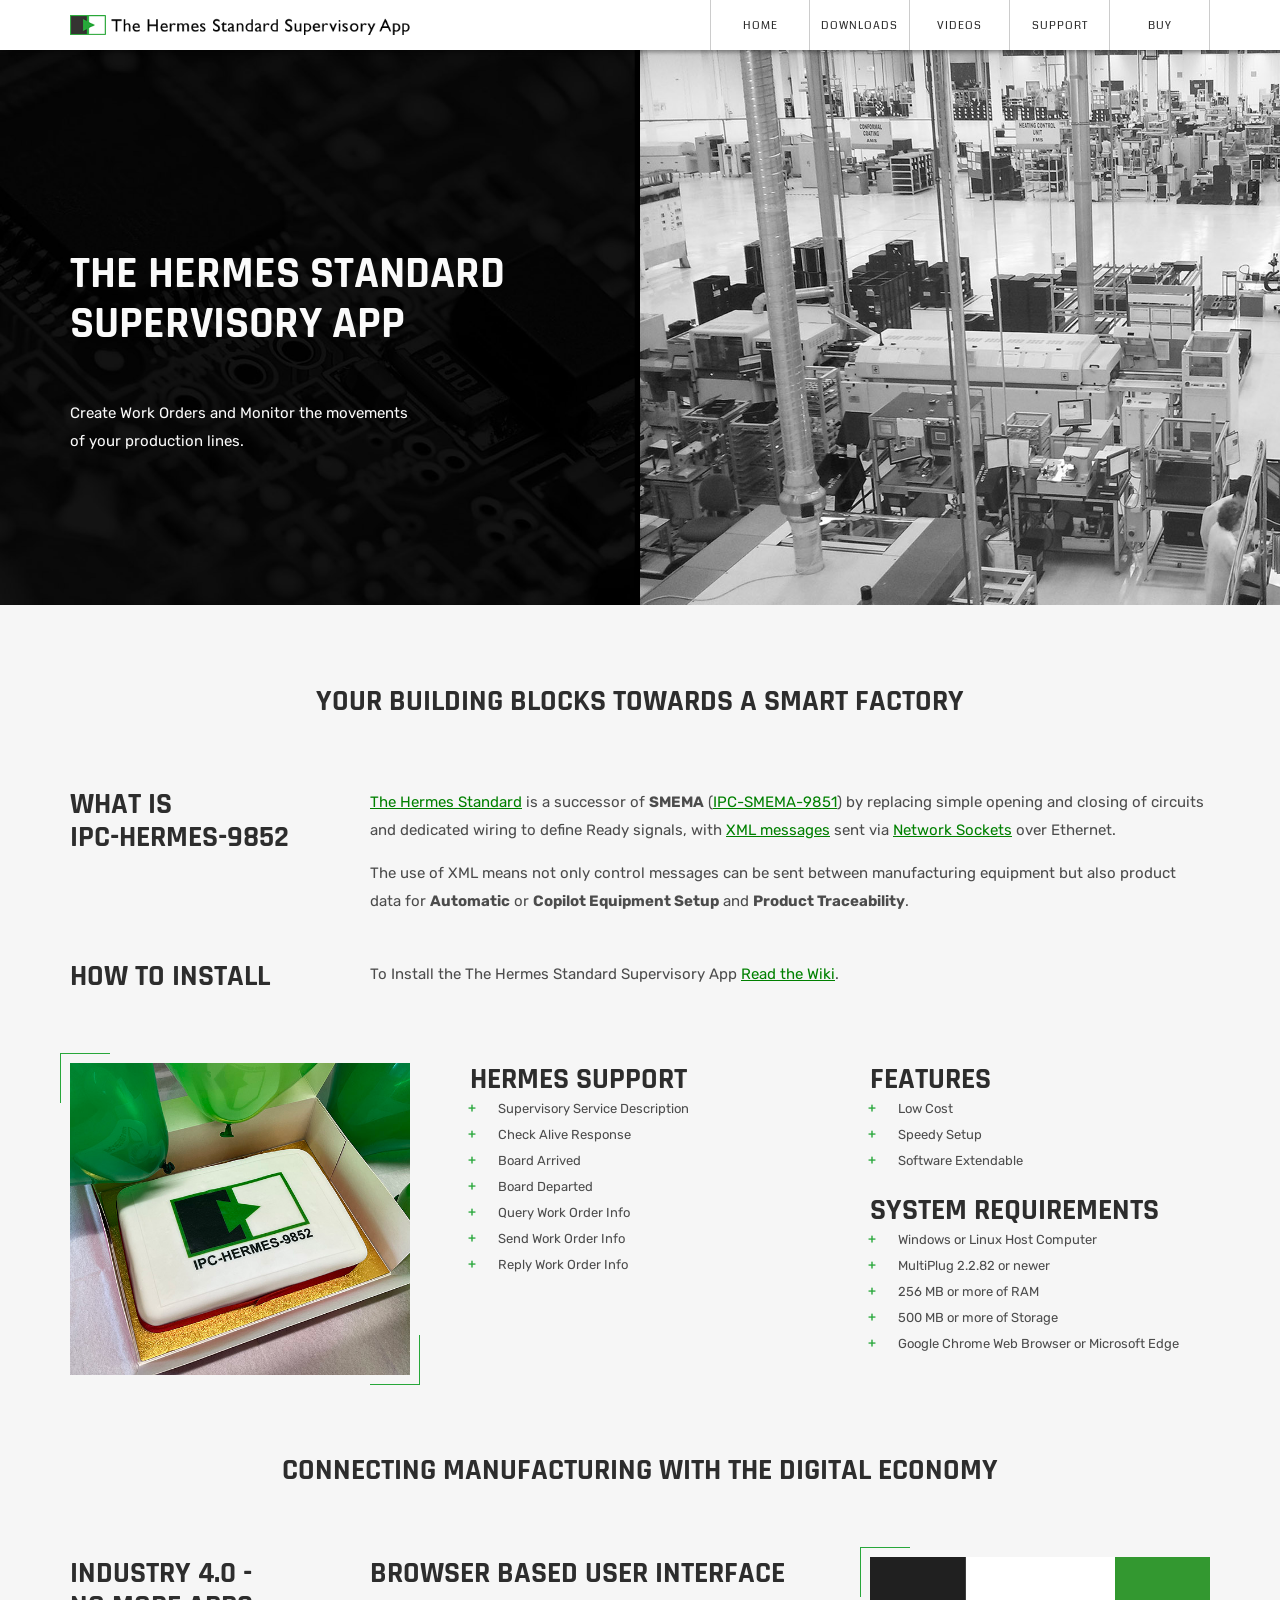
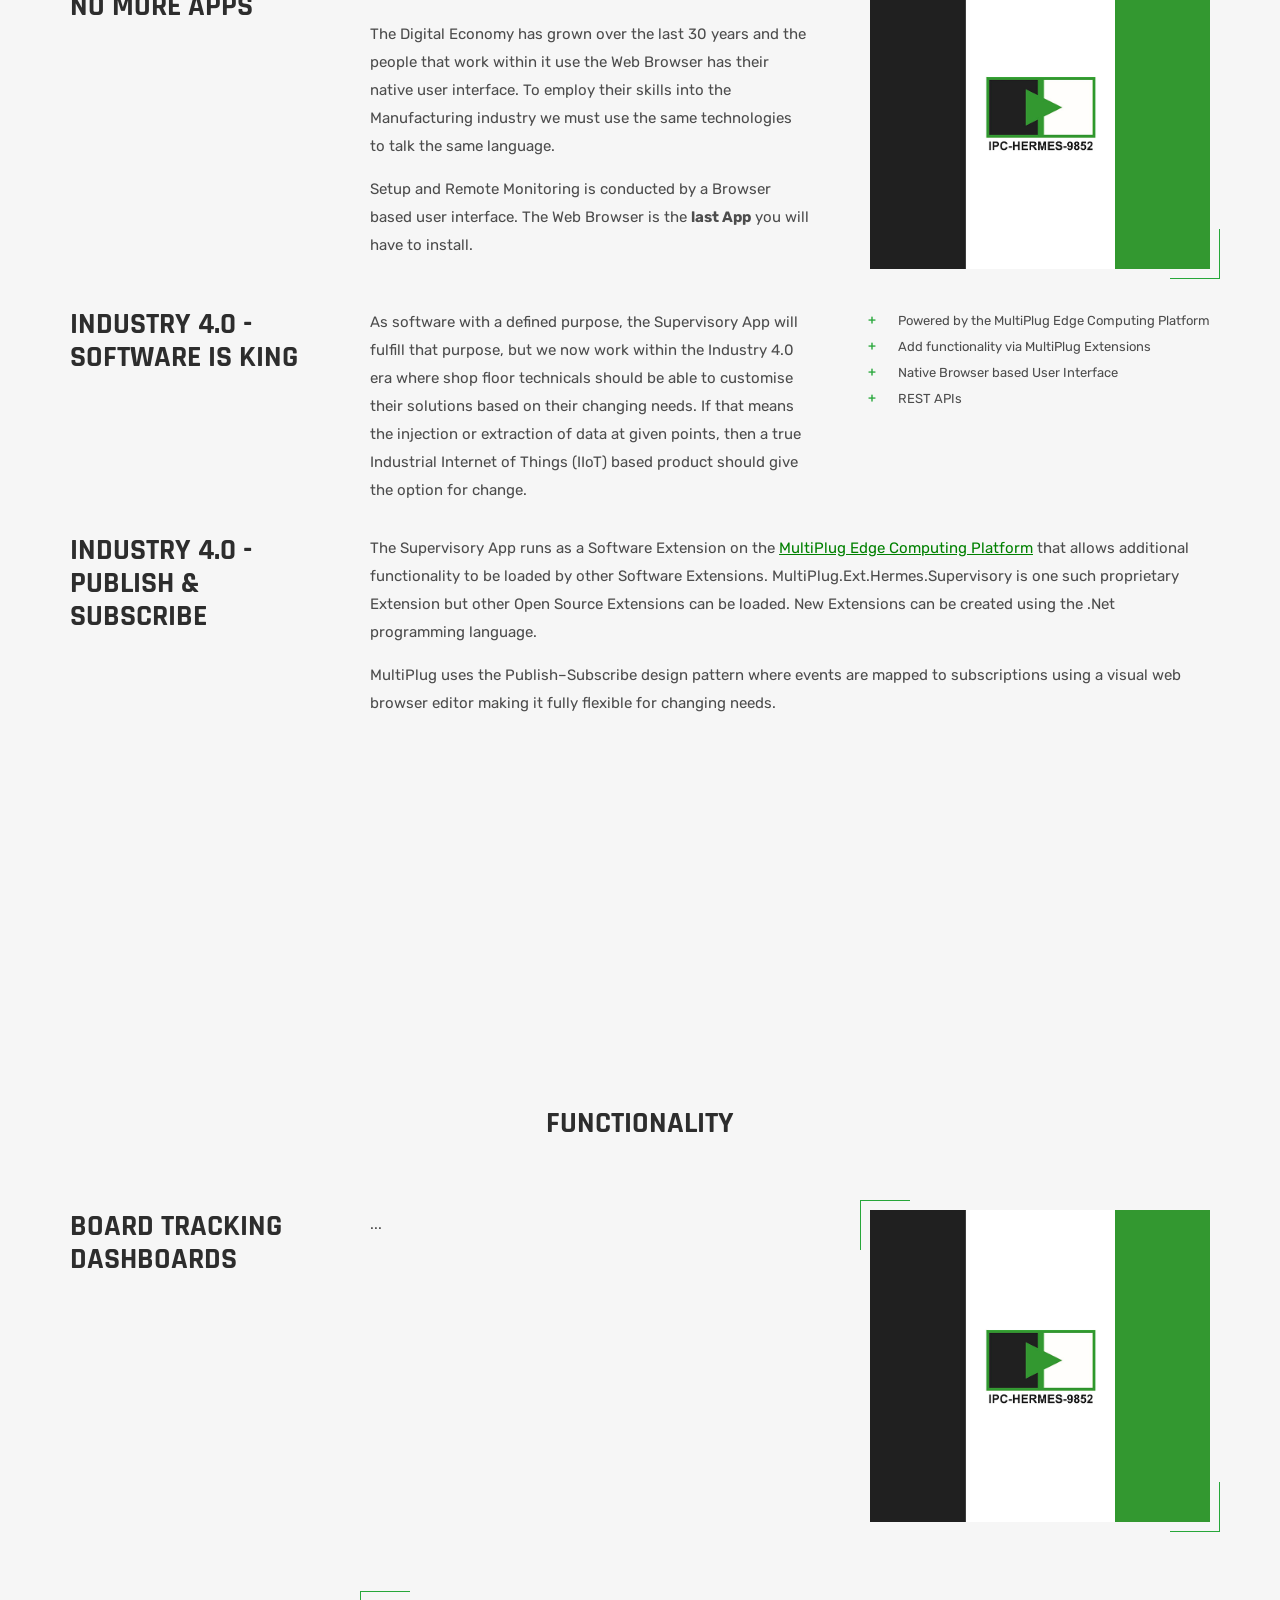
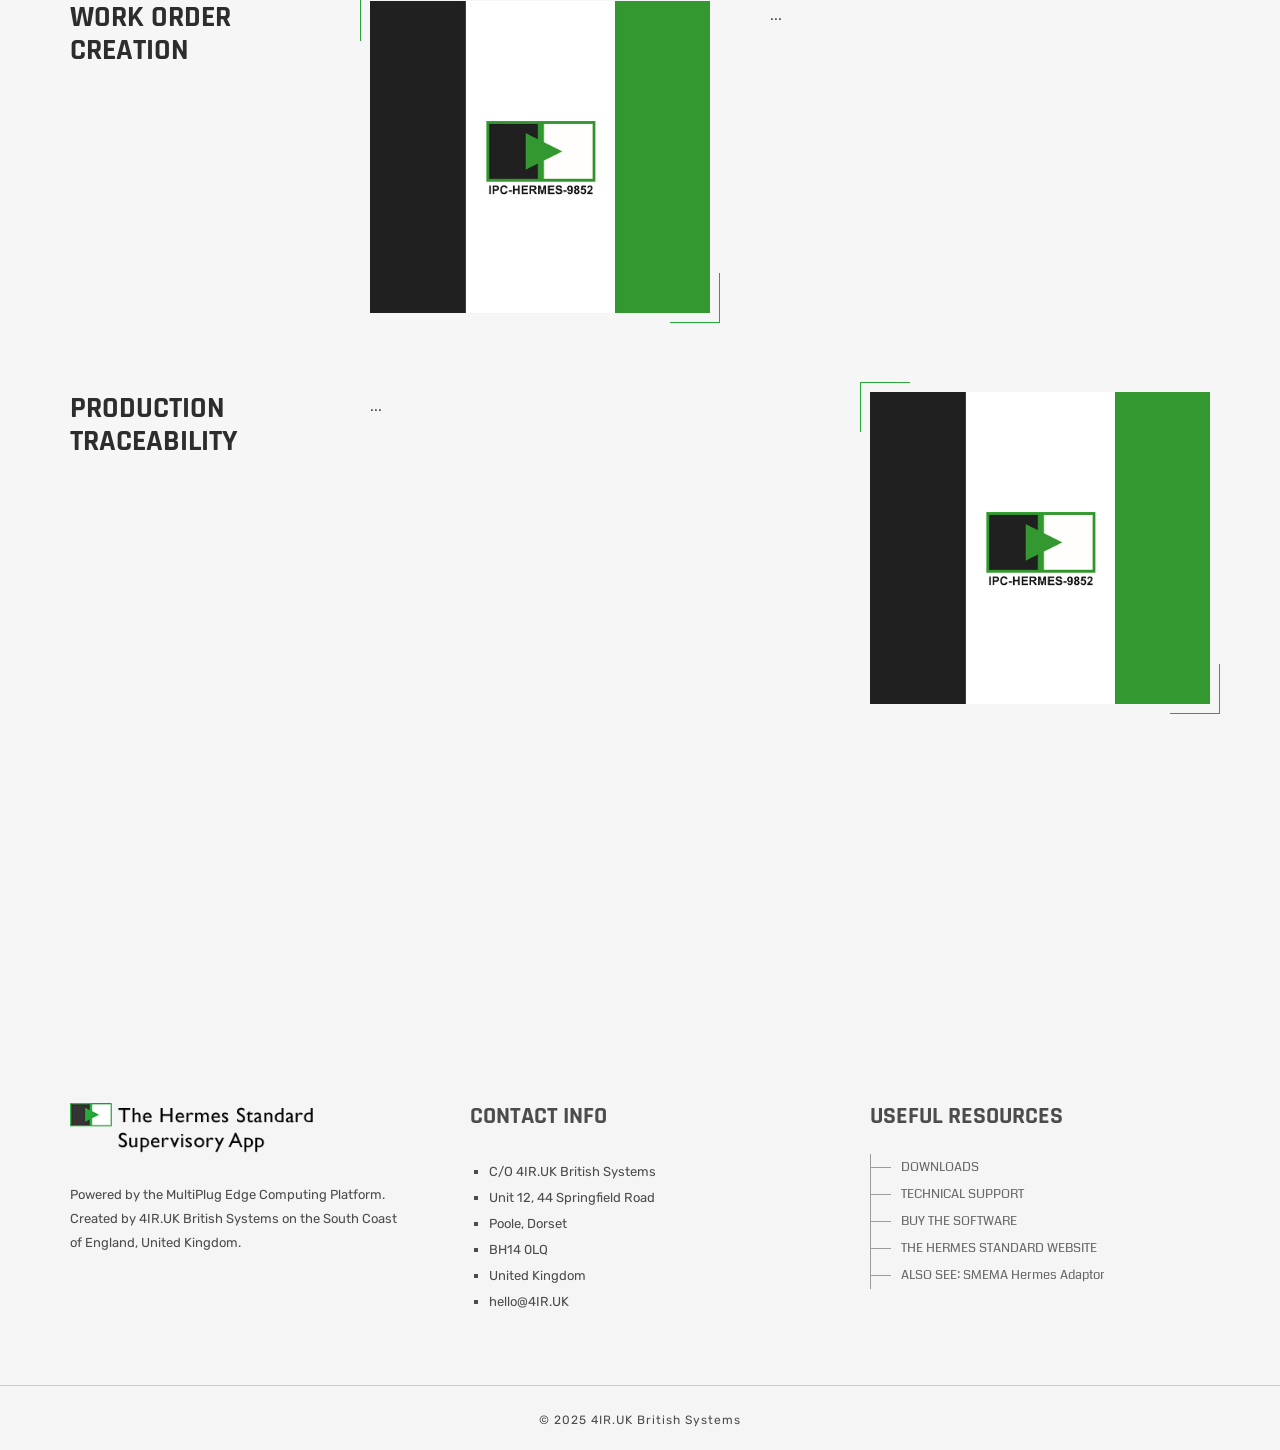
==== docs/index.html @ 0c3f2690 "Daily Checkin" ====
﻿<!DOCTYPE html>
<!--[if lt IE 10]> <html  lang="en" class="iex"> <![endif]-->
<!--[if (gt IE 10)|!(IE)]><!-->
<html lang="en">
<!--<![endif]-->
<head>
    <meta charset="utf-8">
    <meta http-equiv="X-UA-Compatible" content="IE=edge">
    <meta name="viewport" content="width=device-width, initial-scale=1">
	
    <meta property="og:title" content="The Hermes Standard Supervisory App for IPC-HERMES-9852" />
    <meta property="og:image" content="images/hermes-standard-supervisory-app-social.jpg" />
    <meta property="og:description" content="Software to monitor your IPC-HERMES-9852 The Hermes Standard production line" />
	
    <title>The Hermes Standard Supervisory App for IPC-HERMES-9852</title>
    <meta name="description" content="Software to monitor your IPC-HERMES-9852 The Hermes Standard production line">
    <link rel="stylesheet" href="scripts/bootstrap/css/bootstrap.css">
    <link rel="stylesheet" href="style.css">
    <link rel="stylesheet" href="css/content-box.css">
    <link rel="stylesheet" href="scripts/flexslider/flexslider.css">
    <link rel="stylesheet" href="scripts/magnific-popup.css">
    <link rel="stylesheet" href="css/animations.css">
    <link rel="stylesheet" href="css/components.css">
    <link rel="stylesheet" href="scripts/php/contact-form.css">
    <link rel="icon" href="images/favicon.ico">
    <link rel="stylesheet" href="skin.css">
</head>
<body>
    <div id="preloader"></div>
    <header class="fixed-top " data-menu-anima="fade-bottom">
        <div class="navbar navbar-default mega-menu-fullwidth navbar-fixed-top" role="navigation">

            <div class="navbar navbar-main">
                <div class="container">
                    <div class="navbar-header">
                        <button type="button" class="navbar-toggle">
                            <i class="fa fa-bars"></i>
                        </button>
                        <a class="navbar-brand" href="index.html">
                            <img class="" src="images/hermes-standard-supervisory-app-logo.png" alt="The Hermes Standard Supervisory App Logo" />
                        </a>
                    </div>
                    <div class="collapse navbar-collapse">
                        <div class="nav navbar-nav navbar-right">
                            <ul class="nav navbar-nav">
								<li>
									<a href="https://www.the-hermes-standard-supervisory.app" title="The home page of the The Hermes Standard Supervisory App">Home</a>							
								</li>	
								<li>
									<a href="https://github.com/Industry4/MultiPlug.Ext.Hermes.Supervisory/releases" target="_blank" title="MultiPlug.Ext.Hermes.Supervisory Software Releases">Downloads</a>							
								</li>	
								
								<li>
									<a href="https://www.youtube.com/@hermes-standard-supervisory/videos" target="_blank" title="Support Videos of the Hermes Standard Supervisory App">Videos</a>							
								</li>
								
								<li>
									<a href="https://github.com/Industry4/MultiPlug.Ext.Hermes.Supervisory/wiki" target="_blank" title="Technical Support of the Hermes Standard Supervisory App">Support</a>							
								</li>
								<li>
									<a href="https://www.smartfactorydirect.com/software" target="_blank" title="Where to Buy the Hermes Standard Supervisory App">Buy</a>							
								</li>								
                            </ul>
                        </div>
                    </div>
                </div>
            </div>
        </div>
    </header>
    <div class="section-bg-image parallax-window white ken-burn-center" data-natural-height="1080" data-natural-width="1920" data-parallax="scroll" data-image-src="images/hermes-standard-supervisory-app-main.jpg">
        <div class="container content">
            <hr class="space" />
            <hr class="space l" />
            <div class="row vertical-row">
                <div class="col-md-6">
                    <div class="flexslider slider" data-options="controlNav:false,directionNav:false,slideshowSpeed:3000">
                        <ul class="slides">
                            <li>
                                <h1 class="text-uppercase text-left-xs">The Hermes Standard</br>Supervisory App</h1>
                            </li>
                            <li>
                                <h1 class="text-uppercase text-left-xs">Monitor and Control </br>your SMT </br>production line</h1>
                            </li>
                            <li>
                                <h1 class="text-uppercase text-left-xs">using </br>IPC-HERMES-9852</h1>
                            </li>
                        </ul>
                    </div>

                    <p class="text-left-xs">
                        Create Work Orders and Monitor the movements </br>of your production lines.
                    </p>
                </div>
                <!-- <div class="col-md-6 text-center text-left-xs"> -->
            <!-- <hr class="space" />      -->
			
                    <!-- <a href="https://www.youtube.com/watch?v=XGyG1Z2MZOE" data-lightbox-anima="fade-right" class="btn btn-lg btn-play text-color lightbox mfp-iframe"><span style="background-color: #353432; padding: 13px;">Watch the Unboxing and Setup Video</span><i></i></a> -->
                <!-- </div> -->
            </div>
            <hr class="space" />
        </div>
    </div>
    <div class="section-empty">
        <div class="container content maincontent">
		
            <h2 class="text-center text-left-xs">Your building blocks towards a Smart Factory</h2>
<hr class="space" />	

            <div class="row">
                <div class="col-md-3">
                    <h2>What is </br>IPC-HERMES-9852</h2>
                </div>
                <div class="col-md-9">
                    <p>
<a href="https://www.the-hermes-standard.info/" target="_blank" title="The Hermes Standard">The Hermes Standard</a> is a successor of <b>SMEMA</b> (<a href="https://en.wikipedia.org/wiki/SMEMA" target="_blank" title="IPC-SMEMA-9851">IPC-SMEMA-9851</a>) by replacing simple opening and closing of circuits and dedicated wiring to define Ready signals, with <a href="https://en.wikipedia.org/wiki/XML" target="_blank" title="XML">XML messages</a> sent via <a href="https://en.wikipedia.org/wiki/Network_socket" target="_blank">Network Sockets</a> over Ethernet. 
</p><p>
The use of XML means not only control messages can be sent between manufacturing equipment but also product data for <b>Automatic</b> or <b>Copilot Equipment Setup</b> and <b>Product Traceability</b>.
</p>
                    </p>
                </div>
            </div>
 
				<hr class="space m" />		
            <div class="row">
                <div class="col-md-3">
                    <h2>How to Install</h2>
                </div>
                <div class="col-md-9">
                    <p>To Install the The Hermes Standard Supervisory App <a href="https://github.com/Industry4/MultiPlug.Ext.Hermes.Supervisory/wiki" target="_blank" title="MultiPlug.Ext.Hermes.Supervisory Wiki">Read the Wiki</a>.</p>
                </div>
            </div>
			<hr class="space" />
            <div class="row">
                <div class="col-md-4">
                    <a class="img-box thumbnail lightbox row-12" data-lightbox-anima="fade-left" href="images/the-hermes-standard-cake.jpg" title="The Hermes Standard Cake">
                        <span><img src="images/the-hermes-standard-cake.jpg" alt=""></span>
                    </a>
                </div>
                <div class="col-md-4">

                    <h2>
					Hermes Support
                    </h2>
                    <ul class="fa-ul text-s ul-dots">
                        <li>Supervisory Service Description</li>
                        <li>Check Alive Response</li>
                        <li>Board Arrived</li>
                        <li>Board Departed</li>
                        <li>Query Work Order Info</li>
                        <li>Send Work Order Info</li>
                        <li>Reply Work Order Info</li>
                    </ul>
                </div>
                <div class="col-md-4 col-sm-12">
                    <h2>
					Features
                    </h2>
                    <ul class="fa-ul text-s ul-dots">
                        <li>Low Cost</li>
                        <li>Speedy Setup</li>
                        <li>Software Extendable</li>
                    </ul>				
				
				
				
                    <hr class="space s" />
                    <h2>
                        System Requirements
                    </h2>
					        
                    <ul class="fa-ul text-s ul-dots">
                        <li>Windows or Linux Host Computer</li>
                        <li>MultiPlug 2.2.82 or newer</li>
						<li>256 MB or more of RAM</li>				
                        <li>500 MB or more of Storage</li>
                        <li>Google Chrome Web Browser or Microsoft Edge</li>						
                    </ul>				
                </div>
            </div>
	            <hr class="space" />		
	
			<h2 class="text-center text-left-xs">Connecting Manufacturing with the Digital Economy</h2>
			
	            <hr class="space" />	

            <div class="row">
                <div class="col-md-3">
                    <h2>Industry 4.0 -</br>No More Apps</h2>
                </div>
                <div class="col-md-5">
                    <h2>
                        Browser Based User Interface
                    </h2>
                    <p>
                        The Digital Economy has grown over the last 30 years and the people that work within it use the Web Browser has their native user interface. To employ their skills into the Manufacturing industry we must use the same technologies to talk the same language.
                    </p>
                    <p>
                        Setup and Remote Monitoring is conducted by a Browser based user interface. The Web Browser is the <b>last App</b> you will have to install.
                    </p>
                    <hr class="space visible-xs" />
                </div>
                <div class="col-md-4">
                    <a class="img-box thumbnail lightbox row-12" data-lightbox-anima="fade-left" href="images/holder.jpg" title="Web Browser User Interface on Hermes Standard Supervisory App">
                        <span><img src="images/holder.jpg" alt="Web App Animation"></span>
                    </a>
                </div>
            </div>
			
			<hr class="space m" /> 
			
            <div class="row">
                <div class="col-md-3">
                    <h2>Industry 4.0 -</br>Software is King</h2>
                </div>
                <div class="col-md-5">
                    <p>As software with a defined purpose, the Supervisory App will fulfill that purpose, but we now work within the Industry 4.0 era where shop floor technicals should be able to customise their solutions based on their changing needs. If that means the injection or extraction of data at given points, then a true Industrial Internet of Things (IIoT) based product should give the option for change.</p>
                </div>
                <div class="col-md-4">
					<ul class="fa-ul text-s ul-dots">
                        <li>Powered by the MultiPlug Edge Computing Platform</li>
						<li>Add functionality via MultiPlug Extensions</li>
						<li>Native Browser based User Interface</li>
                        <li>REST APIs</li>
                    </ul>
                </div>
            </div>
			<hr class="space m" /> 
			
            <div class="row">
                <div class="col-md-3">
                    <h2>Industry 4.0 -</br>Publish &amp; Subscribe</h2>
                </div>
                <div class="col-md-9">
                <p>The Supervisory App runs as a Software Extension on the <a href="https://www.multiplug.app" target="_blank" title="MultiPlug Edge Computing Platform">MultiPlug Edge Computing Platform</a> that allows additional functionality to be loaded by other Software Extensions. MultiPlug.Ext.Hermes.Supervisory is one such proprietary Extension but other Open Source Extensions can be loaded. New Extensions can be created using the .Net programming language.</p>
                <p>MultiPlug uses the Publish–Subscribe design pattern where events are mapped to subscriptions using a visual web browser editor making it fully flexible for changing needs.</p></div>
            </div>
        </div>
    </div>
    <div class="section-bg-image parallax-window white" data-natural-height="1080" data-natural-width="1920" data-parallax="scroll" data-image-src="images/consumables-warning.jpg">
        <div class="container content">
            <div class="row vertical-row">
			<hr class="space" />
			<hr class="space" />
			<hr class="space" />
            </div>
        </div>
    </div>
    <div class="section-empty">
        <div class="container content maincontent">
            <h2 class="text-center text-left-xs">Functionality</h2>
            <hr class="space" />
            <div class="row">
                <div class="col-md-3">
                    <h2>Board Tracking Dashboards</h2>
                </div>
                <div class="col-md-5">
                    <p>...</p>
                </div>				
                <div class="col-md-4">
                    <a class="img-box thumbnail lightbox row-12" href="images/holder.jpg" title="Board Tracking Dashboards on the Hermes Standard Supervisory App">
                        <span><img src="images/holder.jpg" alt="Board Tracking Dashboards Animation"></span>
                    </a>
                </div>
            </div>
            <hr class="space" />
			<div class="row">
                <div class="col-md-3">
                    <h2>Work Order Creation</h2>
                </div>
                <div class="col-md-4">
                    <a class="img-box thumbnail lightbox row-12" href="images/holder.jpg" title="Work Order Creation on the Hermes Standard Supervisory App">
                        <span><img src="images/holder.jpg" alt="Work Order Creation Animation"></span>
                    </a>
                </div>				
                <div class="col-md-5">
                    <p>...</p>
                </div>
            </div>
            <hr class="space" />
            <div class="row">
                <div class="col-md-3">
                    <h2>Production Traceability</h2>
                </div>
                <div class="col-md-5">
                    <p>...</p>
				</div>
				<div class="col-md-4">
					<a class="img-box thumbnail lightbox row-12" href="images/holder.jpg" title="Production Traceability on the Hermes Standard Supervisory App">
						<span><img src="images/holder.jpg" alt="Production Traceability Animation"></span>
					</a>
				</div>
			</div>
        </div>
    </div>

    <div class="section-bg-image parallax-window white" data-natural-height="929" data-natural-width="1920" data-parallax="scroll" data-image-src="images/the-hermes-standard-cake-cut.jpg">
        <div class="container content">
            <div class="row vertical-row">
			<hr class="space" />
			<hr class="space" />
			<hr class="space" />
            </div>
        </div>
    </div>

    <i class="scroll-top scroll-top-mobile show fa fa-sort-asc"></i>
    <footer class="footer-base">
        <div class="container content">
            <div class="row">
                <div class="col-md-4">
                    <img class="logo" src="images/hermes-standard-supervisory-app-bottom.png" alt="The Hermes Standard Supervisory App Logo" />
                    <hr class="space s" />
                    <p class="text-s">Powered by the MultiPlug Edge Computing Platform. Created by 4IR.UK British Systems on the South Coast of England, United Kingdom.</p>
                </div>
                <div class="col-md-4">
                    <h3 class="text-black text-uppercase">Contact Info</h3>
                    <hr class="space space-30" />
                    <ul class="fa-ul text-s ul-squares">
						<li>C/O 4IR.UK British Systems</li>
                        <li>Unit 12, 44 Springfield Road</li>
                        <li>Poole, Dorset</li>
						<li>BH14 0LQ</li>
						<li>United Kingdom</li>
                        <li>hello@4IR.UK</li>
                    </ul>
                </div>
                <div class="col-md-4">
                    <h3 class="text-black text-uppercase">Useful resources</h3>
                    <hr class="space space-30" />
                    <div class="footer-menu text-s">
                        <a href="https://www.smartfactorydirect.com/software" target="_blank">DOWNLOADS</a>
                        <a href="https://github.com/Industry4/MultiPlug.Ext.Hermes.Supervisory/wiki" target="_blank">TECHNICAL SUPPORT</a>
                        <a href="https://www.smartfactorydirect.com/ipc-hermes-9852">BUY THE SOFTWARE</a>
                        <a href="https://www.the-hermes-standard.info/" target="_blank">THE HERMES STANDARD WEBSITE</a>
                        <a href="https://www.smema-ethernet-adaptor.info/" target="_blank">ALSO SEE: SMEMA Hermes Adaptor</a>
                    </div>
                </div>
            </div>
            <hr class="space hidden-s" />
            <div class="row copy-row">
                <div class="col-md-12 copy-text">
                    © 2025 4IR.UK British Systems</a>
                </div>
            </div>
        </div>
        <script src="scripts/jquery.min.js"></script>
        <script src="scripts/parallax.min.js"></script>
        <script src="scripts/script.js"></script>
        <link rel="stylesheet" href="scripts/iconsmind/line-icons.min.css">
        <script src="scripts/bootstrap/js/bootstrap.min.js"></script>
        <script src="scripts/imagesloaded.min.js"></script>
        <script src="scripts/jquery.magnific-popup.min.js"></script>
        <script src="scripts/flexslider/jquery.flexslider-min.js"></script>
        <script src="scripts/jquery.tab-accordion.js"></script>
        <script src="scripts/isotope.min.js"></script>
        <script src="scripts/social.stream.min.js"></script>
        <script src="scripts/bootstrap/js/bootstrap.popover.min.js"></script>
        <script src='scripts/php/contact-form.js'></script>
        <script src='scripts/jquery.progress-counter.js'></script>
        <script src="scripts/smooth.scroll.min.js"></script>
    </footer>
</body>
</html>
---- docs/style.css ----
/*
------------------------------------------------------------------
Table of contents

1. Global styles  [Row 126] 
2. Headers \ Menus [Row 427] 
3. Side menus [Row 1611] 
4. Footer [Row 2189] 
5. Titles [Row 2388] 
6. Templates [Row 2790] 
7. Components [Row 2991] 
8. Thypography [Row 4226] 
9. Sections [Row 4556] 
10. Skin white [Row 4806] 
11. Mobile / responsive [Row 4900] 
12. IE < 10 [Row 5803] 
-------------------------------------------------------------------

==============================
GENERAL
==============================
*/

body, .adv-img p, .caption-bottom p, .adv-circle .caption p, .advs-box p, .list-blog p {
    font-family: "Roboto",Helvetica,Arial,sans-serif;
    font-size: 13px;
    line-height: 1.42857143;
    color: #4C4C4C;
}

.text-color, .mi-menu ul li > a:before, .sidebar-nav .panel-item > span:before, i.icon, .block-infos .bd-day {
    color: #6A4D8F;
}

.bg-color {
    background-color: #6A4D8F;
}

#preloader {
    position: fixed;
    top: 0;
    left: 0;
    right: 0;
    bottom: 0;
    background-color: #fff;
    z-index: 99995;
}

    #preloader:after {
        content: '';
        width: 200px;
        height: 200px;
        position: absolute;
        left: 50%;
        top: 50%;
        background-image: url(images/assets/loader.gif);
        background-repeat: no-repeat;
        background-position: center;
        margin: -100px 0 0 -100px;
        z-index: 999999999999;
    }

.scroll-top-mobile {
    position: fixed;
    background: #fff;
    width: 40px;
    height: 40px;
    z-index: 995;
    right: 10px;
    bottom: 10px;
    text-align: center;
    cursor: pointer;
    padding: 15px 0;
    visibility: hidden;
    opacity: 0;
}

    .scroll-top-mobile.show {
        visibility: visible;
    }

.overflow-visble {
    overflow: visible !important;
}

img {
    max-width: 100%;
}

.form-control:focus {
    border-color: #9C9C9C;
    box-shadow: none;
}

.clear {
    clear: both;
    width: 100%;
}

.bg-cover {
    background-repeat: no-repeat;
    background-position: center center;
    background-size: cover;
}

.shadow, .button-cnt.shadow a {
    box-shadow: 0 2px 15px rgba(0, 0, 0, 0.13);
}

.button-cnt.shadow {
    box-shadow: none;
}

.opacity-show {
    opacity: 1 !important;
}

a, [data-href] {
    cursor: pointer;
    outline: none;
    transition: all .5s;
}

    a[data-toggle], a[data-anima] {
        display: inline-block;
    }
	
.maincontent a:link, .maincontent a:visited, .maincontent a:hover, .maincontent a:active {
    color: green;
    text-decoration:underline;
}

body .row-1 {
    height: 25px !important;
}

body .row-2 {
    height: 50px !important;
}

body .row-3 {
    height: 75px !important;
}

body .row-4 {
    height: 100px !important;
}

body .row-5 {
    height: 125px !important;
}

body .row-6 {
    height: 150px !important;
}

body .row-7 {
    height: 175px !important;
}

body .row-8 {
    height: 200px !important;
}

body .row-9 {
    height: 225px !important;
}

body .row-10 {
    height: 250px !important;
}

body .row-11 {
    height: 275px !important;
}

body .row-12 {
    height: 300px !important;
}

body .row-13 {
    height: 325px !important;
}

body .row-14 {
    height: 350px !important;
}

body .row-15 {
    height: 375px !important;
}

body .row-16 {
    height: 400px !important;
}

body .row-17 {
    height: 425px !important;
}

body .row-18 {
    height: 450px !important;
}

body .row-19 {
    height: 475px !important;
}

body .row-20 {
    height: 500px !important;
}

body .row-21 {
    height: 750px !important;
}

body .row-22 {
    height: 1000px !important;
}

body .row-23 {
    height: 1250px !important;
}

/* 
==============================
TYPOGRAPHY
==============================


------------------------------
TAG ROW
------------------------------
*/

.tag-row {
    overflow: hidden;
    white-space: nowrap;
    text-overflow: ellipsis;
}

    .tag-row span {
        margin: 0 15px 0 0;
        color: #9C9C9C;
        white-space: nowrap;
        overflow: hidden;
        text-overflow: clip;
        border-right: 1px solid #CCC;
        padding-right: 16px;
    }

    .tag-row a {
        color: #9C9C9C;
    }

    .tag-row span:last-child {
        border-right: 0;
        margin-right: 0;
        padding-right: 0;
        margin-right: 0;
    }

    .tag-row span > span {
        display: block;
        margin: 5px 0;
        padding-right: 25px;
        font-weight: 400;
    }

    .tag-row i {
        padding-right: 10px;
        color: #919191;
    }

    .tag-row.cat {
        text-transform: uppercase;
        margin: 5px 0 10px 0;
    }

    .tag-row .tag-col {
        float: left;
        width: 50%;
        margin: 0;
        padding-right: 5px;
        font-weight: 600;
    }

    .tag-row > div {
        padding: 5px 0;
    }

    .tag-row.icon-row {
        position: relative;
    }

        .tag-row.icon-row span, .tag-row.icon-row-square span, .tag-row.icon-row-circle span {
            border-right: none;
        }

            .tag-row.icon-row span:after {
                position: relative;
                content: "/";
                color: rgba(210, 210, 210, 0.5);
                right: -16px;
            }

            .tag-row.icon-row-square span:after {
                content: "\25AA";
                right: -17px;
                position: relative;
            }

            .tag-row.icon-row-circle span:after {
                content: "\25CF";
                right: -17px;
                position: relative;
                font-size: 10px;
                top: -3px;
            }

    .tag-row span:last-child:after {
        display: none;
    }

/*
------------------------------
QUOTE
------------------------------
*/
p + .block-quote, .block-quote + p {
    margin-top: 25px;
}

.quote-author {
    font-style: italic;
    display: block;
    margin: 15px 0 0 0;
    font-size: 14px;
}

.block-quote.quote-1, .block-quote.quote-2 {
    font-size: 20px;
    font-weight: 300;
    padding-left: 80px;
    position: relative;
    text-align: left;
    line-height: 28px;
}

.block-quote.quote-2 {
    padding-right: 80px;
}

    .block-quote.quote-1:before, .block-quote.quote-2:before {
        content: "\f10e";
        font: normal normal normal 54px/1 FontAwesome;
        position: absolute;
        left: 2px;
        color: #ECECEC;
        right: 0;
        display: inline-block;
        text-align: left;
    }

    .block-quote.quote-2:before {
        content: "\f10d";
    }

    .block-quote.quote-2:after {
        content: "\f10e";
        font: normal normal normal 54px/1 FontAwesome;
        position: absolute;
        right: 13px;
        color: #ECECEC;
        margin-top: -67px;
    }

.block-quote.text-center {
    text-align: center;
}

/* 
------------------------------
SEPARATORS  
------------------------------
*/

hr.space {
    border: none !important;
    clear: both;
    height: 70px;
    margin: 0;
}

    hr.space.l {
        height: 50px;
    }

    hr.space.xs {
        height: 10px;
    }

    hr.space.s {
        height: 20px;
    }

    hr.space.m {
        height: 30px;
    }

span.space {
    width: 10px;
    display: inline-block;
}

hr.text-left {
    margin-left: 0 !important;
    margin-right: auto !important;
}

hr.text-right {
    margin-right: 0 !important;
    margin-left: auto !important;
}

hr.a {
    border-bottom: 1px solid #E0E0E0;
    width: 100%;
    height: 1px;
    max-width: 600px;
}

hr.b {
    border-top: 1px dotted #D4D4D4;
}

hr.c {
    border-top: 1px dashed #C7C7C7;
}

hr.d {
    background-position: center center;
    background: url(images/assets/gradient-line.png) no-repeat center;
    background-size: contain;
    border: none;
    height: 3px;
}

hr.d-dark {
    background-position: center center;
    background: url(images/assets/gradient-line-dark.png) no-repeat center;
    background-size: contain;
    border: none;
    height: 3px;
}

hr.e {
    max-width: 50px;
    width: 50px;
    border-top: 3px solid #5D5D5D;
}

.text-center > hr.e {
    margin: 15px auto;
}

hr.f-top, .hr-f-top {
    background: linear-gradient(to top,rgba(204,204,204,0.15) 0%,rgba(0,0,0,0) 100%);
    height: 18px;
    margin-bottom: 0;
    border-bottom: 1px solid #E4E4E4;
    border-top: none;
}

    hr.f-top.f-dark, .hr-f-top-dark {
        background: linear-gradient(to top,rgba(51,51,51,0.43) 0%,rgba(0,0,0,0) 100%);
    }

hr.f, .hr-f-bottom {
    height: 18px;
    margin-top: 0;
    border-top: 1px solid #E4E4E4;
    background: linear-gradient(to bottom,rgba(204,204,204,0.15) 0%,rgba(0,0,0,0) 100%);
}

    hr.f.f-dark, .hr-f-bottom-dark {
        background: linear-gradient(to bottom,rgba(51,51,51,0.43) 0%,rgba(0,0,0,0) 100%);
    }

.hr-f-top, .hr-f-top-dark, .hr-f-bottom, .hr-f-bottom-dark {
    height: auto;
}

hr.g {
    background: url(images/overlay/dotted.png) repeat;
    height: 18px;
    border: none;
}

hr.h {
    background: url(images/overlay/line-45.png) repeat;
    height: 18px;
    border: none;
}

hr.i {
    background: url(images/overlay/carbonio.png) repeat;
    height: 18px;
    border: none;
}

hr.mini {
    max-width: 200px;
}

hr.micro {
    max-width: 80px;
}

.white hr.h {
    background: url(images/overlay/line-45-white.png) repeat;
}

.white hr.g {
    background: url(images/overlay/dotted-white.png) repeat;
}

.white hr.i {
    background: url(images/overlay/carbonio-white.png) repeat;
}

/*
------------------------------
VARIOUS
------------------------------
*/

h1, .h1, h2, .h2, h3, .h3 {
    margin: 0 0 0 0;
}

.advs-box h3, .advs-box h2 {
    margin: 0 0 10px 0;
}

.dropcap {
    font-size: 50px;
    left: 0;
    line-height: 1;
    margin: 0 20px 10px 0;
    position: relative;
    float: left;
    font-style: normal;
}

.text-bold {
    font-weight: 700;
}

.text-black {
    font-weight: 900 !important;
}

.text-light {
    font-weight: 300;
}

.text-xs {
    font-size: 11px !important;
    line-height: 11px;
}

.text-s {
    font-size: 13px !important;
    line-height: 18px;
}

.text-m {
    font-size: 18px !important;
    line-height: 25px;
}

.text-l {
    font-size: 27px !important;
    line-height: 31px;
}

.text-xl {
    font-size: 50px !important;
    line-height: 50px;
}

.text-xxl {
    font-size: 110px !important;
    line-height: 110px;
}

/* 
==============================
LAYOUT
==============================

------------------------------
GENERIC
------------------------------
*/
.boxed-layout .navbar-fixed-top, .boxed-layout .navbar-fixed-top, .boxed-layout header, .boxed-layout .parallax-mirror, .boxed-layout .content-parallax, .boxed-layout footer,
.boxed-layout [class*="header-"], .boxed-layout #fullpage-main, .boxed-layout .container {
    max-width: 1200px;
    margin: 0 auto;
}

.boxed-layout.side-menu-container .container {
    max-width: 100%;
}

.boxed-layout .parallax-mirror {
    left: 50% !important;
    right: auto !important;
    transform: translateX(-50%) !important;
}

.boxed-layout .content-parallax {
    box-shadow: 0 0 2px rgba(0, 0, 0, 0.22);
}

body.boxed-layout {
    background: #efefef;
}

.boxed-layout .overlay-content .section-empty:not(.section-bg-color) {
    background: #fff !important;
}

.col-center {
    float: none !important;
    margin-left: auto !important;
    margin-right: auto !important;
    clear: both;
}

.fixed-bottom-area {
    position: fixed;
    text-align: center;
    bottom: 0;
    left: 0;
    right: 0;
    width: 100%;
    padding: 25px;
    background-color: rgba(0,0,0,0.42);
}

.box-middle-container {
    padding-top: 0 !important;
    padding-bottom: 0 !important;
}

.row.box-middle {
    margin-left: 0;
    margin-right: 0;
}

.no-margins, .no-margins .content {
    margin: 0 !important;
}

.no-paddings, .no-paddings .content {
    padding: 0 !important;
}

.no-paddings-x {
    padding-left: 0 !important;
    padding-right: 0 !important;
}

.no-paddings-y, .no-paddings-y .content {
    padding-top: 0 !important;
    padding-bottom: 0 !important;
}

@media (min-width:994px) {
    .no-padding-bottom, .no-padding-bottom .content {
        padding-bottom: 0 !important;
    }
}

div > p:last-child {
    margin-bottom: 0;
}

/*
------------------------------
VERTICAL AND PRPORZIONAL ROW
------------------------------
*/
.vertical-row.row, .vertical-row > .row {
    display: flex !important;
    align-items: center;
}

.section-two-blocks > .vertical-row.row {
    align-items: initial;
}

.middle-content, .middle-content > .row, .middle-content > .row > div {
    display: flex !important;
    align-items: center;
    justify-content: center;
    flex-direction: column;
}

    .middle-content.text-left, .middle-content.text-left > .row, .middle-content.text-left > .row > div {
        justify-content: flex-start;
    }

        .middle-content.text-left, .middle-content.text-left > .row, .middle-content.text-left > .row > div {
            align-items: baseline;
        }

.row.vertical-row:not(.box-middle) {
    margin-left: -15px;
    margin-right: -15px;
}

.vertical-row > div {
    padding: 0;
}

.row.vertical-row > div {
    padding-left: 15px;
    padding-right: 15px;
}

.proporzional-row:not(.hc_column_cnt), .proporzional-row > .row {
    display: flex;
}

    .proporzional-row > *:not(.row), .proporzional-row > .row > * {
        flex: 1 1 auto;
    }

    .proporzional-row .flexslider, .proporzional-row .hc_image_slider_cnt, .proporzional-row .flexslider div, .proporzional-row .flexslider .slides, .proporzional-row .img-box,
    .proporzional-row > div > .advs-box, [class*="row-"].grid-item > div, .grid-item > .row > div, .proporzional-row .google-map, .proporzional-row > .row > div > .row,
    .proporzional-row .hc_google_map_cnt, [class*="row-"] .flexslider, [class*="row-"] .flexslider div, [class*="row-"] .flexslider .slides, [class*="row-"] .row,
    [class*="row-"] li .img-box, .proporzional-row .hc_content_box_cnt, .proporzional-row > .row > div > .row > div > .advs-box, .proporzional-row > .row > div > .row > div > .adv-img,
    .proporzional-row > .row > div > .row > .hc_image_box_cnt {
        height: 100%;
        display: block;
    }

.clear-proporzional, .clear-proporzional *:not(hr) {
    height: auto !important;
}

[class*="row-"]:not(.one-row-list) .col-md-12 {
    max-height: 100%;
    overflow: hidden;
}

[class*="row-"]:not(.one-row-list) > .row > [class*="col-md-"], [class*="row-"]:not(.one-row-list) > .row > div > .img-box {
    height: 100%;
}

/*
------------------------------
BOXED AND BOXED INVERSE
------------------------------
*/
@media (min-width:993px) {
    [class*="boxed"].col-md-2:not(.no-margins) {
        width: calc(16.66666667% - 30px);
    }

    [class*="boxed"].col-md-3:not(.no-margins) {
        width: calc(25% - 30px);
    }

    [class*="boxed"].col-md-4:not(.no-margins) {
        width: calc(33.33333333% - 30px);
    }

    [class*="boxed"].col-md-5:not(.no-margins) {
        width: calc(41.66666667% - 30px);
    }

    [class*="boxed"].col-md-6:not(.no-margins) {
        width: calc(50% - 30px);
    }

    [class*="boxed"].col-md-7:not(.no-margins) {
        width: calc(58.33333333% - 30px);
    }

    [class*="boxed"].col-md-8:not(.no-margins) {
        width: calc(66.66666667% - 30px);
    }

    [class*="boxed"].col-md-9:not(.no-margins) {
        width: calc(75% - 30px);
    }

    [class*="boxed"].col-md-10:not(.no-margins) {
        width: calc(83.33333333% - 30px);
    }

    [class*="boxed"].col-md-11:not(.no-margins) {
        width: calc(91.66666667% - 30px);
    }

    [class*="boxed"].col-md-12:not(.no-margins) {
        width: calc(100% - 30px);
    }

    .grid-item > [class*="boxed"], .grid-item > [class*="boxed-inverse"], .maso-item > [class*="boxed"], .maso-item > [class*="boxed-inverse"] {
        width: 100% !important;
    }
}

.base-box.boxed, .base-box.boxed-inverse, .boxed-inverse, [class*="col-md-"].boxed, [class*="col-md-"].boxed-inverse, .grid-box > .grid-item.boxed-inverse, .row.vertical-row > div.boxed-inverse, .row.vertical-row > div.boxed {
    border-style: none !important;
    padding: 25px 25px 25px 25px;
}

[class*="col-md-"].boxed, [class*="col-md-"].boxed-inverse {
    margin: 0 15px;
}

.grid-item > .boxed-inverse, .grid-item > .boxed {
    margin: 0;
    width: 100%;
}

[class*="col-md-"].boxed-inverse, .boxed-inverse, .fixed-area.boxed-inverse {
    background-color: #f5f5f5;
}

.section-bg-color [class*="col-md-"].boxed-inverse, .fixed-area.boxed-inverse {
    background-color: #fff;
}

[class*="col-md-"].boxed {
    background-color: #444;
}

.grid-item.boxed-inverse {
    margin-top: 15px;
    height: calc(100% - 109px);
}


/* 
==============================
HEADER - MENU 
==============================

------------------------------
GLOBAL
------------------------------
*/

header {
    line-height: 1.42857143;
    z-index: 995;
}

    header form.navbar-form {
        margin: 0 0 0 0;
    }

.nav li:hover > ul, .nav li:hover > .mega-menu, .side-menu li:hover .panel, .side-menu li .panel:hover {
    display: block;
}

header .btn-default, header .btn, header .anima-button.circle-button, header .input-group .btn:not(.btn-border) {
    background-color: #FAFAFA;
    color: #797979;
}

    header .btn-default:hover, header .circle-button:hover {
        border-color: #D2D2D2;
        background-color: #e6e6e6;
    }

.navbar-default .navbar-nav > li > a, .mega-menu h5 {
    color: #444;
}

.nav > li.dropdown > a {
    padding-right: 25px;
}

header .navbar-right > * {
    float: left;
}

    header .navbar-right > *:not(li) {
        padding-right: 15px;
        padding-left: 15px;
    }

header.hamburger-header {
    width: auto;
}

.navbar-brand img {
    transition: all .3s;
    max-height: 100%;
}

.navbar-brand.scroll-show.showed {
    display: table-cell !important;
}

.navbar-brand .logo-retina, .brand .logo-retina, .logo-retina {
    display: none !important;
}

@media (-webkit-min-device-pixel-ratio: 2) and (min-width: 994px), (min-resolution: 192dpi) and (min-width: 994px) {
    .navbar-brand .logo-retina, .brand .logo-retina, .logo-retina {
        display: block !important;
    }

    .navbar-brand .logo-default, .brand .logo-default, .logo-default {
        display: none !important;
    }
}

.navbar-default .navbar-nav > li > a .caret {
    margin-left: 5px;
}


.navbar-right ul ul ul.dropdown-menu {
    left: 100%;
}

.wide-area .container {
    width: 100% !important;
}

header .custom-area {
    padding: 0 15px;
}

header .input-group input, header .btn-default, header .input-group .input-group-btn a {
    border-color: #EAEAEA;
}

    header .input-group input:focus, header .btn-default:focus {
        border-color: #EAEAEA;
    }

.navbar-right img {
    max-height: 41px;
    margin: 5px auto;
}

.input-group button {
    color: #444;
    font-weight: 400;
    font-size: 13px;
}

header .social-group a i.fa {
    padding: 5px 8px;
    margin-top: 3px;
    width: 30px;
    height: 30px;
    line-height: 22px;
    text-align: center;
    color: #505050;
}

.dropdown-menu .fa-ul .divider {
    margin: 10px 0 10px -27px;
    opacity: 1 !important;
    background-color: rgba(138, 138, 138, 0.15) !important;
}

header > .navbar {
    margin-bottom: 0;
    border: none;
    border-bottom: 1px solid #E4E4E4;
    transform: translate3d(0px, 0px, 0px);
}

.navbar-main, .nav.inner {
    background-color: #FFFFFF;
    margin-bottom: 0;
    border: none;
}

    .navbar-main .btn-search {
        margin-top: 7px;
    }

.bg-menu {
    background-repeat: no-repeat;
    background-position: bottom right;
}

.navbar-brand.center {
    text-align: center;
    width: 100%;
    width: calc(100% - 30px);
}

    .navbar-brand.center > img {
        display: inline-block;
    }

.scroll-show, .scroll-hide.hidden {
    display: none !important;
}

    .scroll-show.showed {
        display: block !important;
    }

.full-width-menu {
    border-bottom: 1px solid rgba(0,0,0,0.15);
    background-color: #FFFFFF;
}

    .full-width-menu .nav {
        border: none;
        border-radius: 0;
        margin: 0;
        float: none;
    }

        .full-width-menu .nav.inner > li > a i.caret, .full-width-menu .dropdown-menu li a i.caret, .full-width-menu .nav.inner .dropdown-menu > li > a, .full-width-menu .nav.inner .dropdown-menu > li > a:hover {
            color: #696969 !important;
        }

div.full-width-menu .inner .dropdown-submenu:hover > a:after, div.full-width-menu .inner .dropdown-submenu > a:after {
    border-left-color: #696969 !important;
}



.full-width-menu .dropdown-submenu:hover > a:after {
    border-left-color: inherit !important;
}

.fixed-top {
    height: 52px;
}

.navbar-nav > li:hover > a, .navbar-default .navbar-nav > li > a:hover, .dropdown > li:hover > a, .dropdown-menu ul > li:hover > a, .subline-bar li:hover, .sidebar-nav ul a:hover, .panel-item > span:hover, .sidebar-nav .panel-item > span:hover, .bg-transparent li.active {
    color: #171717;
    background: rgba(199,199,199,0.15);
}

.navbar-brand {
    margin-right: 15px;
}

.search-box-menu {
    display: inline-block;
}

.search-box input[type="text"] {
    width: 100% !important;
    max-width: 1140px;
    margin: auto;
    border-color: #EAEAEA;
    background-color: white;
    display: block;
}

.search-box input[type="submit"] {
    position: absolute;
    right: 0;
    top: 50%;
    width: auto;
}

.search-box {
    position: absolute;
    z-index: 95;
    display: none;
    margin: 60px 0 0 0;
    left: 0;
    right: 0;
}

header .scroll-css .search-box {
    background-color: #fff !important;
}

.navbar-social {
    margin: 7px 0 0 0;
}

    .navbar-social .social-group a {
        margin: 0;
    }

.navbar-big {
    background-color: #FDFDFD;
    border-bottom: 1px solid rgb(228,228,228);
    margin-bottom: 0;
}

    .navbar-big .navbar-nav > .active > a, .navbar-big .navbar-nav > li > a:hover {
        color: #555;
        background-color: #F7F7F7;
    }

.nav.nav-right > li {
    float: right;
}

.hamburger-button {
    color: #636363;
    font-size: 30px;
    padding: 4px 15px;
    display: inline-block;
}

    .hamburger-button i {
        color: #636363;
    }

    .hamburger-button:hover {
        color: #6A4D8F;
    }

    .hamburger-button.active {
        color: #6D6D6D;
        text-shadow: 0 -1px 0 #080808;
    }

.hamburger-header .hamburger-button.active {
    margin-left: 250px;
}

.hamburger-menu {
    visibility: hidden;
    opacity: 0;
}

.container > .hamburger-button {
    padding-left: 0;
    padding-right: 0;
}

.hamburger-button > span {
    font-size: 13px;
    transform: translateY(-7px);
    display: inline-block;
}

/*
------------------------------
TOP SECTION - MINI
------------------------------
*/
.navbar-mini {
    background-color: #f8f8f8;
    color: #7B7B7B;
    font-size: 12px;
    border-bottom: 1px solid rgb(228,228,228);
}

    .navbar-mini .navbar-left span:first-child {
        padding-left: 0;
    }

    .navbar-mini span {
        padding: 0 7px;
    }

        .navbar-mini span i {
            margin-right: 7px;
        }

    .navbar-mini hr {
        width: 1px;
        background-color: #BEBEBE;
        margin: 0 0 -2px 0;
        display: inline-block;
        height: 12px;
        padding: 0;
    }

.minisocial-group {
    float: right;
}

    .minisocial-group i {
        font-size: 15px;
        line-height: 33px !important;
        padding-top: 1px;
        display: block !important;
        float: left;
        color: rgb(183,183,183);
        cursor: pointer;
        border-right: 1px solid #DBDBDB;
        width: 35px;
        text-align: center;
    }

    i.first, .minisocial-group a:first-child i {
        border-left: 1px solid rgb(219,219,219);
    }

.navbar-mini .navbar-left {
    padding-top: 10px;
}

.navbar-mini .form-control {
    border-radius: 0;
    box-shadow: none;
    border-style: none;
    background: rgb(248,248,248);
}

    .navbar-mini .form-control.focus {
        background: rgba(152,152,152,0.11) !important;
    }

.navbar-mini .navbar-form {
    float: right;
    padding: 0 15px 0 0;
    margin: 0;
}

.navbar-mini .input-group-btn, .navbar-mini .input-group .input-group-btn {
    padding: 0;
    border: none;
}

.navbar-mini .input-group-addon i {
    color: #555;
}

.navbar-mini .navbar-form .btn-default {
    border-style: none;
    background: #F7F7F7;
    border-radius: 0;
    border-left: 1px solid rgb(231,231,231);
    border-right: 1px solid #E7E7E7;
    color: #999999;
}

/*
------------------------------
DROPDOWN
------------------------------
*/
.dropdown-submenu {
    position: relative;
}

    .dropdown-submenu > .dropdown-menu {
        top: 0;
        left: 100%;
        margin-top: 0;
        box-shadow: 5px 4px 7px rgba(0,0,0,0.1);
        border-top-left-radius: 0;
        border-bottom-left-radius: 0;
    }

.dropdown-menu > li > a {
    padding: 10px 20px;
}

header .dropdown-submenu > .dropdown-menu {
    top: -1px;
}

.dropdown-submenu:hover > .dropdown-menu {
    display: block;
}

.dropdown-submenu > a:after {
    float: right;
    margin-top: 5px;
    margin-right: -5px;
    transform: rotate(45deg) !important;
}

.dropdown-submenu:hover > a:after {
    border-left-color: #7E7E7E;
}

.dropdown-submenu.pull-left {
    float: none;
}

    .dropdown-submenu.pull-left > .dropdown-menu {
        left: -100%;
        margin-left: 10px;
        -webkit-border-radius: 6px 0 6px 6px;
        -moz-border-radius: 6px 0 6px 6px;
        border-radius: 6px 0 6px 6px;
    }

.dropdown .caret {
    border: none;
    margin-top: -26px;
}

/*
------------------------------
MEGA DROPDOWN
------------------------------
*/
.mega-menu .col, .side-menu .panel .col {
    display: table-cell;
    vertical-align: top;
    min-width: 230px;
    padding: 0 25px;
}

.mega-menu {
    min-width: 250px;
    padding: 25px 5px;
}

    .mega-menu a {
        color: #636363;
        padding-left: 5px;
        display: block;
        white-space: nowrap;
    }

    .mega-menu .fa-ul .fa-li, li.panel-item .fa-li {
        color: #694E94;
    }

    .mega-menu.bg-menu {
        min-width: 400px;
    }

    .mega-menu .nav-tabs li {
        white-space: nowrap;
        margin-bottom: 0 !important;
        border-radius: 0;
    }

    .mega-menu h5 {
        margin-top: 5px;
        min-height: 15px;
    }

    .mega-menu.dropdown-menu {
        overflow: hidden;
    }

.mega-menu-fullwidth > li {
    position: static !important;
}

    .mega-menu-fullwidth > li.dropdown {
        position: relative !important;
    }

        .mega-menu-fullwidth > li.dropdown.mega-dropdown {
            position: static !important;
        }

.mega-menu-fullwidth, .navbar.mega-menu-fullwidth .container, header .navbar-main > .container {
    position: relative;
}

    .mega-menu-fullwidth .mega-dropdown {
        position: static !important;
    }

div.mega-menu-fullwidth .mega-dropdown .mega-menu {
    width: 100%;
    width: calc(100% - 30px);
    margin: 0 15px;
}

.wide-area.navbar.mega-menu-fullwidth .mega-dropdown .mega-menu {
    width: calc(100% - 30px);
}

.mega-menu .fa-ul.no-icons {
    margin-left: 1px;
}

.mega-menu .col > h5:first-child {
    margin-top: 0;
}

/*
------------------------------
TRANSPARENT
------------------------------
*/
.error404 header.menu-transparent.bg-transparent .navbar {
    background: #565656 !important;
}

.bg-transparent li.active, .bg-transparent li:hover {
    background: rgba(199,199,199,0.05);
}

header.menu-transparent.scroll-css .subline-bar {
    background-color: #F9F9F9 !important;
}

header.menu-transparent {
    height: 0 !important;
    position: absolute;
    left: 0;
    right: 0;
    top: 0;
}

.menu-transparent.scroll-css .navbar-nav.subheader-bootstrap .sub {
    color: #848484;
}

.bg-transparent .icon-menu li i {
    color: #F9F9F9 !important;
}

.side-menu-header.bg-transparent .side-menu li a {
    border-top: 1px solid rgba(231,231,231,0.38);
    color: #FFF;
}

.side-menu-header.bg-transparent .side-menu ul {
    background-color: #444;
}

header.menu-transparent.bg-transparent .navbar {
    border: none;
    background: rgba(0, 0, 0, 0.1) !important;
}

header.bg-transparent .navbar-mini .navbar-form .btn-default, header.bg-transparent input, header.bg-transparent .fa, header.bg-transparent button, header.bg-transparent .social-group a i.fa {
    background: none !important;
    background-color: rgba(0,0,0,0) !important;
    border-color: rgba(158,158,158,0.39) !important;
    color: #E4E4E4;
}

header.bg-transparent > .navbar {
    background-color: rgba(0,0,0,0.41) !important;
    border-radius: 0;
}

header.menu-transparent.scroll-css > .navbar {
    background: #FFF !important;
}

.bg-transparent, .bg-transparent .navbar-nav a {
    background-color: rgba(0,0,0,0) !important;
}

    .menu-transparent.bg-transparent .navbar-nav > li > a:hover, .bg-transparent .navbar-nav .active > a, header.menu-transparent .navbar-default {
        background-color: rgba(0,0,0,0) !important;
    }

.menu-transparent:not(.scroll-css) .navbar-nav > li.dropdown:hover {
    border-radius: 0;
}

header.bg-transparent .navbar-default .navbar-nav > li > a, header.bg-transparent:not(.scroll-css) .navbar-default .navbar-nav > .active:hover > a {
    transform: translateY(0px);
    transition: transform .3s;
    color: #E4E4E4;
}


/*
------------------------------
MINIMAL DESIGN
------------------------------
*/
.nav.ms-minimal, .nav.ms-minimal li:hover, .navbar-default .navbar-nav.ms-minimal > .open > a, .navbar-default .navbar-nav.ms-minimal > .open > a:hover, .navbar-default.ms-minimal .navbar-nav > .open > a:focus {
    background: none !important;
    border: none !important;
}

    .nav.ms-minimal li a {
        border-bottom: 2px solid rgba(248,248,248,0);
        letter-spacing: .5px;
        font-weight: 600;
    }

    .nav.ms-minimal .dropdown ul li > a {
        border-right: 1px solid rgba(0,0,0,0);
    }

    .nav.ms-minimal .dropdown-menu > li > a:hover {
        background-color: #FDFDFD !important;
    }

    .nav.ms-minimal > li.active > a {
        background: none !important;
        border-bottom-color: #6A4D8F;
    }

    .nav.ms-minimal > li:hover > a {
        background: none;
        border-bottom-color: #6A4D8F;
    }

.ms-minimal ul li > a, .ms-minimal ul ul li > a, .ms-minimal ul li > span {
    border-right: 2px solid rgba(248,248,248,0);
    border-radius: 0;
}

.ms-minimal li.active > a {
    background: none !important;
}

.ms-minimal li:hover > a, .ms-minimal li:hover > span {
    border-right-color: #6A4D8F;
    border-radius: 0 !important;
}

.ms-minimal li:hover {
    background: none;
}

.nav.ms-minimal > li .dropdown-menu {
    border-radius: 0;
    background-color: #FFF;
    border: 1px solid rgba(255,255,255,0);
}


/*
------------------------------
LANGUAGE MENU
------------------------------
*/
header .navbar-right > .lan-menu {
    padding-right: 0;
}

.lan-menu a img {
    margin: -2px 5px 0 0;
}

.lan-menu li a {
    text-transform: uppercase;
    color: #5F5F5F;
}

    .lan-menu li a span {
        padding: 0;
    }

.lan-menu ul.dropdown-menu {
    min-width: 80px;
    width: 100%;
}

.navbar-mini .lan-menu {
    float: right;
    height: 34px;
    width: auto;
}

    .navbar-mini .lan-menu li {
        height: 34px;
    }

        .navbar-mini .lan-menu li a {
            padding: 8px 15px;
        }

    .navbar-mini .lan-menu ul.dropdown-menu {
        padding-top: 0;
    }

.lan-menu ul li a {
    padding: 10px 15px;
}

/*
------------------------------
SHOP MENU
------------------------------
*/
.shop-menu-cnt > i {
    font-size: 18px;
    line-height: 50px;
    cursor: pointer;
}

.shop-menu-cnt:hover .shop-menu {
    display: block;
    visibility: visible;
    opacity: 1;
}

.shop-menu-cnt .shop-menu {
    z-index: 90;
    position: absolute;
    top: 50px;
    right: -16px;
    width: 320px;
    text-align: center;
    background-color: #fff;
    transition: all .4s ease;
    box-shadow: 0 2px 5px rgba(0, 0, 0, 0.3);
    opacity: 0;
    visibility: hidden;
}

.shop-cart li {
    cursor: pointer;
}

    .shop-cart li img {
        width: 65px;
        height: 40px;
        margin: 0;
        float: left;
    }

.shop-cart .cart-item .cart-content {
    padding-left: 100px;
    text-align: left;
}

.shop-menu-cnt .cart-total {
    display: block;
    text-align: left;
    padding: 8px 16px;
    margin: 0;
    overflow: hidden;
    font-size: 14px;
}

.shop-cart {
    list-style: none;
    padding: 0;
    margin: 0;
}

    .shop-cart .cart-item {
        height: 70px;
        padding: 15px;
        transition: all .3s;
    }

        .shop-cart .cart-item:hover {
            background: none;
            padding-left: 20px;
        }

.shop-menu .cart-buttons {
    text-align: left;
    padding: 15px;
}

.shop-menu-cnt .cart-count {
    background-color: #000;
    top: 50%;
    margin-top: -5px;
    right: -11px;
    width: 20px;
    height: 20px;
    display: block;
    position: absolute;
    z-index: 95;
    font-size: 11px;
    line-height: 17px;
    text-align: center;
    border-radius: 50%;
    color: #fff;
    font-weight: 600;
}

.shop-menu-empty .shop-menu, .wc-backward {
    display: none !important;
}

/*
------------------------------
BIG LOGO
------------------------------
*/
.navbar-big-logo .navbar-brand {
    position: relative;
    top: -36px;
    padding: 0;
    margin-left: 0 !important;
    margin-right: 0;
}

.navbar-big-logo.navbar-fixed-top .container.scroll-css .navbar-brand {
    top: 0 !important;
}

.navbar-big-logo .navbar-mini .container {
    padding-left: 197px;
    min-height: 35px;
}

.navbar-big-logo .navbar-brand img {
    max-height: inherit;
}

.navbar-big-logo .navbar-header {
    max-height: 30px;
}

/* 
------------------------------
MIDDLE BOX
------------------------------
*/
.navbar-main.middle-box-menu {
    padding-bottom: 41px;
}

header.scroll-css .middle-box-menu {
    padding-bottom: 0 !important;
}

.box-menu-inner .icon-box i {
    color: #636363;
}

.box-menu-inner {
    position: absolute !important;
    left: 50%;
    margin-left: -585px;
    z-index: 95;
}

    .box-menu-inner > .row {
        background-color: #FBFBFB;
        margin: 0;
        height: 80px;
        padding: 15px 0;
        border: 1px solid #E8E8E8;
    }

    .box-menu-inner .icon-box {
        margin: 0;
    }

/* 
------------------------------
SUBLINE
------------------------------
*/
.subline-bar {
    background-color: #F9F9F9;
    position: absolute;
    width: 100%;
    box-shadow: 0 2px 3px rgba(0,0,0,0.21);
    z-index: 995;
}

    .subline-bar li:hover {
        background: rgba(222,221,221,0.5);
        border-radius: 0;
    }

    .subline-bar ul {
        margin: 0;
        padding: 0;
        display: none;
    }

        .subline-bar ul li {
            float: left;
            list-style: none;
            padding: 5px 15px;
            cursor: pointer;
        }

    .subline-bar a {
        color: #676767;
        font-size: 13px;
        text-decoration: none !important;
    }

header.fixed-top .subline-bar {
    position: fixed;
    margin-top: 85px;
}

header.fixed-top.scroll-css .subline-bar {
    margin-top: 50px;
}

.menu-right .subline-bar ul {
    float: right;
}

/*
------------------------------
SUBTITLE
------------------------------
*/
.navbar-nav.subheader-bootstrap .sub {
    font-size: 11px;
    display: block;
    color: #848484;
    white-space: nowrap;
    overflow: hidden;
    font-weight: 400;
}

.navbar-nav.subheader-bootstrap li {
    text-align: left;
}

.subtitle-header .navbar-main .navbar-form, .subtitle-header .navbar-main .navbar-social {
    padding: 10px 15px;
}

.subtitle-header .lan-menu li a {
    padding-top: 25px;
    padding-bottom: 25px;
}

.subtitle-header .search-box {
    margin: 80px 0 0 0;
}

.subtitle-header .btn-search {
    margin-top: 17px;
}

/*
------------------------------
INNER MENU
------------------------------
*/
.navbar.navbar-inner {
    min-height: inherit;
}

.navbar-inner .navbar-toggle {
    max-width: 100%;
    padding: 5px 10px;
    color: #696969;
    cursor: pointer;
    text-align: left;
}

.nav.inner > li {
    float: left;
}

    .nav.inner > li > a {
        color: #444;
        cursor: pointer;
    }

        .nav.inner > li > a:focus {
            background: none;
        }

.nav.inner li:hover {
    background: none;
}

.nav.inner, .navbar-inner .navbar-toggle {
    margin: 5px 0;
    float: none;
}

    .navbar-inner .navbar-toggle:hover {
        background-color: #EEE;
    }

    .navbar-inner .navbar-toggle span {
        font-size: 13px;
        margin: 0 15px;
        line-height: 28px;
    }

    .navbar-inner .navbar-toggle i {
        font-size: 14px;
        margin-top: 3px;
    }

.navbar-inner .navbar-collapse {
    padding: 0;
}

.navbar-inner .navbar-toggle i:last-child, .navbar-header .hamburger-button {
    float: right;
}

.navbar-inner li > a > i.fa {
    margin-right: 0;
}

.nav.inner > li > a:hover, .nav.inner:not(.ms-rounded) > li.active, .nav.inner.ms-rounded > li.active a {
    background-color: #f5f5f5;
}

.nav.inner.ms-rounded {
    background: none !important;
    border: none;
    margin: -5px 0;
}

    .nav.inner.ms-rounded li a {
        line-height: 10px;
        padding: 10px 15px;
        border: 1px solid #9C9C9C;
        border-radius: 35px;
        margin-right: 10px;
        cursor: pointer;
        font-size: 12px;
        letter-spacing: .5px;
        color: #585858;
        font-weight: 600;
    }

    .nav.inner.ms-rounded.over > li {
        padding-bottom: 15px;
    }

    .nav.inner.ms-rounded .dropdown-menu li, .nav.inner .dropdown-menu li a {
        border: none;
        border-radius: 0;
        margin-right: 0;
    }

        .nav.inner.ms-rounded .dropdown-menu li a {
            padding: 3px 20px;
            line-height: 1.42857143;
        }

    .nav.inner.ms-rounded .dropdown-menu {
        border-radius: 10px;
        padding-top: 8px;
        padding-bottom: 8px;
    }

/*
------------------------------
MIDDLE AND TOP LOGO
------------------------------
*/
.nav-center .scroll-show.showed {
    display: inline-block !important;
}

.navbar-main.navbar-middle li.scroll-show.showed {
    display: inline-block !important;
}

.navbar-main.navbar-middle .collapse > ul.nav {
    text-align: center;
    float: none;
}

.navbar-main.navbar-middle .navbar-header {
    display: none;
}

.navbar-main.navbar-middle ul.nav > li {
    float: none;
    display: inline-block;
}

.navbar-middle .navbar-brand.center {
    height: auto;
    margin: 15px 0;
    display: block;
}

.navbar-middle .navbar-collapse {
    position: relative;
}

.navbar-middle .navbar-right {
    position: absolute;
    right: 0;
    top: 0;
}

header.menu-top-logo:not(.scroll-css) .navbar-main.navbar-middle ul.navbar-nav {
    margin-left: 0 !important;
}

.nav-center, .nav-center ul {
    float: none;
    text-align: center;
}

.nav-center {
    width: 100%;
    max-width: 100%;
}

.nav.nav-center > li {
    float: none;
    display: inline-block;
}

.nav-center .dropdown-menu li {
    display: block;
    text-align: left;
}

/* 
------------------------------
ICON MENU
------------------------------
*/
.icon-menu .navbar-collapse ul.nav > li > a i {
    margin-right: 10px;
    font-size: 40px;
    height: 60px;
    width: 60px;
    line-height: 60px;
    vertical-align: middle;
}

.icon-menu:not(.icon-menu-top) ul.nav > li > a i {
    width: auto;
    margin-right: 10px;
}

.icon-menu .navbar-collapse ul.nav i.onlycover {
    background-size: contain;
    background-repeat: no-repeat;
}

.icon-menu:not(.icon-menu-top) .navbar-collapse ul.nav i.onlycover {
    width: 60px !important;
    display: inline-block;
}

.icon-menu .navbar-collapse ul.nav > a {
    padding: 10px 15px;
}

header .icon-top.nav > li > a i {
    display: block;
    text-align: center;
    font-size: 34px !important;
    padding-bottom: 5px;
    margin: 0 auto !important;
    height: 36px;
    width: 40px !important;
    line-height: 40px;
}

.icon-menu .icon-top > li > a {
    text-align: center;
}


@media (min-width:769px) {
    header.fixed-top.scroll-css .icon-menu .navbar-collapse ul.nav > li > a > i {
        font-size: 25px !important;
        height: 25px;
        line-height: 25px;
        transition: all .3s;
    }

    header.fixed-top.scroll-css .icon-menu:not(.icon-menu-top) .navbar-collapse ul.nav i.onlycover {
        width: 25px !important;
    }
}

.icon-menu .navbar-brand {
    height: 90px;
}

.icon-menu-top .navbar-brand {
    height: 110px;
}

.icon-top > li > .dropdown-toggle > .caret {
    display: none;
}

.icon-menu.icon-menu-top .nav.navbar-right {
    margin-top: 30px;
}

.icon-menu .navbar-main .nav.navbar-right {
    margin-top: 20px;
}

.scroll-css .icon-menu.icon-menu .nav.navbar-right {
    margin-top: 2px;
}

.scroll-css .icon-menu.icon-menu-top .nav.navbar-right {
    margin-top: 12px;
}

header.scroll-css .icon-menu .navbar-brand {
    height: 55px;
    padding: 5px 15px 5px 15px;
    transition: all .3s;
}

header.scroll-css .icon-menu-top .navbar-brand {
    height: 75px;
}

header.scroll-css .icon-top .icon-menu .navbar-brand {
    height: 75px;
}
/* 
------------------------------
SIDE MENU 
------------------------------
*/
.side-menu .panel .col {
    padding: 86px 25px 0 0;
}

    .side-menu .panel .col:last-child {
        padding-right: 0;
    }

.side-menu .col .fa-li {
    line-height: 33px;
}

.side-menu-center {
    top: 50%;
    transform: translateY(-50%);
    position: relative;
}

.side-menu-container, .side-menu-container #fullpage-main, .side-menu-container .footer-parallax {
    padding-left: 250px;
}

    .side-menu-container .fullpage-varrow .arrow {
        padding-left: 250px;
    }

.side-menu .arrow {
    float: right;
    line-height: 1.42857;
    font-weight: 400;
}

.side-menu .glyphicon.arrow:before {
    content: "\e079";
}

.side-menu .active > a > .glyphicon.arrow:before {
    content: "\e114";
}

.side-menu-fixed .scroll-content, .side-menu .scroll-content {
    height: 100%;
    padding-bottom: 5px;
    padding-right: 0;
}

.side-menu-fixed .top-area {
    padding: 15px 0;
}

.side-menu-header.navbar-fixed-top .navbar-header {
    display: block;
}

.side-menu .fa.arrow:before {
    transform: rotate(45deg);
}

.side-menu .active > a > .fa.arrow:before {
    content: "\f107";
}

.side-menu .ion.arrow:before {
    content: "\f3d2";
}

.side-menu .active > a > .ion.arrow:before {
    content: "\f3d0";
}

.side-menu .plus-minus, .side-menu .plus-times {
    float: right;
    line-height: 20px;
    font-weight: 400;
}

.side-menu .fa.plus-times:before {
    content: "\f067";
}

.side-menu .active > a > .fa.plus-times {
    -webkit-transform: rotate(45deg);
    -ms-transform: rotate(45deg);
    transform: rotate(45deg);
}

.side-menu .fa.plus-minus:before {
    content: "\f067";
}

.side-menu .active > a > .fa.plus-minus:before {
    content: "\f068";
}

.side-menu .collapse {
    display: none;
}

    .side-menu .collapse.in, .side-menu li.active > ul {
        display: block;
    }

.side-menu ul {
    background-color: #FBFBFB;
}

    .side-menu ul ul {
        background-color: #F5F5F5;
    }

.side-menu .collapsing {
    position: relative;
    height: 0;
    overflow: hidden;
    -webkit-transition-timing-function: ease;
    transition-timing-function: ease;
    -webkit-transition-duration: .35s;
    transition-duration: .35s;
    -webkit-transition-property: height,visibility;
    transition-property: height,visibility;
}

.mi-menu .sidebar-nav {
    border: 1px solid #E0E0E0;
    height: 100%;
}

.sidebar-nav li ul li a {
    padding-right: 20px !important;
}

header.side-menu-lateral .sidebar-nav li ul li a, .sidebar-nav li.panel-item ul li a {
    padding-right: 20px !important;
}

.side-menu-lateral .slimScrollBar {
    visibility: hidden;
}

.menu-left .sidebar-nav li ul li a {
    padding-right: 0 !important;
    padding-left: 30px !important;
}

.sidebar-nav ul {
    padding: 0;
    margin: 0;
    list-style: none;
}

.sidebar-nav a, .sidebar-nav a:hover, .sidebar-nav a:focus, .sidebar-nav a:active {
    outline: none;
}

ul.side-menu {
    display: block;
    padding: 1px 0;
}

    ul.side-menu li:first-child {
        margin-top: -1px;
    }

.sidebar-nav ul li, .sidebar-nav ul a, .sidebar-nav .panel-item > span {
    display: block;
    cursor: pointer;
}



.sidebar-nav .panel-item ul ul {
    background: none;
}

.mi-menu ul li > a, .sidebar-nav .panel-item > span {
    padding: 10px 20px;
    color: #616161;
}

.side-menu-fixed .mi-menu nav {
    border: none;
    background: none;
    height: auto;
}

.side-menu li.divider {
    height: 1px;
    margin: 5px 0;
    overflow: hidden;
    background-color: #e5e5e5;
}

.mi-menu .sidebar-nav ul li:first-child > a {
    border-top: none;
}

.mi-menu .sidebar-nav ul ul a {
    padding: 10px 30px;
    border-radius: 0;
}

header.side-menu-lateral .mi-menu .sidebar-nav ul ul a, .mi-menu .sidebar-nav li.panel-item ul li a {
    padding: 10px 20px;
}

.sidebar-nav ul ul a:hover, .sidebar-nav ul ul a:active {
    background-color: rgba(0,0,0,0.03);
}

.sidebar-nav-item {
    padding-left: 5px;
}

.post-template-default .sidebar-cnt, .page-template-default .sidebar-cnt, .footer-parallax-container .comments-cnt, .footer-parallax-container .footer-parallax-container {
    background-color: #fff;
}

.sidebar-cnt .comments-cnt > .container {
    width: 100%;
}

.side-menu ul a {
    border-color: #DADADA;
    font-weight: 400;
}

.side-menu ul ul a {
    border-color: #E4E4E4;
}

.side-menu-fixed {
    width: 250px;
    height: 100%;
    position: fixed;
    top: 0;
    left: 0;
    z-index: 99995;
    background-color: #FFFFFF;
    border-right: 1px solid #e7e7e7;
    box-shadow: 1px 0 2px rgba(0,0,0,0.05);
}

    .side-menu-fixed .brand {
        text-align: center;
        display: block;
        padding: 25px 5px;
    }

    .side-menu-fixed .bottom-area {
        position: absolute;
        bottom: 20px;
        padding: 20px 0;
        width: 100%;
        text-align: center;
    }

    .side-menu-fixed .social-group {
        margin: 15px;
        display: block;
    }

        .side-menu-fixed .social-group a {
            display: inline-block;
        }

    .side-menu-fixed .bottom-area p {
        margin: 5px;
        color: #7B7B7B;
        font-size: 12px;
    }

    .side-menu-fixed .panel {
        min-width: 250px;
        height: 100% !important;
        position: fixed;
        top: 0;
        bottom: 0;
        margin-left: -1px;
        left: 250px;
        background-color: #FBFBFB;
        border-left: 1px solid #E7E7E7;
        border-right: 1px solid #E7E7E7;
        box-shadow: 5px 2px 10px rgba(0,0,0,0.06);
        padding: 25px;
        z-index: 90;
    }

.panel-item .panel .fa-ul {
    display: block;
    position: static;
    padding-left: 27px;
}

    .panel-item .panel .fa-ul li a {
        padding: 0;
        padding: 6px 2px;
    }

.side-menu-fixed .panel ul, .sidebar-nav .panel ul li.active {
    background: none !important;
}

.side-menu-fixed .panel > ul.collapse {
    display: block;
    margin-left: -25px;
    margin-right: -25px;
}

navbar-fixed-top .side-menu-fixed .brand {
    display: none;
}

*[data-menu-anima] .panel-item .panel ul {
    opacity: 1;
}

.side-menu-header > .navbar {
    display: none;
}

    .side-menu-header > .navbar.navbar-fixed-top {
        display: block;
    }

.sm {
    padding-left: 250px;
}

.side-menu .active {
    background-color: #FBFBFB;
    font-weight: 600;
}

.side-menu ul .active {
    background-color: rgba(243,243,243,0.8);
}

    .side-menu ul .active > a {
        font-weight: 600;
    }

*[data-spy="scroll"] .side-menu li.active > ul, .scroll-spy-menu li.active > ul {
    height: auto !important;
}

.slimScrollBar-menu .slimScrollBar {
    opacity: 0 !important;
}

.sidebar-nav.scroll-content, .sidebar.scroll-content {
    padding-right: 0;
}

@media (min-width:993px) {
    .side-menu-lateral .side-menu li:hover > ul {
        display: block !important;
        height: auto !important;
        z-index: 1000;
        visibility: visible;
        box-shadow: 4px 2px 5px rgba(0,0,0,0.07);
        border: 1px solid #DEDEDE;
    }

    .side-menu-lateral .side-menu li {
        position: relative;
        font-weight: 400;
    }

    .side-menu-lateral .side-menu > li:not(.panel-item) ul {
        position: absolute;
        left: 100%;
        top: 0;
        min-width: 200px;
        display: none;
        border: 1px solid #F1F1F1;
        height: initial !important;
    }

    .side-menu-lateral li:hover > ul, .side-menu-lateral .side-menu > li:not(.panel-item):hover > ul, .side-menu-lateral .side-menu > li:not(.panel-item) > ul > li:hover > ul {
        display: block;
    }

    .side-menu-lateral .panel > ul {
        position: static;
    }

    .side-menu-lateral .panel-item .panel ul ul {
        background: none;
        border: none !important;
        box-shadow: none !important;
    }

    .side-menu-lateral .slimScrollDiv, .side-menu-lateral .mi-menu nav {
        overflow: visible !important;
    }

    .navbar-header .hamburger-button, .side-menu-header .navbar-header .navbar-brand {
        display: none;
    }
}

.side-menu.ms-simple li:hover {
    opacity: 0.7;
}

.side-menu.ms-simple li a {
    border: none;
    font-size: 12px;
    letter-spacing: 1px;
    font-weight: 600;
    text-transform: uppercase;
    background: none !important;
}

.side-menu.ms-simple {
    padding: 0;
}

.side-menu i {
    width: 25px;
    color: #616161;
}

.side-menu li.open ul {
    display: block;
}

/* 
==============================
FOOTER 
==============================
*/

.footer-parallax-container .header-title:after {
    background: none;
}

footer {
    background-color: #F5F5F5;
    position: relative;
    z-index: 1;
    margin-top: 0 !important;
}

    footer h4, footer h5, footer h6 {
        margin-top: 0;
    }

.footer-base hr {
    margin-left: 0;
}

.footer-bg {
    height: 330px;
    padding: 15px 0;
    background-position: center top;
}

    .footer-bg .footer-center {
        border: none;
        margin-top: 0;
    }

footer .container {
    padding: 35px 15px;
}

.footer-bg .copy-row .copy-text {
    letter-spacing: 1px;
}

.footer-1 {
    text-align: justify;
}

footer .social-group i {
    color: #4C4C4C;
}

.copy-row .col-md-12 {
    text-align: center;
}

.footer-list a {
    display: block;
    border-bottom: 1px solid rgba(117,117,117,0.1);
    color: #464646;
    padding-bottom: 5px;
    margin-bottom: 5px;
}

.copy-row hr {
    margin: 10px 15px 15px 15px;
}

.copy-row .copy-text {
    font-size: 12px;
    line-height: 20px;
}

.copy-row .nav {
    float: right;
    display: block;
    width: inherit;
    margin: 0 -15px 0 0;
}

.footer-minimal .container {
    text-align: center;
}

footer .social-group a {
    margin: 0 5px;
    display: inline-block;
}

footer .social-group {
    float: none;
    margin-bottom: 15px;
}

.footer-left {
    text-align: left;
}

.footer-right {
    text-align: right;
}

.footer-center {
    text-align: center;
}

footer .content {
    overflow: hidden;
}

footer.footer-parallax .content {
    margin-top: 0;
}

footer.footer-center .content {
    border-top: 1px solid #E2E2E2;
    background-color: white;
}

.footer-center .footer-main {
    margin: 20px;
    font-size: 13px;
}

.footer-center .copy-row {
    margin-top: 15px;
    color: #757575;
    padding: 10px;
}

.footer-minimal .copy-row {
    padding: 10px;
}

.footer-center .footer-title {
    color: #4C4C4C;
    margin-bottom: 20px;
    font-weight: 600;
}

.footer-parallax {
    position: fixed;
    bottom: 0;
    left: 0;
    right: 0;
    z-index: -121;
    height: 320px;
    padding-top: 20px;
    opacity: 0;
}

    .footer-parallax .container {
        padding-top: 30px;
    }

.footer-parallax-container {
    min-height: 500px;
    position: relative;
    z-index: 1;
    box-shadow: 0 0 30px -5px rgba(58,58,58,0.72);
    margin-bottom: 290px;
}

.overlay-content .footer-parallax {
    position: static;
}

.footer-parallax .copy-text {
    float: none;
}

/* 
==============================
BACKGROUND PATTERNS
==============================
*/
.bg-overlay {
    background-repeat: repeat;
    width: 100%;
    height: 100%;
}

    .bg-overlay.video {
        position: absolute;
        top: 0;
        bottom: 0;
        z-index: 3;
        background-color: rgba(0,0,0,0.25);
    }

    .bg-overlay.dotted {
        background-image: url(images/overlay/dotted.png);
    }

    .bg-overlay.line-45 {
        background-image: url(images/overlay/line-45.png);
    }

    .bg-overlay.carbonio {
        background-image: url(images/overlay/carbonio.png);
    }

    .bg-overlay.tile {
        background-image: url(images/overlay/tile.png);
    }

    .bg-overlay.points {
        background-image: url(images/overlay/points.png);
    }

    .bg-overlay.transparent-dark {
        background-color: rgba(0,0,0,0.51);
    }

    .bg-overlay.transparent-light {
        background-color: rgba(255,255,255,0.7);
    }

    .bg-overlay.squares {
        background-image: url(images/overlay/squares.png);
    }

    .bg-overlay.tv {
        background-image: url(images/overlay/tv.gif);
        opacity: .1;
    }

.overlay-container, .bg-gradient-container {
    position: relative;
    overflow: hidden;
}

    .overlay-container .bg-overlay, .background-page > .bg-overlay, .bg-gradient-container .bg-gradient {
        position: absolute;
        top: 0;
        bottom: 0;
        z-index: 1;
        transform: translate3d(0,0,0);
    }

.overlay-content {
    position: relative;
    z-index: 9;
}
/* 
==============================
TEMPLATES
==============================

------------------------------
BACKGROUND IMAGE 
------------------------------
*/
.background-page {
    left: 0;
    top: 0;
    bottom: 0;
    right: 0;
    height: 100%;
    width: 100%;
    z-index: 0;
    position: fixed;
    overflow: hidden;
    background-size: cover;
    background-position: center center;
}

    .background-page .flexslider {
        background-color: rgba(0,0,0,0) !important;
        height: 100%;
        margin: 0;
        z-index: 0;
    }

        .background-page .flexslider .slides > li, .background-page .flexslider .slides, .full-screen-size .layer-parallax, .full-screen-title .layer-parallax, .full-screen-title .videobox {
            height: 100% !important;
        }

    .background-page iframe {
        border-style: none;
    }

iframe {
    border: none;
}

.background-page video {
    width: 100%;
    bottom: 0;
    top: 0;
}

/*
==============================
TITLES
==============================

------------------------------
GLOBAL
------------------------------
*/
.title .title-content h1, .title .title-content .breadcrumb {
    margin-top: 0;
    text-transform: inherit;
}

.header-title:after {
    content: '';
    position: absolute;
    right: 0;
    top: 0;
    bottom: 0;
    z-index: -120;
    left: 0;
    height: 100%;
}

.header-title, .header-animation {
    text-align: center;
    height: 350px;
    background-position: center center;
    background-size: cover;
    overflow: hidden;
    position: relative;
}

.menu-transparent + .header-title {
    height: 420px;
}

    .menu-transparent + .header-title .title-base {
        padding-top: 50px;
    }

@media (max-width: 1650px) {
    .parallax-side-cnt .parallax-slider {
        width: auto !important;
        height: auto !important;
        left: 50% !important;
        transform: translate3d(0px, 0px, 0px) translateX(-50%) !important;
    }
}

.header-title .breadcrumb.b, .header-slider .breadcrumb.b, .header-video .breadcrumb.b, .header-animation .breadcrumb.b {
    text-align: center;
    margin-top: 40px;
    margin-bottom: 0;
}

    .header-title .breadcrumb.b a, .header-video .breadcrumb.b a, .header-video .breadcrumb.b a, .header-animation .breadcrumb.b a, .header-slider .breadcrumb.b a {
        color: #585858;
    }

.header-title.white .breadcrumb a, .header-video.white .breadcrumb a, .header-video.white .breadcrumb a, .header-base.white .breadcrumb a,
.header-animation.white .breadcrumb a, .header-slider.white .breadcrumb a, .menu-transparent .navbar-nav.subheader-bootstrap .sub, {
    color: #E4E4E4;
}

.header-title.full-screen-title {
    position: relative;
    padding-top: 0;
}

.header-slider .overlaybox, .header-video .overlaybox, .section-bg-video .overlaybox, .section-slider .overlaybox {
    position: absolute;
    z-index: 95;
    width: 100%;
    top: 0;
    text-align: center;
}

.header-slider, .header-video, .header-title {
    overflow: hidden;
    position: relative;
}

.full-screen-title .overlaybox {
    top: 50% !important;
    position: absolute;
    width: 100%;
    z-index: 9;
}

/*
------------------------------
BASE
------------------------------
*/
.header-base {
    min-height: 150px;
    padding-top: 20px;
    padding-bottom: 40px;
    margin-top: 0;
    background-color: #6F6F6F;
    border-bottom: 1px solid #E6E6E6;
}

    .header-base:not(.bg-cover) {
        background-color: #353535;
        color: #fff;
    }

        .header-base:not(.bg-cover) p {
            color: rgba(255, 255, 255, 0.85);
        }

    .header-base h1, .header-base.header-bar h1 {
        margin-top: 20px;
    }

    .header-base .bar {
        height: 35px;
    }

    .header-base.header-bar {
        padding-top: 0;
    }

        .header-base.header-bar h2 {
            color: #828282;
        }

div.header-base.header-bar .breadcrumb.b a {
    color: #828282;
}

.header-base hr {
    width: 100%;
    position: relative;
}

.header-base .breadcrumb {
    margin-top: 20px;
}

/*
------------------------------
IMAGE
------------------------------
*/
@keyframes ken-burn-in {
    0% {
        transform: scale(1.2);
    }

    100% {
        transform: scale(1);
    }
}

.parallax-mirror.ken-burn img {
    animation: ken-burn-in 13s;
    transform-origin: bottom left;
    transform: scale(1.2);
}

.parallax-mirror.ken-burn-center img {
    animation: ken-burn-in 10s;
    transform: scale(1.2);
}

.parallax-mirror.ken-burn-out img {
    transform-origin: bottom left;
    transform: scale(1.1) !important;
    transition: transform 10s;
}

.header-parallax {
    z-index: 2;
    height: 350px;
}

.layer-parallax {
    left: 0;
    top: 0;
    overflow: hidden;
    margin: 0;
    padding: 0;
    height: 500px;
    width: 100%;
    z-index: -1;
    position: fixed !important;
}

.header-parallax img {
    width: 100%;
}

.full-screen-title.header-parallax {
    padding-top: 0;
    z-index: 0;
}

/*
------------------------------
SLIDER
------------------------------
*/
.header-slider .flex-control-nav {
    bottom: 10px;
    z-index: 95;
}



.header-slider .flex-control-paging li a {
    background: rgba(171,171,171,0.5);
}

    .header-slider .flex-control-paging li a.flex-active {
        background: rgba(181,181,181,0.9);
    }

/*
------------------------------
VIDEO
------------------------------
*/
.header-video .layer-parallax {
    height: 600px;
}

.header-video {
    height: 350px;
    overflow: hidden;
}

.videobox {
    position: absolute;
    height: 350px;
    overflow: hidden;
    width: 100%;
    z-index: 1;
}

    .videobox .mobile-poster {
        display: none;
        height: 180px;
        background-size: cover;
        background-repeat: no-repeat;
        background-position: center center;
    }

    .videobox video {
        width: 100%;
    }

    .videobox iframe {
        width: 200%;
        margin-left: -50%;
        margin-top: -15%;
        height: 200%;
        position: absolute;
        left: 0;
    }

*::--webkit-media-controls-play-button, *::-webkit-media-controls-start-playback-button, *::-webkit-media-controls-panel {
    display: none !important;
    -webkit-appearance: none;
}

.header-video .overlaybox {
    overflow: hidden;
}

/*
------------------------------
ANIMATION
------------------------------
*/
.header-animation:not(.section-bg-animation) .title-base {
    margin-top: 100px;
}

.header-animation .anima-layer {
    position: absolute;
    top: auto;
    left: 0;
    width: 100%;
    min-width: 900px;
    min-height: 612px;
    overflow: hidden;
    z-index: 3;
}

[data-parallax].header-animation .anima-layer {
    top: 0;
}

.header-animation .clouds-1 {
    background: rgba(0,0,0,0) url(images/assets/clouds_1.png) 100px 30px repeat-x;
}

.header-animation .clouds-2 {
    background: rgba(0,0,0,0) url(images/assets/clouds_2.png) 200px 220px repeat-x;
}

.header-animation .fog-1 {
    background: rgba(0,0,0,0) url(images/assets/fog_1.png) 200px 30px repeat-x;
}

.header-animation .fog-2 {
    background: rgba(0,0,0,0) url(images/assets/fog_1.png) 200px 160px repeat-x;
}

.header-animation .fog-3 {
    background: rgba(0,0,0,0) url(images/assets/fog_2.png) 0 0 repeat-x;
}

.header-animation .overlay {
    position: absolute;
    left: 50%;
    z-index: 5;
}

    .header-animation .overlay.bottom {
        bottom: 0;
    }

.header-animation .container {
    position: relative;
    z-index: 9;
}

.header-animation.header-parallax .layer-parallax {
    background-size: cover;
    background-position: center center;
}

.header-animation {
    position: relative;
    height: 500px;
}


/*
==============================
PAGINATION
==============================
*/

.porfolio-bar a {
    color: #3D3D3D;
}

    .porfolio-bar a i {
        font-size: 20px;
        margin-top: -5px;
    }

.portfolio-details.fixed-area.active {
    padding: 25px 15px;
}

.portfolio-details h3 {
    margin-top: 0;
}

.dropdown-submenu > a:after, body .flex-direction-nav a:before, body .flex-direction-nav a.flex-next:before, .side-menu .fa.arrow:before, .dropdown .caret:before, .comment-reply-link:after,
.pagination > li > a i:before, .porfolio-bar .icon-box i:before, .fullpage-arrow i:before, .fullpage-varrow i:before, .mfp-arrow:before, li > a > .plus-times:before, .scroll-top-mobile:before {
    border-top-width: 2px;
    border-top-style: solid;
    border-right-width: 2px;
    border-right-style: solid;
    content: "" !important;
    display: inline-block;
    margin-left: .3em;
    position: relative;
    pointer-events: none;
    width: 6px;
    height: 6px;
    transition: right .15s;
    border-color: rgba(93, 93, 93, 0.5);
}

.white .fullpage-arrow i:before, .white .fullpage-varrow i:before, .white .mfp-arrow:before, .white li > a > .plus-times:before {
    border-color: rgba(255, 255, 255, 0.5);
}

.caret:before, .dropdown-submenu > a:after, .comment-reply-link:after {
    transform: rotate(135deg);
}

li > a > .plus-times:before {
    transform: rotate(45deg);
}

.pagination > li > a i:before {
    transform: rotate(45deg);
    top: -1px;
}

.pagination > li.first > a i:before, .pagination > li.prev > a i:before {
    transform: rotate(225deg);
}

.pagination > li.page a {
    border-radius: 0;
}

.porfolio-bar > div:first-child .icon-box i:before {
    transform: rotate(225deg);
    top: -2px;
}

.porfolio-bar > div:last-child .icon-box {
    float: right;
}

    .porfolio-bar > div:last-child .icon-box i:before {
        transform: rotate(45deg);
        top: -2px;
    }

.scroll-top-mobile:before {
    top: -5px;
    left: -4px;
    transform: scale(1.5) rotate(-45deg) !important;
}

.pagination .next i, .pagination-sm .last i, .pagination i[class*="right"] {
    margin-left: 7px;
}

.pagination .prev a i, .pagination .first a i, .pagination i[class*="left"] {
    margin-right: 7px;
}

.hide-first-last .first, .hide-first-last .last {
    display: none;
}

.pagination > li > a {
    color: #585858;
    border: 1px solid #9C9C9C;
}

.pagination > li.disabled > a {
    border: 1px solid #9C9C9C;
    color: #969696;
}

    .pagination > li.disabled > a:hover {
        border: 1px solid #9C9C9C;
    }

.pagination > li > a:hover, .pagination > li > a:focus {
    border-color: #9C9C9C;
    color: #585858;
}

.list-nav .pagination {
    margin: 0 auto;
}

.pagination-inner {
    clear: both;
}

/*
==============================
CONTAINERS
==============================

------------------------------
COLLAPSE
------------------------------
*/
[data-height].collapse-box .panel:after {
    content: '';
    position: absolute;
    height: 60px;
    right: 0;
    left: 0;
    bottom: 0;
    width: 100%;
    box-sizing: border-box;
    background: linear-gradient(to bottom,rgba(255,255,255,0) 0%,rgba(255,255,255,1) 100%);
    filter: progid:DXImageTransform.Microsoft.gradient( startColorstr='#00ffffff',endColorstr='#ffffff',GradientType=0 );
}

[data-height].collapse-box .panel.no-gradient:after {
    background: none;
}

/* 
------------------------------
FIXED AREA
------------------------------
*/

.fixed-area {
    z-index: 27;
}

[class*="col-md"].fixed-area.active {
    margin-left: 0;
    margin-right: 0;
}

.fixed-area > .row > *:not([class*=boxed]) {
    margin: 0 15px;
}

/* 
------------------------------
SCROLL BOX
------------------------------
*/
.scroll-box {
    overflow: hidden;
}

.slimScrollDiv .scroll-box {
    padding-right: 20px;
}

.slimScrollBar {
}

.scroll-content {
    padding-right: 25px;
}

    .scroll-content > .col-md-12 {
        margin-left: -15px;
        margin-right: -15px;
        width: calc(100% + 30px);
    }

    .scroll-content.gradient-bottom:after {
        content: "";
        position: absolute;
        right: 10px;
        left: 0;
        bottom: 0;
        background: linear-gradient(to top,rgba(37,37,37,0.73) 0%,rgba(0,0,0,0) 100%);
        height: 18px;
        margin-bottom: 0;
        border-top: none;
    }

    .scroll-content.gradient-light:after {
        background: linear-gradient(to top,rgba(255,255,255,0.59) 0%,rgba(0,0,0,0) 100%);
    }

    .scroll-content:after {
        content: "";
        position: absolute;
        height: 50px;
        bottom: 0;
        left: 0;
        right: 0;
        width: 100%;
        background: linear-gradient(to top, rgb(255, 255, 255) 0%,rgba(0,0,0,0) 100%);
    }

.scroll-pos-bottom.scroll-content:after, header .scroll-content:after {
    display: none;
}

.boxed-inverse .scroll-content:after, .section-bg-color .scroll-content:after, .well.scroll-content:after {
    background: linear-gradient(to top, rgb(245, 245, 245) 0%,rgba(0,0,0,0) 100%);
}

/* 
------------------------------
GRID & MASONRY LIST
------------------------------
*/
.grid-box, .maso-box {
    margin: -5px;
    width: 100%;
    width: calc(100% + 10px);
}

    .grid-box.no-margins.row {
        margin: 0;
        width: 100%;
    }

    .grid-box .img-box:not(.thumbnail) > span, .grid-box .img-box-adv > span {
        height: auto;
    }

    .grid-box.no-margins > .grid-item, .no-margins > .grid-item {
        padding: 0;
    }

    .grid-box > .grid-item {
        padding: 5px;
    }

    .grid-box .pagination-sm {
        margin: 15px 5px;
    }

.grid-item .advs-box .img-box, .grid-item .adv-img-down-text .img-box {
    height: auto;
}

.grid-item .img-box:not([class*="row-"]), .grid-item .box, .grid-item .base-box {
    height: 100%;
}

.grid-item p {
    height: auto;
}

.grid-item > div {
    padding-left: 0;
    padding-right: 0;
}

.grid-item > a, .maso-item > a {
    display: block;
}

.menu-outer ul.nav {
    position: absolute;
    top: -85px;
    text-align: right;
    width: 100%;
}

    .menu-outer ul.nav li {
        float: none;
        display: inline-block;
    }

.load-more-maso.btn i, .load-more-grid.btn i {
    margin-right: 0;
}


.album-title {
    padding: 5px 0;
    display: none;
    font-weight: 600;
    font-size: 17px;
    text-transform: uppercase;
}

    .album-title .btn {
        margin-left: 15px;
    }

        .album-title .btn .fa {
            margin: 0 10px 0 0;
        }

.album-box.col-md-2 .album-img {
    height: 75px;
}

.album-box.col-md-6 .album-img {
    height: 200px;
}

.album-box {
    padding: 15px;
}

.album-item > div {
    padding-left: 0;
    padding-right: 0;
}

.grid-list .list-nav {
    text-align: center;
    margin-top: 20px;
}


.maso-list, .grid-list {
    position: relative;
}

.album-item .maso-list .navbar-inner {
    margin-top: 25px;
}

.maso-list .navbar-inner {
    margin-bottom: 5px;
}

.maso-box > .maso-item {
    padding: 5px;
    visibility: hidden;
    max-width: 100%;
    height: auto;
}

.maso-item > * {
    opacity: 0;
}

.maso-mask .maso-item > a, .maso-custom .maso-item > * {
    opacity: 1;
}

.maso-mask .maso-item, .maso-custom .maso-box > .maso-item {
    visibility: visible;
}

.maso-box.no-margins .maso-item, .no-margins .maso-item {
    padding: 0;
}

.maso-item .img-box {
    position: relative;
    width: 100%;
}

.maso-item > .img-box {
    display: block;
}

.maso-item .img-box:not([class*="row-"]) {
    height: 100%;
}

.maso-box.bottom-endline {
    overflow: hidden;
    visibility: hidden;
}

.maso-box.no-margins.row {
    margin: 0;
}

.maso-box .clear {
    float: left;
}

.maso-layout .maso-item:nth-child(3n+0) .img-box {
    height: 550px;
    max-height: 550px;
}

.maso-layout .maso-item:nth-child(2n+0) .img-box {
    height: 350px;
    max-height: 350px;
}

.maso-layout .maso-item:nth-child(4n+0) .img-box {
    height: 250px;
    max-height: 250px;
}

.maso-layout .maso-item:nth-child(1) .img-box {
    height: 450px;
    max-height: 450px;
}

.nav.inner.ms-rounded .maso-order {
    padding: 5px 15px;
    margin-right: 0;
    border-radius: 35px;
    color: #585858;
    line-height: 20px;
}

.maso-order i {
    margin-right: 2px;
}

.maso-order:hover {
    background-color: #EEE;
    cursor: pointer;
}

.maso-list .list-nav {
    text-align: center;
    margin-top: 20px;
    margin-bottom: 10px;
}

/*
==============================
COMPONENTS
==============================

------------------------------
GOOGLE MAP
------------------------------
*/
.google-map {
    background: rgba(0,0,0,0.1);
    height: 350px;
}

/*
------------------------------
SOCIAL
------------------------------
*/
.social-group i {
    font-size: 17px;
    display: block !important;
    float: left;
    color: #525252;
    cursor: pointer;
    font-weight: 400 !important;
}

    .social-group i.circle, .social-button i.circle {
        color: #585858;
        background: none;
        border: 1px solid #828282;
        margin-right: 2.5px;
        margin-left: 2.5px;
    }

.social-group a {
    display: inline-block;
}

.social-group-button {
    display: inline-block;
    position: relative;
}

    .social-group-button .social-group i {
        opacity: 0;
        width: 25px;
        height: 25px;
        font-size: 12px;
        padding: 8px 0;
        line-height: 9px !important;
        transition: none;
    }

    .social-group-button .social-group {
        display: none;
        position: absolute;
        margin-left: 57px;
        z-index: 25;
        top: 50%;
        margin-top: -13px;
        width: 250px;
        text-align: left;
    }

    .social-group-button.bottom-icons .social-group {
        margin: 30px -125px;
        left: 50%;
        text-align: center;
    }

    .social-group-button .social-button {
        cursor: pointer;
        position: relative;
    }

    .social-group-button.social-line .social-group {
        width: 47px;
        left: 50%;
        margin-left: -23.5px;
        margin-top: 35px;
        background-color: white;
        box-shadow: 0px 2px 5px rgba(0, 0, 0, 0.42);
        border-radius: 20px;
        padding: 12px 7px 6px 8px;
        display: none;
    }

        .social-group-button.social-line .social-group a {
            display: block;
            height: 30px;
        }

.social-line .social-group i.circle {
    border-color: #828282 !important;
    color: #585858 !important;
}

    .social-line .social-group i.circle:hover {
        border-color: #FFF !important;
        color: #FFF !important;
    }

.social-group a:first-child {
    margin-left: 0;
}

.social-group a:last-child {
    margin-right: 0;
}

.social-group a i {
    padding: 10px 12px;
    width: 52px;
    text-align: center;
    font-weight: 400 !important;
}

.social-group i:hover, .minisocial-group i:hover {
    background: rgba(31,31,31,0.05);
}

.social-group .fa:hover {
    color: white;
    background-color: #505050;
    border-radius: 2px;
}

.social-group .circle.fa:hover {
    border-radius: 50%;
    border: 1px solid rgba(255,255,255,0);
}

.social-group .fa-facebook {
    padding: 10px 14px;
}

.social-group .fa-twitter {
    padding: 10px 11px;
}

.social-group [class*="facebook"]:hover, .social-colors [class*="facebook"] {
    background-color: #3B5998;
}

.social-group [class*="twitter"]:hover, .social-colors [class*="twitter"] {
    background-color: #3B8ACA;
}

.social-group [class*="google"]:hover, .social-colors [class*="google"] {
    background-color: #d7473d;
}

.social-group [class*="linkedin"]:hover, .social-colors [class*="linkedin"] {
    background-color: #0077B5;
}

.social-group [class*="youtube"]:hover, .social-colors [class*="youtube"] {
    background-color: #cc181e;
}

.social-colors i:hover {
    opacity: .8;
}

.social-colors i {
    color: #fff;
}

/*
------------------------------
COUNTDOWN
------------------------------
*/
.countdown .countdown-text {
    margin-right: 5px;
}

.countdown {
    margin: 0 -10px;
}

/*
------------------------------
TABLE
------------------------------
*/
.table .table {
    background-color: rgba(0,0,0,0);
}

.text-center th {
    text-align: center;
}

.grid-table {
    width: 100%;
    width: calc(100% + 50px);
    table-layout: fixed;
    text-align: center;
    margin: 0 -25px;
}

    .grid-table td {
        padding: 25px;
    }

    .grid-table:not(.full-border-table) tr:first-child td {
        padding-top: 0;
    }

    .grid-table:not(.full-border-table) tr:last-child td {
        padding-bottom: 0;
    }

    .grid-table td > div {
        padding-left: 0;
        padding-right: 0;
    }

        .grid-table td > div > .row > .col-md-12 {
            float: none;
        }

    .grid-table.full-border-table {
        border: 1px solid #D2D2D2;
    }

.border-table td {
    border: 1px solid #D2D2D2;
}

.border-table tr:first-child td {
    border-top: none;
}

.border-table tr:last-child td {
    border-bottom: none;
}

.border-table tr td:first-child {
    border-left: none;
}

.border-table tr td:last-child {
    border-right: none;
}

/*
------------------------------
VARIOUS
------------------------------
*/
div .hc_space_cnt {
    padding: 0 0 0 0;
    clear: both;
}

.breadcrumb.b {
    background-color: rgba(0,0,0,0);
    padding: 0;
    text-align: right;
}

.tagbox span, .tagbox a, .tagcloud a {
    padding: 5px 15px;
    background-color: #484848;
    color: white !important;
    margin: 0 8px 8px 0;
    white-space: nowrap;
    float: left;
    border-radius: 3px;
    font-size: 13px !important;
    cursor: pointer;
}

    .tagbox span:hover {
        opacity: 0.7;
    }

.screen-reader-text {
    display: none;
}

/*
------------------------------
STEPS
------------------------------
*/
.box-steps .step-item {
    padding: 0 50px;
}

    .box-steps .step-item:after {
        content: '\f061';
        font-family: 'FontAwesome';
        position: absolute;
        top: 50%;
        right: 5px;
        margin-top: -12.5px;
        font-size: 25px;
        opacity: .5;
    }

    .box-steps .step-item > h3 {
        font-weight: 300;
    }

.box-steps .step-number {
    position: absolute;
    left: 15px;
    font-size: 40px;
    line-height: 40px;
    opacity: .3;
}

.box-steps .step-item:last-child:after {
    display: none;
}


/*
==============================
LISTS
==============================

------------------------------
ICON LIST
------------------------------
*/

.icon-list.vertical-icon-list .list-item {
    display: block;
    margin-bottom: 10px;
}

.icon-list .list-item label {
    padding: 0 10px;
    cursor: text;
}

.icon-list.text-bold .list-item label {
    font-weight: 600;
}

.icon-list .list-item {
    display: inline-block;
    margin-right: 10px;
    border-radius: 3px;
}

.icon-list.text-right .list-item {
    margin-left: 10px;
    margin-right: 0;
}

.icon-list.text-center .list-item {
    margin-left: 10px;
}

.icon-list .list-item i, .icon-list .list-item label, .icon-box-top-bottom label {
    display: table-cell;
    vertical-align: middle;
    font-weight: 400;
    line-height: normal;
}

.icon-list.icon-list-top-bottom .list-item, .icon-box-top-bottom {
    text-align: center;
    margin-right: 0;
}

.icon-list.icon-list-top-bottom label {
    display: block;
}

.icon-list.icon-list-top-bottom .list-item i {
    display: inline-block;
    margin: 5px 0;
}

.icon-list.text-right {
    margin-left: -10px;
}

.icon-list.text-left {
    margin-right: -10px;
}

/*
------------------------------
TEXT LIST
------------------------------
*/
.list-items .list-item {
    padding: 10px 0;
    border-bottom: 1px dashed #E6E6E6;
    transition: padding .3s;
}

    .list-items .list-item:hover {
        padding-left: 5px;
        background-color: rgba(115,115,115,0.02);
    }

    .list-items .list-item:last-child {
        border-bottom: none;
        padding-bottom: 0;
    }

    .list-items .list-item h3 {
        font-size: 16px;
        line-height: 20px;
        font-weight: 600;
        margin: 0;
        overflow: hidden;
        text-overflow: ellipsis;
    }

    .list-items .list-item p {
        line-height: 25px;
        color: #797979;
        font-size: 13px;
        margin: 0;
    }

    .list-items .list-item span {
        text-align: right;
        display: block;
        font-size: 20px;
        white-space: nowrap;
        font-weight: 600;
        color: #696969;
    }

.list-item-img {
    position: relative;
}

    .list-item-img .col-md-9 {
        padding: 10px 0 10px 110px;
    }

    .list-item-img .col-md-3 {
        padding-top: 10px;
    }

    .list-item-img .icon {
        position: absolute;
        width: 80px;
        left: 14px;
        height: 80px;
        top: 50%;
        margin-top: -40px;
    }

.list-items .list-item.list-item-img {
    border-bottom: none;
}

.list-item-img:after {
    content: '';
    position: absolute;
    width: 85%;
    width: calc(100% - 95px);
    margin-left: 95px;
    margin-top: 9px;
    height: 1px;
    border-bottom: 1px solid #E6E6E6;
}

.list-items .list-item-img:last-child:after {
    display: none;
}

.list-items-justified .list-item {
    position: relative;
}

    .list-items-justified .list-item h3 {
        float: left;
        width: 30%;
        padding-right: 15px;
    }

.list-items-justified .col-md-9, .list-items-justified .col-md-10 {
    width: 100%;
    display: flex;
}

.list-items-justified .col-md-3, .list-items-justified .col-md-2 {
    position: absolute;
    left: 0;
    bottom: 12px;
    padding: 0;
}

    .list-items-justified .col-md-3 span, .list-items-justified .col-md-2 span {
        text-align: left;
    }

.list-items-justified .list-item p {
    float: right;
    width: 70%;
}

ul.list-texts {
    padding-left: 0;
}

    ul.list-texts li {
        list-style-type: none;
        padding: 3px 0;
    }

        ul.list-texts li b {
            padding-right: 5px;
        }

.list-texts-justified li {
    text-align: right;
    position: relative;
}

    .list-texts-justified li:after {
        content: '';
        width: 100%;
        position: absolute;
        left: 0;
        top: 19px;
        border-bottom: 1px dotted #bbb;
        z-index: 1;
    }

    .list-texts-justified li b {
        text-align: left;
        float: left;
        background: white;
        position: relative;
        z-index: 2;
    }

    .list-texts-justified li span {
        background: white;
        padding-left: 6px;
        position: relative;
        display: inline-block;
        z-index: 2;
    }

/*
------------------------------
COMMENTS LIST
------------------------------
*/
.comment-list img {
    margin-top: 5px;
    margin-left: 15px;
    padding: 0;
    border-radius: 50%;
    width: 32px;
    height: 32px;
}

.comment-list .name {
    font-weight: 800;
    margin-top: 2px;
}

    .comment-list .name span {
        font-weight: 300;
        padding-left: 10px;
        color: #A5A5A5;
        font-size: 12px;
    }

.comment-list .msg {
    font-size: 13px;
    color: #7B7B7B;
}

.comment-list .item {
    padding-top: 15px;
}

    .comment-list .item.sub {
        padding-left: 72px;
        padding-bottom: 10px;
    }

.comment-list .sub.first .line {
    height: 50px;
    margin-top: -19px;
}

.comment-respond {
    padding-bottom: 80px;
}

.comment-list .reply a {
    opacity: .5;
}

.comment-list .reply:hover a, #cancel-comment-reply-link:hover {
    opacity: 1;
}

#comments .next.page-numbers {
    margin-left: 15px;
}

#comments .prev.page-numbers {
    margin-right: 15px;
}

#cancel-comment-reply-link {
    margin-left: 15px;
    opacity: .5;
}

.comment-reply-link > span {
    display: none;
}

.comment-reply-link:after {
    top: -2px;
}

.bg-gray, .section-bg-color .list-texts-justified li b, .section-bg-color .list-texts-justified li span {
    background-color: #f7f7f7;
}

/*
==============================
ICONS
==============================

------------------------------
GENERAL
------------------------------
*/
ul.fa-ul {
    margin-bottom: 0;
}

.fa-ul > li, ul.no-icons li {
    line-height: 200%;
}

    .fa-ul > li a {
        color: #585858;
    }

.fa-ul .fa-li {
    line-height: 180%;
    text-align: left;
}

.fa-ul i.square, .fa-ul i.circle {
    margin-bottom: 5px;
}

.fa-ul.text-right {
    margin-left: 0;
    margin-right: 2.14285714em;
}

    .fa-ul.text-right .fa-li {
        left: inherit;
        right: -2.14285714em;
        padding-left: 0;
        text-align: right;
    }

.fa-ul.text-center > li {
    display: inline-block;
    margin: 0 20%;
}

.fa-ul li > b {
    margin-right: 5px;
}

.ul-squares {
    list-style-type: square !important;
}

.ul-decimal {
    list-style-type: decimal !important;
}

    .ul-decimal.no-margins, .ul-squares.no-margins, .ul-dots.no-margins {
        margin-left: 18px !important;
        padding-left: 0;
    }

i.circle {
    padding: 20px;
    background-color: #585858;
    color: white;
    text-align: center;
    display: inline-block;
}

    i.circle.onlycover, i.circle.cover {
        background-color: rgba(0,0,0,0) !important;
    }

i.onlycover {
    display: inline-block;
}

i.square {
    padding: 20px;
    color: #FFF;
    background-color: #585858;
    border-radius: 2px;
    text-align: center;
    display: inline-block;
}

i.cover, i.onlycover {
    background-size: cover;
    background-position: center center;
    background-color: transparent !important;
    border: none;
}

    i.onlycover:before {
        visibility: hidden;
    }

.text-xs.circle, .text-xs.square {
    width: 27px;
    height: 27px;
    padding: 0;
    line-height: 27px;
}

.text-s.circle, .text-s.square {
    width: 43px;
    height: 43px;
    padding: 0;
    line-height: 43px;
}

.text-m.circle, .text-m.square {
    width: 58px;
    height: 58px;
    padding: 0;
    line-height: 58px;
}

.text-l.circle, .text-l.square {
    width: 66px;
    height: 66px;
    padding: 0;
    line-height: 66px;
}

.text-xl.circle, .text-xl.square {
    width: 92px;
    height: 92px;
    padding: 0;
    line-height: 92px;
    font-size: 35px !important;
}

i.text-xl.circle, i.text-xl.square {
    line-height: 92px !important;
}
/*
------------------------------
ICON BOX
------------------------------
*/

.icon-box {
    display: table;
}

    .icon-box.icon-box-top-bottom {
        display: block;
    }

        .icon-box.icon-box-top-bottom .icon-box-cell > i {
            float: none;
            margin: 7px 0 7px 0;
            display: inline-block;
        }

.icon-box-top-bottom.text-left .icon-box-cell {
    text-align: left;
}

.text-center .icon-box {
    margin-left: auto;
    margin-right: auto;
}

.text-left .icon-box {
    margin: 1px 0 0 0;
}

.icon-box label {
    font-weight: 400;
    display: table-cell;
    vertical-align: middle;
    padding-left: 15px;
    position: relative;
}

.icon-box.icon-box-right label {
    padding-left: 0;
    padding-right: 15px;
}

.icon-box-top-bottom label {
    display: block;
    padding: 0;
}

.icon-box-cell label {
    display: block;
    margin: 0;
}

.icon-box-cell {
    display: table-cell;
    vertical-align: middle;
}

    .icon-box-cell p {
        padding: 5px 0 0 15px;
        margin: 0;
    }

.icon-box-right .icon-box-cell label {
    padding-left: 0;
    padding-right: 15px;
    text-align: right;
}

.icon-box-right .icon-box-cell p {
    padding-left: 0;
    padding-right: 15px;
    text-align: right;
}

.icon-box-top-bottom .icon-box-cell {
    display: block;
    text-align: center;
}

    .icon-box-top-bottom .icon-box-cell label {
        padding: 0;
    }

    .icon-box-top-bottom .icon-box-cell p {
        padding: 0;
    }

.icon-box.text-light label {
    font-weight: 300;
}


/* 
============================== 
BUTTONS 
============================== 
*/
.btn {
    background-color: #f5f5f5;
}

    .btn:hover {
        background-color: #ececec;
    }

    .btn-default i, .btn i, .btn-text i {
        color: #585858;
        margin-right: 10px;
    }

.input-group .input-group-btn a {
    border: 1px solid #9c9c9c;
}

*[data-social] i, .btn-group-icons i {
    margin: 0 3px;
}

.social-group {
    margin: 0 -3px;
}

.dropdown.btn-group .active > a {
    color: #262626;
    background-color: #f5f5f5;
}

.btn-default.btn-primary i {
    color: white;
}

.btn.ico i {
    margin-right: 10px;
}

.btn-text {
    border-bottom: 1px dotted rgba(0,0,0,0.3);
    display: inline-table;
}

    .btn-text:hover {
        color: #7D7D7D;
    }

.anima-button {
    position: relative;
    overflow: hidden;
    display: inline-block;
    transition: padding-left .3s;
}

.circle-button {
    padding: 5px 15px;
    border-radius: 20px;
    border: 1px solid #9C9C9C;
    display: inline-block;
}

.anima-button i {
    position: absolute;
    top: 50%;
    height: 20px;
    line-height: 20px;
    margin-top: -10px;
    margin-left: -50%;
    font-size: 100%;
}

.anima-button.btn-xs i {
    margin-top: -9px;
}

.anima-button:hover {
    padding-left: 30px;
    transition: padding-left .3s;
}

.anima-button.circle-button:hover {
    padding-left: 33px;
}

.anima-button.btn-lg:hover, .anima-button.btn-lg.circle-button:hover {
    padding-left: 43px;
}

.anima-button.btn:hover i, .anima-button.circle-button:hover i {
    margin-left: -20px;
}

.anima-button:hover i {
    margin-left: -25px;
    transition: all .3s;
}

.anima-button.btn-lg:hover i, .anima-button.btn-lg.circle-button:hover i {
    margin-left: -30px;
}

.btn-primary:hover i {
    color: white;
}

.button-cnt {
    display: inline-block;
}

.circle-button.btn-primary:hover {
    background-color: #6A4D8F;
    color: #FFF;
    border-color: #6A4D8F;
}

.circle-button.btn-primary {
    color: #FFF !important;
    border: none;
}

.btn-primary.circle-button:hover {
    background-color: #3070a7 !important;
}

.navbar-main .circle-button {
    margin-top: 12px;
}

.btn-border, .white .btn-border {
    border: 1px solid #9C9C9C;
    background: none !important;
    background-color: rgba(255, 255, 255, 0.00) !important;
}

/*
==============================
IMAGE BOX
==============================
*/

.abs-image {
    position: absolute;
    max-width: none;
}

.row > div:first-child:not(.hc_image_cnt) > .abs-image, .row > div:first-child > .row > .hc_image_cnt > .abs-image {
    right: 0;
}

.row > div:last-child:not(.hc_image_cnt) > .abs-image, .row > div:last-child > .row > .hc_image_cnt > .abs-image {
    left: 0;
}

[href='#'].img-box:not(.adv-circle):hover img, [href=''].img-box:not(.adv-circle):hover img, .img-box:not([href]):hover img {
    opacity: 1 !important;
}

[href='#'].img-box:not(.adv-circle):before, [href=''].img-box:not(.adv-circle):before, .img-box:not([href]):before {
    display: none;
}

.img-box {
    display: inline-block;
    overflow: hidden;
    max-width: 100%;
    outline: none !important;
    position: relative;
    text-align: left;
}

    .img-box.thumbnail .caption {
        background-color: #FFF;
    }

    .img-box.adv-img:hover {
        background-color: transparent;
    }

    .img-box:before {
        content: "";
        position: absolute;
        right: 0;
        top: 0;
        left: 0;
        bottom: 0;
        background: #000000;
        z-index: 0;
        transition: opacity 0s;
        -webkit-transition-delay: .3s;
        transition-delay: .3s;
        opacity: 0;
    }

    .gallery > a span, .img-box > span, .img-box-adv > span {
        display: block;
        overflow: hidden;
        height: 100%;
    }

    .img-box.circle:before {
        border-radius: 50%;
        opacity: 0;
        transform: scale(0.995);
    }

    .img-box.circle.thumbnail:before {
        margin: 4px;
    }

    .img-box:hover:before {
        right: 0;
        top: 0;
        left: 0;
        bottom: 0;
        opacity: 1;
        transition: none;
        -webkit-transform: translateZ(0);
    }

.png-over .img-box img {
    opacity: .8 !important;
    margin: auto;
    height: auto !important;
}

.png-over .img-box:hover img {
    opacity: 1 !important;
}

.png-over .img-box:before, .png-over.img-box:before {
    display: none !important;
}

.png-over li a {
    text-align: center;
}

.png-over li img {
    height: auto !important;
    width: auto !important;
}

.img-box.thumbnail:before {
    margin: 4px;
}

.img-box img {
    z-index: 2;
    position: relative;
    -webkit-transform: translateZ(0);
}

.img-box:hover img {
    opacity: 0.8 !important;
    transition: opacity .3s;
}

.img-box.adv-circle:hover img {
    opacity: 0.6 !important;
}

.img-box.caption-out > span {
    height: 80%;
}

    .img-box.caption-out > span.caption {
        height: 20%;
    }

.img-box.circle img {
    margin: 0 !important;
}

.img-box > i, .img-box span > i, .img-box .caption > i {
    position: absolute !important;
    margin: 15px;
    font-size: 20px;
    color: #FFF;
    text-shadow: 0 2px 2px rgba(0,0,0,0.5);
    z-index: 11;
    transform: translate3d(0,0,0);
}

.img-box.i-bottom i {
    bottom: 0;
}

.img-box.i-bottom-right i {
    bottom: 0;
    right: 0;
}

.img-box.i-top-right > i {
    right: 15px;
}

.img-box.i-top-right.inner > span > i {
    right: 0;
}

.img-box.i-bottom-right.inner > span > i {
    bottom: 0;
    right: 0;
}

.img-box.i-center i {
    left: 0;
    margin: -28px 0 0 50%;
    top: 50%;
    line-height: 50px;
}

.img-box.i-center {
    position: relative;
}

    .img-box.i-center i::before {
        margin-left: -10.5px;
    }

.grayscale img {
    filter: url("data:image/svg+xml;utf8,<;svg xmlns=\'http://www.w3.org/2000/svg\'>;<;filter id=\'grayscale\'>;<;feColorMatrix type=\'matrix\' values=\'0.3333 0.3333 0.3333 0 0 0.3333 0.3333 0.3333 0 0 0.3333 0.3333 0.3333 0 0 0 0 0 1 0\'/>;<;/filter>;<;/svg>;#grayscale");
    filter: gray;
    -webkit-filter: grayscale(100%);
}

.grayscale:hover img {
    filter: url("data:image/svg+xml;utf8,<;svg xmlns=\'http://www.w3.org/2000/svg\'>;<;filter id=\'grayscale\'>;<;feColorMatrix type=\'matrix\' values=\'1 0 0 0 0,0 1 0 0 0,0 0 1 0 0,0 0 0 1 0\'/>;<;/filter>;<;/svg>;#grayscale");
    -webkit-filter: grayscale(0%);
}

*[data-anima].img-box.i-center i {
    padding: 0;
}

*[data-anima="fadeRight"].img-box i, *[data-anima="fadeLeft"].img-box i {
    padding: 0 15px;
}

.img-box .caption {
    font-size: 11px;
    line-height: 14px;
    letter-spacing: .2px;
    font-weight: bold;
    text-align: center;
    padding: 7px 7px 0 7px;
    color: #676767;
    background-color: #FFF;
    z-index: 9;
    position: relative;
}

.img-box.inner, .img-box.inner span {
    position: relative;
}

.img-box.anima-scale-up, .img-box.anima-scale-up-2x, .img-box.anima-scale-rotate, .img-box.show-scale {
    opacity: 1 !important;
}

.img-box.inner.circle .caption {
    padding: 0 20%;
    background: none;
    bottom: 25px;
    height: 45px;
    white-space: normal;
    text-shadow: 0 1px 2px rgba(0,0,0,0.34);
}

.img-box.inner .caption {
    position: absolute;
    z-index: 9;
    margin-top: -47px;
    width: 100%;
    left: 0;
    height: 47px;
    line-height: 14px;
    overflow: hidden;
    background: url("images/assets/bg-gradient.png") repeat-x top center;
    background-color: transparent !important;
    color: white;
    text-shadow: 0 0 3px rgba(0,0,0,0.5);
    transform: translate3d(0,0,0);
}

span.caption-box {
    overflow: visible !important;
    display: block;
}

.circle, .circle img {
    border-radius: 50%;
    position: relative;
    backface-visibility: hidden;
    transform: scale(1);
}

.caption.caption-out {
    display: block;
    text-align: center;
    font-size: 11px;
    line-height: 14px;
    letter-spacing: .2px;
    font-weight: bold;
    margin-top: 10px;
    color: #676767;
}

.thumb-xs .img-box, .thumb-xs figure {
    height: 79px;
}

.thumb-s .img-box, .thumb-s figure {
    height: 127px;
}

.thumb-m .img-box, .thumb-m figure {
    height: 168px;
}

.thumb-l .img-box, .thumb-l figure {
    height: 357px;
}

.thumb-xl .img-box, .thumb-l figure {
    height: 500px;
}

/* 
============================== 
TITLES 
============================== 

------------------------------
GLOBAL
------------------------------
*/
.header-video, .section-slide, .header-title:after {
    background-color: #1D1D1D;
    background-size: 10px;
}

/* 
------------------------------
TITLE BASE
------------------------------
*/
.title-base {
    text-align: center;
    position: relative;
}

    .title-base.title-small {
        margin: 0 0 35px 0;
    }

        .title-base.title-small p {
            font-size: 13px;
            margin-top: 15px;
        }

        .title-base.title-small h2 {
            margin: 0 0 15px 0 !important;
        }

        .title-base.title-small hr {
            margin-bottom: 0;
            padding-bottom: 0;
        }

    .title-base.text-right .scroll-top {
        right: auto;
        left: 0;
    }

    .title-base hr {
        width: 50px;
        height: 3px;
        background-color: #694D94;
        border: none;
        margin-top: 0;
    }

    .title-base h1 b, .title-base p b {
        font-style: italic;
    }

.header-title.white .title-base hr, .header-slider.white .title-base hr, .header-video.white .title-base hr, .header-animation.white .title-base hr {
    background-color: #694D94;
}

.title-base h1, .title-icon h2, .title-icon h1, .title-base.title-small h2 {
    font-size: 25px;
    font-weight: 600;
    margin-top: 40px;
    margin-bottom: 10px;
}

header .title-base h1, header div.title-base p, .header-base .breadcrumb.b a, .header-base .breadcrumb li {
    color: #FFF;
}

.title-base p, div.title-icon p {
    font-size: 15px;
    margin-top: 20px;
    color: #8c8c8c;
}

.title-base.text-left hr {
    margin: 0 auto 20px 0;
    left: 0;
}

.title-base.text-right hr {
    margin: 0 0 20px auto;
    right: 0;
}

.title-base .scroll-top, .title-modern .scroll-top {
    background-color: #3E3E3E;
    color: #FFF;
    width: 22px;
    height: 19px;
    border-radius: 3px;
    text-align: center;
    font-size: 18px;
    position: absolute;
    right: 0;
    top: 45px;
    cursor: pointer;
}

    .title-base .scroll-top:hover, .title-modern .scroll-top:hover {
        background-color: #585858;
    }
/* 
------------------------------
TITLE MODERN
------------------------------
*/
.title-modern {
    position: relative;
    margin-bottom: 15px;
}

    .title-modern .scroll-top {
        top: 30px;
    }

    .title-modern h1, .title-modern h2, .title-modern h3 {
        padding: 5px 0;
        margin: -1px;
        display: inline-block;
        border-bottom: 1px solid #6A4D8F;
        white-space: nowrap;
        padding-bottom: 10px;
    }

    .title-modern p {
        margin: 5px 0;
        font-size: 13px;
        line-height: 1.42857143;
    }

    .title-modern hr {
        margin: 0 0 15px 0;
        border-top: 1px solid #C1C1C1;
    }

    .title-modern.st-icon hr {
        margin-right: 45px;
    }

.title-modern-2 hr {
    max-width: 700px;
    margin: 0 auto 13px auto !important;
}
/* 
------------------------------
TITLE ICON
------------------------------
*/
.title-icon {
    text-align: center;
}

    .title-icon h2 {
        z-index: 2;
        position: relative;
    }

    .title-icon p {
        font-weight: 300;
        font-style: italic;
        display: block;
        margin: 1% 0;
        font-size: 14px;
        padding: 0;
        z-index: 2;
        position: relative;
    }

    .title-icon i {
        font-size: 35px;
        width: 100%;
        background-image: url(images/assets/dotted-line.png);
        color: #BDBDBD;
        margin-bottom: 5px;
        background-position: center center;
    }

.title-icon-bg {
    padding-top: 25px;
    padding-bottom: 30px;
}

.title-icon.title-icon-bg h2 i {
    margin-top: -80px;
    font-size: 170px;
}

.title-icon.title-icon-bg i {
    background: none;
    left: 0;
    margin-top: -142px;
    position: absolute;
    z-index: 0;
    font-size: 200px;
    width: 100%;
    color: rgba(150,150,150,0.18) !important;
    padding-right: 0;
}

/*
==============================
SECTIONS
==============================

------------------------------
EMPTY - IMAGE - VIDEO - SLIDER
------------------------------
*/

.container .container {
    padding-left: 0;
    padding-right: 0;
}

.container.content, .section-empty > .content, .section-bg-image > .content, .section-bg-video > .content, .section-bg-animation > .content, .section-slider > .content {
    padding-top: 25px;
    padding-bottom: 25px;
}

div.content {
    padding-left: 15px;
    padding-right: 15px;
}

    div.content > *:first-child {
        margin-top: 0;
    }

.section-empty, .footer-parallax-container.bg-color, .footer-parallax-container > .content {
    background-color: #FFF;
    position: relative;
    z-index: 3;
    overflow: hidden;
}

.section-bg-color {
    overflow: hidden;
    position: relative;
    z-index: 3;
}

.overlay-content .section-empty:not(.section-bg-color), .overlay-content.header-video, .overlay-content .section-slide, .overlay-content .header-title:after {
    background: none !important;
}

.section-bg-image {
    background-position: center center;
    background-size: cover;
    background-repeat: no-repeat;
    overflow: hidden;
}

.section-bg-video {
    overflow: hidden;
    position: relative;
    overflow: hidden;
}

.section-custom {
    background-color: #FFF;
}

.section-bg-video .videobox {
    height: 130%;
}

.section-bg-video .bg-overlay {
    position: absolute;
    z-index: 2;
}

.section-bg-animation {
    text-align: left;
    padding: 0;
    overflow: hidden;
    height: 100%;
}

    .section-bg-animation .anima-layer {
        bottom: -55px;
    }

    .section-bg-animation img.overlay {
        opacity: 1 !important;
    }

    .section-bg-image.box-middle-container .container, .section-bg-video.box-middle-container .container, .section-slider.box-middle-container .container, .section-bg-animation.box-middle-container .container, .section-empty.box-middle-container .container {
        padding-top: 0 !important;
        padding-bottom: 0 !important;
    }

[class*="section-"] > div > .row:first-child > div > *:first-child, [class*="section-"] > div > *:first-child, [class*="section-"] > *:first-child {
    margin-top: 0;
}

[class*="section-"] > div > .row:last-child > div > *:last-child, [class*="section-"] > div > *:last-child, [class*="section-"] > *:last-child {
    margin-bottom: 0;
}

.section-bg-animation .container, .section-slider .container {
    opacity: 1 !important;
}

.section-bg-animation .container {
    margin-top: 0 !important;
}

.section-bg-color, .section-two-blocks > .row > div:last-child {
    background-color: #f7f7f7;
}

.bg-top {
    background-position: top center;
}

.bg-bottom {
    background-position: bottom center;
}

/*
------------------------------
SECTION TWO BLOCKS
------------------------------
*/
.section-two-blocks {
    overflow: hidden;
}

    .section-two-blocks > .row > div:last-child .content > div {
        padding: 0;
    }

    .section-two-blocks > .row > div:first-child > div {
        padding-right: 0;
        padding-left: 0;
    }

    .section-two-blocks .content {
        padding: 25px;
        width: 570px;
    }

    .section-two-blocks > .row > .col-md-5 .content {
        width: 410px;
    }

    .section-two-blocks > .row > .col-md-6:last-child .content, .section-two-blocks > .row > .col-md-5 .content {
        padding-right: 0;
        padding-left: 50px;
    }

    .section-two-blocks.blocks-right > .row > .col-md-5 .content, .section-two-blocks.blocks-right > .row > .col-md-6:last-child .content {
        padding-left: 0;
        padding-right: 50px;
    }

    .section-two-blocks > .row > .col-md-7 .content {
        width: 665px;
    }

    .section-two-blocks > .row > .col-md-6:first-child > div > a.img-box {
        height: 100%;
        width: 100%;
    }

    .section-two-blocks > .row > .col-md-6:first-child * {
        height: 100%;
        padding: 0;
        display: block;
    }

    .section-two-blocks > .row > .col-md-6:first-child img, .section-two-blocks > .row > .col-md-6:first-child i, .section-two-blocks > .row > .col-md-6:first-child .google-map * {
        height: auto;
    }

    .section-two-blocks > .row > .col-md-6:first-child > div > a.img-box img {
        max-width: 100%;
        width: 100%;
        margin-left: 0 !important;
    }

@media (min-width:994px) {
    .section-two-blocks .row > div > a.img-box img {
        right: 0;
        position: absolute;
    }

    .section-two-blocks.blocks-right .row > div > a.img-box img {
        right: auto;
        left: 0;
    }
}

.section-two-blocks > .row > .col-md-5, .section-two-blocks > .row > .col-md-6, .section-two-blocks > .row > .col-md-7 {
    padding: 0;
}

.section-two-blocks.blocks-right > .row > .col-md-5, .section-two-blocks.blocks-right > .row > .col-md-5 .content, .section-two-blocks.blocks-right > .row > .col-md-6, .section-two-blocks.blocks-right > .row > .col-md-6 .content, .section-two-blocks.blocks-right > .row > .col-md-7, .section-two-blocks.blocks-right > .row > .col-md-7 .content {
    float: right;
}

.section-two-blocks > .row > .col-md-5, .section-two-blocks > .row > .col-md-6, .section-two-blocks > .row > .col-md-7, .section-two-blocks > .row {
    position: relative;
    height: 100%;
    overflow: hidden;
}

@media (min-width:768px) {
    .section-two-blocks > .row {
        display: flex;
    }

    .section-two-blocks.blocks-right > .row {
        flex-direction: row-reverse;
    }

    .section-two-blocks.full-width-section .content {
        width: 100%;
        padding-right: 40px !important;
    }

    .section-two-blocks.full-width-section.blocks-right .content {
        padding-left: 40px !important;
        padding-right: 25px !important;
    }
}

.section-two-blocks.blocks-right .vertical-row {
    flex-direction: row-reverse;
}

.section-two-blocks .row {
    min-width: 100%;
}

.section-two-blocks .blocks-video iframe {
    position: relative;
    height: 130%;
    width: 130%;
    left: -12%;
    top: -12%;
}

.section-two-blocks .blocks-video *[data-video-youtube] {
    position: relative;
    height: 100%;
}

.section-two-blocks .blocks-video video {
    width: 100%;
}

.section-two-blocks .row > [class*="col-"] {
    height: auto;
}

.section-two-blocks.blocks-multi .row > [class*="col-"] {
    padding: 0;
}

.section-two-blocks > .row > .col-md-6:first-child > .google-map {
    height: 100%;
    min-height: 300px;
}

.section-two-blocks .content > *:last-child {
    margin-bottom: 0;
}

.two-blocks-container {
    background: #fff;
    margin-top: 25px;
    margin-bottom: 25px;
}

    .two-blocks-container > .row {
        max-width: 1140px;
        min-width: 0;
        margin: auto;
    }

        .two-blocks-container > .row .content, .two-blocks-container.section-two-blocks > .row > .col-md-6:last-child .content {
            padding-right: 50px;
            padding-left: 50px;
        }

.block-text {
    text-align: center;
    padding: 25px !important;
}

.block-inner {
    border: 2px solid #5A5A5A;
    padding: 25px;
    height: 100%;
}

/*
------------------------------
SECTION MAP
------------------------------
*/
.section-map {
    position: relative;
    overflow: hidden;
}

    .section-map .google-map {
        position: relative;
        height: 100%;
        width: 100%;
        margin: 0;
    }

    .section-map .overlaybox {
        position: absolute;
        z-index: 95;
        width: 100%;
        top: 0;
    }

    .section-map .overlaybox-inner > *:last-child {
        margin-bottom: 0 !important;
    }

    .section-map .overlaybox.overlaybox-top {
        margin-bottom: 150px;
    }

    .section-map .overlaybox-top .overlaybox-inner {
        margin-top: 25px;
    }

    .section-map .overlaybox-bottom .overlaybox-inner {
        margin-bottom: 25px;
    }

    .section-map .overlaybox.overlaybox-bottom {
        bottom: 0;
        top: auto;
        margin-top: 150px;
    }

    .section-map .overlaybox-inner > .row > * {
        padding: 0 15px;
    }

.overlaybox-inner .col-md-12 {
    max-height: none !important;
}

.overlaybox-side, .overlaybox-side .content, .overlaybox-side .row {
    height: 1px;
    padding: 0 !important;
}

    .overlaybox-side.overlaybox-right .overlaybox-inner {
        margin-left: 0;
        float: right;
    }

    .overlaybox-side.overlaybox-center .overlaybox-inner {
        float: none;
        display: inline-block;
    }

    .overlaybox-side.overlaybox-center, .overlaybox-side.overlaybox-center .row {
        text-align: center;
    }

    .overlaybox-side .overlaybox-inner {
        padding: 25px;
        background-color: white;
        box-shadow: 0 2px 2px rgba(0,0,0,0.08);
        border-radius: 3px;
        margin: 0 25px;
        width: calc(50% - 25px);
    }

/*
==============================
WHITE
==============================
*/
.border-table.white td {
    border: 1px solid white;
}

.white .countdown span, .white .fa-ul > li a, .white .icon-list .list-item i, .white .icon-box-cell label:not(.counter), .white .title-icon h2, .white h1, .white .h1, .white h2, .white .h2, .white h3, .white .h3, .white h4, .white h5, .white h6, .white i, .white .advs-box .icon, .white .advs-box h2, .white .advs-box h3 {
    color: #FAFAFA;
}

.bg-white, .bg-white.section-two-blocks > .row > div:last-child {
    background-color: #FFF !important;
}

.white.menu-transparent .collapse {
    background-color: #FFF;
}

.white .title-base hr {
    background-color: #FAFAFA;
}

.white .slimScrollBar {
    background-color: rgba(250,250,250,0.51) !important;
}

.white .white .btn.btn-border:hover, .white .pagination li > a i:before, .white.nav-inner .flex-control-paging li a {
    border-color: #fff !important;
}

.btn-sm .caret:before, .btn-xs .caret:before, .btn-lg .caret:before {
    border-color: #fff;
}

.white .advs-box h4, .white .navbar-nav > .active > a, .white .navbar-nav > .active > a:hover, .white .navbar-nav > .active > a:focus, .white .navbar-nav > .open > a, .white .navbar-nav > .open > a:hover, .white .navbar-nav > .open > a:focus, .white .navbar-nav > li > a:focus, .white, .white ul li, .white p, .white .breadcrumb > .active, .white .navbar-nav > li > a, .white .navbar-nav > li > a:hover, .white .dropdown-menu > li > a, .white .niche-box-testimonails h5, .white .title-base h1, .white .title-base h2, .white .title-base h3, .white ul.list-texts li b {
    color: #FAFAFA !important;
}

    .white .dropdown-menu {
        background-color: #3D3D3D;
    }

        .white .dropdown-menu > li > a:hover, .white .dropdown-menu > li > a:focus, .white a {
            color: #E2E2E2;
        }

    .white .navbar .navbar-mini {
        color: #B8B8B8;
        background-color: #444;
        border-bottom-color: #3D3D3D;
    }

    .white .navbar .navbar-main {
        background-color: #444444;
        border-bottom: 1px solid #353535;
    }

    .white header div.scroll-css, header.white div.scroll-css {
        background-color: rgb(68,68,68) !important;
    }

    .white .navbar-mini .navbar-form .btn-default {
        background: #3E3E3E;
        border-left: 1px solid #3E3E3E;
    }

    .white .navbar-mini .form-control {
        background: #444444;
    }

    .white .minisocial-group i {
        color: rgb(183,183,183);
        border-right: 1px solid #3D3D3D;
    }

    .white i.first {
        border-left: 1px solid #3D3D3D;
    }

    .white .navbar.inside {
        border: 1px solid #3D3D3D;
    }

    .white.circle-button i, .white .circle-button i, .white .navbar-toggle > span, .white .navbar-toggle i {
        color: white;
    }

    .white.btn, .white .btn, .white .navbar-inner .navbar-toggle {
        color: white;
        border-color: #FFF;
        background: none;
    }

ul.pagination.white > li > a, .pagination > .disabled > span, .pagination.white > .disabled > a, .pagination.white > .disabled > a:hover {
    background: none;
    color: #FFF;
    border-color: #FFF;
}

    ul.pagination.white > li > a:hover, .white.circle-button:hover, .white .circle-button:hover {
        background-color: rgba(0,0,0,0.2);
    }

.pagination.white > .active > a, .pagination.white > .active > a:hover {
    background-color: #FFFFFF;
    border-color: #FFFFFF;
    color: #404040;
}

/*
==============================
WORDPRESS
==============================
*/

.hc_title_tag_cnt > *, .hc_subtitle_cnt h2 {
    margin: 0 0 10px 0;
}

.widget #searchsubmit {
    padding: 0 9px;
    color: #fff;
    font-weight: 700;
    background-color: #656565 !important;
    border: none;
    border-radius: 2px;
}

.widget #searchform input[type='text'] {
    background: #fbfbfb;
    border: 1px solid #e8e8e8;
}

.widget .tagbox {
    padding: 15px 0;
}

.widget > div:first-child > p:first-child {
    margin-top: 0;
    padding-top: 0;
}

.widget input[type="search"] {
    border: 1px solid #a9a9a9;
}

.hc-post-preview-button {
    display: none;
}

.post-template-default .content > img, .textwidget a > img {
    height: auto;
}

.sidebar-content .section-item .content.container {
    width: auto;
}

.sidebar-content > .row > [class*="col-md"]:first-child > .section-item > .content {
    padding-top: 0;
}

.sidebar-content.content > .row > div > .section-item:last-child > .content {
    padding-bottom: 0;
}

.list-blog > ul > li {
    position: relative;
    display: block;
    padding: 10px 0px;
    border-bottom: 1px solid #DCDCDC;
    transition: all .3s;
    list-style: none;
}

    .list-blog > ul > li:last-child {
        border-bottom: none;
    }

.list-blog > ul {
    padding: 0;
}

.list-blog .post-date {
    font-size: 11px;
    opacity: .5;
}

.list-blog a {
    color: inherit;
}

.list-blog h5 {
    margin-top: 10px;
    font-weight: 600;
}

.list-group-item .col-md-3, .list-group-item .col-md-4 {
    width: initial;
}

.latest-post-list h5 {
    margin-top: 0;
    font-size: 13px;
    line-height: 17px;
}

.latest-post-list .img-box img {
    height: 55px;
    width: 55px;
    min-width: 55px;
}

.latest-post-list .col-md-8 {
    padding-left: 0;
}

.list-group .list-group-item:last-child {
    border-bottom: none;
}

.search-results .advs-box {
    width: 100%;
}

    .search-results .advs-box p {
        margin: 0;
    }

.aligncenter {
    text-align: center;
    display: block;
    margin-right: auto;
    margin-left: auto;
}

    .aligncenter img {
        margin: 5px auto;
    }

img.alignleft {
    display: inline;
    float: left;
    margin: 0.4211em 1.6842em 1.6842em 0;
}

img.alignright {
    display: inline;
    float: right;
    margin: 0.4211em 0 1.6842em 1.6842em;
}

.container > .wp-post-image {
    margin-bottom: 15px;
}

.wp-caption-text {
    opacity: .8;
    margin-bottom: 10px !important;
}

    .wp-caption-text a {
        font-weight: 900;
    }

.alignleft {
    display: inline;
    float: left;
}

.alignright {
    display: inline;
    float: right;
}

.wp-caption.alignleft, .wp-caption.alignright, .wp-caption.aligncenter {
    margin-bottom: 1.2632em;
}

.blockquote.alignright, .wp-caption.alignright, img.alignright {
    margin: 0.4211em 0 1.6842em 1.6842em;
}

.wp-caption {
    margin-bottom: 1.6em;
    max-width: 100%;
}

    .wp-caption img[class*="wp-image-"] {
        display: block;
        margin: 0;
    }

    blockquote.alignleft, .wp-caption.alignleft, img.alignleft {
        margin: 0.4211em 1.6842em 1.6842em 0;
    }

.default-wp-footer {
    border-top: 1px solid #dedede;
}

.widget .searchform > div {
    display: flex;
}

.searchform .screen-reader-text {
    display: none;
}

.searchform input[type="text"] {
    width: 100%;
    margin-right: 15px;
}

#wp-calendar {
    table-layout: fixed;
    border-radius: 2px;
    background: #f3f3f3;
    padding: 5px;
    width: 100%;
    outline: none !important;
    border: 1px solid #dcdcdc;
}

    #wp-calendar caption {
        text-align: center;
        background: #f3f3f3;
        border: 1px solid #dcdcdc;
        border-bottom: none;
        font-weight: 600;
    }

    #wp-calendar td, #wp-calendar th {
        text-align: center;
        padding-top: 10px;
        border: none;
    }

    #wp-calendar #prev {
        text-align: left;
        padding-left: 12px;
        font-weight: 600;
        padding-bottom: 10px;
    }

    #wp-calendar #next {
        text-align: right;
        padding-right: 12px;
        font-weight: 600;
        padding-bottom: 10px;
    }

.widget .list-group {
    clear: both;
    margin-bottom: 15px;
}

.widget .tagcloud a {
    float: none;
    display: inline-block;
    margin: 0 8px 8px 0;
}

.list-blog ul {
    padding: 0;
}

    .list-blog ul li {
        list-style: none;
    }

    .list-blog ul ul.children {
        padding-left: 10px;
        position: relative;
        margin-bottom: 5px;
    }

        .list-blog ul ul.children:before {
            content: '';
            position: absolute;
            width: 1px;
            height: 100%;
            left: 0;
            top: 5px;
            background-color: #efefef;
        }

.list-blog > ul > li.cat-item {
    border: none;
    padding: 3px 0;
}

.default-box.sticky-post {
    box-shadow: 0 0 5px rgba(0, 0, 0, 0.22);
    padding: 30px;
    background: #fdfdfd;
}

.default-box .btn:after {
    display: none;
}

.default-box p {
    margin-top: 30px;
}

div:not(.hc_column_cnt) > table:not(.grid-table) {
    margin-bottom: 15px;
}

    div:not(.hc_column_cnt) > table:not(.grid-table) th, div:not(.hc_column_cnt) > table:not(.grid-table) td {
        padding: 5px 15px;
    }

div:not(.hc_column_cnt) > table:not(.table) tr:first-child > th {
    padding-left: 0;
}

dl dd {
    margin-bottom: 15px;
}

.sidebar-content > .row > div > .container {
    width: 100%;
}

.list-blog .screen-reader-text {
    display: none;
}

.list-blog select {
    max-width: 100%;
}

.list-blog input, .list-blog select {
    background: #f7f7f7;
    border-radius: 3px;
}

    .list-blog input[type="submit"] {
        border-radius: 2px;
        border: 1px solid #cecece;
        background: #f7f7f7;
    }

footer.entry-meta {
    display: none;
}

.post-password-form {
    background: #f5f5f5;
    padding: 30px;
    border-radius: 2px;
    border: 1px solid #dedede;
    text-align: center;
    margin-bottom: 30px;
}

    .post-password-form input[type="submit"] {
        border: none;
        height: 28px;
        padding: 0 15px;
        border-radius: 3px;
    }

    .post-password-form input[type="password"] {
        border-radius: 3px;
        border: 1px solid #d4d4d4;
    }

.hc-classic table, .hc-classic table td, .hc-classic table th, .hc_wp_editor_cnt table, .hc_wp_editor_cnt table td, .hc_wp_editor_cnt table th {
    border: 1px solid #808080;
    padding: 15px !important;
}

.hc-classic .featured-image img {
    margin-bottom: 70px;
    border-radius: 6px;
}

.hc-classic .info-box {
    padding: 20px;
    border-radius: 6px;
    margin-top: 50px;
    background: #f1f1f1;
    box-shadow: 0 0 1px rgba(0, 0, 0, 0.37);
    clear: both;
}

    .hc-classic .info-box i {
        margin-right: 10px;
        transform: translateY(2px);
        display: inline-block;
    }

    .hc-classic .info-box > span {
        display: inline-block;
        margin-right: 30px;
    }

.hc-classic .info-cat a {
    margin-right: 10px;
}

.hc-classic .container p a {
    text-decoration: underline;
}

.hc-classic .container .info-box a {
    text-decoration: none;
}

body.hc-classic .header-base:not(.bg-cover) h1 {
    font-size: 25px;
    margin-left: -2px;
    margin-bottom: 0;
}

body.hc-classic .header-base {
    min-height: 115px;
}

.hc-classic .content img {
    height: auto;
}

footer.default-wp-footer {
    border-top: 1px solid #dedede;
    background: #f1f1f1;
    font-size: 13px;
}

    footer.default-wp-footer .container {
        padding: 19px 15px 15px 15px;
    }

.wysiwyg-editor p {
    margin: 0 0 15px 0;
    min-height: 15px;
}

.wysiwyg-editor > ul, .wysiwyg-editor > ol {
    margin-bottom: 15px;
    margin-top: 15px;
}

.wysiwyg-editor ol, .wysiwyg-editor ul {
    white-space: normal;
}

    .wysiwyg-editor ul > br, .wysiwyg-editor ol > br, ul > br {
        display: none;
    }

.search-page-box form {
    padding: 0 0 70px 0;
}

    .search-page-box form .input-group {
        width: 100%;
        display: flex;
    }

/*
==============================
WOOCOMMERCE
==============================
*/
.woocommerce .product span.onsale {
    width: 50px;
    height: 50px;
    line-height: 50px;
}

.archive.woocommerce .page-title, div.ppt {
    display: none !important;
}

.widget .product_list_widget li img {
    max-width: 50px;
    height: auto;
}

.woocommerce ul.products li.product .onsale {
    right: 15px;
    top: 15px;
    width: 50px;
    height: 50px;
    line-height: 45px;
    background: #000;
}

.woocommerce ul.products li.product .price {
    color: #000;
}

/*
==============================
MOBILE - RESPONSIVE
==============================
*/

.visible-xs.hidden-sm {
    display: block !important;
}

button.navbar-toggle {
    padding: 3px !important;
    border: none;
}

.navbar-toggle > i {
    font-size: 25px;
    margin: 2px 5px 0 5px;
    line-height: 23px;
    color: #4C4C4C;
}

.side-menu li.active > ul {
    display: none;
    height: auto !important;
}

.side-menu li.active.open > ul {
    display: block;
}

.navbar-toggle > span {
    display: inline-block;
    font-size: 14px;
    font-weight: 600;
    letter-spacing: 1px;
    color: #585858;
    margin: 5px 5px 0 5px;
    float: right;
}

.navbar-default form {
    border: none;
}

@media (max-width:1500px) {
    .side-menu-container .container {
        width: 100%;
    }
}

@media (min-width: 993px) and (max-width: 1199px) {
    .section-two-blocks div.content {
        width: 460px;
    }

    div.box-menu-inner {
        margin-left: -485px;
    }
}

@media (max-width: 992px) {
    [class*="col-md"] {
        padding-top: 5px;
        padding-bottom: 5px;
    }

    .scroll-top-mobile {
        visibility: visible;
    }

    a.img-box {
        margin: 0;
    }

    .background-page video, .background-page iframe, .text-center a + span.space {
        display: none;
    }

    .mega-tabs .nav-tabs li {
        float: none;
    }

    .full-screen-title {
        height: 100% !important;
    }

    .middle-content > .row, .middle-content > .row > div {
        flex-direction: row;
        flex-wrap: wrap;
    }

    body .section-two-blocks {
        width: auto;
    }

    .section-two-blocks > div > [class*="col-md"] {
        padding-top: 0;
        padding-bottom: 0;
    }

    .section-map .overlaybox-inner {
        width: 100%;
    }

    .section-two-blocks div.content {
        width: 100%;
    }

    .text-xxl {
        font-size: 45px !important;
        line-height: 50px;
    }

    .text-xl {
        font-size: 35px !important;
    }

    .no-paddings > .content > div {
        margin-left: -15px;
        margin-right: -15px;
    }

    [class*="col-md"].fixed-area.active {
        margin-left: 15px;
        margin-right: 15px;
    }

    .scroll-content.scroll-mobile-disabled {
        padding-right: 0 !important;
    }

    footer .fa-ul > li, .title-base.text-right, .list-items .list-item span {
        text-align: center;
    }

    .maso-item, .grid-item {
        overflow: visible !important;
    }

    .maso-list, .grid-list, body [class*="row-"] {
        height: auto !important;
    }

    [class*="row-"].google-map {
        min-height: 300px;
    }

    .call-action-box .row {
        display: block;
        width: 100%;
        text-align: center;
        margin: 0 !important;
    }

    .header-title .breadcrumb.b, .header-slider .breadcrumb.b, .header-video .breadcrumb.b, .header-animation .breadcrumb.b {
        display: none;
    }

    /*
------------------------------
SECTIONS - RESPONSIVE
------------------------------
*/
    .section-item, .section-empty, .section-bg-image, .section-item, .section-empty, .section-bg-image, .header-title, .header-animation, .header-video {
        width: 100%;
    }

    header .custom-area {
        text-align: center;
        width: 100%;
    }

    .overlaybox-side, .overlaybox-side .content, .overlaybox-side .row, .section-map {
        height: auto;
    }

    .section-map {
        height: auto !important;
    }

        .section-map .overlaybox {
            position: static;
        }

        .section-map .google-map {
            min-height: 250px;
        }

    .overlaybox-side .overlaybox-inner {
        margin: 0 !important;
        box-shadow: none;
        border: none;
    }

    .overlaybox > .content > .row > .col-md-6:not(.overlaybox-inner) {
        display: none;
    }

    .section-bg-video .videobox {
        position: absolute;
    }

    .section-two-blocks .blocks-video iframe {
        height: 100%;
        width: 100%;
        left: 0;
        top: 0;
    }

    .section-two-blocks > .row > div:first-child > div {
        padding: 0;
    }

    /*
------------------------------
MENU - RESPONSIVE
------------------------------
*/
    .navbar-header {
        background-color: #FFF;
    }

    .bg-transparent .navbar-header {
        background-color: rgba(61, 61, 61, 0.00);
    }

    .dropdown-submenu .dropdown-menu a {
        padding-left: 40px;
    }

    .navbar-main.middle-box-menu {
        padding-bottom: 0 !important;
    }

    header .navbar-nav {
        margin-top: 0;
    }

    .one-page-menu .hamburger-button.active {
        right: 0;
        position: fixed;
        background: #FFF;
        box-shadow: 0 2px 1px rgba(0,0,0,0.2);
    }

    .dropdown .dropdown-menu {
        display: none;
    }

    div.box-menu-inner {
        display: none !important;
    }

    .dropdown.open .dropdown-menu {
        display: block;
        margin: 0 !important;
        width: 100% !important;
    }

    .side-menu li {
        overflow: hidden;
    }

    .fa-ul > li {
        overflow: visible;
        text-align: left;
    }

    .fa-ul.text-right > li {
        text-align: right;
    }

    .nav li:hover > ul, .nav li:hover > .mega-menu, .side-menu li:hover .panel, .side-menu li .panel:hover {
        display: none;
    }

    .mega-menu.bg-menu {
        min-width: 5px;
    }

    .nav li.open > .mega-menu, .side-menu li.open .panel, .side-menu li .panel.open {
        display: block;
    }

    .navbar-fixed-top, .navbar-fixed-bottom {
        position: static !important;
        margin-top: 0 !important;
    }

        .navbar-fixed-top .navbar-collapse, .navbar-fixed-bottom .navbar-collapse {
            max-height: inherit;
            box-shadow: 0 3px 5px rgba(0,0,0,0.13);
        }

    .search-box {
        display: block;
        position: relative;
        width: 100% !important;
        margin: 0;
        box-shadow: none;
        background: none;
        border: none;
        padding: 0;
    }

    .btn-search {
        display: none;
    }

    .search-box-menu {
        display: block;
    }

    .social-group, .navbar-social {
        text-align: center;
    }

        .social-group a {
            display: inline-block;
        }

    .navbar-left {
        width: 100%;
        float: none;
        margin: 0;
        padding: 0;
        border: none;
        text-align: center;
    }

    .lan-menu {
        text-align: center;
        margin: 0 -15px;
        padding: 0 !important;
        display: block;
    }

    .dropdown-submenu ul {
        display: block;
    }

    .dropdown-submenu .dropdown-toggle:after {
        display: none;
    }

    .bg-menu {
        background: none !important;
    }

    .navbar-big-logo .navbar-mini .container {
        padding-left: 0 !important;
    }

    .navbar-big-logo .navbar-header {
        text-align: center;
        max-height: 100%;
        padding-bottom: 15px;
    }

        .navbar-big-logo .navbar-header button {
            float: none;
            width: 100%;
            margin: 10px;
        }

    .navbar-big-logo .navbar-brand {
        position: static;
        display: block;
        float: left;
        max-width: 100%;
        width: 100%;
        height: inherit;
        text-align: center;
    }

        .navbar-big-logo .navbar-brand img {
            margin: 0 auto;
        }

    .subline-bar {
        position: static;
    }

        .subline-bar ul {
            margin: 0 -15px;
        }

            .subline-bar ul li {
                width: 33.33%;
                margin: 5px 0;
            }

    header.fixed-top .subline-bar {
        position: static;
        margin-top: 0 !important;
    }

    .navbar-main.navbar-middle .navbar-header {
        display: block;
    }

    .navbar-main.navbar-middle ul.nav > li {
        text-align: left;
        display: block;
    }

        .navbar-main.navbar-middle ul.nav > li.logo-item, .navbar-middle ul.nav > .scroll-hide {
            display: none !important;
        }

    .navbar-main.navbar-middle ul.nav {
        margin: 7.5px -15px !important;
    }

    .navbar-middle .navbar-right {
        position: static;
    }

    .navbar-main.navbar-middle .navbar-right ul.lan-menu.nav {
        margin-left: 0 !important;
        padding-left: 0 !important;
    }

    .navbar-middle .navbar-right .lan-menu ul li a {
        text-align: left;
    }

    header.menu-top-logo:not(.scroll-css) .navbar-main.navbar-middle ul.navbar-nav {
        margin-left: -15px !important;
    }

    .box-menu-inner {
        position: static !important;
        margin: 10px 0 0 0;
    }

        .box-menu-inner > .row {
            height: inherit;
        }

        .box-menu-inner .icon-box-cell i {
            width: 50px;
            font-size: 25px !important;
        }

        .box-menu-inner [class*="col-"] {
            margin-bottom: 15px;
        }

            .box-menu-inner [class*="col-"]:last-child {
                margin-bottom: 0;
            }

    .icon-menu .navbar-brand img {
        margin-top: 0;
    }

    .icon-menu .icon-top > li > a {
        text-align: center;
    }

    .icon-menu .navbar-toggle {
        margin-top: 29px;
    }

    .icon-menu-top .navbar-toggle {
        margin-top: 37px;
    }

    header .navbar-right > * {
        float: none;
        padding: 0 !important;
    }

    header .navbar-right .navbar-social, header .navbar-right .social-group {
        width: 100%;
        margin: 0;
        text-align: center;
    }

    .nav.inner.ms-rounded.over > li {
        padding-bottom: 0;
    }

    footer .container {
        padding: 35px 0 15px 0;
    }

    .menu-outer ul.nav {
        position: relative;
        top: 0;
        text-align: left;
    }

    .shop-menu-cnt .shop-menu {
        position: static;
        width: auto;
        display: none;
    }

    .shop-menu-cnt:hover .shop-menu {
        display: block;
    }

    .navbar-mini .nav {
        text-align: center;
        margin: 0;
        padding: 5px 0;
    }

    .navbar-mini .navbar-left, .navbar-mini .minisocial-group {
        display: none;
    }

    .navbar-mini .container {
        padding: 0;
    }

    .navbar-mini .navbar-right {
        padding: 0;
    }

    .navbar-mini .navbar-form {
        padding: 0;
        float: none;
    }

    .minisocial-group {
        float: none;
        width: 100%;
        text-align: center;
        border-top: 1px solid #E4E4E4;
    }

        .minisocial-group i {
            float: none;
            display: inline-block !important;
        }

    .navbar-mini .lan-menu li a {
        padding: 7px 15px;
    }

    div.navbar-nav {
        margin: 0 0 0 0;
    }

    .nav.ms-minimal > li.active > a, .nav.ms-minimal > li:hover > a {
        border-bottom: none;
    }

    .side-menu-fixed {
        visibility: hidden;
        opacity: 0;
    }

        .side-menu-fixed .brand {
            display: none;
        }

    .navbar-form {
        margin: 0;
    }

    .side-menu-fixed .panel > ul.collapse {
        margin-left: 0;
        margin-right: 0;
    }

    .side-menu-fixed .panel {
        position: static;
        box-shadow: none;
        padding: 0;
    }

        .side-menu-fixed .panel ul {
            margin-top: 0 !important;
        }

    .panel-item .panel ul ul {
        background: none;
    }

    .side-menu-header .navbar-header, .side-menu-header > .navbar {
        display: block;
    }

    .navbar-right .hamburger-button {
        display: none;
    }

    .side-menu-header.over .slimScrollDiv, .side-menu-header.over .mi-menu nav {
        overflow: hidden !important;
    }

    .side-menu-container .container {
        width: 100%;
    }

    .side-menu-container, .side-menu-container #fullpage-main {
        padding-left: 0;
    }

    .navbar-brand {
        margin-top: 0 !important;
        margin-right: 5px;
        max-width: 80%;
        height: auto;
        padding-left: 15px;
    }

    .navbar-toggle {
        max-width: 20%;
    }

    .lan-menu ul li a {
        text-align: center;
    }

    .navbar-mini .lan-menu.navbar-nav .open .dropdown-menu {
        background-color: #FDFDFD;
        position: absolute;
        margin-top: -5px;
        box-shadow: 0 2px 2px rgba(0,0,0,0.21);
    }

    .dropdown-menu {
        padding-bottom: 5px;
    }

    .navbar-left .social-group {
        width: 100%;
    }

    .mega-menu {
        padding-top: 0;
        padding-left: 10px;
    }

        .mega-menu .col, .side-menu .panel .col {
            padding: 0 10px;
            display: block;
            min-width: 100%;
        }

            .mega-menu .col > h5:first-child {
                margin-top: 15px;
            }

    .side-menu-header .navbar-right {
        display: none;
    }

    .side-menu .mega-item .panel {
        padding: 0 8px;
    }

    .nav.inner > li {
        display: block;
        float: none;
    }

    .navbar-inner .navbar-collapse li {
        text-align: left;
        margin: 0;
    }

    .full-width-menu .nav {
        margin-left: -15px;
        margin-right: -15px;
        width: inherit;
        max-width: inherit;
    }

    .full-width-menu .inner ul {
        position: relative !important;
    }

        .full-width-menu .inner ul a {
            text-align: center;
        }

    .nav.inner.ms-rounded li a, .nav.inner.ms-rounded .maso-order {
        margin: 5px 0;
    }

    .nav.ms-minimal li a {
        padding: 10px 15px;
    }

    /*
------------------------------
TITLE - RESPONSIVE
------------------------------
*/
    .videobox video {
        margin-top: 0 !important;
        background-color: #000;
    }

    .title-base .scroll-top, .title-modern .scroll-top {
        position: static;
        margin-top: 15px;
    }

    .videobox, .header-video {
        height: 350px;
        position: relative;
        overflow: hidden;
    }

        .header-video .overlaybox {
            margin-top: 15px;
        }

        .videobox .mobile-poster {
            display: block;
            height: 100%;
        }

        .videobox iframe, .videobox *[data-video-youtube] {
            display: none;
        }

    .title-base h1 {
        font-size: 20px;
        margin-top: 25px;
    }

    .title-base p, .title-icon p {
        font-size: 13px;
    }

    .title-base hr {
        display: none;
    }

    .header-base {
        height: auto;
        padding-bottom: 35px;
    }

        .header-base .breadcrumb, .header-bootstrap .breadcrumb {
            text-align: center;
            float: none;
        }

        .header-base .breadcrumb {
            margin-top: 5px;
        }

    .header-bootstrap .vertical-row {
        display: flex;
    }

        .header-bootstrap .vertical-row > div {
            text-align: left !important;
        }

    .title-modern h1, .title-modern h2, .title-modern h3 {
        white-space: normal;
    }

    .title-modern-2 h1, .title-modern-2 h2, .title-modern-2 h3 {
        padding-right: 0;
    }

    .header-title .container, .header-video .container, .header-animation .container, .header-slider .container {
        margin-top: 0 !important;
        opacity: 1 !important;
    }

    .header-title, .header-video, .header-animation, .header-slider {
        height: 150px !important;
    }

    .section-bg-animation {
        height: 100% !important;
    }

    .porfolio-bar .col-md-2 {
        width: 40%;
        float: left;
    }

    .porfolio-bar .col-md-8 {
        width: 20%;
        float: left;
    }

    /*
------------------------------
COMPONENTS - RESPONSIVE
------------------------------
*/
    .icon-box-cell {
        text-align: left;
    }

    .fixed-area {
        position: relative !important;
        left: 0 !important;
        top: 0 !important;
    }

    .vertical-row {
        display: block !important;
    }

        .vertical-row > .row {
            display: block !important;
            margin: 0 -15px;
            width: auto;
        }

        .vertical-row.row {
            display: block !important;
            width: auto;
            margin-bottom: 0 !important;
        }

        .vertical-row .button-cnt:not([class*=]) {
            text-align: center !important;
        }


        .vertical-row > div, .row.vertical-row > div {
            padding-top: 10px;
            padding-bottom: 10px;
        }

            .vertical-row > div.col-md-8 {
                text-align: left;
            }

    .proporzional-row .google-map {
        height: 350px;
    }

    .scroll-hide {
        display: block !important;
        opacity: 1 !important;
    }

    .tag-row.icon-row span {
        margin: 0;
    }

        .tag-row.icon-row span:after {
            top: -2px;
            right: -10px;
        }

    .list-items .list-item .row {
        display: flex;
    }

    .list-items .list-item .col-md-9 {
        width: 75%;
        min-width: 75%;
    }

    .list-item-img .icon {
        display: none;
    }

    .list-item-img:after {
        margin-left: 0;
        width: 100%;
    }

    .list-items.list-items-justified .list-item .col-md-9 {
        width: 100%;
    }

    .section-item.no-paddings .col-md-12 {
        padding-top: 0;
        padding-bottom: 0;
    }

    iframe.video-box {
        height: auto !important;
        min-height: 250px;
    }

    .collapse-box.text-center-xs > .text-left {
        text-align: center !important;
    }

    .col-md-12 > div > .maso-box.row, .col-md-12 > div > .grid-box.row {
        width: auto !important;
    }

    .fa-ul.text-center-sm > li {
        display: inline-block;
        margin: 0 20%;
        white-space: nowrap;
    }

    .ul-dots.text-center-sm, .ul-square.text-center-sm, .ul-decimal.text-center-sm {
        display: inline-block;
    }

        .ul-dots.text-center-sm li, .ul-square.text-center-sm li, .ul-decimal.text-center-sm li {
            text-align: left !important;
        }

    /*
------------------------------
VARIOUS
------------------------------
*/
    hr.space {
        height: 35px;
    }

        hr.space[style] {
            height: 35px !important;
        }

        hr.space.xs {
            height: 8px;
        }

        hr.space.s {
            height: 10px;
        }

        hr.space.m {
            height: 20px;
        }

    hr.e {
        float: none !important;
        margin-left: auto !important;
        margin-right: auto;
    }

    .hidden-sm {
        display: none !important;
    }

    .latest-post-list .col-md-8 {
        padding-left: 15px;
    }

    .text-center .icon-box {
        margin-left: 0;
    }

    .album-title .btn {
        margin: 10px 0;
    }

    .pagination {
        margin-left: 1px;
    }

        .pagination > li.first, .pagination > li.last {
            display: none;
        }

        .pagination > li.prev a {
            border-bottom-left-radius: 2px;
            border-top-left-radius: 2px;
        }

        .pagination > li.next a {
            border-bottom-right-radius: 2px;
            border-top-right-radius: 2px;
        }


    .list-items .list-item .col-md-10 {
        width: 70%;
        float: left;
    }

    .list-items .list-item .col-md-2 {
        width: 30%;
        float: left;
    }


    table.table {
        border: none;
    }

        table.table thead th:first-child {
            border-top: 1px solid #DDD !important;
        }

        table.table thead th:last-child {
            border-bottom: 2px solid #DDD !important;
        }

    table.bootgrid-table {
        border: 1px solid #ddd;
    }

    .actionBar > div {
        margin-bottom: 5px !important;
    }

    table.bootgrid-table tr > th, table.bootgrid-table tr > td {
        border-top: 0 !important;
    }

    footer, .footer-left, .footer-right {
        text-align: center;
    }

        footer hr {
            margin-left: auto !important;
            margin-right: auto !important;
        }

    .footer-bg {
        height: inherit;
    }

    footer {
        height: auto !important;
    }

    .footer-parallax-container {
        margin-bottom: 0 !important;
    }

    footer .fa-ul > li i {
        margin-left: -25px;
        left: inherit;
    }

    .footer-parallax {
        position: static;
        opacity: 1 !important;
        padding: 0 !important;
    }

    .section-map .overlaybox.overlaybox-top {
        margin-top: 0 !important;
        margin-bottom: 0;
    }

    .col-md-6, .col-md-3:not(.widget), .col-md-9, footer .col-md-4 .col-md-6 {
        width: 50%;
        float: left;
    }

    .row > div.widget {
        float: left;
    }

    .col-md-4, .col-md-2 {
        width: 33%;
        float: left;
    }

    .col-md-8 {
        width: 66%;
        float: left;
    }

    footer .content > div > .row > [class*="col-md"], .col-md-4 [class*="col-md"], .sidebar-content > .row > .col-md-9, .woocommerce-cnt > .section-empty > .content > .row > .col-md-9 {
        width: 100%;
        float: none;
    }

    div [class*="boxed"].col-md-12 {
        width: auto !important;
    }


    .col-sm-12 {
        width: 100% !important;
    }

    .col-sm-6 {
        width: 50% !important;
        float: left !important;
    }

    .col-sm-4 {
        width: 33.33% !important;
        float: left !important;
    }

    .col-sm-12 + .col-sm-12 {
        margin-top: 35px !important;
    }

    [class*="boxed"].col-sm-12, [class*="boxed"].col-md-4.col-sm-12.boxed-inverse, [class*="boxed"].col-sm-12.col-md-4.boxed {
        width: calc(100% - 30px) !important;
    }

    [class*="col-md-"].boxed-inverse.col-sm-6, [class*="col-md-"].boxed.col-sm-6, .col-md-6.boxed-inverse:not([class*="col-sm-"]), .col-md-6.boxed:not([class*="col-sm-"]) {
        width: 50% !important;
        width: calc(50% - 30px) !important;
        float: left;
    }

    [class*="col-md-"].boxed-inverse, [class*="col-md-"].boxed, .col-md-6.col-sm-12.boxed-inverse, .col-md-6.col-sm-12.boxed {
        max-width: 100%;
        width: calc(100% - 30px) !important;
        margin: 5px 15px;
    }

    .col-md-4.boxed-inverse:not([class*="col-sm-"]), .col-md-4.boxed:not([class*="col-sm-"]) {
        width: calc(33.3333% - 30px) !important;
    }

    .col-md-8.boxed-inverse:not([class*="col-sm-"]) {
        width: calc(66.6666% - 30px) !important;
    }

    .section-two-blocks .row > div > a.img-box {
        display: block;
    }

    .proporzional-row, .proporzional-row > .row {
        display: block !important;
    }

    div:not(.hc_column_cnt) > table th {
        padding: 8px;
    }

    .icon-list.text-right {
        margin-left: 0;
    }

    .text-center-sm, .text-center-sm th, .text-center-sm.hc_social_share_buttons_cnt > .text-left, .text-center-sm .hc_social_share_buttons_cnt > .text-left {
        text-align: center !important;
    }

    .text-left-sm {
        text-align: left !important;
    }

    .text-right-sm {
        text-align: right !important;
    }

    .text-center-sm .icon-box {
        margin: 10px auto;
    }

    .visible-xs, .button-cnt.visible-xs > .btn {
        display: none !important;
    }

    .visible-sm, .button-cnt.visible-sm > .btn, .hidden-xs {
        display: block !important;
    }

    a.hidden-xs {
        display: inline-block !important;
    }

    .visible-xs.hidden-sm {
        display: none !important;
    }

    .height-full-sm {
        height: 100% !important;
    }

    footer .tag-row span, footer .tag-row {
        white-space: normal;
    }

    .icon-box-top-bottom.text-left.text-center-sm .icon-box-cell {
        text-align: center;
    }

    .grid-table.grid-table-sm-12 td {
        width: 100%;
        display: block;
    }

    .no-paddings .hc_pt_grid_list_cnt {
        padding: 0 !important;
    }

    .text-xs-sm {
        font-size: 11px !important;
        line-height: 11px;
    }

    .text-s-sm {
        font-size: 13px !important;
        line-height: 18px;
    }

    .text-m-sm {
        font-size: 18px !important;
        line-height: 25px;
    }

    a + .space + a {
        margin-top: 10px;
    }

    [class*="col-md-"].boxed-inverse.no-paddings {
        margin: 5px 15px !important;
    }
}
/*
==============================
MOBILE - EXTRA SMALL SCREENS
==============================
*/
@media (max-width: 767px) {
    .col-md-6, .col-md-3, .col-md-3:not(.widget), .col-md-4, .col-md-2, .col-md-9, .col-md-8, .col-md-7, .col-md-1, .col-md-5, footer [class*="col-md"], .col-md-4 [class*="col-md"] {
        width: 100%;
        float: none;
    }

    .col-sm-6, .col-sm-4 {
        width: 100% !important;
        float: none !important;
    }

    .col-xs-12, [class*="col-md-"].boxed-inverse, [class*="col-md-"].boxed, .col-md-6.boxed-inverse:not([class*="col-sm-"]), .col-md-6.boxed:not([class*="col-sm-"]),
    .col-md-4.boxed-inverse:not([class*="col-sm-"]), .col-md-4.boxed:not([class*="col-sm-"]), [class*="col-md-"].boxed-inverse.col-sm-6, [class*="col-md-"].boxed.col-sm-6,
    .col-md-6.boxed-inverse:not([class*="col-sm-"]), .col-md-6.boxed:not([class*="col-sm-"]), .col-md-8.boxed:not([class*="col-sm-"]), .col-md-8.boxed:not([class*="col-sm-"]), .col-md-8.boxed-inverse:not([class*="col-sm-"]) {
        width: 100% !important;
        width: calc(100% - 30px) !important;
    }


    .grid-table {
        display: block;
    }

        .grid-table tr, .grid-table tbody, .grid-table td {
            width: 100%;
            float: none;
            border: none !important;
        }

        .grid-table td {
            width: 50%;
            float: left;
        }

        .grid-table.grid-table-xs-12 td {
            width: 100%;
        }

    .fa-ul.text-center-xs > li {
        display: inline-block;
        margin: 0 20%;
        white-space: nowrap;
    }

    .icon-box-top-bottom.text-left.text-center-xs .icon-box-cell {
        text-align: center;
    }

    .icon-box-top-bottom.text-left-xs .icon-box-cell {
        text-align: left;
    }

    .hidden-xs, a.hidden-xs {
        display: none !important;
    }

    .visible-xs.hidden-sm {
        display: block !important;
    }

    .visible-xs {
        display: block !important;
    }

    .section-two-blocks {
        height: auto !important;
        overflow: hidden;
    }

        .section-two-blocks .row {
            width: auto;
        }

        .section-two-blocks:not(.two-blocks-container) .row > [class*="col-"] {
            padding: 0 15px;
        }

    .two-blocks-container:not(.two-blocks-container) .row > [class*="col-"] {
        padding: 0 0;
    }

    .section-two-blocks .content, .section-two-blocks .col-md-5 .content {
        padding: 15px !important;
        width: auto !important;
        margin-bottom: 15px;
    }

    .title-base.text-left {
        text-align: center !important;
    }

    .vertical-row > div, .row.vertical-row > div {
        text-align: center;
    }

    .text-center-xs, .text-center-xs th, .text-center-xs.hc_social_share_buttons_cnt > .text-left, .text-center-xs .hc_social_share_buttons_cnt > .text-left {
        text-align: center !important;
    }

    .text-left-xs {
        text-align: left !important;
    }

    .pull-none-xs {
        float: none !important;
    }

    .no-bg-xs {
        background: none !important;
        background-image: none !important;
    }

    .height-full-xs {
        height: 100% !important;
    }

    .icon-list .list-item, .icon-list.text-right .list-item {
        margin: 0 0 10px 0;
        padding-left: 0;
        display: block;
    }

    .ul-dots.text-center-xs, .ul-square.text-center-xs, .ul-decimal.text-center-xs {
        display: inline-block;
    }

        .ul-dots.text-center-xs li, .ul-square.text-center-xs li, .ul-decimal.text-center-xs li {
            text-align: left !important;
        }

    .text-xs-xs {
        font-size: 11px !important;
        line-height: 11px;
    }

    .text-s-xs {
        font-size: 13px !important;
        line-height: 18px;
    }

    .text-m-xs {
        font-size: 18px !important;
        line-height: 25px;
    }

    .fa-ul.text-center-sm > li {
        white-space: normal;
    }
}

/*
==============================
INTERNET EXPLORER < 10
==============================
*/
html.iex .side-menu ul ul {
    display: block;
}

html.iex .side-menu.over ul ul {
    display: none;
}

html.iex .img-box img {
    margin-top: 0 !important;
}

html.iex .footer-parallax {
    z-index: 0;
}
---- docs/css/content-box.css ----
/*
==============================
CONTENT BOXES
==============================
*/

.base-box {
    text-align: center;
}

    .base-box .subtitle .sub {
        text-align: center;
        text-transform: initial;
    }

    .base-box p {
        margin-bottom: 25px;
    }

.advs-box p + a.btn, .advs-box p + a.btn-text {
    margin-top: 15px;
}

.base-box .img-box {
    height: 135px;
    margin-bottom: 15px;
    width: 100%;
}

.base-box.boxed, .advs-box.boxed, .base-box.boxed-inverse, .advs-box.boxed-inverse {
    background-color: #FDFDFD;
    border: 1px solid #F1F1F1;
    padding: 25px;
    border: none;
}

.section-bg-color .boxed-inverse, .section-bg-color .advs-box.boxed-inverse {
    background-color: #FFF;
}

.advs-box .tag-row, .base-box .tag-row {
    margin: 10px 0;
    white-space: nowrap;
    text-overflow: ellipsis;
}

.advs-box .img-box img, .base-box .img-box img {
    width: 100%;
    z-index: 1;
}


.advs-box .advs-box-content p {
    margin: 0 auto 0 auto;
    padding: 0;
}

.advs-box .advs-box-content .btn, .advs-box .advs-box-content a.btn-text, .advs-box a.btn, .advs-box a.anima-button {
    margin-top: 15px;
}

.advs-box.text-left p {
    margin-left: 0;
    text-align: left;
}

.advs-box .social-group-button:not(.social-line) .social-group {
    margin-left: 30px;
}

.advs-box iframe {
    width: 100%;
    border: none;
    height: 200px;
    display: block;
}

.advs-box-side .icon.circle, .advs-box-side .icon.square {
    max-width: 90px;
    max-height: 90px;
    width: 90px;
    height: 90px;
    text-align: center;
    font-size: 50px;
    text-align: center;
    color: #FFF;
}

.caption-bottom > a {
    margin-top: 5px;
}

.box-extra-value {
    padding-bottom: 10px;
    margin: 0 !important;
}

.extra-content {
    padding: 4px 10px 2px 10px;
    font-size: 14px;
    color: #fff;
    font-weight: 600;
    margin: 10px 0 17px 0;
    display: inline-block;
    background-color: #404040;
}
/*
==============================
POST
==============================
*/

.niche-box-post .block-infos {
    position: absolute;
    z-index: 12;
}

.advs-box-top-icon-img.niche-box-post {
    padding-top: 0 !important;
    text-align: left;
    margin-top: 0 !important;
    border: none;
}

    .advs-box-top-icon-img.niche-box-post hr {
        margin: 10px 0 0;
    }

    .advs-box-top-icon-img.niche-box-post .advs-box-content p {
        text-align: left;
        max-width: 100%;
    }

.advs-box-top-icon-img.boxed .img-box.thumbnail, .advs-box-top-icon-img.boxed-inverse .img-box.thumbnail {
    border: 1px solid #FBFBFB;
    padding: 0;
    border-radius: 0;
    margin-bottom: 0;
}

.advs-box-top-icon.no-icon .icon {
    display: none;
}

.niche-box-post h2 {
    min-height: 35px;
    margin-top: 35px;
}

.niche-box-post.boxed h2, .niche-box-post.boxed-inverse h2 {
    margin-top: 5px;
}

/*
==============================
BLOG BOX
==============================
*/
.niche-box-blog p.excerpt, .advs-box-side-img p {
    margin: 20px 0;
    text-align: left;
}

.niche-box-blog .block-top {
    display: table;
    table-layout: fixed;
    width: 100%;
    width: calc(100% + 35px);
    text-align: left;
}

.niche-box-blog {
    text-align: left;
}

    .niche-box-blog .img-box, .niche-box-blog iframe, .niche-box-blog .flexslider {
        display: block;
        margin-top: 25px;
        max-height: 400px;
    }


        .niche-box-blog .flexslider .slides li {
            max-height: 400px;
        }

    .niche-box-blog .tag-row, .niche-box-post .tag-row {
        margin-left: 1px;
        font-size: 13px;
        line-height: 22px;
        font-weight: 400;
        text-align: left;
    }

.block-infos {
    display: table-cell;
    text-align: center;
    vertical-align: top;
    width: 100px;
    position: relative;
    color: white;
    padding-right: 25px;
    margin-bottom: 25px;
}

    .block-infos .block-data {
        background-color: #FFFFFF;
        border: 1px solid #9C9C9C;
        border-bottom: none;
    }

    .block-infos p.bd-day {
        font-size: 26px;
        line-height: 20px;
        padding: 10px 0 9px 0;
        margin: 0;
        color: #585858;
    }

    .block-infos .bd-month {
        text-transform: uppercase;
        font-size: 10px;
        line-height: 13px;
        padding-bottom: 5px;
        margin-bottom: 0;
        color: #6D6D6D;
    }

.niche-box-blog .block-title {
    display: table-cell;
    padding: 0 25px;
    width: 100%;
}

.niche-box-blog .block-top .block-title {
    padding-left: 0;
    overflow: hidden;
    text-overflow: ellipsis;
}

.niche-box-blog .block-title h2 {
    margin: 0;
}


.block-infos .block-comment {
    display: block;
    background-color: #585858;
    color: white;
    padding: 10px 5px;
    font-weight: 600;
}

.one-row-list .niche-box-blog .img-box, .one-row-list .niche-box-blog ul.slides li, .one-row-list .niche-box-blog iframe {
    height: 350px;
}
/*
==============================
TESTIMONIALS
==============================
*/
.niche-box-testimonails h5, .advs-box.niche-box-testimonails p {
    margin: 25px auto;
}

body .advs-box-top-icon.niche-box-testimonails {
    padding-top: 0 !important;
    margin-top: 0 !important;
}

.niche-box-testimonails-cloud p {
    position: relative;
    background: #FBFBFB;
    border-radius: 6px;
    padding: 25px;
    margin-bottom: 15px;
}

.section-bg-color .niche-box-testimonails-cloud p {
    background: #FFF;
}

    .section-bg-color .niche-box-testimonails-cloud p:after {
        border: 20px solid #FFF;
        border-top-color: rgba(0, 0, 0, 0.00);
        border-bottom-color: rgba(0, 0, 0, 0.00);
        border-left-color: rgba(0, 0, 0, 0.00);
    }

.white .niche-box-testimonails-cloud p {
    color: #757575 !important;
}

.niche-box-testimonails-cloud p a {
    color: #929292;
}

.niche-box-testimonails-cloud p:after {
    position: absolute;
    bottom: -18px;
    left: 30px;
    content: '';
    display: block;
    border: 20px solid #FBFBFB;
    border-top-width: 2px;
    border-top-color: rgba(0, 0, 0, 0);
    border-bottom-color: rgba(0, 0, 0, 0);
    border-left-color: rgba(0, 0, 0, 0);
}

.niche-box-testimonails-cloud .name-box {
    padding-left: 70px;
    text-align: left;
    display: flex;
    justify-content: flex-start;
}

    .niche-box-testimonails-cloud .name-box .subtitle {
        display: inline-block;
        padding: 0 0 0 15px;
        text-align: left;
    }

        .niche-box-testimonails-cloud .name-box .subtitle .subtxt {
            display: block;
            color: #B5B5B5;
            font-size: 12px;
            margin: 5px 0;
        }

.name-box i {
    box-shadow: 1px 1px 0px rgba(0, 0, 0, 0.08);
}

.niche-box-testimonails .subtxt {
    margin-left: 15px;
}
/*
==============================
TEAMS
==============================
*/
.niche-box-team {
    position: relative;
    padding-bottom: 143px;
    overflow: hidden;
}

    .niche-box-team .img-box:before {
        display: none;
    }

    .niche-box-team:hover .content-box {
        height: auto;
        margin-top: -96px;
        transition: margin-top .3s;
        margin-bottom: 0;
    }

    .niche-box-team .img-box {
        display: block;
        background-color: transparent;
        opacity: 1 !important;
    }

        .niche-box-team .img-box img {
            opacity: 1 !important;
        }

    .niche-box-team .content-box {
        text-align: center;
        padding: 15px 0;
        border-top: 1px solid #E6E6E6;
        height: 143px;
        overflow: hidden;
        background-color: #FFF;
        position: absolute;
        transition: margin-top .3s;
        margin-top: 0;
        z-index: 9;
        right: 0;
        left: 0;
    }

.section-bg-color .niche-box-team .content-box {
    background-color: #f7f7f7;
}

.white .niche-box-team .content-box {
    background: linear-gradient(to bottom,rgba(0, 0, 0, 0.43) 50%,rgba(0,0,0,0) 80%);
}

.niche-box-team .content-box .social-group {
    margin: 0;
}

    .niche-box-team .content-box .social-group i {
        padding: 15px;
        font-size: 17px;
        width: 47px;
    }

.niche-box-team .content-box h2 {
    font-size: 17px;
    line-height: 18px;
    margin-top: 0;
}

.niche-box-team .content-box h4 {
    font-size: 11px;
    color: #A0A0A0;
}

.niche-box-team .content-box hr {
    border-color: #EFEFEF;
}

.niche-box-team p {
    margin: 15px;
    max-height: 54px;
}


/*
==============================
SIDE
==============================
*/
.advs-box-side, .advs-box-side-img {
    text-align: left;
}

    .advs-box-side > .row {
        display: flex;
    }

        .advs-box-side > .row > .col-md-4 {
            min-width: 90px;
            overflow: hidden;
        }

    .advs-box-side .img-box {
        height: 100% !important;
        display: block;
    }

    .advs-box-side .icon.text-xl {
        font-size: 150px;
        margin-top: 10px;
    }

    .advs-box-side hr {
        width: 30%;
        left: 0;
        margin: 15px 0;
        border-top: 1px solid #969696;
    }

    .advs-box-side .subtitle, .advs-box-side-img h2 {
        text-align: left;
        font-size: 25px;
    }

        .advs-box-side-img h2 a {
            color: #5A5A5A;
            font-size: 21px;
        }

    .advs-box-side-img p {
        margin: 10px 0;
    }

.advs-box.advs-box-side p {
    text-align: left;
    margin-left: 0;
}

.advs-box video {
    max-width: 100%;
}

.advs-box-side-img > .row {
    display: flex;
    flex-grow: 1;
}

.advs-box-side-img .img-box {
    display: table-row;
    position: absolute;
    width: 100%;
    width: calc(100% - 30px);
    height: 100%;
}
/*
==============================
SIDE IMAGE
==============================
*/
.advs-box-side-img h2 {
    margin-top: 0;
}

.advs-box-side-img hr {
    width: 50px;
    background-color: #5A5A5A;
    height: 3px;
    margin: 10px 0 5px 0;
    display: inline-block;
}


.advs-box-side-img .bg-cover {
    height: 212px;
    margin: 0;
}

.advs-box-side-img.boxed, .advs-box-side-img.boxed-inverse {
    padding: 0 15px 0 0;
}


.advs-box-side-img .col-md-8 > .anima-button {
    font-weight: 600;
}

.advs-box-side-img .col-md-8 {
    overflow: hidden;
}

.advs-box-side-img .col-md-4 img {
    padding-right: 0;
}

.advs-box-side-img.boxed .col-md-8, .advs-box-side-img.boxed-inverse .col-md-8 {
    padding-top: 15px;
    padding-bottom: 15px;
}

.advs-box-side-img .img-box, .advs-box-side-img ul.slides li, .advs-box-side-img iframe, .advs-box-side-img .col-md-4 {
    overflow: hidden;
}

.advs-box-side-img.boxed .img-box, .advs-box-side-img.boxed ul.slides li, .advs-box-side-img.boxed iframe,
.advs-box-side-img.boxed-inverse .img-box, .advs-box-side-img.boxed-inverse ul.slides li, .advs-box-side-img.boxed-inverse iframe {
    height: 100%;
}

.advs-box-side-img .flexslider {
    margin-top: 0;
}
/*
==============================
TOP IMAGE
==============================
*/
.advs-box-top-icon {
    padding-top: 45px !important;
    text-align: center;
    margin-top: 45px !important;
    position: relative;
}

body div.advs-box-top-icon.no-icon {
    margin-top: 0 !important;
}

.advs-box-top-icon-img {
    text-align: center;
}

.flexslider .advs-box-top-icon {
    margin-top: 49px !important;
}

.advs-box-top-icon h3 {
    margin-top: 15px;
}

.advs-box-top-icon p, .advs-box-top-icon-img p, .advs-box-side p, .advs-box-content p, .advs-box-top-icon p, .advs-box-top-icon-img p, .advs-box-side p, .advs-box-side-icon p {
    text-align: center;
    margin-bottom: 0;
    margin: auto;
}

.advs-box-top-icon a {
    margin-top: 15px;
}

.advs-box-top-icon .icon {
    font-size: 35px;
    line-height: 46px;
    margin: -90px 0 0 -45px;
    position: absolute;
    text-align: center;
    box-sizing: initial;
    left: 50%;
    width: 45px;
    height: 45px;
    padding: 20px;
}

    .advs-box-top-icon .icon.circle, .advs-box-top-icon .icon.square {
        color: #FFFFFF;
    }

.advs-box-top-icon.boxed .icon, .advs-box-top-icon.boxed-inverse .icon {
    box-shadow: 0 3px 7px rgba(0, 0, 0, 0.17);
}

.advs-box-top-icon .subtitle hr, .advs-box-top-icon-img .subtitle hr {
    width: 50%;
    margin-top: 15px;
}

.advs-box-top-icon .subtitle {
    font-weight: 600;
    text-transform: uppercase;
    margin-top: 15px;
}

.advs-box-top-icon-img .icon {
    z-index: 9;
    position: absolute;
    left: 10px;
    top: 10px;
    font-size: 25px;
}

.advs-box-top-icon-img, .advs-box-multiple {
    padding-top: 0;
    position: relative;
    overflow: visible;
    margin-top: 0;
    margin-bottom: 5px;
}

    .advs-box-top-icon-img .img-box, .advs-box-multiple .img-box, .advs-box-top-icon-img .flexslider .slides > li, .advs-box-multiple .flexslider {
        z-index: 1;
        max-height: 350px;
        max-width: 100%;
        display: block;
    }

    .advs-box-top-icon-img .flexslider {
        margin-top: 0;
    }

        .advs-box-top-icon-img .flexslider .flex-viewport {
            overflow: hidden;
        }

    .advs-box-top-icon-img.boxed, .advs-box-top-icon-img.boxed-inverse {
        padding: 0 !important;
        border: none;
    }

        .advs-box-top-icon-img.boxed .advs-box-content, .advs-box-top-icon-img.boxed-inverse .advs-box-content {
            padding: 15px;
            border: 1px solid #ECECEC;
            border-top: none;
        }

.one-row-list .advs-box-top-icon-img iframe, .one-row-list .advs-box-top-icon-img img-box, .one-row-list .advs-box-top-icon-img ul.slides li, .one-row-list .advs-box-top-icon-img .flexslider {
    height: 350px;
    overflow: hidden;
}

.columns-list .advs-box-top-icon-img iframe, .columns-list .advs-box-top-icon-img .img-box, .columns-list .advs-box-top-icon-img ul.slides li, .columns-list .advs-box-top-icon-img .flexslider {
    height: 144px;
}
/*
==============================
TOP ICON
==============================
*/
.advs-box-side-icon {
    display: table;
    text-align: left;
    width: 100%;
}

    .advs-box-side-icon .icon-box {
        display: table-cell;
        vertical-align: middle;
        padding-right: 45px;
    }

    .advs-box-side-icon .icon:not(.onlycover) {
        padding-left: 0;
    }

    .advs-box-side-icon.boxed .icon-box {
        padding-right: 20px;
    }

    .advs-box-side-icon .icon-box i {
        font-size: 65px;
        line-height: 72px;
        text-align: center;
        box-sizing: initial;
        width: 65px;
        height: 65px;
    }

    .advs-box-side-icon p {
        text-align: left;
        margin-left: 0;
    }

    .advs-box-side-icon .caption-box a {
        margin-top: 15px;
    }

.advs-box-top-icon-img .advs-box-content {
    padding-top: 10px;
}

/*
==============================
MULTIPLE
==============================
*/

.advs-box.advs-box-multiple.boxed-inverse, .advs-box.advs-box-multiple.boxed {
    padding: 0 !important;
}

.advs-box-multiple a.img-box {
    display: block;
}

.advs-box-multiple .advs-box-content {
    padding: 15px 15px 25px 15px;
    text-align: left;
}

.advs-box-multiple div.circle {
    position: absolute;
    width: 90px;
    height: 90px;
    right: 10px;
    margin-top: -45px;
    border: 3px solid #FBFBFB;
    background-color: #424242;
    text-align: center;
    padding: 13px;
    font-size: 35px;
    color: white;
    line-height: 40px;
    z-index: 9;
}

.advs-box-multiple div i {
    color: white;
}

.advs-box-multiple div.circle span {
    display: block;
    font-size: 12px;
    line-height: 7px;
    color: #EFEFEF;
}

.advs-box-multiple .subtitle {
    margin-bottom: 25px;
}

.advs-box-multiple p {
    text-align: left;
    margin-top: 15px;
    max-width: 100%;
}

    .advs-box-multiple p + a {
        margin-top: 15px;
    }

.advs-box-multiple h3 {
    padding-right: 100px;
}

.advs-box-multiple .circle > i {
    line-height: 62px;
    height: 58px;
    width: 58px;
    padding: 0;
}

    .advs-box-multiple .circle > i.onlycover {
        margin-top: 6px;
        height: 50px;
        width: 50px;
    }
/*
==============================
HORIZONTAL
==============================
*/
.advs-box-horizontal .col-md-6 p {
    text-align: justify;
}

.advs-box-horizontal .col-md-2 a {
    display: block;
    margin-top: 47%;
}

/*
==============================
CONTAINER - FLIP BOX
==============================
*/

.boxc-flip {
    position: relative;
    margin: 0 auto 10px auto;
    height: 260px;
    z-index: 1;
    perspective: 1000;
}

    .boxc-flip .cont {
        width: 100%;
        height: 100%;
        transform-style: preserve-3d;
        transition: all .3s linear;
    }

    .boxc-flip:hover .cont {
        transform: rotateY(180deg);
    }

    .boxc-flip.vertical:hover .cont {
        transform: rotateX(180deg);
    }

    .boxc-flip:hover .front {
        opacity: 0;
        transition: opacity .3s ease-in-out;
    }

    .boxc-flip .front, .boxc-flip .back {
        position: absolute;
        width: 100%;
        height: 100%;
        backface-visibility: hidden;
        transition: opacity .3s ease-in-out;
    }

    .boxc-flip .back {
        display: block;
        transform: rotateY(180deg);
        box-sizing: border-box;
        padding: 10px;
        text-align: center;
    }

    .boxc-flip.vertical .back {
        transform: rotateX(180deg);
    }
/*
==============================
PRICING TABLE
==============================
*/
.pricing-table .list-group-item {
    text-align: center;
    color: #717171;
}

.pricing-table h3 {
    color: #3C3C3C;
    margin: 5px;
}

.pricing-table .pricing-price {
    font-size: 45px;
    line-height: 45px;
    padding-top: 20px;
    padding-bottom: 20px;
    background-color: #FFFFFF;
    color: #3C3C3C;
    font-weight: 900;
    border-top-right-radius: 2px;
    border-top-left-radius: 2px;
}

    .pricing-table .pricing-price span {
        font-size: 12px;
        line-height: 15px;
        font-weight: 400;
        color: #A2A2A2;
    }

.pricing-table .pricing-name {
    background-color: #FFFFFF !important;
}

.pricing-table .list-group-item:nth-child(even) {
    background-color: rgb(249, 249, 249);
}

.pricing-table-big {
    margin: -15px;
    box-shadow: 0 2px 7px rgba(0, 0, 0, 0.13);
    border-radius: 4px;
    zoom: 1.1;
}

.pricing-table {
    transition: all .3s;
    border: 1px solid rgb(220, 220, 220);
    border-radius: 2px;
    background: #FFF;
}

    .pricing-table:hover {
        transform: translateY(10px);
    }

/*
==============================
CALL TO ACTION BOX
==============================
*/
.call-action-box {
    padding: 25px;
    border: 1px solid #EAEAEA;
    background-color: #5F5F5F;
    width: 100%;
    overflow: hidden;
}

    .call-action-box > .row {
        margin: 0 -30px;
        flex-grow: 1;
    }

    .call-action-box i.action-icon {
        font-size: 45px;
    }

    .call-action-box p {
        margin: 0;
        font-size: 17px;
        text-align: left;
    }

    .call-action-box.full-width .vertical-row {
        margin: 0 -15px;
    }

    .call-action-box [class*="col-"]:last-child {
        text-align: right !important;
    }

    .call-action-box .container.content {
        padding-top: 0;
        padding-bottom: 0;
    }

div.call-action-box a, div.call-action-box a.btn {
    white-space: nowrap;
    background-color: rgba(0, 0, 0, 0.1);
    margin: 0;
}

@media (max-width:992px) {
    .call-action-box.full-width .vertical-row > .row {
        display: block;
        width: 100%;
    }

    .call-action-box p {
        text-align: justify;
        margin-bottom: 15px !important;
    }
}

/*
==============================
LISTS
==============================
*/


.one-row-list .advs-box-top-icon-img .img-box {
    height: 350px;
}

.columns-list .grid-item, .columns-list .maso-item {
    padding: 10px;
}

.columns-list .advs-box h2 {
    font-size: 18px;
    min-height: 35px;
}

.columns-list {
    margin: -5px !important;
}

    .columns-list .niche-box-post .tag-row, .columns-list .niche-box-blog .tag-row {
        font-size: 13px;
        font-weight: 400;
    }

.blog-list .advs-box-top-icon-img.boxed, .blog-list .advs-box-top-icon-img.boxed-inverse {
    margin-top: 0;
    margin-bottom: 5px;
}

.advs-box-top-icon-img .block-data {
    border: 1px solid #DEDEDE;
}

.blog-list .advs-box-top-icon-img .subtitle {
    min-height: 57px;
}

.blog-list.grid-box > .grid-item {
    padding: 15px;
}

.grid-box .grid-item .advs-box, .maso-box .maso-item .advs-box {
    margin-bottom: 0;
}


/*
==============================
MOBILE - PHONE - Extra small devices
==============================
*/
@media (max-width: 992px) {
    .advs-box-side-icon .icon-box, .advs-box-side-icon .caption-box {
        display: block;
        text-align: center;
        padding-right: 0 !important;
    }

    .advs-box-side, .advs-box-side-icon p, .advs-box.advs-box-side p {
        text-align: center;
    }

        .advs-box-side hr {
            margin: 15px auto;
        }

    .advs-box-side-img.boxed, .advs-box-side-img.boxed-inverse, .advs-box-side-icon.boxed .icon-box {
        padding: 0;
    }

        .advs-box-side-img.boxed .col-md-8, .advs-box-side-img.boxed-inverse .col-md-8 {
            padding: 15px 30px;
        }

    .one-row-list .advs-box-top-icon-img .img-box, .one-row-list .niche-box-blog .img-box, .one-row-list .niche-box-blog ul.slides li, .one-row-list .niche-box-blog iframe {
        height: auto;
    }

    .social-group-button .social-group {
        display: block;
        width: 47px;
        left: -43px;
        margin-top: 35px;
        background-color: white;
        box-shadow: 0px 2px 5px rgba(0, 0, 0, 0.42);
        border-radius: 20px;
        padding: 12px 7px 6px 8px;
        display: none;
    }

        .social-group-button .social-group a {
            display: block;
            height: 30px;
        }

    .social-group-button.bottom-icons .social-group {
        margin: 30px -23px;
    }

    .tag-row span {
        white-space: normal;
    }

    .list-group-item .col-md-3 {
        width: 33.3%;
        float: left;
    }

    .list-group-item .col-md-8 {
        width: 66.6%;
        float: left;
    }

    .pricing-table-big {
        zoom: 1;
        margin: 0;
        margin-bottom: 20px;
    }

    .niche-box-team .content-box {
        height: 100px;
    }

    .latest-post-list .col-md-4 {
        width: 33.3%;
        float: left;
    }

    .latest-post-list .col-md-8 {
        width: 66.6%;
        float: left;
    }


    .maso-list .list-nav {
        margin-bottom: 15px;
    }

    .call-action-box {
        text-align: center;
    }

        .call-action-box [class*="col-"]:last-child {
            text-align: center;
            float: right;
        }

    .advs-box [class*="col-md-"] {
        padding-top: 0;
        padding-bottom: 0;
    }

    .advs-box-side-img .img-box {
        display: block;
        position: static;
        width: 100%;
    }

    .advs-box-side-img > .row {
        display: block;
    }

    .advs-box-side-img.boxed-inverse .col-md-8 {
        padding: 15px 30px;
        width: 100%;
    }

    .advs-box.text-left-sm, .advs-box.text-left-sm p {
        text-align: left;
    }
}
/*
==============================
MOBILE - EXTRA SMALL SCREENS
==============================
*/
@media (max-width: 767px) {
 .advs-box.text-left-xs, .advs-box.text-left-xs p {
        text-align: left;
    }
}

/*
==============================
INTERNET EXPLORER < 10
==============================
*/
html.iex .advs-box-top-icon .icon, html.iex .advs-box-top-icon-img .icon {
    width: 85px;
    height: 85px;
}

html.iex .advs-box-side-icon .icon-box i {
    width: 105px;
    height: 105px;
}

html.iex .pricing-table-big {
    margin: 0;
    zoom: 0;
}
---- docs/css/animations.css ----
/*
==============================
BASE
==============================
*/

*[data-anima-out] .anima {
    opacity: 0;
}

.img-box img {
    transition: all .3s, margin-top 1ms, width 1ms, max-width 1ms, margin-left 1ms !important;
    outline: 1px solid transparent;
    animation: all .3s !important;
    position: relative;
}
/*
==============================
rotate 90
==============================
*/
@keyframes rotate-90 {
    0% {
        transform: rotate(0);
    }

    100% {
        transform: rotate(90deg);
    }
}

.rotate-90 {
    animation: rotate-90 .5s;
    transform: rotate(90deg);
    opacity: 1 !important;
}
/*
==============================
rotate 20
==============================
*/
@keyframes rotate-20 {
    0% {
        transform: rotate(0);
    }

    100% {
        transform: rotate(20deg);
    }
}

.rotate-20 {
    animation: rotate-20 .5s;
    transform: rotate(20deg) !important;
    opacity: 1 !important;
}
/*
==============================
SCALE UP
==============================
*/
@keyframes scale-up {
    0% {
        transform: scale(1);
    }

    100% {
        transform: scale(1.2);
    }
}

.scale-up, .img-scale-up:hover img {
    animation: scale-up .5s;
    transform: scale(1.2) !important;
    opacity: 1;
}
/*
==============================
SCALE UP 2X
==============================
*/
@keyframes scale-up-2x {
    0% {
        transform: scale(1);
    }

    100% {
        transform: scale(2);
    }
}

.scale-up-2x, .img-scale-up-2x:hover img {
    animation: scale-up-2x .5s;
    transform: scale(2);
    opacity: 1 !important;
}
/*
==============================
SCALE ROTATE
==============================
*/
@keyframes scale-rotate {
    0% {
        transform: scale(1) rotate(0);
    }

    100% {
        transform: scale(1.2) rotate(4deg);
    }
}

.scale-rotate, .img-scale-up:hover img {
    transform: scale(1.2) rotate(4deg);
    animation: scale-rotate .5s;
    opacity: 1;
}
/*
==============================
CIRCULAR ROTATION
==============================
*/
@keyframes spinAround {
    from {
        transform: rotate(0deg);
    }

    to {
        transform: rotate(360deg);
    }
}

.circular-rotation {
    animation: spinAround 2s linear infinite;
    opacity: 1 !important;
}

/*
==============================
FADE
==============================
*/
@keyframes fadein {
    0% {
        opacity: 0;
    }

    100% {
        opacity: 1;
    }
}

.fade-in {
    animation: fadein .5s;
    opacity: 1 !important;
}
/*
==============================
FADE LEFT
==============================
*/
@keyframes fadeleft {
    0% {
        opacity: 0;
        transform: translateX(-100px);
    }

    100% {
        opacity: 1;
        transform: translateX(0);
    }
}

.fade-left {
    animation: fadeleft .5s;
    opacity: 1 !important;
}
/*
==============================
FADE RIGHT
==============================
*/
@keyframes faderight {
    0% {
        opacity: 0;
        transform: translateX(100px);
    }

    100% {
        opacity: 1;
        transform: translateX(0);
    }
}

.fade-right {
    animation: faderight .5s;
    opacity: 1 !important;
}
/*
==============================
FADE TOP
==============================
*/
@keyframes fadetop {
    0% {
        opacity: 0;
        transform: translateY(-100px);
    }

    100% {
        opacity: 1;
        transform: translateY(0);
    }
}

.fade-top {
    animation: fadetop .5s;
    opacity: 1 !important;
}
/*
==============================
FADE BOTTOM
==============================
*/
@keyframes fadebottom {
    0% {
        opacity: 0;
        transform: translateY(100px);
    }

    100% {
        opacity: 1;
        transform: translateY(0);
    }
}

.fade-bottom {
    animation: fadebottom .5s;
    opacity: 1 !important;
}
/*
==============================
SHOW SCALE
==============================
*/
@keyframes show-scale {
    0% {
        opacity: 0;
        transform: scale(0);
    }

    100% {
        opacity: 1;
        transform: scale(1);
    }
}

.show-scale {
    animation: show-scale .5s;
    opacity: 1 !important;
}

/*
==============================
SLDIE RIGHT LEFT
==============================
*/
@keyframes fromRightToLeft {
    0% {
        opacity: 1;
        transform: translate(0);
    }

    25% {
        opacity: 0;
        transform: translate(+100%);
    }

    50% {
        transform: translate(-100%);
    }

    100% {
        opacity: 1;
        transform: translate(0);
    }
}

.slide-right-left {
    animation: fromRightToLeft 0.5s forwards;
    opacity: 1 !important;
}

/*
==============================
SLIDE TOP BOTTOM
==============================
*/
@keyframes fromTopToBottom {
    0% {
        opacity: 1;
        transform: translate(0,0);
    }

    25% {
        opacity: 0;
        transform: translate(0,+100%);
    }

    50% {
        transform: translate(0,-100%);
    }

    100% {
        opacity: 1;
        transform: translate(0,0);
    }
}

.slide-top-bottom {
    animation: fromTopToBottom 0.5s forwards;
    opacity: 1 !important;
}

/*
==============================
PULSE
==============================
*/

@keyframes pulse {
    25% {
        opacity: .8;
        transform: scale(1.1);
    }

    75% {
        opacity: 1;
        transform: scale(0.9);
    }
}

.pulse, .pulse-fast, .img-pulse:hover img, .img-pulse-fast:hover img {
    animation-name: pulse;
    animation-timing-function: linear;
    opacity: 1 !important;
}

.pulse, .img-pulse:hover img {
    animation-duration: 1s;
    animation-iteration-count: 2;
}

.pulse-fast, .img-pulse-fast:hover img {
    animation-duration: .5s;
    animation-iteration-count: 1;
}
/*
==============================
PULSE HORIZONTAL
==============================
*/

@keyframes pulse-horizontal {
    16.65% {
        transform: translateX(8px);
    }

    33.3% {
        opacity: 1;
        transform: translateX(-6px);
    }

    49.95% {
        transform: translateX(4px);
    }

    66.6% {
        transform: translateX(-2px);
    }

    83.25% {
        transform: translateX(1px);
    }

    100% {
        transform: translateX(0);
    }
}

.pulse-horizontal, .img-pulse-horizontal:hover img {
    animation-name: pulse-horizontal;
    animation-duration: 1s;
    animation-timing-function: ease-in-out;
    animation-iteration-count: 1;
    opacity: 1 !important;
}
/*
==============================
PULSE VERTICAL
==============================
*/

@keyframes pulse-vertical {
    16.65% {
        transform: translateY(8px);
    }

    33.3% {
        opacity: 1;
        transform: translateY(-6px);
    }

    49.95% {
        transform: translateY(4px);
    }

    66.6% {
        transform: translateY(-2px);
    }

    83.25% {
        transform: translateY(1px);
    }

    100% {
        transform: translateY(0);
    }
}

.pulse-vertical, .img-pulse-vertical:hover img {
    animation-name: pulse-vertical;
    animation-duration: 1s;
    animation-timing-function: ease-in-out;
    animation-iteration-count: 1;
    opacity: 1 !important;
}


/*
==============================
GRAPHICS ANIMATIONS - GLOBAL SETTINGS
==============================
*/

.ganimation-pulse:after, .ganimation-explode:after {
    pointer-events: none;
    position: absolute;
    width: 100%;
    height: 100%;
    content: '';
    box-sizing: content-box;
}

/*
============================== 
GANIMATION - PULSE
==============================
*/
@keyframes ganimation-pulse {
    0% {
        opacity: 1;
        transform: scale(1);
    }

    100% {
        transform: scale(2);
        opacity: 0;
    }
}

.ganimation-pulse:after {
    top: 0;
    left: 0;
    bottom: 0;
    right: 0;
    position: absolute;
    content: '';
    width: 100%;
    height: 100%;
    z-index: -1;
    background: rgba(90, 90, 90, 0.4);
    animation-name: ganimation-pulse;
    animation-duration: .3s;
    border-radius: 3px;
    opacity: 0;
}

.circle.ganimation-pulse, .circle.ganimation-explode {
    overflow: visible;
}

    .circle.ganimation-pulse:after, .circle.ganimation-explode:after {
        border-radius: 50%;
        overflow: visible;
    }

/*
============================== 
GANIMATION - EXPLODE
==============================
*/
@keyframes sonarEffect {
    0% {
        opacity: 0.3;
    }

    40% {
        opacity: 0.5;
        box-shadow: 0 0 20px 20px rgba(197, 197, 197, 0.2);
    }

    100% {
        box-shadow: 0 0 20px 20px rgba(197, 197, 197, 0.2);
        transform: scale(1.5);
        opacity: 0;
    }
}

.ganimation-explode {
    transition: transform ease-out 0.1s, background 0.2s;
    -webkit-transform: scale(0.93);
    -moz-transform: scale(0.93);
    -ms-transform: scale(0.93);
    transform: scale(0.93);
}

    .ganimation-explode:after {
        top: 0;
        left: 0;
        padding: 0;
        z-index: -1;
        border-radius: 3px;
        opacity: 0;
        -webkit-transform: scale(0.9);
        -moz-transform: scale(0.9);
        -ms-transform: scale(0.9);
        transform: scale(0.9);
        -webkit-animation: sonarEffect .3s ease-out 75ms;
        -moz-animation: sonarEffect .3s ease-out 75ms;
        animation: sonarEffect .3s ease-out 75ms;
        background-color: rgba(197, 197, 197, 0.2);
    }


/*
==============================
GANIMATION - GLASS
==============================
*/
@keyframes glass {
    0% {
        transform: scale3d(1.9,1.4,1) rotate3d(0,0,1,45deg) translate3d(0,-100%,0);
        opacity: 1;
    }

    100% {
        transform: scale3d(1.9,1.4,1) rotate3d(0,0,1,45deg) translate3d(0,100%,0);
        opacity: 1;
    }
}

.ganimation-glass {
    overflow: hidden;
}

    .ganimation-glass::before {
        position: absolute;
        top: 0;
        left: 0;
        width: 100%;
        height: 100%;
        background: rgba(155, 155, 155, 0.31);
        content: '';
        animation-name: glass;
        animation-duration: .4s;
        opacity: 0;
        z-index: 1;
    }
    
[data-anima] {
    -webkit-animation-timing-function: ease-out;
    animation-timing-function: ease-out;
}
---- docs/css/components.css ----
/*
==============================
COLLAPSE & ACCORDION
============================== 
*/

.collapse-box .panel, .accordion-list .panel {
    padding: 0;
    display: none;
    overflow: hidden;
    margin: 5px 0;
    position: relative;
}

.accordion-list .list-group-item {
    padding: 0;
    border: none;
    border-top: 1px solid #DADADA;
    border-radius: 0;
    margin-bottom: 0px;
    text-align: left;
}

    .accordion-list .list-group-item:last-child {
        border-bottom: 1px solid #DADADA;
    }

    .accordion-list .list-group-item > a {
        padding: 10px 15px;
        display: block;
    }

        .accordion-list .list-group-item > a i {
            margin-right: 15px;
            color: #337ab7;
        }

        .accordion-list .list-group-item > a:hover {
            color: #555;
            background-color: #FBFBFB;
        }

    .accordion-list .list-group-item > .panel > .inner {
        padding: 10px 15px;
    }
/*
==============================
TABS
==============================
*/
.tab-box > .panel, .tab-box > .panel-box > .panel {
    padding: 15px;
    border: 1px solid #DDD;
    border-top-style: none;
    display: none;
    border-radius: 0px 0px 4px 4px;
}

.nav-pills.nav-center > li {
    margin: 0;
}

.tab-box.inverse .panel {
    border-top-style: solid;
    border-bottom-style: none;
    border-radius: 4px 4px 0px 0px;
}

.tab-box.inverse .nav-tabs a {
    border-bottom-color: rgba(255, 255, 255, 0);
    border-radius: 0;
}

.tab-box.left .nav-tabs > li > a:hover, .tab-box.right .nav-tabs > li > a:hover {
    border-bottom: 1px solid #FDFDFD;
}

.tab-box.right .nav-tabs > li.active > a {
    margin-left: 0px;
}

.tab-box .nav-tabs.nav-justified a {
    margin-right: 0px;
}

.tab-box.inverse .nav-tabs li.active a {
    border-bottom-color: #DDD;
    border-top: 1px solid #FFF;
    margin-right: 0px;
}

.tab-box.inverse .nav-tabs li.active {
    background-color: #FFF;
}

.tab-box .nav-tabs li.active {
    background-color: #FFF;
    z-index: 1;
}

.tab-box.inverse .nav-tabs {
    border-bottom: 0;
    border-top: 1px solid #DDD;
}

.tab-box.pills > .panel, .tab-box.pills > .panel-box .panel {
    padding: 25px 0 0 0;
    border: none;
}

.tab-box .panel.active {
    display: block;
}

.tab-box .panel > *:first-child, .tab-box .panel > .row > div > *:first-child {
    margin-top: 0;
}

.tab-box .panel > *:last-child, .tab-box .panel > .row > div > *:last-child {
    margin-bottom: 0;
}

.tab-box.gray .panel.active {
    background-color: #f5f5f5;
}

.tab-box .panel > .col-md-12:not([class*=boxed]) {
    margin-left: -15px;
    margin-right: -15px;
    width: calc(100% + 30px);
}

.tab-box .panel > [class*=boxed].col-md-12 {
    margin-left: 0;
    margin-right: 0;
    width: 100%;
}

.tab-box .panel > .row > *:not([class*=boxed]) {
    margin: 0;
    padding: 0 15px;
}

.tab-box .panel > .row > img {
    padding: 0 0;
    margin: 0 15px;
}

/*
==============================
TAB VERTICAL
==============================
*/

.tab-box.left .nav-tabs, .tab-box.right .nav-tabs {
    border-bottom: none;
    padding: 0;
}

.tab-box.left .nav-tabs {
    border-right: 1px solid #ddd;
}

.tab-box.right .nav-tabs {
    border-left: 1px solid #ddd;
}

    .tab-box.left .nav-tabs > li, .tab-box.right .nav-tabs > li {
        float: none;
        margin-bottom: 0px;
    }

.tab-box.left .nav-tabs > li {
    margin-right: -1px;
}

.tab-box.right .nav-tabs > li {
    margin-left: -1px;
}

.tab-box.left .nav-tabs > li.active > a,
.tab-box.left .nav-tabs > li.active > a:hover,
.tab-box.left .nav-tabs > li.active > a:focus {
    border-bottom-color: #ddd;
    border-right-color: transparent;
}

.tab-box.right .nav-tabs > li.active > a,
.tab-box.right .nav-tabs > li.active > a:hover,
.tab-box.right .nav-tabs > li.active > a:focus {
    border-bottom: 1px solid #ddd;
    border-left-color: transparent;
}

.tab-box.left .nav-tabs > li > a {
    border-radius: 2px 0 0 2px;
    display: block;
    overflow: hidden;
    text-overflow: ellipsis;
}

.tab-box.right .nav-tabs > li > a {
    border-radius: 0 2px 2px 0;
}

.tab-box.left .panel-box, .tab-box.right .panel-box {
    padding: 0;
    overflow: hidden;
}

.tab-box.left:not(.pills) .panel-box {
    border-left: 1px solid #ddd;
    margin-left: -1px;
}

.tab-box.right:not(.pills) .panel-box {
    border-right: 1px solid #ddd;
    margin-right: -1px;
}

.tab-box.left .panel-box .panel {
    border: 1px solid #DDD;
    border-left-style: none;
    border-radius: 0px 4px 4px 0px;
}

.tab-box.right .panel-box .panel {
    border: 1px solid #DDD;
    border-right-style: none;
    border-radius: 4px 0 0 4px;
}

.tab-box.left .nav-pills li, .tab-box.right .nav-pills li {
    float: none;
    margin-bottom: 2px;
    display: block;
}

.nav.nav-pills {
    padding-right: 0;
    text-align: center;
}

.tab-box.left.pills .panel, .tab-box.right.pills .panel {
    padding: 0 15px;
    border: none;
}

.tab-box.left.pills .nav-pills > li + li, .tab-box.right.pills .nav-pills > li + li {
    margin-left: 0;
}

.mega-tabs .dropdown-menu {
    padding: 0;
    overflow: hidden;
}

.mega-tabs .nav-tabs {
    border: none;
    background: #fbfbfb;
}

.mega-tabs .tab-box .nav-tabs > li > a {
    border: none;
    padding: 15px 30px;
    border-top: none !important;
    border-radius: 0;
    margin-right: 0;
}

.mega-tabs .tab-box .panel.active {
    border: none;
    margin: 0 -10px 10px -10px;
}
/*
==============================
PROGRESS - COUNTER
==============================
*/
.progress-circle .inner-circle {
    width: 100%;
    text-align: center;
    height: 150px;
    margin-top: -75px;
    position: absolute;
    left: 0;
    top: 50%;
    display: none;
}

.progress-circle {
    position: relative;
    text-align: center;
}

    .progress-circle .inner-circle .counter-circle {
        font-size: 15px;
        z-index: 9;
        position: relative;
    }

    .progress-circle .inner-circle .inner-center {
        display: table-cell;
        vertical-align: middle;
        padding: 0 22%;
    }

    .progress-circle .inner-circle i.bg {
        vertical-align: middle;
        height: 100%;
        top: 0;
        bottom: 0;
        right: 0;
        margin: 0;
        display: table;
    }

        .progress-circle .inner-circle i.bg:before {
            display: table-cell;
            vertical-align: middle;
        }

    .progress-circle .inner-circle div.circle {
        width: 100px;
        display: inline-block;
        height: 100px;
        text-align: center;
        padding-top: 39px;
    }

    .progress-circle .inner-circle .main {
        font-size: 13px;
    }
    .col-md-3 .progress-label {
        margin-top: 0;
    }
.countdown .countdown-values {
    font-weight: 600;
}

.countdown .countdown-label {
    font-weight: 400;
    padding: 0 10px;
}

.countdown > div {
    display: inline-block;
    text-align: center;
}
/*
==============================
TIMELINE
==============================
*/
.timeline {
    list-style: none;
    padding: 20px 0 20px;
    position: relative;
}

    .timeline:before {
        top: 0;
        bottom: 0;
        position: absolute;
        content: " ";
        width: 1px;
        background-color: #CECECE;
        left: 50%;
        margin-left: -1.5px;
    }

    .timeline > li {
        margin-bottom: 20px;
        position: relative;
    }

        .timeline > li:before,
        .timeline > li:after {
            content: " ";
            display: table;
        }

        .timeline > li:after {
            clear: both;
        }

        .timeline > li:before,
        .timeline > li:after {
            content: " ";
            display: table;
        }

        .timeline > li:after {
            clear: both;
        }

        .timeline > li > .timeline-panel {
            width: 50%;
            float: left;
            border: 1px solid #D2D2D2;
            background: #FFF;
            border-radius: 2px;
            padding: 20px;
            text-align: left;
            position: relative;
        }

        .timeline > li.timeline-inverted + li:not(.timeline-inverted),
        .timeline > li:not(.timeline-inverted) + li.timeline-inverted {
            margin-top: -10px;
        }

        .timeline > li:not(.timeline-inverted) {
            padding-right: 90px;
        }

        .timeline > li.timeline-inverted {
            padding-left: 90px;
        }

        .timeline > li > .timeline-panel:before {
            position: absolute;
            top: 26px;
            right: -16px;
            display: inline-block;
            border-top: 15px solid transparent;
            border-left: 15px solid #BDBDBD;
            border-right: 0 solid #BDBDBD;
            border-bottom: 15px solid transparent;
            content: " ";
        }

        .timeline > li > .timeline-panel:after {
            position: absolute;
            top: 26px;
            right: -15px;
            display: inline-block;
            border-top: 15px solid transparent;
            border-left: 15px solid #fff;
            border-right: 0 solid #fff;
            border-bottom: 15px solid transparent;
            content: " ";
        }

.section-bg-color .timeline > li > .timeline-panel:after {
    border-left: 15px solid #f7f7f7;
    border-right: 0 solid #f7f7f7;
}

.timeline > li > .timeline-badge {
    width: 20px;
    height: 20px;
    line-height: 50px;
    position: absolute;
    top: 32px;
    left: 50%;
    margin-left: -11px;
    background-color: #D2D2D2;
    z-index: 9;
    border-radius: 50%;
    border: 5px solid #FFFFFF;
}

.timeline > li > .timeline-label h4 {
    margin: 0px;
    font-size: 25px;
}

.timeline > li > .timeline-label p {
    margin: 0;
    opacity: .8;
}

.timeline > li > .timeline-label {
    height: 65px;
    position: absolute;
    top: 32px;
    left: 50%;
    margin: -25px 0 0 25px;
    padding: 10px 15px;
    text-align: left;
    z-index: 9;
    border-radius: 4px;
    transition: all linear 0.3s;
}

.timeline > li.timeline-inverted > .timeline-label {
    top: 32px;
    left: 50%;
    margin-left: -325px;
    white-space: nowrap;
    text-align: right;
    width: 300px;
}

.timeline > li.timeline-inverted > .timeline-panel {
    float: right;
}

    .timeline > li.timeline-inverted > .timeline-panel:before {
        border-left-width: 0;
        border-right-width: 15px;
        left: -15px;
        right: auto;
    }

    .timeline > li.timeline-inverted > .timeline-panel:after {
        border-left-width: 0;
        border-right-width: 15px;
        left: -14px;
        right: auto;
    }

.timeline-title {
    margin-top: 0;
}

.timeline-body > p,
.timeline-body > ul {
    margin-bottom: 0;
    text-align: left;
}

    .timeline-body > p + p {
        margin-top: 5px;
    }

.timeline > li:hover > .timeline-label {
    transform: translateX(10px);
}

.timeline > li.timeline-inverted:hover > .timeline-label {
    transform: translateX(-10px);
}

.timeline > li:hover > .timeline-badge {
    border: 3px solid #FFF;
    transition: all .3s;
}

.timeline small {
    margin-bottom: 10px;
    display: block;
}

/*
==============================
MOBILE - PHONE - Extra small devices
==============================
*/
@media (max-width: 992px) {

    .mega-tabs .tab-box .nav-tabs > li > a {
        padding-left: 15px;
    }

    .nav-tabs > li {
        float: none;
        border: 1px solid #DDD;
    }

    header .nav-tabs > li {
        border: none;
    }

    header .mega-tabs .nav-tabs {
        background: none;
    }

    header .mega-tabs .tab-box .nav-tabs > li > a {
        padding: 15px;
        text-align: left;
    }

    .nav.nav-center > li {
        display: block;
        margin: 0;
        border-bottom: none;
    }

    .nav-tabs > li.active {
        border: none;
        top: 0 !important;
        border-radius: 0 !important;
    }

        .nav-tabs > li.active a, .tab-box.inverse .nav-tabs li.active > a {
            border-radius: 0 0 0 0 !important;
            border-bottom: 0;
            border-top-color: #DDDDDD !important;
        }

        .nav-tabs > li.active > a {
            background-color: #f5f5f5;
        }

    .nav-tabs li.active:last-child a {
        border: 1px solid #ddd;
    }

    header .nav-tabs li.active:last-child a {
        border: none !important;
    }

    .tab-box.left .nav-tabs > li.active > a, .tab-box.left .nav-tabs > li.active > a:hover, .tab-box.left .nav-tabs > li.active > a:focus,
    .tab-box.right .nav-tabs > li.active > a, .tab-box.right .nav-tabs > li.active > a:hover, .tab-box.right .nav-tabs > li.active > a:focus {
        border: none;
        border-bottom: none !important;
    }

    .tab-box.left .nav-tabs > li, .tab-box.right .nav-tabs > li {
        border: none;
        margin: 0;
        border-bottom: 1px solid #ddd;
    }

    .tab-box.left .nav-tabs, .tab-box.right .nav-tabs {
        border: 1px solid #ddd;
        border-bottom: none;
        height: auto !important;
    }

    .tab-box.left:not(.pills) .panel-box .panel, .tab-box.right:not(.pills) .panel-box .panel {
        border: 1px solid #DDD;
        border-left-style: solid;
        border-radius: 2px;
    }

    .tab-box.inverse .nav-tabs li:first-child {
        border-top: none !important;
    }

    .tab-box.left .nav-tabs > li:last-child {
        border-bottom: none !important;
    }

    .tab-box.right .nav-tabs {
        border-top: none !important;
    }

    .tab-box.left .panel-box .panel {
        border-top-left-radius: 0;
        border-top-right-radius: 0;
    }

    .tab-box.right .panel-box .panel {
        border-bottom-left-radius: 0;
        border-bottom-right-radius: 0;
    }

    .nav-tabs.nav-justified > li > a {
        margin-bottom: 0;
    }

    .tab-box .nav-tabs.nav-center li.active {
        margin-right: 0;
        bottom: 0;
    }

    .tab-box .nav-tabs.nav-center li:last-child a {
        border-bottom: none !important;
    }

    .tab-box.inverse .nav-tabs.nav-center li:last-child a {
        border-bottom: 1px solid #DDD !important;
    }

    .nav-justified-v li > a {
        line-height: inherit !important;
        height: auto !important;
    }

    .tab-box.left.pills .panel, .tab-box.right.pills .panel {
        padding: 15px;
    }

    .nav-pills {
        height: auto !important;
    }

        .nav-pills > li > a {
            padding: 8px;
        }

    .timeline > li > .timeline-panel {
        width: 100%;
        background: white;
    }

    .timeline > li > .timeline-label {
        position: relative;
        height: 100%;
        margin: 45px 0;
        padding: 0;
        left: 0;
    }

    .timeline > li.timeline-inverted > .timeline-label {
        top: 32px;
        left: auto;
        right: 0;
        margin-left: 0;
        width: auto;
    }
}
/*
==============================
MOBILE - TABLET - Small devices
==============================
*/
@media (min-width: 769px) and (max-width: 992px) {
}
/*
==============================
MOBILE - SMALL DESKTOP - Medium devices
==============================
*/
@media (min-width: 992px) and (max-width: 1200px) {
}
---- docs/scripts/php/contact-form.css ----
/*!
 * Datepicker v0.2.1
 * https://github.com/fengyuanchen/datepicker
 *
 * Copyright (c) 2014-2015 Fengyuan Chen
 * Released under the MIT license
 *
 * Date: 2015-10-26T02:21:31.213Z
 */
.datepicker-container {
    position: fixed;
    top: 0;
    left: 0;
    z-index: -1;
    width: 210px;
    font-size: 12px;
    line-height: 30px;
    -ms-touch-action: none;
    touch-action: none;
    -webkit-user-select: none;
    -moz-user-select: none;
    -ms-user-select: none;
    user-select: none;
    background-color: #fff;
    direction: ltr !important;
    -webkit-tap-highlight-color: transparent;
    -webkit-touch-callout: none;
}

    .datepicker-container:before,
    .datepicker-container:after {
        position: absolute;
        display: block;
        width: 0;
        height: 0;
        content: " ";
        border: 5px solid transparent;
    }

.datepicker-dropdown {
    position: absolute;
    z-index: 9 !important;
    -webkit-box-sizing: content-box;
    -moz-box-sizing: content-box;
    box-sizing: content-box;
    border: 1px solid #ccc;
    -webkit-box-shadow: 0 3px 6px #ccc;
    box-shadow: 0 3px 6px #ccc;
}

.datepicker-inline {
    position: static;
}

.datepicker-top-left,
.datepicker-top-right {
    border-top-color: #6F5499;
}

    .datepicker-top-left:before,
    .datepicker-top-left:after,
    .datepicker-top-right:before,
    .datepicker-top-right:after {
        top: -5px;
        left: 10px;
        border-top: 0;
    }

    .datepicker-top-left:before,
    .datepicker-top-right:before {
        border-bottom-color: #6F5499;
    }

    .datepicker-top-left:after,
    .datepicker-top-right:after {
        top: -4px;
        border-bottom-color: #fff;
    }

.datepicker-bottom-left,
.datepicker-bottom-right {
    border-bottom-color: #6F5499;
}

    .datepicker-bottom-left:before,
    .datepicker-bottom-left:after,
    .datepicker-bottom-right:before,
    .datepicker-bottom-right:after {
        bottom: -5px;
        left: 10px;
        border-bottom: 0;
    }

    .datepicker-bottom-left:before,
    .datepicker-bottom-right:before {
        border-top-color: #6F5499;
    }

    .datepicker-bottom-left:after,
    .datepicker-bottom-right:after {
        bottom: -4px;
        border-top-color: #fff;
    }

    .datepicker-top-right:before,
    .datepicker-top-right:after,
    .datepicker-bottom-right:before,
    .datepicker-bottom-right:after {
        right: 10px;
        left: auto;
    }

.datepicker-panel > ul:before,
.datepicker-panel > ul:after {
    display: table;
    content: " ";
}

.datepicker-panel > ul:after {
    clear: both;
}

.datepicker-panel > ul {
    width: 102%;
    padding: 0;
    margin: 0;
}

    .datepicker-panel > ul > li {
        float: left;
        width: 30px;
        height: 30px;
        padding: 0;
        margin: 0;
        text-align: center;
        list-style: none;
        cursor: pointer;
        background-color: #fff;
    }

        .datepicker-panel > ul > li:hover {
            background-color: #eee;
        }

        .datepicker-panel > ul > li.muted,
        .datepicker-panel > ul > li.muted:hover {
            color: #999;
        }

        .datepicker-panel > ul > li.picked,
        .datepicker-panel > ul > li.picked:hover {
            color: #6F5499;
        }

        .datepicker-panel > ul > li.disabled,
        .datepicker-panel > ul > li.disabled:hover {
            color: #ccc;
            cursor: default;
            background-color: #fff;
        }

        .datepicker-panel > ul > li[data-view="years prev"],
        .datepicker-panel > ul > li[data-view="year prev"],
        .datepicker-panel > ul > li[data-view="month prev"],
        .datepicker-panel > ul > li[data-view="years next"],
        .datepicker-panel > ul > li[data-view="year next"],
        .datepicker-panel > ul > li[data-view="month next"],
        .datepicker-panel > ul > li[data-view="next"] {
            font-size: 18px;
        }

        .datepicker-panel > ul > li[data-view="years current"],
        .datepicker-panel > ul > li[data-view="year current"],
        .datepicker-panel > ul > li[data-view="month current"] {
            width: 150px;
        }

    .datepicker-panel > ul[data-view="years"] > li,
    .datepicker-panel > ul[data-view="months"] > li {
        width: 52.5px;
        height: 52.5px;
        line-height: 52.5px;
    }

    .datepicker-panel > ul[data-view="week"] > li,
    .datepicker-panel > ul[data-view="week"] > li:hover {
        cursor: default;
        background-color: #fff;
    }

.datepicker-hide {
    display: none;
}
/*
==============================
CONTACT FORM
==============================
*/
.form-ajax .success-box, .form-ajax .error-box {
    display: none;
    margin-top: 20px;
}

.form-ajax-wp.label-visible {
    margin-top: -10px;
}

.form-box [class*="col-md-"] {
    padding: 0 6.5px;
}

.form-box > .row {
    margin-left: -6.5px;
    margin-right: -6.5px;
}

.form-box > .space.xs {
    height: 12px;
}

.form-box.text-center input, .form-box.text-center textarea, .form-box.text-center select {
    text-align: center;
}

.form-inline {
    display: flex;
    flex: 0 0 100%;
}

    .form-inline > .row {
        display: flex;
        flex: 0 0 100%;
        flex: 0 0 calc(100% + 13px);
    }

    .form-inline hr {
        display: none;
    }

    .form-inline input, .form-inline .btn {
        height: 35px;
    }

    .form-inline .btn {
        line-height: 18px;
        margin-left: 15px;
        white-space: nowrap;
        max-width: calc(100% - 15px);
    }

        .form-inline .btn i {
            display: inline-block;
            transform: translateY(2px);
            font-size: 13px;
        }

.form-box:not(.form-inline) .g-recaptcha {
    margin-bottom: 15px;
}

.form-box .cf-loader {
    height: 25px;
    margin-left: 10px;
    display: none;
}

.form-box .form-checkbox {
    padding-top: 15px;
}

    .form-box .form-checkbox input {
        float: left;
    }

    .form-box .form-checkbox label {
        float: left;
        width: calc(100% - 40px);
        margin-left: 15px;
        font-weight: normal;
    }

/*
==============================
MOBILE - RESPONSIVE
==============================
*/
@media (max-width: 992px) {
    .form-box > .row {
        margin-left: -15px;
        margin-right: -15px;
        display: block;
    }

    .form-box [class*="col-md-"] {
        padding: 0 15px;
    }

    .form-box .space {
        display: none;
    }

    .form-box input, .form-box textarea, .form-box select {
        margin-bottom: 15px;
    }

    .form-box [class*="col-md"] {
        padding-bottom: 0;
        padding-top: 0;
    }

    .form-box .col-md-12 {
        float: left;
        width: 100%;
    }

    .form-inline {
        display: block;
    }

        .form-inline .btn {
            float: none !important;
            max-width: 100%;
            margin-left: 15px;
        }
}
---- docs/skin.css ----
/*
-------------------------------------------------------------------
Lightwire CSS Design
-------------------------------------------------------------------

Table of contents

1. Colors  [Row 30] 
2. Custom classes [Row 226] 
3. Layout and typography [Row 427] 
4. Headers and menu [Row 524] 
5. Titles [Row 724] 
6. Footer [Row 809] 
7. Components [Row 860] 
8. Containers [Row 1526] 
9. Mobile / responsive [Row 1701] 

-------------------------------------------------------------------

*/

@import url('https://fonts.googleapis.com/css?family=Coda|Rajdhani:400,500,600,700|Rubik:400,500');

/*
-------------------------------------------------------------------
COLORS
-------------------------------------------------------------------
*/

.navbar .navbar-nav > li:hover > a, .navbar .navbar-nav > li > a:before, .dropdown-menu:hover, .btn:before, .advs-box.boxed-inverse:before, .title-base h2:after,
.header-base .title-base h1:after, .pagination > li.page.active a, .pagination > li.page:hover a, .subline-bar li:hover {
    background-color: #27a73a;
}

.white .btn.btn-yellow:before, .btn:before, .flex-control-paging li a.flex-active, .advs-box-top-icon-img h3:before, .img-box.i-center .im-record-music:after, .box-steps .step-item:hover:before,
.progress-bar, .menu-transparent.scroll-css .btn.btn-border, .accordion-list .list-group-item > a:after, .accordion-list .list-group-item:before, .adv-img-classic-box .sub-text:before,
.mega-tabs .tab-box .nav-tabs > li.active > a, .bg-color, .timeline > li > .timeline-badge, .timeline > li > .timeline-label:before, .list-items .list-item:before, .nav.inner.ms-minimal > li:before,
.section-bg-color {
    background-color: #27a73a !important;
}

.btn:not(.btn-border):hover, .btn-border, .btn-border i, .footer-menu a:hover, header.bg-transparent .navbar-mini .navbar-form .btn:hover, header .navbar-mini i.fa:hover, header .btn-border,
.ul-dots li:before, .advs-box-side-icon .icon-box i, .niche-box-team .content-box h4, .advs-box .tag-row i, .btn:not(.btn-border):hover i, .box-steps .step-number,
.mega-menu .fa-ul .fa-li, .icon-box-cell i, .advs-box.advs-box-top-icon.boxed .icon, .breadcrumb > li + li:before, .list-items .list-item span, .porfolio-bar div i, [class*=col-md-] > .tag-row i,
.content > .tag-row i, .box-menu-inner .icon-box i {
    color: #27a73a
}

    .navbar .navbar-nav.lan-menu li > a:hover, .navbar-main .btn-search:hover span, .navbar-main .btn-search:hover .fa-close:before, .btn-border.btn-yellow, .img-box.i-center .im-record-music, .text-color,
    .white .btn-text:hover, .adv-img-classic-box p.sub-text, .white form p, .box-steps .step-item:after, .breadcrumb > .active, .nav.inner.ms-minimal > li.active > a, .adv-img h2, .adv-circle h2,
    header .side-menu-fixed .btn:hover {
        color: #27a73a !important;
    }

    .white .btn.btn-yellow, .btn-border:hover, .btn, .btn-text.text-color, .form-control:focus, .white .icon-box:not(.icon-box-top-bottom) .icon-box-cell:first-child, div.white .countdown > div:after,
    .img-box.thumbnail span:after, .img-box.thumbnail span:before, .advs-box-multiple div.circle, .name-box i, .list-item-img .icon, .white .form-control, .mega-tabs .nav-tabs, .pricing-table,
    .advs-box-top-icon .extra-content, .advs-box-side-icon .extra-content, .mi-menu ul li:hover > a, .mi-menu ul li.active > a, .img-box .caption, .timeline > li > .timeline-panel,
    .advs-box-top-icon-img .extra-content, .album-box > .img-box, .porfolio-bar div i:before, .widget .list-group-item.active, .list-group-item:hover, .list-blog a.img-box, .comment-list img {
        border-color: #27a73a !important;
    }

body, .section-empty, .bg-white .advs-box.boxed-inverse {
    background-color: #F6F6F6;
}

.white .btn:not(.btn-border):before, .advs-box.boxed-inverse, .dropdown-menu ul > li > a:hover, .dropdown-menu > li:hover > a, [class*=col-md-].boxed-inverse, footer.bg-white .copy-row:before {
    background-color: #FFF;
}

.menu-transparent .navbar .navbar-nav li > li:hover > a, .menu-transparent .navbar .navbar-nav .dropdown-menu > li:hover > a, .mega-tabs .panel ul > li:hover > a, .section-bg-color .btn,
.mega-tabs .nav-tabs, .side-menu-lateral li > ul, .boxed-inverse .list-texts-justified li b, .boxed-inverse .list-texts-justified li span {
    background-color: #FFF !important;
}

.white .btn-border:not(.btn-yellow):not(:hover) {
    border-color: #FFF !important;
}

.btn-border:hover, .btn-border:hover i, .navbar-default .navbar-nav > .active > a:hover, header.bg-transparent .navbar-mini .navbar-form .btn, .menu-transparent.scroll-css .btn.btn-border,
.nav.inner > li.active > a, .navbar-mini .social-group a i.fa, .btn:not(.btn-border):not(:hover) i, .mega-tabs .tab-box .nav-tabs > li.active > a, .mega-menu:hover .panel ul > li:not(:hover) > a,
.menu-transparent .lan-menu ul.dropdown-menu a, .subline-bar li a, .navbar-nav.subheader-bootstrap li:hover .sub {
    color: #FFF;
}

.menu-transparent:not(.scroll-css) .navbar .navbar-nav > li > a, .menu-transparent .navbar-mini, .btn-border.btn-yellow:hover, .navbar-mini .nav > li > a, .block-infos p, .white form input,
.section-bg-color.white a, .white [class*=col-md-] > .tag-row i, .white .tag-row span, .nav.inner.ms-rounded > li:hover > a, .nav.inner.ms-rounded > li.active > a, header .side-menu-fixed .btn {
    color: #FFF !important;
}

.dropdown-menu:hover li:not(:hover) a:after, .white .tag-row span {
    border-color: #FFF;
}

header .dropdown-submenu > .dropdown-menu {
    top: 0;
}

/*
-------------------------------------------------------------------
GLOBAL CLASSES
-------------------------------------------------------------------
*/
header .dropdown .caret, .navbar-main .lan-menu a img, .navbar .lan-menu > li > a:before, .navbar-main.navbar-middle li.scroll-show.showed, .btn-search:before, .navbar-mini .navbar-form .btn:before {
    display: none !important;
}

.navbar-main .btn-search, .navbar .lan-menu li > a, .lan-menu .dropdown-menu:hover, .btn-play, .minisocial-group i, .navbar-mini .navbar-form .btn, .menu-transparent .navbar-mini,
header.menu-transparent.bg-transparent .navbar, .menu-transparent .navbar .navbar-nav > li a, .menu-transparent .navbar .navbar-nav.lan-menu .dropdown-menu > li:hover > a, .bg-transparent li.active, .bg-transparent li:hover, .tab-box .panel-box,
.side-menu .active, .inner.ms-minimal > li, .nav-tabs {
    border: none !important;
    background: none !important;
}

.mega-menu .nav-tabs li a, .pagination > li > a {
    border: none !important;
}

.btn, .btn-play:before, .navbar-default .navbar-nav > .active > a, .navbar-mini .input-group > .form-control, .tab-box.left .nav-tabs > li:hover > a, .tab-box.right .nav-tabs > li:hover > a,
.adv-img-classic-box .caption, .sidebar-nav ul a:hover, .pagination > li:not(.page) > a, .pagination > li:not(.active):not(:hover) > a, .list-group-item:hover, .call-action-box, button.navbar-toggle {
    background: none !important;
}

    .white .btn.btn-border, .btn.btn-border {
        background-color: rgba(0,0,0,0) !important;
    }
/*
-------------------------------------------------------------------
LAYOUT & TYPOGRAPHY
-------------------------------------------------------------------
*/
body, .adv-img p, .caption-bottom p, .adv-circle .caption p, .advs-box p, .list-blog p, .progress-circle .inner-circle p {
    font-family: 'Rubik', sans-serif;
    font-size: 15px;
    line-height: 28px;
}

.navbar-main .btn-search .fa-close:before, header, .footer-menu, .mi-menu ul li > a, .breadcrumb a {
    font-family: 'Coda', sans-serif !important;
}

h1, h2, h3, h4, h5, h6, .btn, .nav-tabs.nav, .progress-bar, .progress-label, .navbar-mini .nav span, .title-base p, .advs-box-multiple .btn-text, .block-infos p, .accordion-list .list-group-item > a,
.adv-img-classic-box p.sub-text, .progress-circle .inner-circle, .advs-box-top-icon .extra-content, .img-box .caption, .timeline > li > .timeline-label p, .pricing-table .pricing-price,
.pricing-table .list-group-item, .list-items .list-item span, .album-title, .countdown .countdown-values, .advs-box-multiple div.circle, .pagination > li > a, .porfolio-bar a, .niche-box-post .tag-row,
.list-group-item.active, .list-blog .list-group-item, [class*=col-md-] > .tag-row, .comment-list .name, .content > .tag-row, .counter-box-icon .counter, .social-feed-fb li .meta-header .author, .panel-default > .panel-heading {
    font-family: 'Rajdhani', sans-serif;
}

p {
    margin: 0;
}

    p.text-center {
        margin-left: auto;
        margin-right: auto;
    }

    h2 + p, h1 + p, p + .fa-ul, .fa-ul + .btn {
        margin-top: 30px;
    }

    p + .btn, p + .btn-text {
        margin-top: 35px;
    }

    p + p {
        margin-top: 15px;
    }


.text-s, .progress-circle .inner-circle p.text-s {
    line-height: 24px;
}

.panel-body {
    font-size: 13px;
}

.advs-box .advs-box-content .btn, .advs-box .advs-box-content a.btn-text, .advs-box a.btn, .advs-box a.anima-button {
    margin-top: 22px;
}

.container.content, .section-empty > .content, .section-bg-image > .content, .section-bg-video > .content, .section-bg-animation > .content, .section-slider > .content, .section-two-blocks .content {
    padding-top: 80px;
    padding-bottom: 80px;
}

@media (min-width: 993px) {

    .col-xs-1, .col-sm-1, .col-md-1, .col-lg-1, .col-xs-2, .col-sm-2, .col-md-2, .col-lg-2, .col-xs-3, .col-sm-3, .col-md-3, .col-lg-3, .col-xs-4, .col-sm-4, .col-md-4, .col-lg-4, .col-xs-5, .col-sm-5, .col-md-5, .col-lg-5, .col-xs-6, .col-sm-6, .col-md-6, .col-lg-6, .col-xs-7, .col-sm-7, .col-md-7, .col-lg-7, .col-xs-8, .col-sm-8, .col-md-8, .col-lg-8, .col-xs-9, .col-sm-9, .col-md-9, .col-lg-9, .col-xs-10, .col-sm-10, .col-md-10, .col-lg-10, .col-xs-11, .col-sm-11, .col-md-11, .col-lg-11, .col-xs-12, .col-sm-12, .col-md-12, .col-lg-12 {
        padding: 0 30px;
    }
 

    .row.vertical-row > div, .section-map .overlaybox-inner > .row > *, .tab-box .panel > .row > *:not([class*=boxed]) {
        padding-left: 30px;
        padding-right: 30px;
    }

    .row, .row.vertical-row:not(.box-middle), .row.box-middle {
        margin-left: -30px;
        margin-right: -30px;
    }

        .row.album-list {
            margin-left: -15px;
            margin-right: -15px;
        }

    [class*="col-md-"].boxed, [class*="col-md-"].boxed-inverse {
        margin: 0 30px;
        padding: 40px;
    }

    [class*="col-md-"].boxed {
        background-color: #343434;
    }

    .section-two-blocks + footer {
        margin-top: 120px !important;
    }

    .section-two-blocks.blocks-right > .row > .col-md-5 .content, .section-two-blocks.blocks-right > .row > .col-md-6:last-child .content {
        padding-right: 60px;
    }

    .section-two-blocks:not(.blocks-right) > .row > .col-md-5 .content, .section-two-blocks:not(.blocks-right) > .row > .col-md-6:last-child .content {
        padding-left: 60px;
    }

    .overlaybox-side .overlaybox-inner {
        padding: 40px;
    }

    .section-two-blocks > .row > .col-md-6:last-child {
        overflow: visible;
    }

    body .section-two-blocks > .row > .col-md-6:last-child .content:after, body .section-two-blocks > .row > .col-md-6:last-child .content:before {
        border: 25px solid #f7f7f7;
        right: -49px;
        margin-top: -25px;
        border-top-color: rgba(0, 0, 0, 0);
        border-bottom-color: rgba(0, 0, 0, 0);
        border-right-color: rgba(0, 0, 0, 0);
    }

    body .section-two-blocks > .row > .col-md-6:last-child .content:before {
        border: 25px solid rgba(0, 0, 0, 0.47);
        border-top-color: rgba(0, 0, 0, 0);
        border-bottom-color: rgba(0, 0, 0, 0);
        border-right-color: rgba(0, 0, 0, 0);
        right: -49px;
        margin-top: -23px;
        filter: blur(0.8px);
        z-index: -1;
    }

    body .section-two-blocks:not(.blocks-right) > .row > .col-md-6:last-child .content:before {
        right: auto;
        left: -49px;
        border: 25px solid rgba(0, 0, 0, 0.47);
        border-top-color: rgba(0, 0, 0, 0);
        border-bottom-color: rgba(0, 0, 0, 0);
        border-left-color: rgba(0, 0, 0, 0);
    }

    .section-two-blocks[data-parallax] > .row > .col-md-6:last-child .content {
        background-color: #f7f7f7;
        margin: 80px 0;
        padding: 60px;
        box-shadow: 0px 0 2px 0 rgba(0,0,0,0.16), 0 0 2px 0 rgba(0,0,0,0.16), 0 3px 2px 0 rgba(0,0,0,0.23);
    }

    [class*=col-md-].boxed-inverse {
        box-shadow: 0px 0 2px 0 rgba(0,0,0,0.16), 0 0 2px 0 rgba(0,0,0,0.16), 0 3px 2px 0 rgba(0,0,0,0.23);
    }

    .section-two-blocks[data-parallax] > .row > .col-md-6:last-child {
        background: none;
    }

    [class*="boxed"].col-md-8:not(.no-margins) {
        width: calc(66.66666667% - 60px);
    }

    [class*="boxed"].col-md-6:not(.no-margins) {
        width: calc(50% - 60px);
    }

    [class*="boxed"].col-md-4:not(.no-margins) {
        width: calc(33.33333333% - 60px);
    }

    [class*="boxed"].col-md-3:not(.no-margins) {
        width: calc(25% - 60px);
    }

    [class*="boxed"].col-md-5:not(.no-margins) {
        width: calc(41.66666667% - 60px);
    }

    [class*="boxed"].col-md-12:not(.no-margins) {
        width: calc(100% - 60px);
    }
}

.scroll-top-mobile {
    box-shadow: 0px 0 2px 0 rgba(0,0,0,0.1), 0 0 2px 0 rgba(0,0,0,0.06), 0 3px 2px 0 rgba(0,0,0,0.1);
    border-radius: 50%;
    transition: all .6s;
}

    .scroll-top-mobile:hover {
        transform: translateY(-5px);
    }

h1 {
    font-weight: 900;
    font-size: 45px;
}

h4, .progress-label {
    font-weight: 600;
    text-transform: uppercase;
}

h5 {
    font-weight: 700;
    font-size: 15px;
}

.text-bold {
    font-weight: 600;
}

hr {
    border-top: 1px solid #cccccc;
    clear: both;
}

.content > hr:not([class*=space]) {
    margin-top: 80px;
    margin-bottom: 80px;
}

.no-paddings .content {
    padding: 0 15px !important;
}

/*
-------------------------------------------------------------------
CUSTOM CLASSES
-------------------------------------------------------------------
*/
.over-img {
    text-align: center;
    overflow: visible;
    margin-bottom: -50px;
}
    .over-img > .content > img {
        margin-top: -300px;
    }


hr.space-250 {
    height: 250px;
}

.width-350 {
    max-width: 350px;
}

.width-450 {
    max-width: 450px;
}

.width-650 {
    max-width: 650px;
}

body .row-12 {
    height: 312px !important;
}

body .row-20 {
    height: 515px !important;
}

@keyframes ping {
    0% {
        -webkit-transform: scale(0.2);
        transform: scale(0.2);
        opacity: 0.8;
    }

    80% {
        -webkit-transform: scale(1.2);
        transform: scale(1.2);
        opacity: 0;
    }

    100% {
        -webkit-transform: scale(2.2);
        transform: scale(2.2);
        opacity: 0;
    }
}

.img-box i.im-play {
    margin: -5px 0 0 50%;
}

.section-over {
    background: none;
    margin-top: -140px;
    z-index: 5;
}

    .section-over > .content {
        padding-top: 0;
    }
/*
-------------------------------------------------------------------
TITLES
-------------------------------------------------------------------
*/
.title-base {
    display: flex;
    justify-content: unset;
    flex-direction: column-reverse;
    align-items: center;
    margin-bottom: 70px;
}

    .title-base h2, h2 {
        text-transform: uppercase;
        font-weight: 900;
        position: relative;
        margin-bottom: 32px;
        color: #2d2d2d;
    }

    .title-base h2 {
        max-width: 700px;
        display: inline-block;
    }

    .title-base.text-left {
        align-items: flex-start;
    }

h2 {
    margin-bottom: 0;
}

    h2.text-center {
        max-width: 730px;
        margin: auto;
    }

.title-base hr {
    display: none;
}

.title-base.text-left h2:after {
    left: 20px;
}

.title-base.text-right h2:after {
    left: auto;
    right: 20px;
}

.title-base h2:after {
    content: "";
    width: 40px;
    height: 1px;
    position: absolute;
    left: 50%;
    bottom: -28px;
    margin-left: -20px;
}

.title-base p {
    margin: 0;
    padding-bottom: 15px;
    font-weight: 500;
    text-transform: uppercase;
}

[class*=header-] [class*=title-] {
    display: block;
    text-align: left;
    margin-bottom: 0;
}

    [class*=header-] [class*=title-] h1 {
        font-weight: 900;
        font-size: 45px;
        text-transform: uppercase;
    }

    [class*=header-] [class*=title-] p {
        max-width: 600px;
        margin-bottom: 0;
        padding-bottom: 0;
    }

    [class*=header-] [class*=title-].text-center p {
        max-width: 100%;
    }

.header-base {
    padding-bottom: 60px !important;
}

    .header-base .breadcrumb {
        margin-top: 40px;
    }

.header-animation {
    height: 310px;
}

.breadcrumb a, .breadcrumb .active {
    text-transform: uppercase;
    font-size: 12px;
    opacity: 1;
}
/*
-------------------------------------------------------------------
HEADER AND MENUS
-------------------------------------------------------------------
*/
.navbar .navbar-nav > li a {
    text-transform: uppercase;
    font-size: 11px;
    letter-spacing: 1px;
    color: #2d2d2d;
}

.navbar .navbar-nav > li > a {
    border-right: 1px solid #CCCCCC;
    padding: 14px 0 12px 0;
    line-height: 11px;
    position: relative;
    z-index: 1;
}

.navbar .navbar-nav > li:hover > a, .navbar .navbar-nav .dropdown-menu:hover > li > a, .dropdown-menu:hover {
    color: #FFF;
    transition: color 0s, background-color .3s;
}

.navbar .navbar-nav .dropdown-menu > li > a {
    transition: color 0s, background-color .1s !important;
    padding: 12px 20px 10px 20px;
}

.navbar .navbar-nav .dropdown-menu > li:hover > a, header .fa-search {
    color: #2d2d2d;
}

.navbar .navbar-nav > li > a:before {
    content: "";
    position: absolute;
    width: calc(100% + 2px);
    height: calc(100% + 1px);
    top: -1px;
    left: -1px;
    z-index: -1;
    opacity: 0;
    transition: opacity .3s;
}

.navbar .navbar-nav.ms-rounded > li > a:before {
    width: calc(100% + 2px);
    height: calc(100% + 2px);
    border-radius: 20px;
}

.nav.inner.ms-rounded .maso-order {
    line-height: 30px;
}

.nav.nav-center > li {
    float: left;
    display: block;
}

.navbar-mini + .navbar-main.navbar .navbar-nav > li > a:before {
    top: 0px;
    height: 100%;
}

.navbar .navbar-nav > li:hover > a:before, .nav.inner > li.active > a:before {
    opacity: 1;
}



.navbar-main .btn-search {
    margin: 0;
    padding: 0;
    font-size: 25px;
    z-index: 9999;
}

.navbar .navbar-nav.lan-menu > li:hover > a {
    color: #2d2d2d;
}

.navbar-main .navbar-nav.lan-menu li > a {
    width: 30px;
    min-width: 30px;
    padding: 0 5px;
    height: 30px;
    line-height: 30px;
    border: none;
}

.navbar-main:not(.navbar-middle) .navbar-nav.lan-menu li > a {
    line-height: 50px;
}

.navbar-main:not(.navbar-middle) .btn-search {
    margin-top: 12px;
}

.navbar-main .lan-menu ul.dropdown-menu {
    display: block;
    box-shadow: none;
    background: none !important;
    border: none;
}

.navbar-main ul.nav.lan-menu > li, .lan-menu ul.dropdown-menu {
    width: auto !important;
    min-width: 30px;
    position: static;
    display: flex;
}

@media (min-width: 993px) {
    .navbar .navbar-nav > li:first-child > a {
        border-left: 1px solid #CCCCCC;
    }

    header .navbar-middle > .container {
        padding: 0;
        width: 100%;
    }

    .navbar-main.navbar-middle .collapse > ul.nav {
        display: flex;
        justify-content: center;
        max-width: 1140px;
        width: 100%;
    }

    header .navbar-middle .navbar-collapse {
        border-top: 1px solid #CCCCCC;
        display: flex !important;
        justify-content: center;
    }

    .hidden + .navbar-header + .collapse {
        border-top: none;
    }

    header > .navbar {
        box-shadow: -3px -3px 3px 0 rgba(0,0,0,0.19), 3px 0 3px 0 rgba(0,0,0,0.19), 0 3px 3px 0 rgba(0,0,0,0.23);
        border-bottom: none;
    }


    .dropdown-menu {
        box-shadow: 0 0 0 rgba(0,0,0,0), 0 0 0 0 rgba(0,0,0,0), 0 3px 3px 0 rgba(0,0,0,0.3);
        border-radius: 0;
        border: none;
        margin: 0 -1px;
        width: 150px;
        min-width: calc(100% + 1px);
    }

    .navbar-main.navbar-middle ul.nav > li {
        width: 200px;
        flex-grow: 1;
    }

    .navbar-middle .navbar-right {
        right: 50%;
        margin-right: -580px;
        top: -65px;
        display: flex;
        flex-direction: row-reverse;
    }

    .navbar-middle .navbar-brand {
        min-height: 71px;
        padding: 21px;
    }

        .navbar-middle .navbar-brand.center > img {
            max-height: 30px;
        }

    .navbar-mini + .navbar-middle .navbar-brand, .logo-left .navbar-brand {
        text-align: left;
        padding-left: 15px;
    }

    .navbar-middle .custom-area {
        margin-top: -8px;
        margin-right: -4px;
        margin-left: 15px;
    }

        .navbar-middle .custom-area .btn {
            padding: 10px 15px 8px 15px;
        }

    .navbar-middle .mega-tabs {
        position: static;
    }

        .navbar-middle .mega-tabs .mega-menu {
            left: 50%;
            transform: translateX(-50%);
            width: 100%;
            max-width: 1140px;
            transition: all .1s;
        }

    .navbar-main.navbar-middle ul.nav .mega-tabs .mega-menu li {
        width: auto;
    }

    header .search-box {
        position: fixed;
        width: 100%;
        height: 100%;
        top: 0;
        bottom: 0;
        margin-top: 0;
        background: #fff;
        z-index: 9999;
        animation: none;
    }

    header.menu-transparent .search-box {
        background: #343434;
    }

    .navbar-main .btn-search .fa-close {
        position: fixed;
        z-index: 99999;
        top: 50%;
        margin-top: -15px;
        color: #9a9a9a;
        line-height: 1;
        right: 20px;
        background: #FFF;
    }

        .navbar-main .btn-search .fa-close:before {
            content: "X";
            font-size: 15px;
            animation: fadesearch 1s;
        }

    .search-box input[type="text"] {
        position: relative;
        top: 50%;
        margin-top: -23px;
        border-radius: 0;
        border: none;
        border-bottom: 1px solid #CCCCCC;
        padding: 0;
        background-color: #ffffff;
    }
}

@keyframes fadesearch {
    0% {
        opacity: 0;
    }

    100% {
        opacity: 1;
    }
}

header .navbar {
    min-height: 0;
}

.navbar .navbar-nav.inner > li > a {
    padding: 15px 20px;
}

.inner.ms-minimal > li > a:before {
    display: none;
}

.inner.ms-minimal > li:hover > a {
    background: none;
}

.inner.ms-minimal > li > a, .navbar .navbar-nav.ms-minimal > li:first-child > a {
    border: none;
    font-weight: 500;
}

.nav.inner.ms-minimal > li:before {
    content: "";
    position: absolute;
    left: 0;
    height: 1px;
    background: #000;
    width: 0%;
    bottom: 0;
    transition: all .4s;
}

.nav.inner.ms-minimal > li.active:before, .nav.inner.ms-minimal > li:hover:before {
    width: 100%;
}

.navbar-main:not(.navbar-middle) .navbar-nav:not(.lan-menu) > li > a {
    padding: 20px 10px 19px 10px;
    min-width: 100px;
    text-align: center;
}

header .navbar-main:not(.navbar-middle) .navbar-collapse {
    border-top: none;
}

.navbar-mini {
    border-bottom: 1px solid rgb(52, 52, 52);
    background-color: #343434;
    color: #ffffff;
}

.navbar-main:not(.navbar-middle) .navbar-brand {
    height: 50px;
}

.icon-menu .navbar-main .navbar-brand {
    height: 99px;
}

.icon-menu .navbar-collapse ul.nav > li > a i {
    font-size: 28px;
}

.icon-menu.icon-menu-top .navbar-collapse ul.nav > li > a i {
    display: block;
    width: 100%;
}

.navbar-main .dropdown-submenu > a:after, .side-menu .fa.arrow:before, .dropdown .caret:before, .comment-reply-link:after, .pagination > li > a i:before,
.porfolio-bar .icon-box i:before, .fullpage-arrow i:before, .fullpage-varrow i:before, .mfp-arrow:before, li > a > .plus-times:before, .scroll-top-mobile:before {
    border-top-width: 1px;
    border-right-width: 1px;
}

.navbar-mini span {
    font-weight: 500;
    font-size: 13px;
    letter-spacing: .5px;
}

header .navbar-mini .navbar-form .btn {
    color: #FFF;
    padding: 0;
    font-weight: 500;
}


.navbar-mini .lan-menu li a {
    text-align: right;
}

header .navbar-mini .navbar-right > .lan-menu {
    padding-right: 15px;
}

.navbar-mini .lan-menu ul.dropdown-menu {
    z-index: 9;
    position: absolute !important;
    background: #FFF !important;
    top: 34px;
    left: -13px;
    padding-top: 3px;
    display: none;
    width: 61px;
    max-width: 150px;
}

.navbar-mini .lan-menu li:hover ul.dropdown-menu {
    display: block;
}

header.menu-transparent.bg-transparent .navbar {
    box-shadow: none;
}

.menu-transparent .navbar-mini {
    padding: 15px 0;
}

.navbar-mini .lan-menu > li > a {
    border-right: 1px solid #CCCCCC;
    padding: 12px 0 12px 0;
}

.menu-transparent input::-webkit-input-placeholder {
    color: #FFF;
}

.menu-transparent input::-moz-placeholder {
    color: #FFF;
}

.menu-transparent .navbar-mini form + .minisocial-group {
    margin-right: 50px;
}

.navbar-mini .input-group > .form-control {
    font-size: 13px;
    max-width: 90px;
    padding-right: 10px;
}

.navbar-mini .social-group a i.fa {
    padding: 0;
    margin-top: 0;
    width: 30px;
    height: 20px;
    font-size: 12px;
}

header .btn {
    padding: 14px 15px 11px 15px;
    font-size: 13px;
    margin-top: 0;
}

header:not(.menu-transparent) .btn {
    border-top: none;
    border-bottom: none;
}

header:not(.menu-transparent) .navbar-main:not(.navbar-middle) .btn:not(.btn-search) {
    padding: 15px 10px 12px 10px;
}

.mega-tabs .tab-box .nav-tabs > li > a {
    font-size: 12px;
    transition: all .1s;
}

.mega-menu {
    border-top: 1px solid #cccccc;
}

.menu-transparent .mega-menu {
    border-top: none;
}

.menu-transparent:not(.scroll-css) > .navbar > .navbar-main:first-child {
    margin-top: 30px;
}

.mega-menu .fa-ul .fa-li {
    font-weight: 600;
    font-size: 16px;
}

.mega-tabs .panel ul > li > a {
    line-height: 35px;
}

.mega-tabs .panel ul > li > a {
    padding: 0 20px;
    transition: all .1s;
}

.mega-tabs .nav-tabs {
    background: #FFF;
    border-bottom-style: solid !important;
    border-bottom-width: 1px !important;
}

.mega-menu .col {
    padding: 0;
}

.mega-tabs .tab-box:not(.left):not(.right) .panel.active {
    margin: 0;
    padding: 15px 0;
}

.mega-menu .fa-ul.no-icons {
    margin: 0;
}

.mega-menu h5 {
    display: none;
}

.mi-menu .sidebar-nav {
    border: none;
}

.mi-menu ul li > a {
    padding: 10px 0;
    border: none;
    text-transform: uppercase;
    letter-spacing: 1px;
    font-size: 12px;
    border-bottom: 1px solid #ccc;
}

.mi-menu ul li:last-child > a {
    border-bottom: none;
}

.mi-menu .sidebar-nav ul ul a {
    padding: 10px 0;
    background: none;
}

.mi-menu .sidebar-nav ul li:first-child > a {
    padding-top: 0;
}

.side-menu ul {
    background: none;
}

.side-menu .arrow {
    margin-top: 5px;
}

.subline-bar {
    background-color: #353535;
}

    .subline-bar ul li {
        padding: 10px 15px;
        text-transform: uppercase;
    }

.navbar-nav.subheader-bootstrap .sub {
    font-size: 10px;
    text-transform: none;
    margin-top: 8px;
}

.subtitle-header .navbar-main:not(.navbar-middle) .navbar-brand {
    height: 69px;
}

.box-menu-inner > .row {
    background-color: #4c4c4c;
    border: none;
    color: #fff;
}

.side-menu-fixed .brand {
    text-align: left;
    padding: 25px;
    height: 90px;
}

header .side-menu-fixed .navbar-form {
    padding: 10px 25px;
}

.side-menu-fixed .mi-menu .sidebar-nav ul li > a, header.side-menu-lateral .mi-menu .sidebar-nav ul ul a, .side-menu-lateral .mi-menu .sidebar-nav li.panel-item ul li a {
    padding: 15px 25px;
}

.side-menu-fixed .bottom-area {
    padding: 20px 25px;
    text-align: left;
}

.side-menu-fixed .social-group {
    margin: 15px -10px;
}

.side-menu.ms-simple i {
    font-size: 15px;
    margin-right: 15px;
    transform: translateY(1px);
    display: inline-block;
}
/*
-------------------------------------------------------------------
COMPONENTS
-------------------------------------------------------------------
*/
.btn.btn-play, .btn.btn-play.btn-lg {
    height: 40px;
    padding: 0;
    overflow: visible;
    margin-right: 30px;
}

    .btn.btn-play i {
        transform: translateY(-10px);
        margin-left: 50px;
    }

.btn-play i:after, .img-box.i-center .im-record-music:after, .img-box .im-play:after {
    content: "";
    width: 100px;
    height: 100px;
    position: absolute;
    background: #FFF;
    left: -54px;
    top: -46px;
    border-radius: 50%;
    animation: ping 0.8s ease-in-out infinite both;
}

.btn-play i:before, .img-box .im-play:before {
    content: "";
    width: 0;
    height: 0;
    border-style: solid;
    border-width: 20px 0 20px 34.6px;
    border-color: transparent transparent transparent #ffffff;
    position: absolute;
    margin-top: -15px;
    margin-left: -15px;
    z-index: 2;
}

.btn-group-icons .btn-sm {
    font-size: 15px;
    line-height: 27px;
    padding: 10px 25px 5px 25px;
}

.anima-button.btn:hover i, .anima-button.circle-button:hover i {
    margin-left: -25px;
}

.anima-button:hover {
    padding-left: 50px;
}

.anima-button.circle-button:hover {
    padding-left: 45px;
}

.btn {
    text-transform: uppercase;
    font-weight: 500;
    position: relative;
    z-index: 1;
    overflow: hidden;
    white-space: nowrap;
    padding: 10px 25px;
    border: 1px solid #CCC;
}

    .btn.btn-lg {
        padding: 15px 40px;
        font-weight: 600;
    }

.btn-xs {
    font-size: 12px;
    font-weight: 600;
    padding: 10px 20px 8px 20px;
    letter-spacing: .4px;
}

.btn i {
    transform: translateY(1px);
    display: inline-block;
}

.btn-sm i {
    transform: translateY(3px);
}

.btn-lg i {
    font-size: 23px;
    line-height: 7px;
    transform: translateY(5px);
}

.btn-sm.anima-button i {
    transform: translateY(-1px);
}

.btn-group-icons .btn-sm i {
    transform: translateY(1px);
}

.btn:not(.btn-border) {
    color: #FFF;
}

.btn-sm {
    font-size: 15px;
    line-height: 23px;
}

.btn:not(.circle-button) {
    border-radius: 0;
}

.btn:before {
    content: "";
    position: absolute;
    width: calc(100% + 2px);
    height: calc(100% + 1px);
    top: -1px;
    left: -1px;
    z-index: -1;
    transition: width .4s;
}

.btn-border:before, .btn:not(.btn-border):hover:before {
    width: 0%;
}

.btn-border:hover:before {
    width: calc(100% + 1px);
}

.advs-box.boxed-inverse, .adv-img-down-text.boxed-inverse {
    box-shadow: 0px 0 2px 0 rgba(0,0,0,0.1), 0 0 0px 0 rgba(0,0,0,0.1), 0 2px 2px 0 rgba(0,0,0,0.18);
    margin: 2px 2px 4px 2px;
    position: relative;
    transition: all .4s;
    overflow: hidden;
}

    .advs-box.boxed-inverse:hover, .adv-img-down-text.boxed-inverse:hover {
        transform: translate3d(0, -3px, 0);
    }

.adv-img-down-text.img-box .caption {
    background: rgba(2, 2, 2, 0.2);
}

.flexslider .advs-box.boxed-inverse:hover {
    transform: translate3d(0, 0, 0);
}

.advs-box.boxed-inverse:before {
    content: "";
    position: absolute;
    width: calc(100% + 2px);
    height: 3px;
    top: -1px;
    left: -1px;
    transform: translate3d(0,0,0);
    z-index: 2;
}

.advs-box.boxed {
    background: none;
    border: 1px solid #ccc;
}

.advs-box h3 {
    text-transform: uppercase;
    font-weight: 700;
    font-size: 21px;
    line-height: 27px;
}

    .advs-box h3 a, .advs-box h2 a {
        color: #4C4C4C;
    }

.advs-box p {
    font-size: 13px;
    line-height: 24px;
}

.advs-box.advs-box-top-icon i.icon {
    background: none;
    color: #2d2d2d;
    padding: 0;
    margin: 0 auto;
    position: static !important;
}

.flexslider .advs-box-top-icon, .advs-box-top-icon {
    padding-top: 0 !important;
    margin-top: 0 !important;
}

    .advs-box-top-icon.boxed-inverse {
        margin-top: 2px !important;
    }

.advs-box.advs-box-top-icon.boxed .icon, .advs-box.advs-box-top-icon.boxed-inverse .icon {
    box-shadow: none;
    margin-top: 22px;
}

.advs-box-top-icon h3 {
    margin-bottom: 18px;
}


body .advs-box.advs-box-top-icon.row-17 i.icon {
    margin-top: 35px;
}

.icon-box label {
    font-weight: 500;
}

.advs-box-top-icon-img.boxed .advs-box-content, .advs-box-top-icon-img.boxed-inverse .advs-box-content {
    padding: 30px;
    border: none;
}

.advs-box-top-icon-img h3 {
    position: relative;
    display: inline-block;
    transition: all .6s;
}

    .advs-box-top-icon-img h3:before {
        content: "";
        position: absolute;
        width: 0%;
        height: 1px;
        background-color: #000;
        left: 0;
        top: 50%;
        margin-top: -1px;
        transition: all .6s;
    }

.advs-box-top-icon-img:hover h3:before {
    width: 100%;
}

.advs-box-top-icon.text-left .icon {
    font-size: 45px;
}

body .advs-box-top-icon .extra-content, .advs-box-top-icon-img .extra-content {
    text-transform: uppercase;
    margin: 0 0 20px 0 !important;
    font-weight: 600;
    width: 100%;
    border: 1px solid #ccc;
    border-right: none;
    border-left: none;
    padding: 10px 0;
}

.advs-box-side-icon.extra-content-cnt p {
    position: absolute;
    right: -200%;
    top: 4px;
    display: block;
    max-width: 100%;
    transition: right 1s;
}

.advs-box-side-icon.extra-content-cnt .extra-content, .advs-box-side-icon.extra-content-cnt h3 {
    position: relative;
    right: 0;
    top: 0;
    display: block;
    transition: right 1s;
    max-width: 100%;
}

.advs-box-side-icon.extra-content-cnt:hover .extra-content, .advs-box-side-icon.extra-content-cnt:hover h3 {
    right: 200%;
}

.advs-box-side-icon.extra-content-cnt:hover p {
    right: 0%;
}

.advs-box-side-icon.extra-content-cnt .extra-content, .advs-box-top-icon .extra-content, .advs-box-top-icon-img .extra-content, .advs-box-side-icon .extra-content {
    background: none;
    padding: 0;
    margin: 15px 0 0 0;
    color: #4C4C4C;
    font-weight: 400;
}

.advs-box-side-icon.extra-content-cnt .caption-box {
    position: relative;
    overflow: hidden;
}

.advs-box-top-icon-img .extra-content {
    padding-top: 15px;
    padding-bottom: 15px;
    border-top: none;
    font-size: 13px;
    font-weight: 400;
}

.advs-box-side-icon.boxed .icon-box {
    padding-right: 35px;
}

.advs-box-side-icon .icon-box i {
    font-size: 55px;
}

.advs-box-side-icon.boxed .caption-box, .advs-box-side-icon.boxed-inverse .caption-box {
    padding-top: 5px;
}

.advs-box-side hr {
    display: none;
}

.advs-box-side > .row > .col-md-4 {
    padding-right: 0
}

.advs-box-side.boxed-inverse > .row > .col-md-4, .advs-box-side.boxed > .row > .col-md-4 {
    margin: -25px 0 -25px -25px;
    width: calc(33.33333333% + 25px);
}

.advs-box-side-img hr {
    display: none;
}

.advs-box-side-img.boxed .col-md-8, .advs-box-side-img.boxed-inverse .col-md-8 {
    padding-top: 30px;
    padding-bottom: 30px;
}

.img-box.i-center .im-record-music {
    font-size: 30px;
    text-shadow: none;
}

    .img-box.i-center .im-record-music:after {
        left: -46px;
        top: -25px;
    }

.icon-box-cell i.text-xl {
    width: 55px;
}

.img-box.thumbnail {
    border: none;
    padding: 0;
    overflow: visible;
}

    .img-box.thumbnail:before {
        margin: 0;
        height: calc(100% - 1px);
    }

    .img-box.thumbnail span:before, .img-box.thumbnail span:after {
        content: "";
        height: 50px;
        width: 50px;
        border-top: 1px solid #ccc;
        border-left: 1px solid #ccc;
        position: absolute;
        z-index: 9;
        top: -10px;
        left: -10px;
        transition: all 1s;
    }

    .img-box.thumbnail span:after {
        width: 50px;
        height: 50px;
        border-right: 1px solid #ccc;
        border-bottom: 1px solid #ccc;
        border-top: none;
        border-left: none;
        bottom: -10px;
        top: auto;
        right: -10px;
        left: auto;
    }

    .img-box.thumbnail:hover span:before, .img-box.thumbnail:hover span:after, .img-box.thumbnail.circle span:before, .img-box.thumbnail.circle span:after {
        height: calc(100% + 20px);
        width: calc(100% + 20px);
    }

.img-box .caption, .img-box.inner .caption {
    text-align: left;
    padding: 8px 15px;
    font-weight: 500;
    letter-spacing: 1px;
    font-size: 12px;
    background: none;
    text-shadow: none;
    line-height: 16px;
}

.img-box.inner.circle .caption {
    width: 100%;
    text-align: center;
}

.img-box.thumbnail.circle span:before, .img-box.thumbnail.circle span:after {
    border-radius: 50%;
}

.adv-img p, .adv-circle .caption p {
    font-size: 13px;
    line-height: 22px;
}

.adv-img[class*=row-] .img-box {
    height: 100%;
}

.adv-img h2, .adv-circle h2, .caption-bottom h2 {
    margin: 0;
    font-size: 19px;
    line-height: 25px;
    font-weight: 700;
    color: #fff;
}

.adv-img-classic-box .caption-inner p.sub-text {
    margin-top: 0;
    text-transform: uppercase;
    font-weight: 500;
    position: relative;
    padding-left: 30px;
}

    .adv-img-classic-box .caption-inner p.sub-text:before {
        content: "";
        position: absolute;
        left: 0;
        top: 9px;
        width: 20px;
        height: 1px;
        background: #FFF;
    }

.adv-img-classic-box .caption-inner {
    padding: 30px;
    max-height: 110px;
    background: #343434;
    right: 0;
    left: 0;
}

    .adv-img-classic-box .caption-inner p.big-text {
        opacity: 0;
        transition: .6s;
    }

.adv-img-classic-box:hover .caption-inner p.big-text {
    opacity: 1;
}

.adv-img-classic-box .caption-inner p.big-text {
    height: 64px;
}

.adv-img-full-content .caption p {
    padding: 0 15px;
    text-align: center;
}

.adv-img-full-content i.main-icon {
    margin: 0 0 40px 0;
    font-size: 33px;
}

.img-box.adv-img-half-content .caption, .img-box.adv-img-side-content .caption {
    padding: 30px;
}

.adv-img-button-content .caption {
    height: auto;
    top: 0;
    bottom: auto;
    padding: 30px;
    background: #343434;
}

    .adv-img-button-content .caption i {
        background: none;
        color: #ffffff;
        margin: 30px 0 0 0;
        height: 20px;
        text-align: left;
    }

    .adv-img-button-content .caption p {
        margin-top: 15px;
    }

.adv-img-down-text .caption-bottom p {
    margin-bottom: 5px;
    margin-top: 0;
}

.adv-img-down-text h2 {
    margin-top: 5px;
}

.adv-circle.adv-circle-center i + img + .caption {
    margin-top: 15px;
}

.adv-img-down-text.boxed-inverse .caption-bottom {
    background-color: #FFF;
    border-top: 1px solid #cccccc;
    padding: 25px;
}

.adv-circle.adv-circle-center-2 .caption .inner {
    align-items: flex-end;
}

.icon-box:not(.icon-box-top-bottom) .icon-box-cell:first-child {
    padding-right: 15px;
    margin-right: 15px;
    border-right: 1px solid rgba(123, 123, 123, 0.25);
}

.adv-circle.adv-circle-half .caption, .adv-circle.adv-circle-bottom .caption, .adv-circle.adv-circle-bg .caption, .adv-circle.adv-circle-center .caption {
    text-align: center;
}

.icon-box.icon-box-right:not(.icon-box-top-bottom) .icon-box-cell:first-child {
    padding-right: 0;
    margin-right: 0;
    border-right: none;
}

.icon-box.icon-box-right:not(.icon-box-top-bottom) .icon-box-cell:last-child {
    padding-left: 15px;
    margin-left: 15px;
    border-left: 2px solid rgba(123, 123, 123, 0.25);
}

.icon-box.icon-box-top-bottom .icon-box-cell > i {
    margin: 0px 0 15px 0;
}

.icon-box-top-bottom .icon-box-cell label {
    margin-bottom: 5px;
}

.border-table td > .icon-box .icon-box-cell:first-child {
    border-right: none;
    padding-right: 0;
}

.table > tbody > tr > th, .table > thead > tr > th, ul.list-texts li b {
    font-weight: 500;
}

.grid-table.full-border-table {
    margin: 0;
    width: 100%;
}

.ul-dots li:before {
    content: "+";
    position: absolute;
    left: -30px;
    top: -1px;
    font-weight: 500;
}

.ul-dots li:hover:before {
    content: "-";
}

.list-texts-justified li b, .list-texts-justified li span {
    background: #f6f6f6;
}

.bg-white .list-texts-justified li b, .bg-white .list-texts-justified li span {
    background: #FFF;
}

.porfolio-bar a {
    text-transform: uppercase;
    font-weight: 700;
    font-size: 18px;
}

    .porfolio-bar a i {
        font-size: 45px;
    }

.porfolio-bar div i:before {
    border-top-width: 2px !important;
    border-right-width: 2px !important;
    width: 7px !important;
    height: 7px !important;
}

.porfolio-bar div i {
    transform: translateY(-1px);
}

.niche-box-team {
    padding-bottom: 0;
    margin: 2px 2px 4px 2px;
    position: relative;
    transition: all .4s;
    overflow: hidden;
    box-shadow: 0px 0 2px 0 rgba(0,0,0,0.1), 0 0 0px 0 rgba(0,0,0,0.1), 0 2px 2px 0 rgba(0,0,0,0.18);
}

    .niche-box-team:hover .img-box img {
        transform: translateY(10px) scale(1.1) !important;
    }

    .niche-box-team .content-box h2 {
        max-height: 18px;
    }

    .niche-box-team .content-box {
        bottom: 0;
        margin: 0;
        padding: 30px 15px;
        height: 100px;
        border: none;
        box-shadow: 0px 0 2px 0 rgba(0,0,0,0.1), 0 0 0px 0 rgba(0,0,0,0.1), 0 2px 2px 0 rgba(0,0,0,0.18);
        transition: all .6s;
    }

        .niche-box-team .content-box hr {
            display: none;
        }

        .niche-box-team .content-box h4 {
            margin-bottom: 30px;
            letter-spacing: .5px;
        }

    .niche-box-team p {
        font-size: 12px;
        overflow: hidden;
    }

    .niche-box-team .img-box {
        height: calc(100% - 95px);
    }

    .niche-box-team:hover .content-box {
        height: 245px;
        transition: all .6s;
    }

.advs-box-multiple .advs-box-content {
    padding: 30px;
}

.advs-box-multiple div.circle {
    border: none;
    border-radius: 0;
    right: 30px;
    border-top: 2px solid #ccc;
    font-weight: 600;
}

    .advs-box-multiple div.circle i {
        font-weight: 400;
    }

.advs-box-multiple .btn-text {
    font-weight: 500;
    text-transform: uppercase;
}

.advs-box-multiple div.circle span {
    line-height: 20px;
}

.niche-box-testimonails-cloud {
    position: relative;
}

    .niche-box-testimonails-cloud p {
        text-align: left;
        border-radius: 0;
        font-size: 13px;
        border: 1px solid #dadada;
        background: #FFF;
        color: #272727;
    }

        .niche-box-testimonails-cloud p:after {
            left: 28px;
            border: 20px solid #FFF;
            border-top-color: rgba(0, 0, 0, 0);
            border-bottom-color: rgba(0, 0, 0, 0);
            border-left-color: rgba(0, 0, 0, 0);
        }

        .niche-box-testimonails-cloud p:before {
            position: absolute;
            bottom: -20px;
            left: 29px;
            content: '';
            display: block;
            border: 20px solid #dadada;
            border-top-width: 0px;
            border-top-color: rgba(0, 0, 0, 0);
            border-bottom-color: rgba(0, 0, 0, 0);
            border-left-color: rgba(0, 0, 0, 0);
        }

    .niche-box-testimonails-cloud .name-box .subtitle {
        padding-top: 15px;
        font-size: 15px;
        margin-bottom: 0;
        text-transform: uppercase;
        font-weight: 600;
    }

        .niche-box-testimonails-cloud .name-box .subtitle .subtxt {
            color: #8a8a8a;
            font-size: 13px;
            margin: 7px 0 0 0;
        }


    .niche-box-testimonails-cloud .name-box {
        padding-left: 85px;
        padding-top: 15px;
    }

.niche-box-testimonails h5 span {
    display: inline-block;
    padding-left: 20px;
    margin-left: 20px;
    border: none;
    border-left: 1px solid #272727;
}

.name-box i, .list-item-img .icon {
    box-shadow: none;
    border-radius: 0;
    border-right: 1px solid #dadada;
}

.block-infos {
    transform: translate3d(0,0,0);
}

    .block-infos .block-data {
        background-color: #2d2d2d;
    }

.niche-box-post .advs-box-content h2 a, .niche-box-blog .block-title h2 a {
    font-size: 24px;
}

.niche-box-blog .tag-row, .niche-box-post .tag-row {
    margin: 25px 0;
}

.niche-box-post .advs-box-content .btn {
    margin-top: 25px;
}

.advs-box-top-icon-img .block-data {
    border: none;
}

.niche-box-post .block-comment {
    display: none
}

.niche-box-post .block-infos p.bd-day {
    padding: 20px 0 9px 0;
    font-weight: 900;
}

.niche-box-post .block-infos .bd-month {
    font-size: 12px;
    padding-bottom: 15px;
}

.niche-box-post h3, .niche-box-post h2 {
    min-height: 35px;
    margin-top: 20px;
}

.social-feed-tw.flexslider .tweets_txt {
    font-size: 12px;
    line-height: 24px;
    padding-left: 75px;
}

.social-feed-tw .slides img, .social-feed-fb .slides img {
    border-radius: 0;
}

.tweet-cnt > a {
    position: absolute;
}

    .tweet-cnt > a img {
        margin-top: 5px;
    }

.social-feed-fb li .message {
    font-size: 12px;
    line-height: 24px;
}

.timeline > li {
    margin-bottom: 100px;
}

    .timeline > li > .timeline-label h4 {
        font-size: 60px;
        transform: translateY(-15px);
    }

    .timeline > li > .timeline-label p {
        text-transform: uppercase;
        font-weight: 600;
        letter-spacing: 1px;
        position: absolute;
        left: 0;
        top: 0;
        font-size: 12px;
    }

    .timeline > li.timeline-inverted > .timeline-label p {
        left: auto;
        right: 0;
    }

.timeline:before {
    background-color: #4c4c4c;
}

.timeline > li > .timeline-badge {
    border: 5px solid #f6f6f6;
    height: 11px;
}

.timeline > li:hover > .timeline-badge {
    border: 5px solid #f6f6f6;
    height: 11px;
}

.timeline > li > .timeline-label {
    padding-left: 210px;
}

.timeline > li.timeline-inverted > .timeline-label {
    padding-left: 0;
    padding-right: 210px;
    width: 330px;
    margin-left: -360px;
}

.timeline > li > .timeline-label:before {
    content: "";
    position: absolute;
    height: 1px;
    width: 180px;
    left: 0;
    top: 30px;
}

.timeline > li.timeline-inverted > .timeline-label:before {
    left: auto;
    right: 0;
}

.timeline > li > .timeline-panel {
    border: none;
    box-shadow: 0px 0 2px 0 rgba(0,0,0,0.16), 0 0 2px 0 rgba(0,0,0,0.16), 0 3px 2px 0 rgba(0,0,0,0.23);
    border-left: 3px solid #000;
    padding: 40px;
}

.timeline-title {
    font-size: 27px;
    font-weight: 700;
    margin-bottom: 20px;
}

.timeline > li.timeline-inverted > .timeline-panel {
    border-left: none;
    border-right: 3px solid #000;
}

.pricing-table {
    border: none;
    border-top: 3px solid #000;
    box-shadow: 0px 0 2px 0 rgba(0,0,0,0.16), 0 0 2px 0 rgba(0,0,0,0.16), 0 3px 2px 0 rgba(0,0,0,0.23);
}

    .pricing-table .pricing-price {
        padding-top: 40px;
    }

        .pricing-table .pricing-price span {
            font-size: 15px;
            margin-right: 15px;
            font-weight: 600;
            color: #3c3c3c;
        }

    .pricing-table h3 {
        text-transform: uppercase;
        font-weight: 700;
        font-size: 30px;
        margin-bottom: 15px;
        margin-left: 0;
    }

@media (min-width: 769px) {
    .pricing-table.pricing-table-big {
        margin-top: -15px !important;
    }
}


.pricing-table .list-group-item {
    font-weight: 500;
    color: #3c3c3c;
    border: none;
    background: none !important;
    padding-left: 30px;
    text-align: left;
}

.pricing-table .pricing-btn {
    padding: 30px 30px 40px 30px;
}

.list-items .list-item {
    padding: 23px 0 18px 0;
    position: relative;
    border-bottom: none;
}

    .list-items .list-item:after, .list-items .list-item:before {
        content: "";
        position: absolute;
        width: 0%;
        height: 1px;
        bottom: 0;
        background-color: #dadada;
        transition: all 1s;
    }

    .list-items .list-item:before {
        background-color: #272727;
        z-index: 2;
    }

    .list-items .list-item:last-child:after, .list-items .list-item:last-child:before {
        display: none;
    }

[data-anima] .list-items .list-item:after {
    transition-delay: .6s;
}

.list-items .list-item:after, .list-items .list-item:hover:before {
    width: 100%;
}

.list-items .list-item:first-child {
    padding-top: 0;
}

.list-items .list-item h3 {
    font-size: 17px;
    font-weight: 700;
    text-transform: uppercase;
    margin-bottom: 10px;
}

.list-items .list-item p {
    font-size: 14px;
}

.list-items .list-item span {
    font-size: 16px;
    letter-spacing: 1px;
}

.list-items .list-item:hover {
    padding-left: 0;
    background: none;
}

.list-items .list-item-img:hover {
    padding-left: 15px;
}

.list-items .list-item-img {
    padding-left: 15px;
    overflow: hidden;
}

.list-item-img .col-md-9 {
    padding: 10px 0 10px 130px;
}

.list-item-img:after {
    width: calc(100% - 110px);
}

.list-item-img:before, .list-item-img:after {
    width: calc(100% - 100px);
    margin-left: 100px;
    border-bottom: none;
}

.countdown {
    margin: 0;
}

    .countdown div > .countdown-label {
        padding: 0;
        display: block;
        text-align: left;
    }

    .countdown > div {
        padding: 0 30px;
    }

    .countdown.text-left > div {
        padding: 0 30px 0 0;
        text-align: left;
    }

    .countdown.text-m > div {
        padding: 0 9px 0 0;
    }

.niche-box-post .tag-row i {
    transform: translateY(2px);
    font-size: 17px;
    font-weight: 900;
}


.niche-box-post .tag-row {
    font-weight: 500;
    text-transform: uppercase;
    letter-spacing: 1px;
}

.list-blog input, .list-blog select {
    background: none;
    border-radius: 0;
}

.input-group button {
    font-weight: 500;
    font-size: 16px;
    padding: 5px 15px;
}


.widget .list-group-item.active, .list-blog h5 {
    font-size: 17px;
    text-transform: uppercase;
    font-weight: 700;
    color: #4C4C4C;
}


.list-blog .list-group-item {
    font-weight: 600;
}

.list-blog p {
    font-weight: 400;
    font-size: 13px;
    line-height: 21px;
    color: #6f6f6f;
}

.list-blog .list-group-item .tag-row i {
    font-size: 21px;
    transform: translateY(3px);
    font-weight: 600;
}

[class*=col-md-] > .tag-row i, .content > .tag-row i {
    font-size: 18px;
    transform: translateY(3px);
    font-weight: 600;
}

[class*=col-md-] > .tag-row, .content > .tag-row {
    font-weight: 500;
    font-size: 16px;
    text-transform: uppercase;
}

.list-blog .list-group-item {
    padding: 15px 0px;
}

.list-blog a.img-box, .list-blog a.img-box img, .comment-list img {
    border-radius: 0 !important;
}

.list-blog a.img-box, .comment-list img {
    border-right: 2px solid #000;
}

.comment-list img {
    margin-left: 30px;
}

.comment-list .name span {
    color: #6f6f6f;
    font-weight: 500;
}

.block-quote.quote-1, .block-quote.quote-2 {
    color: dimgrey;
}


/*
-------------------------------------------------------------------
CONTAINERS
-------------------------------------------------------------------
*/
.flexslider {
    margin-bottom: 17px !important;
}

    .flexslider.no-margins {
        margin-bottom: 0 !important;
    }

    .flexslider .slides [class*="col-md-"] > img {
        max-width: 100% !important;
    }

.flex-control-paging li a {
    border-radius: 0;
    width: 20px;
    height: 4px !important;
}

.flexslider[class*=row-] .flex-direction-nav {
    height: 0 !important;
}

body .flex-direction-nav a:before, body .flex-direction-nav a.flex-next:before {
    width: 9px !important;
    height: 9px !important;
}

body .flex-direction-nav a.flex-next:before {
    margin-left: -14px;
}

.heightzero {
    height: 0 !important;
}

.png-over .flex-control-nav {
    bottom: -70px;
}

.content:not(.container) > .flexslider .flex-viewport {
    max-width: 1140px;
    margin: auto;
}

.content:not(.container) > .flexslider {
    margin-bottom: 100px !important;
}

    .content:not(.container) > .flexslider .flex-control-nav {
        bottom: -70px;
        max-width: 1140px;
        left: 50%;
        transform: translateX(-50%);
        text-align: left;
        margin-left: -5px;
    }

.flexslider.png-over:not(.no-navs) {
    margin-bottom: 46px !important;
}

.flexslider.white.nav-inner .flex-control-paging li a {
    background: rgb(255, 255, 255);
}

.tab-box > .panel, .tab-box > .panel-box > .panel {
    padding: 0;
    border: none !important;
    border-radius: 0;
}

.tab-box.full-width:before {
    content: "";
    position: absolute;
    left: 0;
    width: 100%;
    height: 1px;
    top: 62px;
    background: #cccccc;
    z-index: 9;
}

.tab-box.full-width .nav, .tab-box.full-width .panel {
    justify-content: center;
    display: flex;
    max-width: 1140px;
    transform: translateX(-50%);
    left: 50%;
    position: relative;
    top: 0;
}

.tab-box:not(.left):not(.right) .panel {
    margin-top: 30px;
}

.tab-box.inverse:not(.left):not(.right) .panel {
    margin-top: 0;
    margin-bottom: 30px;
}

header .nav.nav-center > li {
    width: 600px;
}

.nav-tabs > li > a {
    text-transform: uppercase;
    font-weight: 900;
    padding: 20px;
    border-radius: 0;
    border: 1px solid transparent;
    margin-right: 0;
}

.tab-box:not(.left):not(.right):not(.full-width) .nav-tabs > li:not(:first-child) > a {
    margin-left: -1px;
}

.nav-tabs > li > a i {
    margin: 0 15px 0 0;
}



.tab-box.full-width .nav-tabs > li:not(:first-child) > a {
    margin-left: 0px;
}

.nav-tabs > li:not(.active) > a {
    border: 1px solid transparent;
}

.tab-box.full-width .panel {
    border: none;
    max-width: 1140px;
    padding: 80px 0;
    text-align: left;
    display: none;
    margin-top: 0 !important;
}

    .tab-box.full-width .panel.active {
        display: block;
    }

.tab-box.full-width .nav-tabs li:not(:first-child) a {
    border-left: none !important;
}

.tab-box.full-width:not(.left):not(.right) .nav-tabs li a {
    border-right: 1px solid #cccccc;
}

.tab-box.full-width:not(.left):not(.right) .nav-tabs li:first-child a {
    border-left: 1px solid #cccccc;
}

.nav-tabs > li.active > a, .nav-tabs > li > a:hover, .tab-box.inverse .nav-tabs li.active a, .tab-box.inverse .nav-tabs li:hover a, .nav-tabs.nav-justified > .active > a, .nav-tabs.nav-justified > .active > a:hover, .nav-tabs.nav-justified > .active > a:focus, .nav-tabs > li.active > a, .nav-tabs > li.active > a:hover {
    border: 1px solid #cccccc;
}

.tab-box.left, .tab-box.right {
    width: calc(100% + 30px);
}

    .tab-box.left .nav-tabs, .tab-box.right .nav-tabs {
        padding-right: 38px;
        border: none;
        height: auto !important;
    }

        .tab-box.left .nav-tabs li a, .tab-box.right .nav-tabs li a {
            border: none !important;
        }

        .tab-box.left .nav-tabs li, .tab-box.right .nav-tabs li {
            border: 1px solid transparent;
        }

            .tab-box.left .nav-tabs li.active, .tab-box.right .nav-tabs li.active {
                border: 1px solid #ccc;
            }

    .tab-box.left .panel-box .panel, .tab-box.right .panel-box .panel {
        padding: 0 20px;
        margin: 0 10px 0 -10px;
        border: none;
    }

    .tab-box.left .nav-tabs > li.active > a, .tab-box.left .panel-box, .tab-box.right .panel-box, .tab-box.right .nav-tabs > li.active > a {
        overflow: visible;
    }

        .tab-box.left .nav-tabs > li.active > a:before, .tab-box.left .nav-tabs > li.active > a:after,
        .tab-box.right .nav-tabs > li.active > a:before, .tab-box.right .nav-tabs > li.active > a:after,
        .section-two-blocks > .row > .col-md-6:last-child .content:after, .section-two-blocks > .row > .col-md-6:last-child .content:before {
            position: absolute;
            right: -30px;
            left: auto;
            top: 50%;
            margin-top: -15px;
            content: '';
            display: block;
            border: 15px solid #FFF;
            border-top-color: rgba(0, 0, 0, 0);
            border-bottom-color: rgba(0, 0, 0, 0);
            border-right-color: rgba(0, 0, 0, 0);
            z-index: 9;
        }

        .tab-box.right .nav-tabs > li.active > a:before, .tab-box.right .nav-tabs > li.active > a:after {
            right: auto;
            left: -30px;
        }

        .tab-box.right .nav-tabs > li.active > a:after {
            border-right: 15px solid #FFF;
            border-top-color: rgba(0, 0, 0, 0);
            border-bottom-color: rgba(0, 0, 0, 0);
            border-left-color: rgba(0, 0, 0, 0);
        }

.tab-box.full-width .nav-tabs > li {
    width: 100%;
    display: block !important;
}

.section-two-blocks:not(.blocks-right) > .row > .col-md-6:last-child .content:after {
    left: -49px;
    right: auto;
    border: 25px solid #f7f7f7;
    border-top-color: rgba(0, 0, 0, 0);
    border-bottom-color: rgba(0, 0, 0, 0);
    border-left-color: rgba(0, 0, 0, 0);
}

.tab-box.left .nav-tabs > li.active > a:before {
    right: -31px;
    border: 15px solid #b7b7b7;
    border-top-color: rgba(0, 0, 0, 0);
    border-bottom-color: rgba(0, 0, 0, 0);
    border-right-color: rgba(0, 0, 0, 0);
}

.tab-box.right .nav-tabs > li.active > a:before {
    left: -31px;
    right: auto;
    border-right: 15px solid #b7b7b7;
    border-top-color: rgba(0, 0, 0, 0);
    border-bottom-color: rgba(0, 0, 0, 0);
    border-left-color: rgba(0, 0, 0, 0);
}

.nav-pills > li > a {
    border: 1px solid transparent;
}

.nav-pills > li.active > a, .nav-pills > li.active > a:hover, .nav-pills > li.active > a:focus {
    font-weight: 400;
}

.left > .nav.nav-pills {
    padding-left: 0;
    padding-right: 30px;
}

.maso-list .navbar-inner .nav.inner {
    background: none;
    display: inline-block;
    width: auto;
}

li .maso-order i {
    line-height: 5px;
}

.maso-box > .maso-item {
    padding: 15px;
}

.grid-box, .maso-box {
    margin: -15px;
    width: 100%;
    width: calc(100% + 30px);
}

    .grid-box > .grid-item, .maso-box > .maso-item {
        padding: 15px;
    }

.grid-30 > .grid-box {
    margin: -30px;
    width: 100%;
    width: calc(100% + 60px);
}

    .grid-30 > .grid-box > .grid-item {
        padding: 30px;
    }

.one-row-list .grid-box > .grid-item {
    padding: 5px;
    margin-bottom: 60px;
}

.grid-list > .clear {
    height: 1px;
}

.maso-list .list-nav, .grid-list .list-nav, .grid-list .pagination {
    margin-top: 50px;
}

table.cell-50 td {
    padding: 50px;
}

table.cell-50.text-left {
    margin: 0 -50px;
    width: calc(100% + 100px);
}

.progress {
    overflow: visible;
    height: 5px;
    background: none;
    border: 1px solid #2d2d2d;
    border-radius: 0;
}

.progress-bar {
    box-shadow: none !important;
    color: #30353b;
    height: 3px;
}

    .progress-bar > span {
        padding: 2px 0;
        width: 60px;
        transform: translateY(-31px);
        display: block;
        white-space: nowrap;
        font-weight: 500;
        letter-spacing: 1px;
        float: right;
        margin-right: -30px;
        font-size: 12px;
        background: #2d2d2d;
        color: #fff;
        text-align: center;
    }

.col-md-3 .progress-label {
    margin-right: -30px;
}

.progress-circle .inner-circle .counter-circle {
    font-weight: 600;
    font-size: 21px;
}

.progress-circle .inner-circle .main + span {
    margin-top: 15px;
    display: inline-block;
}

.progress-circle .inner-circle p {
    margin-top: 10px;
}

.progress-circle .inner-circle hr {
    display: none;
}

.progress-circle .inner-circle p + hr + .counter-circle, .progress-circle .inner-circle h2 + hr + .counter-circle {
    margin-top: 10px;
    display: inline-block;
}

.counter-box-icon .counter {
    font-weight: 700;
}

.form-control {
    border-radius: 0;
    border: none;
    border-bottom: 1px solid #2d2d2d;
    padding: 0;
    margin-bottom: 10px;
    background: none;
}

    .form-control[disabled] {
        background: none;
        color: rgba(0, 0, 0, 0.4);
    }

.accordion-list {
    margin-top: -10px;
}

    .accordion-list .list-group-item {
        border: none !important;
    }

        .accordion-list .list-group-item:before {
            content: "";
            width: 21px;
            height: 1px;
            background: #2d2d2d;
            top: 22px;
            left: 25px;
            position: absolute;
            transition: width .6s;
        }


        .accordion-list .list-group-item:hover:before {
            width: 10px;
        }

        .accordion-list .list-group-item > a {
            font-weight: 800;
            padding-left: 60px;
            color: #2d2d2d;
            z-index: 2;
            line-height: 25px;
            text-transform: uppercase;
            letter-spacing: .5px;
        }

            .accordion-list .list-group-item > a:hover {
                background: none;
            }

            .accordion-list .list-group-item > a:before {
                transform: rotate(45deg);
                left: 8px;
                top: 20px;
                position: absolute;
                border-top-width: 1px;
                border-top-style: solid;
                border-right-width: 1px;
                border-right-style: solid;
                content: "";
                width: 6px;
                height: 6px;
                transition: all .15s;
                border-color: #FFF;
                z-index: 5;
            }

            .accordion-list .list-group-item > a:after {
                content: "";
                width: 25px;
                height: 25px;
                background: #272727;
                position: absolute;
                top: 10px;
                left: 0;
            }

        .accordion-list .list-group-item.active-panel > a:before {
            left: 9px;
            top: 18px;
        }

        .accordion-list .list-group-item:hover > a:not(.active) {
            padding-left: 60px;
        }

        .accordion-list .list-group-item > .panel > .inner {
            padding: 0px 15px 10px 0;
        }

        .accordion-list .list-group-item > a.active:before {
            transform: rotate(135deg);
        }

.box-steps .step-item {
    padding-left: 85px !important;
    margin-bottom: 31px !important;
}

    .box-steps .step-item > h3 {
        font-weight: 700;
        margin-bottom: 30px;
        text-transform: uppercase;
    }

.box-steps .step-number {
    opacity: 1;
}

.box-steps .step-item:before {
    content: '';
    width: calc(100% - 95px);
    height: 1px;
    position: absolute;
    top: auto;
    bottom: -30px;
    left: 85px;
    background: #000;
}

.box-steps .step-item:after {
    top: auto;
    right: -48px;
    margin-top: 0;
    bottom: -42px;
    color: #000;
    opacity: 1;
}

.box-steps .step-item:first-child:before {
    width: calc(100% - 47px);
    left: 30px;
}

.box-steps .step-number {
    left: 32px;
}

.album-box {
    padding: 15px;
}

    .album-box > .img-box {
        border-top: 3px solid #000;
    }

.album-main .album-box .caption {
    background: none;
    left: 0;
    transition: all 1s;
    transition-delay: .5s;
    animation-timing-function: linear;
}

.album-box .album-name, .img-box.inner .caption {
    width: 60%;
    background: #272727;
    color: #fff;
    padding: 7px 5px 5px 15px;
    text-transform: uppercase;
    font-size: 13px;
}


.album-title {
    font-weight: 700;
}

.pagination > li > a {
    text-transform: uppercase;
    font-weight: 700;
    font-size: 17px;
}

.pagination > li.page a {
    width: 33px;
    height: 33px;
    line-height: 33px;
    padding: 0;
    text-align: center;
    transition: all .1s;
}

.pagination > li.page.active a, .pagination > li.page:hover a {
    color: #FFF;
}

.pagination:not(.hide-first-last) > li:first-child > a, .pagination.hide-first-last > li.prev > a {
    padding-left: 0;
}

.pagination > li.prev a {
    margin-right: 15px;
}

.pagination > li.next a {
    margin-left: 15px;
}

.pagination li .fa {
    transform: translateY(-1px);
}

    .pagination li .fa:after {
        display: none;
    }

.pagination.pagination-lg > li > a {
    font-size: 27px;
}

.pagination.pagination-lg > li.page a {
    width: 50px;
    height: 50px;
    line-height: 50px;
}

.pagination.pagination-lg > li.prev a {
    margin-right: 40px;
}

.pagination.pagination-lg > li.next a {
    margin-left: 40px;
}

.pagination.pagination-lg li .fa {
    transform: translateY(-6px) scale(1.7);
}

.pagination .prev a i {
    margin-right: 15px;
}

.collapse-button {
    margin-top: 50px;
}

[data-height].collapse-box .panel:after, .scroll-content:after {
    background: linear-gradient(to bottom,rgba(255,255,255,0) 0%,rgb(246, 246, 246) 100%);
}

.bg-white [data-height].collapse-box .panel:after, .bg-white .scroll-content:after {
    background: linear-gradient(to bottom,rgba(255,255,255,0) 0%,rgba(255,255,255,1) 100%);
}

.collapse-box > button:first-child {
    margin-top: 0;
}
/*
-------------------------------------------------------------------
FOOTER
-------------------------------------------------------------------
*/
footer {
    overflow: hidden;
}

.copy-row .copy-text {
    letter-spacing: 1px;
    padding: 25px 20px 20px 20px;
}

footer .copy-row:before {
    content: "";
    width: 500%;
    height: 80px;
    left: -100%;
    background-color: #f5f5f5;
    border-top: 1px solid #ccc;
    z-index: 0;
    position: absolute;
}

footer .content.container {
    padding: 80px 15px 0 15px;
}

footer img.logo {
    margin-bottom: 10px;
    height: 50px;
}

footer hr.space-30 {
    height: 30px;
}

footer .fa-ul {
    margin-left: 19px;
}

.footer-menu {
    position: relative;
    margin-top: -5px;
    border-left: 1px solid #9c9c9c;
}

    .footer-menu a {
        display: block;
        position: relative;
        padding: 5px 0 5px 30px;
        line-height: 17px;
    }

        .footer-menu a:before {
            content: "";
            position: absolute;
            width: 20px;
            height: 1px;
            left: 0;
            top: 13px;
            background: #9c9c9c;
        }

footer .social-group {
    margin-bottom: 0;
}

footer.bg-white {
    border-top: 1px solid #e0e0e0;
}


.section-doc, i.circle {
    background-color: #353535;
}


    .section-doc h4 {
        font-size: 28px;
        margin-bottom: 25px;
        font-weight: 700;
    }

    .section-doc p {
        margin-bottom: 25px;
    }
/*
-------------------------------------------------------------------
RESPONSIVE
-------------------------------------------------------------------
*/

@media (max-width: 1200px) {
    .navbar-middle .navbar-right {
        right: 15px;
        margin-right: 0;
    }

    h2, .h2 {
        font-size: 27px;
    }

    hr.space.l {
        height: 45px;
    }

    .text-xl {
        font-size: 39px !important;
        line-height: 40px;
    }

    .tab-box.full-width .panel {
        max-width: 912px;
    }

    .grid-table-sm-12 td {
        border: none;
    }

    body .row-20 {
        height: auto !important;
    }

    .content:not(.container) > .flexslider .flex-viewport, .content:not(.container) > .flexslider .flex-control-nav {
        max-width: 950px;
    }

    .list-group-item > .row {
        display: flex;
    }

        .list-group-item > .row > .col-md-4 {
            width: 30%;
        }

    .one-row-list .grid-box > .grid-item {
        padding: 15px;
    }
    div.col-slm-6, [class*="boxed"].col-md-4:not(.no-margins).col-slm-6 {
        width: 50%;
        margin: 0;
        float: left;
    }
}

@media (max-width: 1024px) {
    .flexslider {
        overflow: hidden;
    }

    body .flex-direction-nav a:before {
        margin-left: 10px;
    }

    body .flex-direction-nav a.flex-next:before {
        margin-left: 0;
    }

    .menu-inner-side {
        position: static;
    }

        .menu-inner-side.scroll-css {
            transform: none;
        }

    .text-xxl {
        font-size: 72px !important;
        line-height: 80px;
    }
}

@media (max-width: 994px) {
    .fixed-area {
        margin-top: 0 !important;
        width: auto !important;
    }

    .section-over {
        margin-top: 60px;
    }

    .timeline > li.timeline-inverted > .timeline-label {
        margin-left: 0;
    }

    .proporzional-row-sm {
        display: flex !important;
    }

    .navbar .navbar-nav.inner > li > a {
        padding: 15px 0px;
    }

    .box-steps .step-item {
        margin-bottom: 0 !important;
    }

        .box-steps .step-item:after {
            top: 50%;
        }

    .flexslider .slides [class*="col-md-"] > img {
        margin-left: 0 !important;
    }

    .section-two-blocks.blocks-right > .row > .col-md-5 .content, .section-two-blocks.blocks-right > .row > .col-md-6:last-child .content {
        padding-left: 30px;
    }

    .section-two-blocks .row > [class*="col-"] {
        min-height: 300px;
    }

    header .navbar-right .navbar-social, header .navbar-right .social-group {
        width: auto;
        margin-top: 4px;
        margin-right: 10px;
    }

    header .navbar-mini .navbar-right > .lan-menu {
        margin-right: 15px;
    }

    .navbar .navbar-nav .dropdown-menu:hover > li > a {
        color: #585858;
    }

    .navbar-mini .navbar-right {
        text-align: right;
    }

    .navbar-mini .lan-menu a img {
        display: none;
    }

    .navbar-mini .lan-menu .dropdown-menu > li > a, .navbar-default .lan-menu .open .dropdown-menu > li > a {
        padding: 0;
        height: 20px;
        text-align: center;
        color: #fff;
    }

    .navbar-mini .lan-menu ul.dropdown-menu {
        top: 35px;
        float: none;
    }


    .navbar-mini .lan-menu ul.dropdown-menu, .navbar-mini .lan-menu li:hover ul.dropdown-menu, .navbar-mini .lan-menu.navbar-nav .open .dropdown-menu {
        top: 35px;
        display: inline-block;
        position: static !important;
        background: none !important;
        border: none;
        box-shadow: none;
        width: auto !important;
    }


    .navbar-mini .lan-menu > li > a {
        width: auto;
        display: inline-block;
    }

    .section-two-blocks .content, .section-two-blocks .col-md-5 .content {
        padding: 60px 45px !important;
    }

    .section-two-blocks.blocks-right .content, .section-two-blocks.blocks-right .col-md-5 .content {
        padding: 60px 30px !important;
    }

    .navbar-fixed-top .navbar-collapse, .navbar-fixed-bottom .navbar-collapse {
        box-shadow: none;
    }

    .navbar-main:not(.navbar-middle) .navbar-nav:not(.lan-menu) > li > a {
        text-align: left;
    }

    .navbar-middle > .container {
        overflow: hidden;
    }

    .advs-box-multiple div.circle {
        margin-top: -75px;
    }

    hr.space-250 {
        height: 20px;
    }

    .width-450 {
        max-width: 100%;
    }

    .navbar-main .navbar-nav.lan-menu li > a {
        padding: 0;
    }

    .grid-table.text-center-xs {
        text-align: center;
        display: inline;
    }

    .flexslider {
        padding-bottom: 20px;
        margin-bottom: 0 !important;
    }

        .flexslider.no-navs {
            padding-bottom: 0;
        }

        .flex-control-nav, .flexslider.nav-inner .flex-control-nav {
            bottom: -20px;
        }

    .section-empty:not(.bg-white) + .section-two-blocks:not(.bg-white), .section-two-blocks:not(.bg-white) + .section-empty:not(.bg-white), .section-two-blocks.bg-white + .section-empty.bg-white {
        border-top: 1px solid #c7c7c7;
    }

    .maso-list .navbar-inner .nav.inner, .grid-list .navbar-inner .nav.inner {
        display: block;
    }

    .navbar-middle .navbar-brand.center {
        display: none !important;
    }

    .navbar .navbar-nav > li > a:before {
        width: calc(100% + 30px);
        left: -15px;
    }

    .navbar-toggle > i {
        font-size: 30px;
    }

    .navbar-main.navbar-middle ul.nav {
        margin: 7.5px 0px !important;
    }

    .navbar-main:not(.navbar-middle) .dropdown-menu > .tab-box {
        margin: 6.5px 11px !important;
    }

    .navbar-mini .navbar-left, .navbar-mini .minisocial-group {
        display: block;
        text-align: left;
        padding: 8px 15px;
    }

        .navbar-mini .navbar-left + .navbar-right {
            text-align: left;
        }

    .navbar-mini .input-group {
        max-width: 150px;
    }

    .navbar-mini .navbar-form {
        padding-left: 15px !important;
    }



    header.menu-transparent .navbar-default .navbar-collapse {
        background: #313131;
    }

    header.menu-transparent .navbar-default .navbar-nav .dropdown-menu > li > a {
        color: #FFF;
    }

    .dropdown-menu > .tab-box .navbar-main .navbar-nav.lan-menu li > a {
        padding: 10px 10px 0 0;
    }

    header[data-menu-height] {
        height: auto !important;
    }

    .navbar .navbar-nav > li > a {
        border: none;
    }

    header .navbar-right {
        margin-top: 25px;
    }

    header .navbar-default .navbar-collapse {
        padding: 15px;
        overflow: hidden;
    }

    header .dropdown-menu > li.dropdown-submenu > a {
        font-weight: 700;
    }

    header .mega-tabs .tab-box .nav-tabs > li > a {
        padding: 10px 15px;
    }

    .mega-tabs.dropdown .dropdown-menu.mega-menu {
        margin: -6px 0 0 -15px !important;
        width: calc(100% + 30px) !important;
    }

    header .custom-area {
        text-align: left;
        margin-bottom: 25px;
    }

    footer, .footer-left, .footer-right, footer .fa-ul > li, .title-base.text-right, .list-items .list-item span, footer .social-group {
        text-align: left;
    }

    .text-s.circle, .text-s.square {
        width: 33px;
        height: 33px;
        line-height: 34px;
    }

    footer .copy-row {
        margin-top: 80px;
    }

    button.navbar-toggle {
        margin: 10px 10px 0 0;
    }

    .tab-box.full-width .nav-tabs.nav-center li {
        margin-right: 0;
    }

    .tab-box.full-width:not(.left):not(.right) .nav-tabs li a {
        white-space: nowrap;
        padding: 20px 0;
        font-size: 12px;
        line-height: 21px;
    }

    .tab-box.full-width .panel {
        padding-left: 15px;
        padding-right: 15px;
    }

    .box-steps .step-item:before {
        display: none;
    }

    .navbar-nav > li > a {
        padding-top: 10px;
        padding-bottom: 10px;
    }

    table.cell-50 td {
        padding: 50px !important;
    }

    .btn-sm {
        padding: 7px 25px;
    }

    .text-xxl {
        font-size: 70px !important;
        line-height: 87px;
    }

    .navbar-inner .navbar-toggle {
        display: none;
    }

    .navbar-inner .navbar-collapse {
        display: block;
    }

    a.adv-circle-center-2 {
        margin-left: 115px;
    }

    .adv-circle-center-2 img {
        transform: translate3d(0,0,0);
    }

    .vertical-nav.flexslider {
        margin-left: 0;
    }

    .advs-box-side-icon h3 {
        margin-top: 20px;
        font-size: 21px;
    }

    .advs-box-side-icon.no-icon h3 {
        margin-top: 0;
    }

    .nav-tabs > li {
        border: none;
    }


    td .block-quote.quote-1:before, td .block-quote.quote-2:before {
        font-size: 99px;
        line-height: 45px;
    }

    td .block-quote.quote-1, td .block-quote.quote-2 {
        font-size: 14px;
        padding-left: 58px;
        line-height: 22px;
    }

    .pull-none-sm {
        float: left !important;
    }

    .tab-box .panel-box.col-md-9 {
        width: 66.666%;
    }

    .tab-box .nav.col-md-3 {
        width: 33.333%;
    }

    .tab-box.right.pills .panel-box:before {
        right: -1px;
    }

    .text-center-sm input {
        text-align: center;
    }

    body .row-21 {
        height: 450px !important;
    }


    .fixed-inner-menu.active:before {
        display: none;
    }

    .advs-box-side, .advs-box-side-icon p, .advs-box.advs-box-side p, .advs-box-side-icon h3, .nav-tabs > li > a, .advs-box-side-icon .icon-box, .advs-box-side-icon .caption-box {
        text-align: left;
    }

    .pricing-table-big {
        transform: none;
    }

    .col-md-4 .adv-img-classic-box .caption-inner h2 {
        font-size: 18px;
    }

    .col-md-4 .adv-img-classic-box .caption-inner p.sub-text {
        font-size: 14px;
    }

    .tab-box .nav-tabs:not([class*=col-md-]) > li > a:before {
        bottom: 2px;
    }

    .navbar-header .hamburger-button {
        margin-top: 15px;
    }

    .pagination > li > a span, .dropdown-backdrop {
        display: none;
    }

    .header-title, .header-video, .header-animation, .header-slider {
        height: 250px !important;
    }

    .album-title .btn {
        margin-left: 15px;
    }

    .side-menu .dropdown .dropdown-menu {
        position: static;
        border: none;
        padding: 10px 20px;
        box-shadow: none;
    }

    header .side-menu li:before {
        top: 21px;
    }

    .nav.inner.ms-rounded .maso-order {
        margin: 0 20px;
    }

    .header-base .col-md-9, .header-base .col-md-3 {
        width: 100%;
    }

    .header-base .row {
        display: block;
    }

    [class*=header-] .title-base h1 {
        font-size: 35px;
    }

    .comment-list img {
        position: absolute;
        margin-left: -30px;
    }

    .comment-list .item {
        padding-left: 50px;
    }

    .dropdown-menu > .tab-box {
        margin: 0;
        background: #343434;
    }

    .mega-tabs .panel ul > li > a {
        color: #FFF;
    }

    header .mega-tabs .nav-tabs {
        margin-bottom: 20px;
    }

    .nav li:not(.open) > .mega-menu {
        display: none;
    }

    .tab-box .nav-tabs > li.active > a:before, .tab-box .nav-tabs > li.active > a:after {
        visibility: hidden;
    }

    .fa-ul > li a {
        overflow: hidden;
        text-overflow: ellipsis;
    }
 
    .nav-tabs > li.active > a {
        background-color: #fff;
    }

    .tab-box.left, .tab-box.right {
        width: 100%;
    }

    .header-base .row .breadcrumb {
        margin: 0;
        text-align: left;
    }

    .col-sm-8 {
        width: 66.66666667% !important;
        float: left !important;
    }

    table.table {
        display: table;
        width: 100%;
    }

        table.table tr {
            display: table-row;
            width: auto;
        }

        table.table td, .table > thead > tr > th {
            display: table-cell;
            width: auto;
        }

        table.table thead th:first-child, .table > thead > tr > th, table.table thead th:last-child {
            border: none !important;
        }

    div:not(.hc_column_cnt) > table:not(.grid-table) th, div:not(.hc_column_cnt) > table:not(.grid-table) td {
        padding: 10px 0;
    }
    .menu-transparent:not(.scroll-css) > .navbar > .navbar-main:first-child {
        margin-top: 0;
    }
    .over-img > .content > img {
        margin-top: 0;
    }
}

@media (max-width: 767px) {


    .col-sm-8 {
        width: 100% !important;
    }

    .section-two-blocks .content, .section-two-blocks .col-md-5 .content, .section-two-blocks.blocks-right .content, .section-two-blocks.blocks-right .col-md-5 .content {
        padding: 60px 15px !important;
    }

    .timeline > li.timeline-inverted > .timeline-label {
        left: -44px;
    }

    .proporzional-row-sm {
        display: block !important;
    }

    h1 {
        font-size: 30px;
    }

    .btn.btn-lg {
        padding: 10px 20px;
        font-size: 16px;
    }

    .box-steps .step-item {
        margin-bottom: 40px !important;
    }

    .adv-circle.adv-circle-center-2 .caption p {
        width: 70%;
    }

    .cell-50.grid-table-xs-12 td > img {
        max-width: 150px;
    }

    footer .col-md-4 {
        margin-top: 30px;
    }

    .list-item-img .col-md-9 {
        padding: 10px 0 10px 0;
    }

    footer .copy-row .copy-text {
        padding: 15px 10px;
    }

    [class*="section-"] > div > .row:last-child > div > .title-base {
        margin-bottom: 70px;
    }

    .advs-box-side .col-md-8 {
        padding-left: 30px;
    }

    .title-base.text-left-xs h2:after {
        left: 20px;
    }

    .tab-box.right:not(.null) .panel-box, .tab-box.left:not(.null) .panel-box, .tab-box.right .nav-tabs, .tab-box.left .nav-tabs {
        padding-right: 0;
        border: none;
        width: 100%;
    }

    .tab-box.right .nav-tabs, .tab-box.left .nav-tabs {
        margin-top: 30px;
    }

        .tab-box.right .nav-tabs > li > a, .tab-box.right .nav-tabs > li.active > a, .tab-box.left .nav-tabs > li > a, .tab-box.left .nav-tabs > li.active > a {
            padding: 10px 15px;
        }

    .tab-box.left .panel-box .panel, .tab-box.right .panel-box .panel {
        padding: 0;
        margin: 60px 0 0 0;
    }

    .img-box.thumbnail span:before, .img-box.thumbnail span:after {
        display: none;
    }

    .tab-box.left .nav-tabs > li.active {
        border-bottom: 1px solid #ccc !important;
    }

    .png-over .flex-control-nav {
        bottom: -23px;
    }

    .flexslider.png-over:not(.no-navs) {
        margin-bottom: 0 !important;
        padding-bottom: 50px;
    }

    .accordion-list .list-group-item > a {
        font-size: 15px;
    }

    .timeline-title {
        font-size: 19px;
        line-height: 25px;
    }

    .timeline-body > p, .timeline-body > ul {
        margin-bottom: 0;
        text-align: left;
        font-size: 14px;
        line-height: 23px;
    }

    .timeline > li > .timeline-panel {
        padding: 30px;
    }

    ul.list-texts li + li {
        margin-top: 15px;
    }

    ul.list-texts li b {
        display: block;
        float: none;
    }

    .list-texts-justified li span {
        text-align: left;
        padding-left: 0;
        display: block;
    }


    [class*=header-] .title-base h1 {
        font-size: 30px;
    }

    .header-base .title-base h1 {
        padding: 0;
        text-align: left;
    }

    .header-base .title-base p {
        padding: 0;
        text-align: left;
    }


    .nav.inner.ms-rounded > li + li {
        margin-top: 10px
    }

    .nav.inner.ms-rounded .maso-order {
        margin: 0 15px;
    }
}
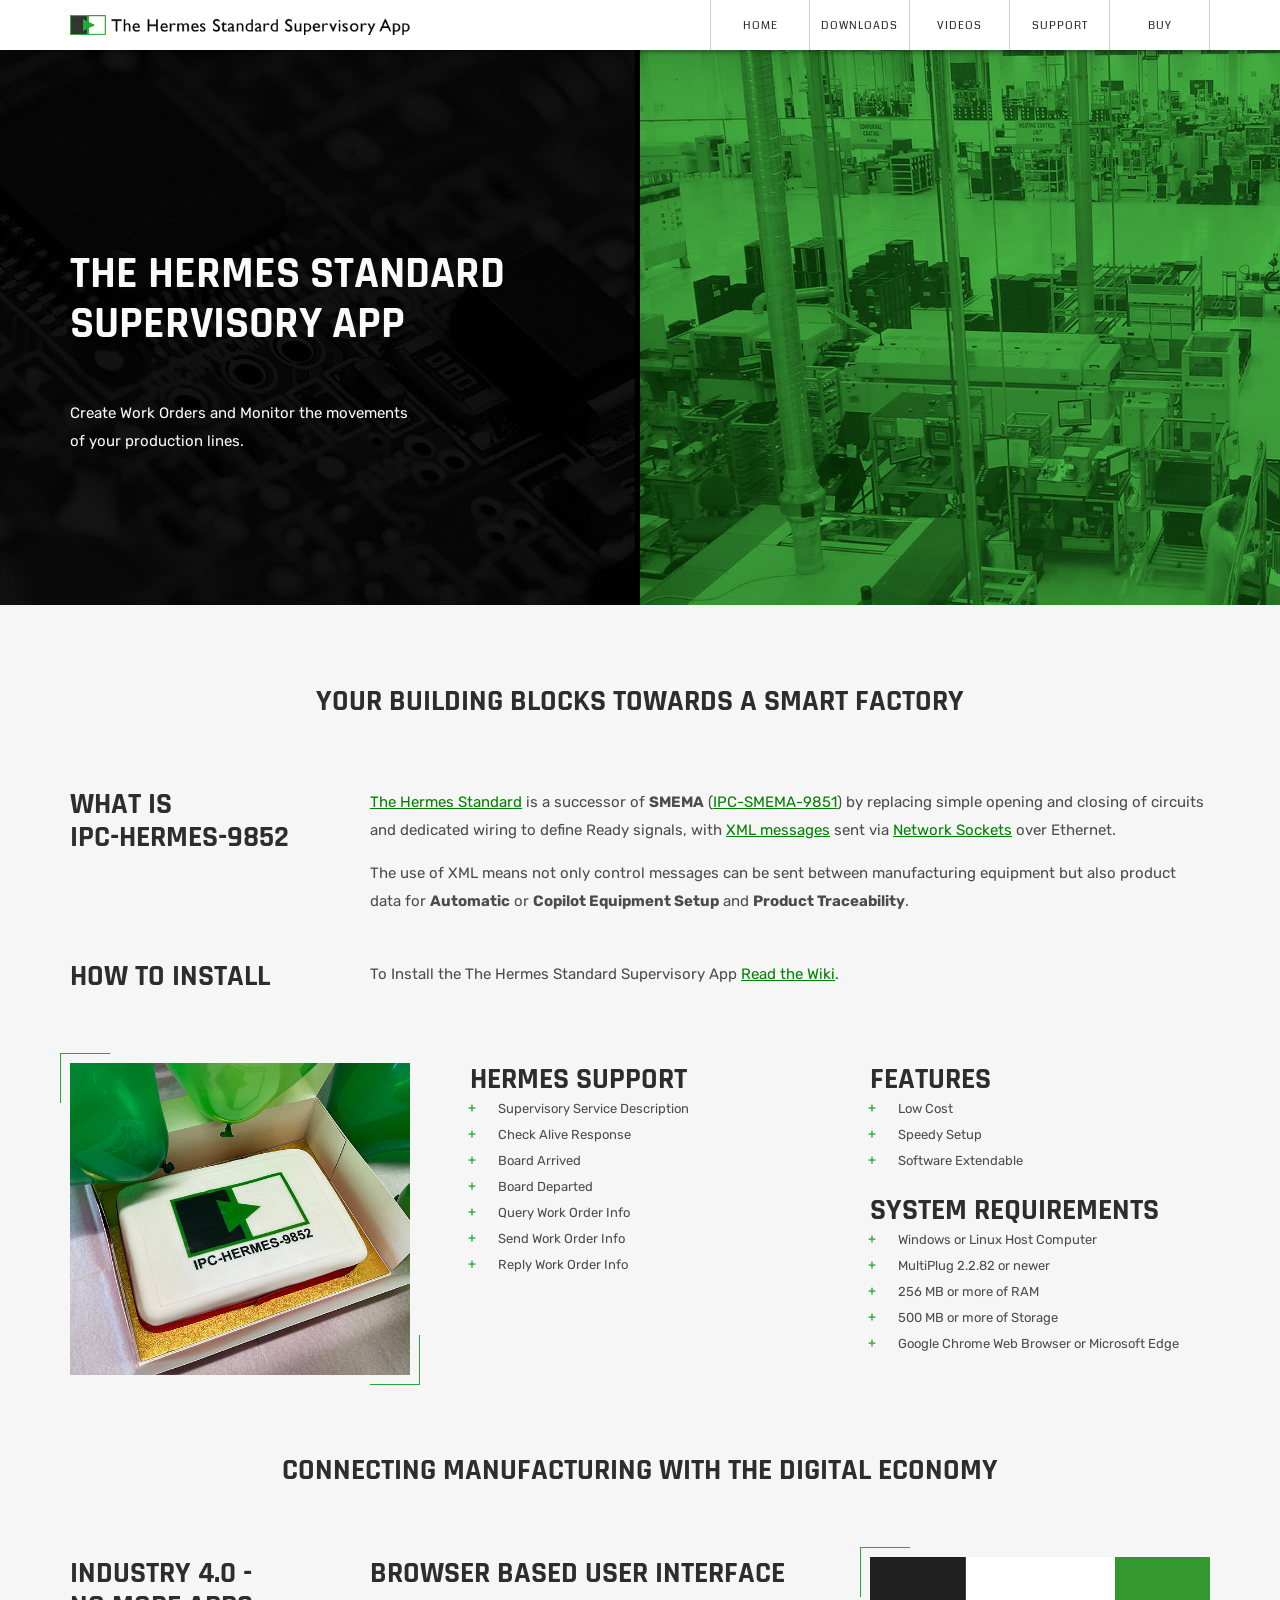
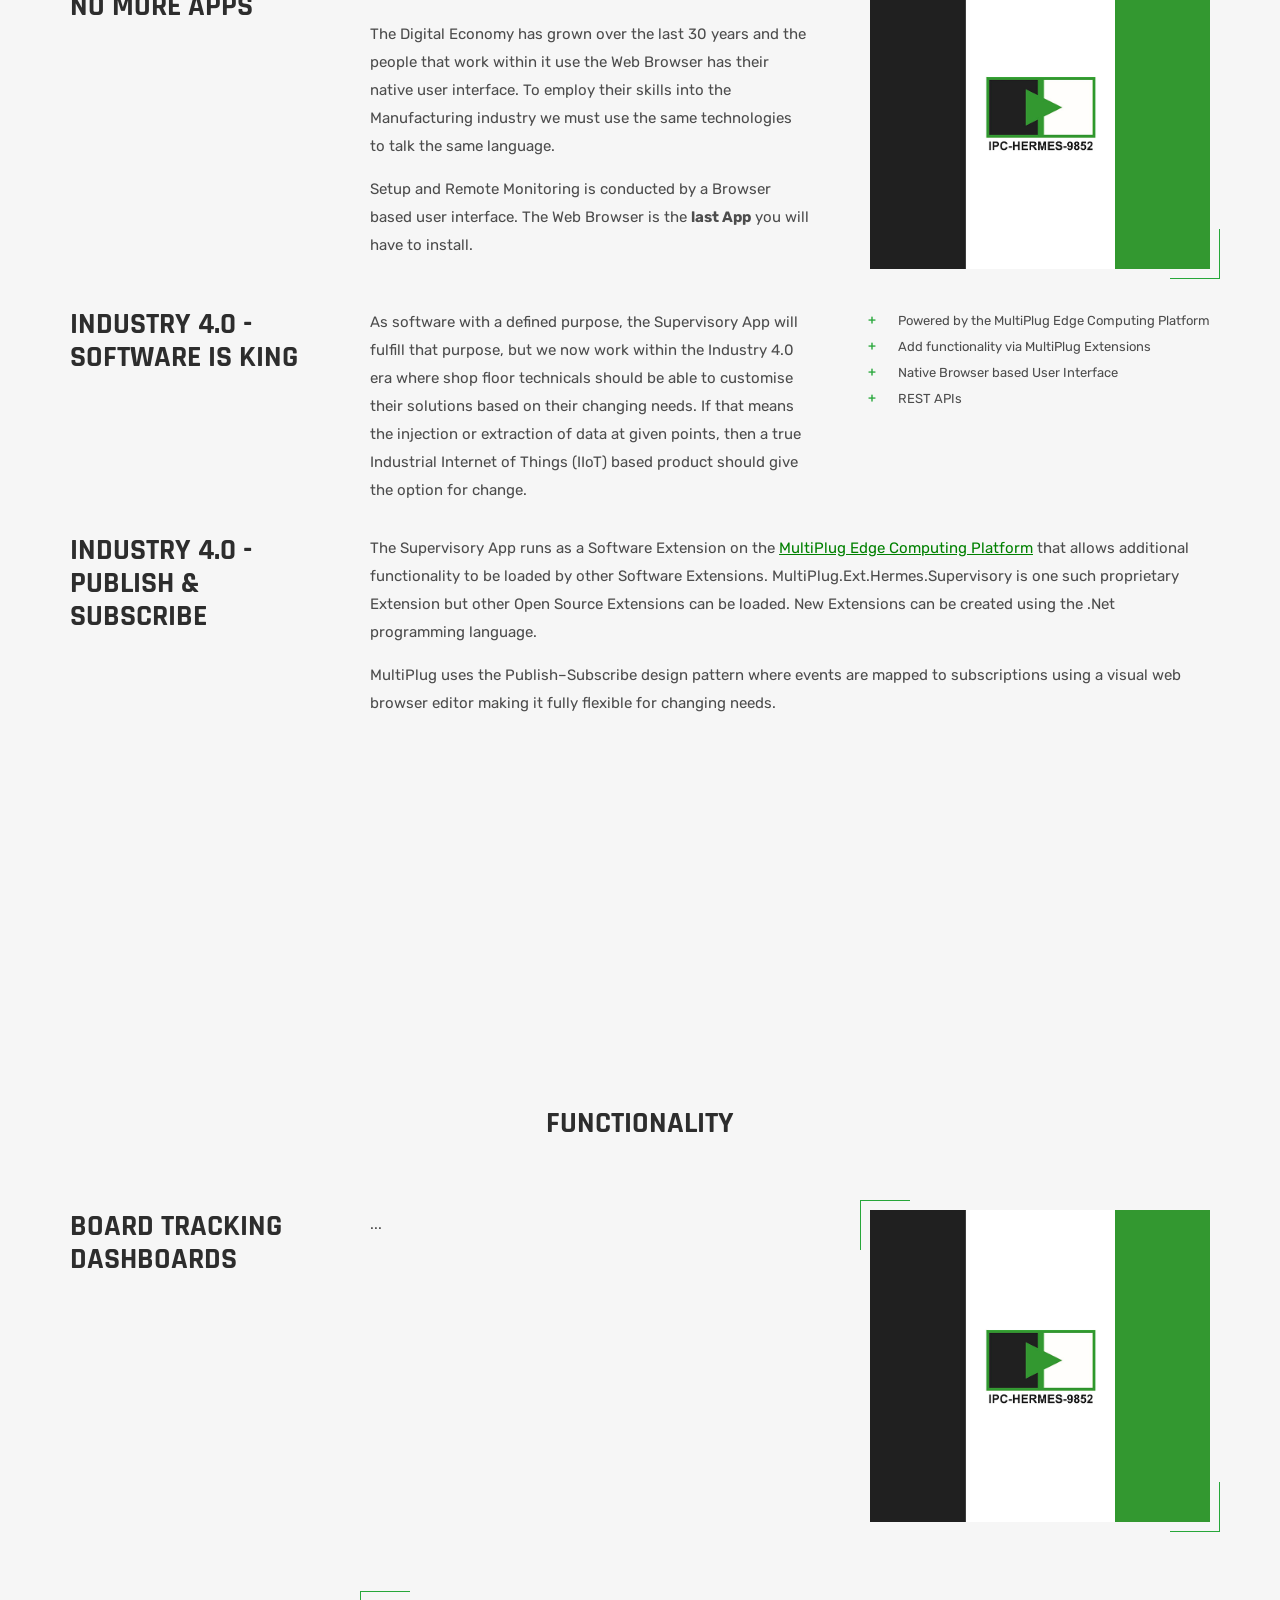
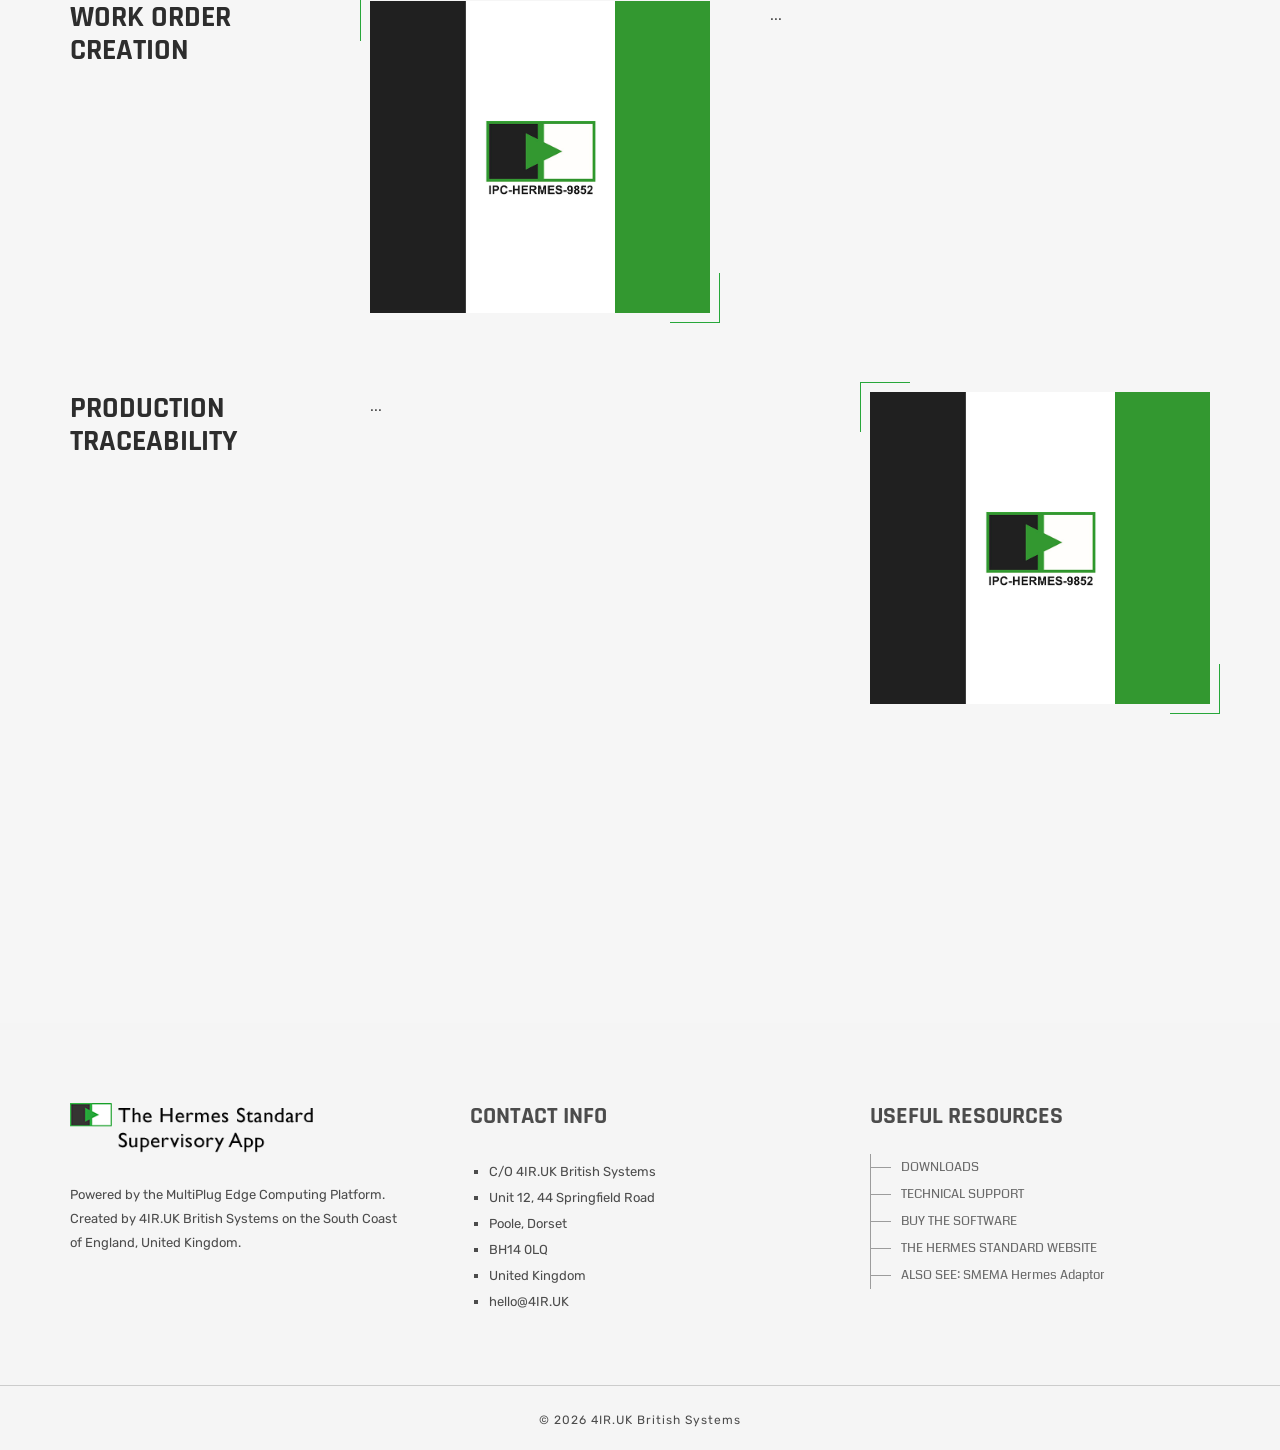
==== commit 90ed6b50: "Year update" ====
--- a/docs/index.html
+++ b/docs/index.html
@@ -328,9 +328,9 @@
                     <h3 class="text-black text-uppercase">Useful resources</h3>
                     <hr class="space space-30" />
                     <div class="footer-menu text-s">
-                        <a href="https://www.smartfactorydirect.com/software" target="_blank">DOWNLOADS</a>
+                        <a href="https://github.com/Industry4/MultiPlug.Ext.Hermes.Supervisory/releases" target="_blank">DOWNLOADS</a>
                         <a href="https://github.com/Industry4/MultiPlug.Ext.Hermes.Supervisory/wiki" target="_blank">TECHNICAL SUPPORT</a>
-                        <a href="https://www.smartfactorydirect.com/ipc-hermes-9852">BUY THE SOFTWARE</a>
+                        <a href="https://www.smartfactorydirect.com/software">BUY THE SOFTWARE</a>
                         <a href="https://www.the-hermes-standard.info/" target="_blank">THE HERMES STANDARD WEBSITE</a>
                         <a href="https://www.smema-ethernet-adaptor.info/" target="_blank">ALSO SEE: SMEMA Hermes Adaptor</a>
                     </div>
@@ -339,7 +339,7 @@
             <hr class="space hidden-s" />
             <div class="row copy-row">
                 <div class="col-md-12 copy-text">
-                    © 2025 4IR.UK British Systems</a>
+                    © 2026 4IR.UK British Systems</a>
                 </div>
             </div>
         </div>
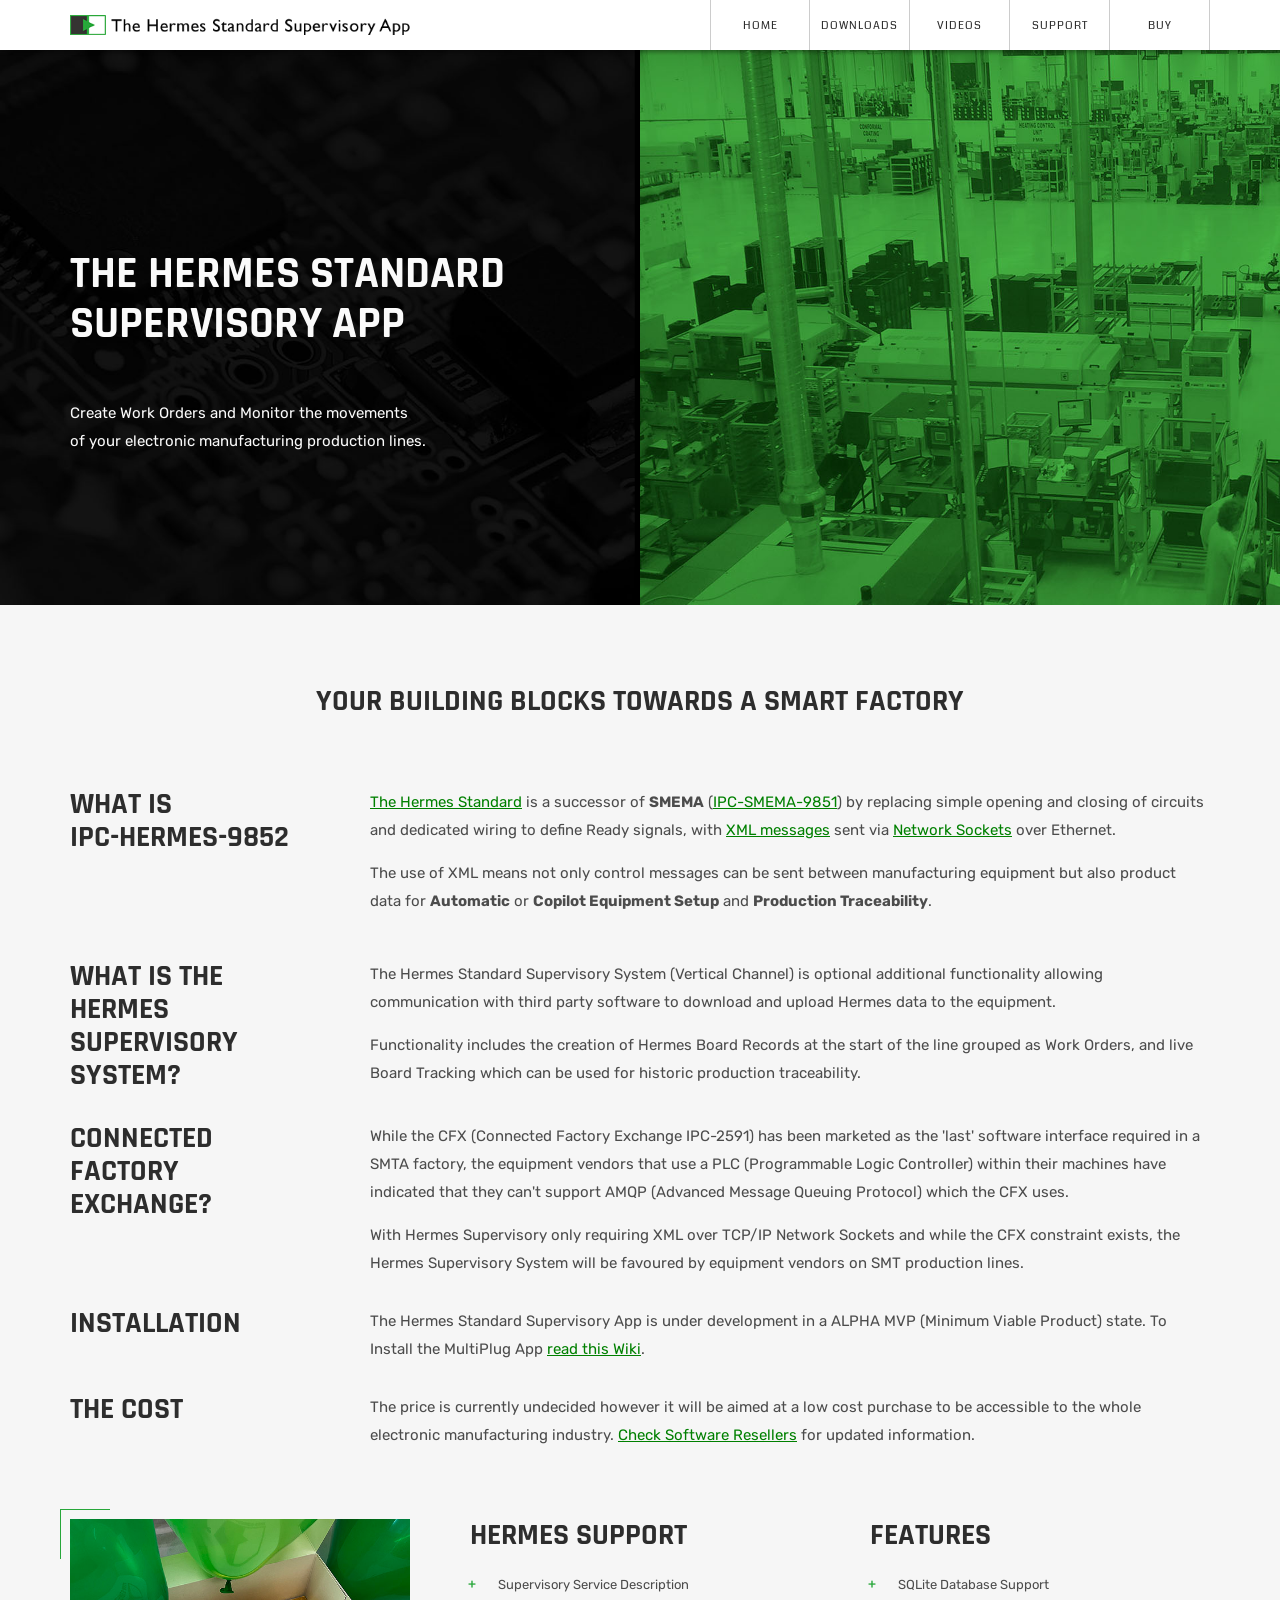
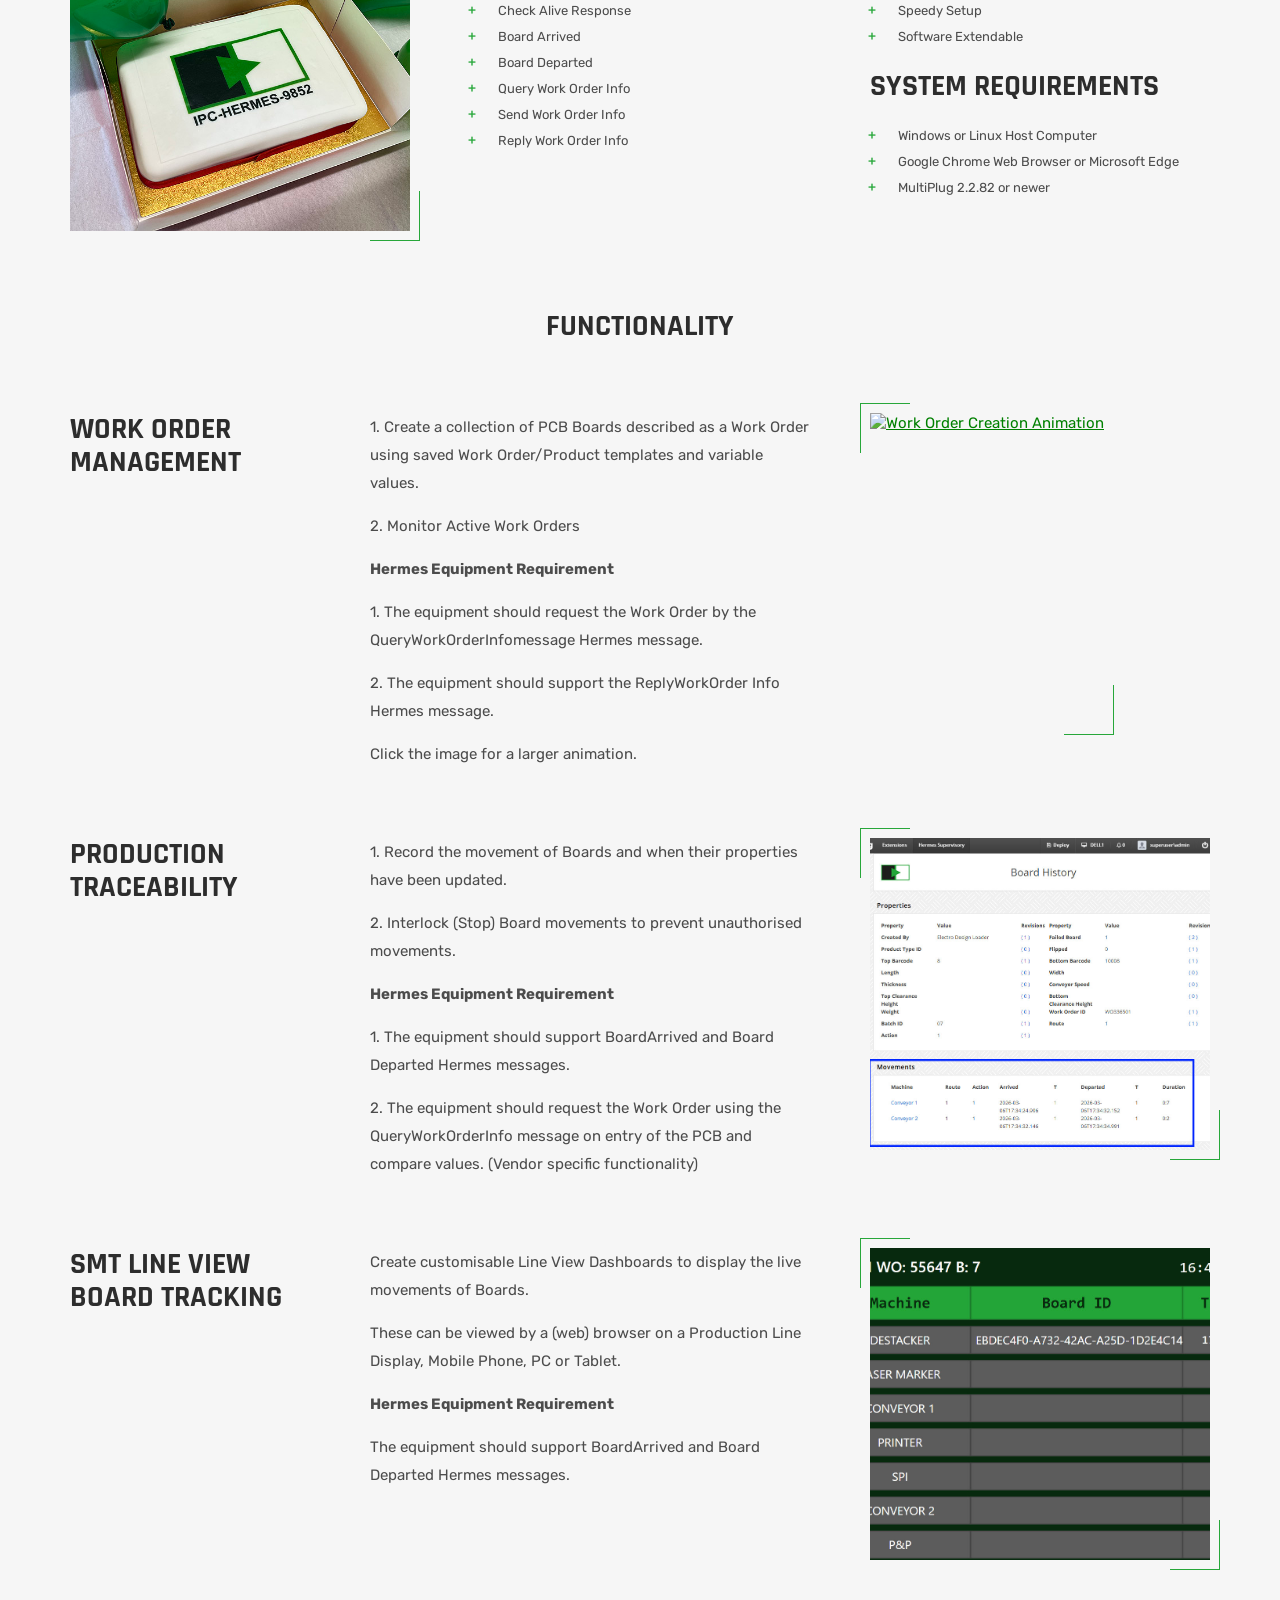
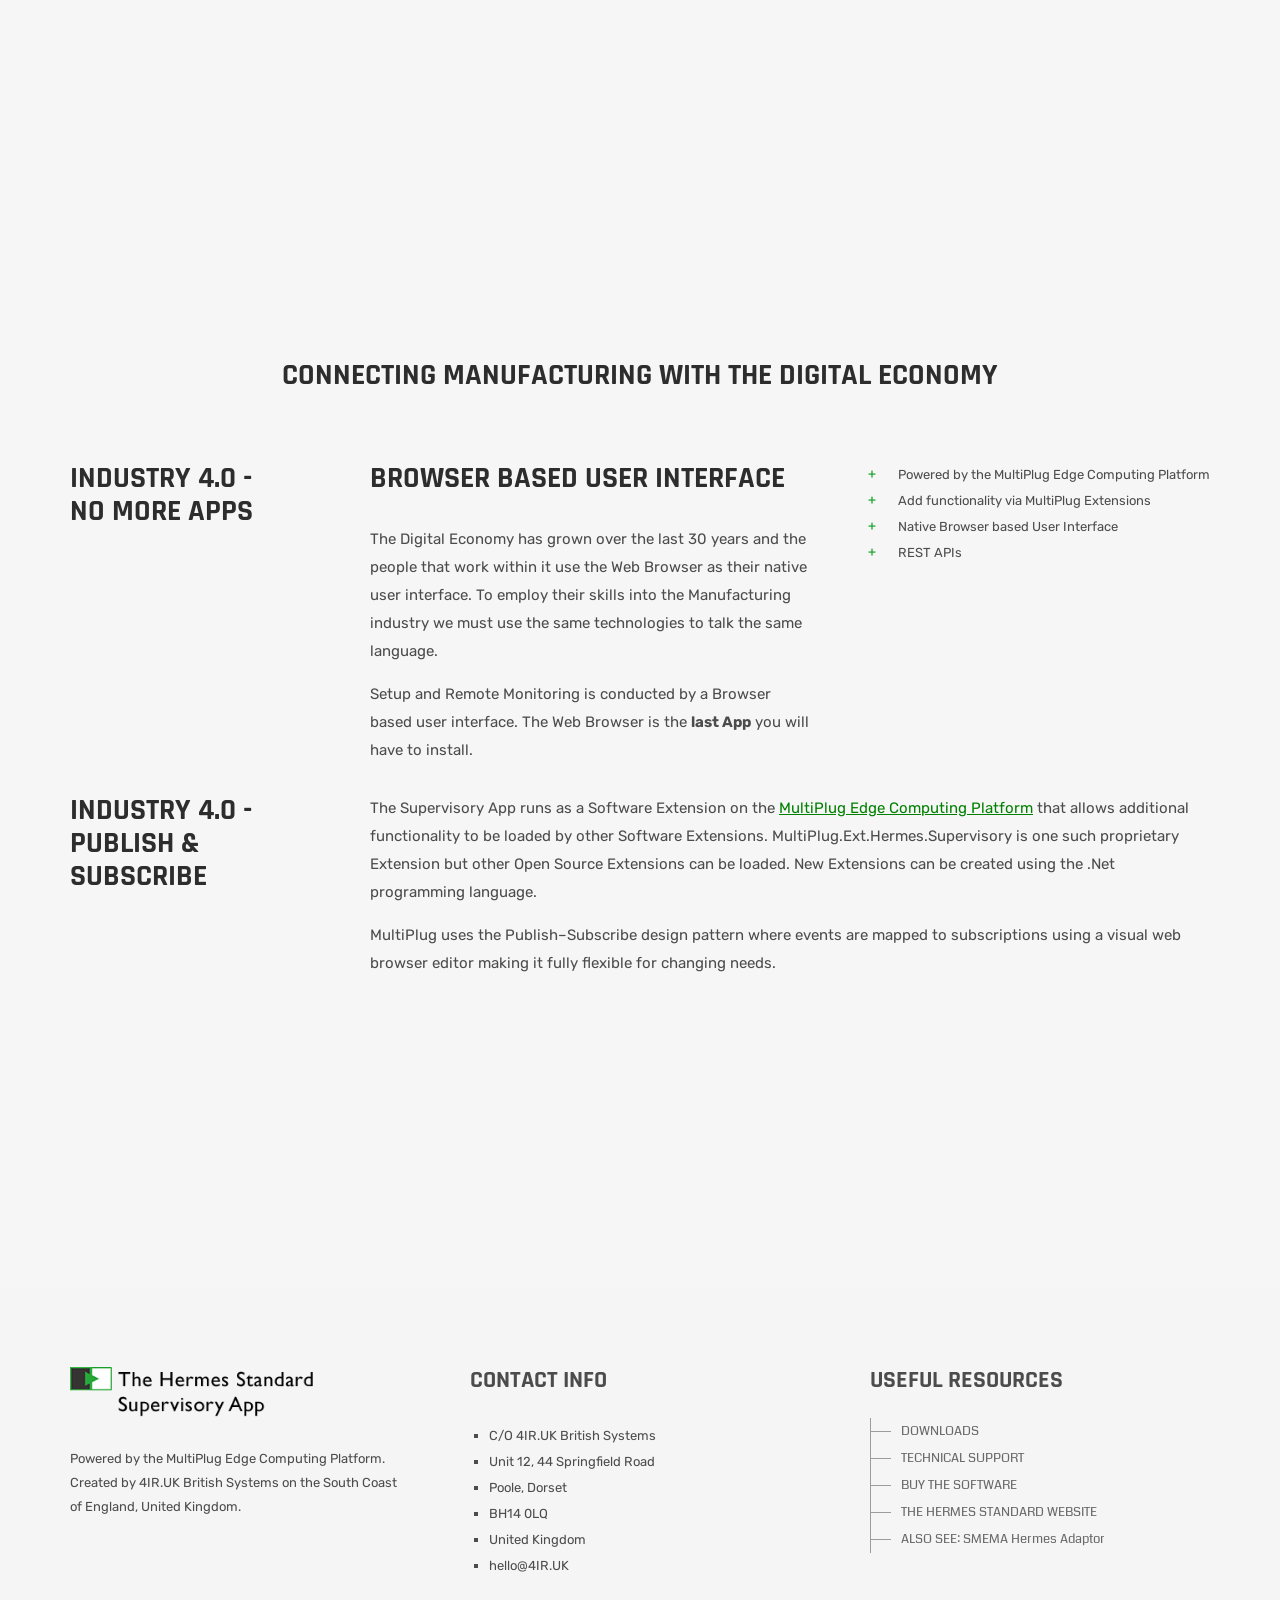
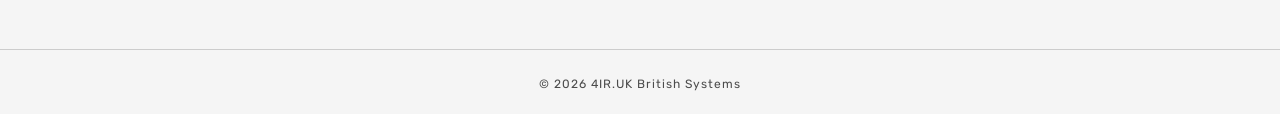
==== commit e62a635d: "Add files via upload" ====
--- a/docs/index.html
+++ b/docs/index.html
@@ -1,363 +1,382 @@
-﻿<!DOCTYPE html>
-<!--[if lt IE 10]> <html  lang="en" class="iex"> <![endif]-->
-<!--[if (gt IE 10)|!(IE)]><!-->
-<html lang="en">
-<!--<![endif]-->
-<head>
-    <meta charset="utf-8">
-    <meta http-equiv="X-UA-Compatible" content="IE=edge">
-    <meta name="viewport" content="width=device-width, initial-scale=1">
-	
-    <meta property="og:title" content="The Hermes Standard Supervisory App for IPC-HERMES-9852" />
-    <meta property="og:image" content="images/hermes-standard-supervisory-app-social.jpg" />
-    <meta property="og:description" content="Software to monitor your IPC-HERMES-9852 The Hermes Standard production line" />
-	
-    <title>The Hermes Standard Supervisory App for IPC-HERMES-9852</title>
-    <meta name="description" content="Software to monitor your IPC-HERMES-9852 The Hermes Standard production line">
-    <link rel="stylesheet" href="scripts/bootstrap/css/bootstrap.css">
-    <link rel="stylesheet" href="style.css">
-    <link rel="stylesheet" href="css/content-box.css">
-    <link rel="stylesheet" href="scripts/flexslider/flexslider.css">
-    <link rel="stylesheet" href="scripts/magnific-popup.css">
-    <link rel="stylesheet" href="css/animations.css">
-    <link rel="stylesheet" href="css/components.css">
-    <link rel="stylesheet" href="scripts/php/contact-form.css">
-    <link rel="icon" href="images/favicon.ico">
-    <link rel="stylesheet" href="skin.css">
-</head>
-<body>
-    <div id="preloader"></div>
-    <header class="fixed-top " data-menu-anima="fade-bottom">
-        <div class="navbar navbar-default mega-menu-fullwidth navbar-fixed-top" role="navigation">
-
-            <div class="navbar navbar-main">
-                <div class="container">
-                    <div class="navbar-header">
-                        <button type="button" class="navbar-toggle">
-                            <i class="fa fa-bars"></i>
-                        </button>
-                        <a class="navbar-brand" href="index.html">
-                            <img class="" src="images/hermes-standard-supervisory-app-logo.png" alt="The Hermes Standard Supervisory App Logo" />
-                        </a>
-                    </div>
-                    <div class="collapse navbar-collapse">
-                        <div class="nav navbar-nav navbar-right">
-                            <ul class="nav navbar-nav">
-								<li>
-									<a href="https://www.the-hermes-standard-supervisory.app" title="The home page of the The Hermes Standard Supervisory App">Home</a>							
-								</li>	
-								<li>
-									<a href="https://github.com/Industry4/MultiPlug.Ext.Hermes.Supervisory/releases" target="_blank" title="MultiPlug.Ext.Hermes.Supervisory Software Releases">Downloads</a>							
-								</li>	
-								
-								<li>
-									<a href="https://www.youtube.com/@hermes-standard-supervisory/videos" target="_blank" title="Support Videos of the Hermes Standard Supervisory App">Videos</a>							
-								</li>
-								
-								<li>
-									<a href="https://github.com/Industry4/MultiPlug.Ext.Hermes.Supervisory/wiki" target="_blank" title="Technical Support of the Hermes Standard Supervisory App">Support</a>							
-								</li>
-								<li>
-									<a href="https://www.smartfactorydirect.com/software" target="_blank" title="Where to Buy the Hermes Standard Supervisory App">Buy</a>							
-								</li>								
-                            </ul>
-                        </div>
-                    </div>
-                </div>
-            </div>
-        </div>
-    </header>
-    <div class="section-bg-image parallax-window white ken-burn-center" data-natural-height="1080" data-natural-width="1920" data-parallax="scroll" data-image-src="images/hermes-standard-supervisory-app-main.jpg">
-        <div class="container content">
-            <hr class="space" />
-            <hr class="space l" />
-            <div class="row vertical-row">
-                <div class="col-md-6">
-                    <div class="flexslider slider" data-options="controlNav:false,directionNav:false,slideshowSpeed:3000">
-                        <ul class="slides">
-                            <li>
-                                <h1 class="text-uppercase text-left-xs">The Hermes Standard</br>Supervisory App</h1>
-                            </li>
-                            <li>
-                                <h1 class="text-uppercase text-left-xs">Monitor and Control </br>your SMT </br>production line</h1>
-                            </li>
-                            <li>
-                                <h1 class="text-uppercase text-left-xs">using </br>IPC-HERMES-9852</h1>
-                            </li>
-                        </ul>
-                    </div>
-
-                    <p class="text-left-xs">
-                        Create Work Orders and Monitor the movements </br>of your production lines.
-                    </p>
-                </div>
-                <!-- <div class="col-md-6 text-center text-left-xs"> -->
-            <!-- <hr class="space" />      -->
-			
-                    <!-- <a href="https://www.youtube.com/watch?v=XGyG1Z2MZOE" data-lightbox-anima="fade-right" class="btn btn-lg btn-play text-color lightbox mfp-iframe"><span style="background-color: #353432; padding: 13px;">Watch the Unboxing and Setup Video</span><i></i></a> -->
-                <!-- </div> -->
-            </div>
-            <hr class="space" />
-        </div>
-    </div>
-    <div class="section-empty">
-        <div class="container content maincontent">
-		
-            <h2 class="text-center text-left-xs">Your building blocks towards a Smart Factory</h2>
-<hr class="space" />	
-
-            <div class="row">
-                <div class="col-md-3">
-                    <h2>What is </br>IPC-HERMES-9852</h2>
-                </div>
-                <div class="col-md-9">
-                    <p>
-<a href="https://www.the-hermes-standard.info/" target="_blank" title="The Hermes Standard">The Hermes Standard</a> is a successor of <b>SMEMA</b> (<a href="https://en.wikipedia.org/wiki/SMEMA" target="_blank" title="IPC-SMEMA-9851">IPC-SMEMA-9851</a>) by replacing simple opening and closing of circuits and dedicated wiring to define Ready signals, with <a href="https://en.wikipedia.org/wiki/XML" target="_blank" title="XML">XML messages</a> sent via <a href="https://en.wikipedia.org/wiki/Network_socket" target="_blank">Network Sockets</a> over Ethernet. 
-</p><p>
-The use of XML means not only control messages can be sent between manufacturing equipment but also product data for <b>Automatic</b> or <b>Copilot Equipment Setup</b> and <b>Product Traceability</b>.
-</p>
-                    </p>
-                </div>
-            </div>
- 
-				<hr class="space m" />		
-            <div class="row">
-                <div class="col-md-3">
-                    <h2>How to Install</h2>
-                </div>
-                <div class="col-md-9">
-                    <p>To Install the The Hermes Standard Supervisory App <a href="https://github.com/Industry4/MultiPlug.Ext.Hermes.Supervisory/wiki" target="_blank" title="MultiPlug.Ext.Hermes.Supervisory Wiki">Read the Wiki</a>.</p>
-                </div>
-            </div>
-			<hr class="space" />
-            <div class="row">
-                <div class="col-md-4">
-                    <a class="img-box thumbnail lightbox row-12" data-lightbox-anima="fade-left" href="images/the-hermes-standard-cake.jpg" title="The Hermes Standard Cake">
-                        <span><img src="images/the-hermes-standard-cake.jpg" alt=""></span>
-                    </a>
-                </div>
-                <div class="col-md-4">
-
-                    <h2>
-					Hermes Support
-                    </h2>
-                    <ul class="fa-ul text-s ul-dots">
-                        <li>Supervisory Service Description</li>
-                        <li>Check Alive Response</li>
-                        <li>Board Arrived</li>
-                        <li>Board Departed</li>
-                        <li>Query Work Order Info</li>
-                        <li>Send Work Order Info</li>
-                        <li>Reply Work Order Info</li>
-                    </ul>
-                </div>
-                <div class="col-md-4 col-sm-12">
-                    <h2>
-					Features
-                    </h2>
-                    <ul class="fa-ul text-s ul-dots">
-                        <li>Low Cost</li>
-                        <li>Speedy Setup</li>
-                        <li>Software Extendable</li>
-                    </ul>				
-				
-				
-				
-                    <hr class="space s" />
-                    <h2>
-                        System Requirements
-                    </h2>
-					        
-                    <ul class="fa-ul text-s ul-dots">
-                        <li>Windows or Linux Host Computer</li>
-                        <li>MultiPlug 2.2.82 or newer</li>
-						<li>256 MB or more of RAM</li>				
-                        <li>500 MB or more of Storage</li>
-                        <li>Google Chrome Web Browser or Microsoft Edge</li>						
-                    </ul>				
-                </div>
-            </div>
-	            <hr class="space" />		
-	
-			<h2 class="text-center text-left-xs">Connecting Manufacturing with the Digital Economy</h2>
-			
-	            <hr class="space" />	
-
-            <div class="row">
-                <div class="col-md-3">
-                    <h2>Industry 4.0 -</br>No More Apps</h2>
-                </div>
-                <div class="col-md-5">
-                    <h2>
-                        Browser Based User Interface
-                    </h2>
-                    <p>
-                        The Digital Economy has grown over the last 30 years and the people that work within it use the Web Browser has their native user interface. To employ their skills into the Manufacturing industry we must use the same technologies to talk the same language.
-                    </p>
-                    <p>
-                        Setup and Remote Monitoring is conducted by a Browser based user interface. The Web Browser is the <b>last App</b> you will have to install.
-                    </p>
-                    <hr class="space visible-xs" />
-                </div>
-                <div class="col-md-4">
-                    <a class="img-box thumbnail lightbox row-12" data-lightbox-anima="fade-left" href="images/holder.jpg" title="Web Browser User Interface on Hermes Standard Supervisory App">
-                        <span><img src="images/holder.jpg" alt="Web App Animation"></span>
-                    </a>
-                </div>
-            </div>
-			
-			<hr class="space m" /> 
-			
-            <div class="row">
-                <div class="col-md-3">
-                    <h2>Industry 4.0 -</br>Software is King</h2>
-                </div>
-                <div class="col-md-5">
-                    <p>As software with a defined purpose, the Supervisory App will fulfill that purpose, but we now work within the Industry 4.0 era where shop floor technicals should be able to customise their solutions based on their changing needs. If that means the injection or extraction of data at given points, then a true Industrial Internet of Things (IIoT) based product should give the option for change.</p>
-                </div>
-                <div class="col-md-4">
-					<ul class="fa-ul text-s ul-dots">
-                        <li>Powered by the MultiPlug Edge Computing Platform</li>
-						<li>Add functionality via MultiPlug Extensions</li>
-						<li>Native Browser based User Interface</li>
-                        <li>REST APIs</li>
-                    </ul>
-                </div>
-            </div>
-			<hr class="space m" /> 
-			
-            <div class="row">
-                <div class="col-md-3">
-                    <h2>Industry 4.0 -</br>Publish &amp; Subscribe</h2>
-                </div>
-                <div class="col-md-9">
-                <p>The Supervisory App runs as a Software Extension on the <a href="https://www.multiplug.app" target="_blank" title="MultiPlug Edge Computing Platform">MultiPlug Edge Computing Platform</a> that allows additional functionality to be loaded by other Software Extensions. MultiPlug.Ext.Hermes.Supervisory is one such proprietary Extension but other Open Source Extensions can be loaded. New Extensions can be created using the .Net programming language.</p>
-                <p>MultiPlug uses the Publish–Subscribe design pattern where events are mapped to subscriptions using a visual web browser editor making it fully flexible for changing needs.</p></div>
-            </div>
-        </div>
-    </div>
-    <div class="section-bg-image parallax-window white" data-natural-height="1080" data-natural-width="1920" data-parallax="scroll" data-image-src="images/consumables-warning.jpg">
-        <div class="container content">
-            <div class="row vertical-row">
-			<hr class="space" />
-			<hr class="space" />
-			<hr class="space" />
-            </div>
-        </div>
-    </div>
-    <div class="section-empty">
-        <div class="container content maincontent">
-            <h2 class="text-center text-left-xs">Functionality</h2>
-            <hr class="space" />
-            <div class="row">
-                <div class="col-md-3">
-                    <h2>Board Tracking Dashboards</h2>
-                </div>
-                <div class="col-md-5">
-                    <p>...</p>
-                </div>				
-                <div class="col-md-4">
-                    <a class="img-box thumbnail lightbox row-12" href="images/holder.jpg" title="Board Tracking Dashboards on the Hermes Standard Supervisory App">
-                        <span><img src="images/holder.jpg" alt="Board Tracking Dashboards Animation"></span>
-                    </a>
-                </div>
-            </div>
-            <hr class="space" />
-			<div class="row">
-                <div class="col-md-3">
-                    <h2>Work Order Creation</h2>
-                </div>
-                <div class="col-md-4">
-                    <a class="img-box thumbnail lightbox row-12" href="images/holder.jpg" title="Work Order Creation on the Hermes Standard Supervisory App">
-                        <span><img src="images/holder.jpg" alt="Work Order Creation Animation"></span>
-                    </a>
-                </div>				
-                <div class="col-md-5">
-                    <p>...</p>
-                </div>
-            </div>
-            <hr class="space" />
-            <div class="row">
-                <div class="col-md-3">
-                    <h2>Production Traceability</h2>
-                </div>
-                <div class="col-md-5">
-                    <p>...</p>
-				</div>
-				<div class="col-md-4">
-					<a class="img-box thumbnail lightbox row-12" href="images/holder.jpg" title="Production Traceability on the Hermes Standard Supervisory App">
-						<span><img src="images/holder.jpg" alt="Production Traceability Animation"></span>
-					</a>
-				</div>
-			</div>
-        </div>
-    </div>
-
-    <div class="section-bg-image parallax-window white" data-natural-height="929" data-natural-width="1920" data-parallax="scroll" data-image-src="images/the-hermes-standard-cake-cut.jpg">
-        <div class="container content">
-            <div class="row vertical-row">
-			<hr class="space" />
-			<hr class="space" />
-			<hr class="space" />
-            </div>
-        </div>
-    </div>
-
-    <i class="scroll-top scroll-top-mobile show fa fa-sort-asc"></i>
-    <footer class="footer-base">
-        <div class="container content">
-            <div class="row">
-                <div class="col-md-4">
-                    <img class="logo" src="images/hermes-standard-supervisory-app-bottom.png" alt="The Hermes Standard Supervisory App Logo" />
-                    <hr class="space s" />
-                    <p class="text-s">Powered by the MultiPlug Edge Computing Platform. Created by 4IR.UK British Systems on the South Coast of England, United Kingdom.</p>
-                </div>
-                <div class="col-md-4">
-                    <h3 class="text-black text-uppercase">Contact Info</h3>
-                    <hr class="space space-30" />
-                    <ul class="fa-ul text-s ul-squares">
-						<li>C/O 4IR.UK British Systems</li>
-                        <li>Unit 12, 44 Springfield Road</li>
-                        <li>Poole, Dorset</li>
-						<li>BH14 0LQ</li>
-						<li>United Kingdom</li>
-                        <li>hello@4IR.UK</li>
-                    </ul>
-                </div>
-                <div class="col-md-4">
-                    <h3 class="text-black text-uppercase">Useful resources</h3>
-                    <hr class="space space-30" />
-                    <div class="footer-menu text-s">
-                        <a href="https://github.com/Industry4/MultiPlug.Ext.Hermes.Supervisory/releases" target="_blank">DOWNLOADS</a>
-                        <a href="https://github.com/Industry4/MultiPlug.Ext.Hermes.Supervisory/wiki" target="_blank">TECHNICAL SUPPORT</a>
-                        <a href="https://www.smartfactorydirect.com/software">BUY THE SOFTWARE</a>
-                        <a href="https://www.the-hermes-standard.info/" target="_blank">THE HERMES STANDARD WEBSITE</a>
-                        <a href="https://www.smema-ethernet-adaptor.info/" target="_blank">ALSO SEE: SMEMA Hermes Adaptor</a>
-                    </div>
-                </div>
-            </div>
-            <hr class="space hidden-s" />
-            <div class="row copy-row">
-                <div class="col-md-12 copy-text">
-                    © 2026 4IR.UK British Systems</a>
-                </div>
-            </div>
-        </div>
-        <script src="scripts/jquery.min.js"></script>
-        <script src="scripts/parallax.min.js"></script>
-        <script src="scripts/script.js"></script>
-        <link rel="stylesheet" href="scripts/iconsmind/line-icons.min.css">
-        <script src="scripts/bootstrap/js/bootstrap.min.js"></script>
-        <script src="scripts/imagesloaded.min.js"></script>
-        <script src="scripts/jquery.magnific-popup.min.js"></script>
-        <script src="scripts/flexslider/jquery.flexslider-min.js"></script>
-        <script src="scripts/jquery.tab-accordion.js"></script>
-        <script src="scripts/isotope.min.js"></script>
-        <script src="scripts/social.stream.min.js"></script>
-        <script src="scripts/bootstrap/js/bootstrap.popover.min.js"></script>
-        <script src='scripts/php/contact-form.js'></script>
-        <script src='scripts/jquery.progress-counter.js'></script>
-        <script src="scripts/smooth.scroll.min.js"></script>
-    </footer>
-</body>
-</html>
+﻿<!DOCTYPE html>
+<!--[if lt IE 10]> <html  lang="en" class="iex"> <![endif]-->
+<!--[if (gt IE 10)|!(IE)]><!-->
+<html lang="en">
+<!--<![endif]-->
+<head>
+    <meta charset="utf-8">
+    <meta http-equiv="X-UA-Compatible" content="IE=edge">
+    <meta name="viewport" content="width=device-width, initial-scale=1">
+	
+    <meta property="og:title" content="The Hermes Standard Supervisory App for IPC-HERMES-9852" />
+    <meta property="og:image" content="images/hermes-standard-supervisory-app-social.jpg" />
+    <meta property="og:description" content="Software to monitor your IPC-HERMES-9852 The Hermes Standard production line" />
+	
+    <title>The Hermes Standard Supervisory App for IPC-HERMES-9852</title>
+    <meta name="description" content="Software to monitor your IPC-HERMES-9852 The Hermes Standard production line">
+    <link rel="stylesheet" href="scripts/bootstrap/css/bootstrap.css">
+    <link rel="stylesheet" href="style.css">
+    <link rel="stylesheet" href="css/content-box.css">
+    <link rel="stylesheet" href="scripts/flexslider/flexslider.css">
+    <link rel="stylesheet" href="scripts/magnific-popup.css">
+    <link rel="stylesheet" href="css/animations.css">
+    <link rel="stylesheet" href="css/components.css">
+    <link rel="stylesheet" href="scripts/php/contact-form.css">
+    <link rel="icon" href="images/favicon.ico">
+    <link rel="stylesheet" href="skin.css">
+</head>
+<body>
+    <div id="preloader"></div>
+    <header class="fixed-top " data-menu-anima="fade-bottom">
+        <div class="navbar navbar-default mega-menu-fullwidth navbar-fixed-top" role="navigation">
+
+            <div class="navbar navbar-main">
+                <div class="container">
+                    <div class="navbar-header">
+                        <button type="button" class="navbar-toggle">
+                            <i class="fa fa-bars"></i>
+                        </button>
+                        <a class="navbar-brand" href="index.html">
+                            <img class="" src="images/hermes-standard-supervisory-app-logo.png" alt="The Hermes Standard Supervisory App Logo" />
+                        </a>
+                    </div>
+                    <div class="collapse navbar-collapse">
+                        <div class="nav navbar-nav navbar-right">
+                            <ul class="nav navbar-nav">
+								<li>
+									<a href="https://www.the-hermes-standard-supervisory.app" title="The home page of the The Hermes Standard Supervisory App">Home</a>							
+								</li>	
+								<li>
+									<a href="https://github.com/Industry4/MultiPlug.Ext.Hermes.Supervisory/releases" target="_blank" title="MultiPlug.Ext.Hermes.Supervisory Software Releases">Downloads</a>							
+								</li>	
+								
+								<li>
+									<a href="https://www.youtube.com/@hermes-standard-supervisory/videos" target="_blank" title="Support Videos of the Hermes Standard Supervisory App">Videos</a>							
+								</li>
+								
+								<li>
+									<a href="https://github.com/Industry4/MultiPlug.Ext.Hermes.Supervisory/wiki" target="_blank" title="Technical Support of the Hermes Standard Supervisory App">Support</a>							
+								</li>
+								<li>
+									<a href="https://www.smartfactorydirect.com/hermes-standard-supervisory-app-ipc-hermes-9852" target="_blank" title="Where to Buy the Hermes Standard Supervisory App">Buy</a>							
+								</li>								
+                            </ul>
+                        </div>
+                    </div>
+                </div>
+            </div>
+        </div>
+    </header>
+    <div class="section-bg-image parallax-window white ken-burn-center" data-natural-height="1080" data-natural-width="1920" data-parallax="scroll" data-image-src="images/hermes-standard-supervisory-app-main.jpg">
+        <div class="container content">
+            <hr class="space" />
+            <hr class="space l" />
+            <div class="row vertical-row">
+                <div class="col-md-6">
+                    <div class="flexslider slider" data-options="controlNav:false,directionNav:false,slideshowSpeed:3000">
+                        <ul class="slides">
+                            <li>
+                                <h1 class="text-uppercase text-left-xs">The Hermes Standard</br>Supervisory App</h1>
+                            </li>
+                            <li>
+                                <h1 class="text-uppercase text-left-xs">Monitor and Control </br>your SMT </br>production line</h1>
+                            </li>
+                            <li>
+                                <h1 class="text-uppercase text-left-xs">using </br>IPC-HERMES-9852</h1>
+                            </li>
+                        </ul>
+                    </div>
+
+                    <p class="text-left-xs">
+                        Create Work Orders and Monitor the movements </br>of your electronic manufacturing production lines.
+                    </p>
+                </div>
+            </div>
+            <hr class="space" />
+        </div>
+    </div>
+	
+	
+	
+    <div class="section-empty">
+        <div class="container content maincontent">
+            <h2 class="text-center text-left-xs">Your building blocks towards a Smart Factory</h2>
+<hr class="space" />	
+
+            <div class="row">
+                <div class="col-md-3">
+                    <h2>What is </br>IPC-HERMES-9852</h2>
+                </div>
+                <div class="col-md-9">
+                    <p>
+<a href="https://www.the-hermes-standard.info/" target="_blank" title="The Hermes Standard">The Hermes Standard</a> is a successor of <b>SMEMA</b> (<a href="https://en.wikipedia.org/wiki/SMEMA" target="_blank" title="IPC-SMEMA-9851">IPC-SMEMA-9851</a>) by replacing simple opening and closing of circuits and dedicated wiring to define Ready signals, with <a href="https://en.wikipedia.org/wiki/XML" target="_blank" title="XML">XML messages</a> sent via <a href="https://en.wikipedia.org/wiki/Network_socket" target="_blank">Network Sockets</a> over Ethernet. 
+</p><p>
+The use of XML means not only control messages can be sent between manufacturing equipment but also product data for <b>Automatic</b> or <b>Copilot Equipment Setup</b> and <b>Production Traceability</b>.
+</p>
+                    </p>
+                </div>
+            </div>
+ 				<hr class="space m" />		
+            <div class="row">
+                <div class="col-md-3">
+                    <h2>What is the </br>Hermes </br>Supervisory System?</h2>
+                </div>
+                <div class="col-md-9">
+                    <p>The Hermes Standard Supervisory System (Vertical Channel) is optional additional functionality allowing communication with third party software to download and upload Hermes data to the equipment.</p>
+                    <p>Functionality includes the creation of Hermes Board Records at the start of the line grouped as Work Orders, and live Board Tracking which can be used for historic production traceability.</p>
+                </div>
+            </div>
+				<hr class="space m" />
+            <div class="row">
+                <div class="col-md-3">
+                    <h2>Connected<br>Factory<br>Exchange?</h2>
+                </div>
+                <div class="col-md-9">
+                    <p>While the CFX (Connected Factory Exchange IPC-2591) has been marketed as the 'last' software interface required in a SMTA factory, the equipment vendors that use a PLC (Programmable Logic Controller) within their machines have indicated that they can't support AMQP (Advanced Message Queuing Protocol) which the CFX uses.</p>
+                    <p>With Hermes Supervisory only requiring XML over TCP/IP Network Sockets and while the CFX constraint exists, the Hermes Supervisory System will be favoured by equipment vendors on SMT production lines.</p>
+                </div>
+            </div>
+				<hr class="space m" />
+            <div class="row">
+                <div class="col-md-3">
+                    <h2>Installation</h2>
+                </div>
+                <div class="col-md-9">
+                    <p>The Hermes Standard Supervisory App is under development in a ALPHA MVP (Minimum Viable Product) state. To Install the MultiPlug App <a href="https://github.com/Industry4/MultiPlug.Ext.Hermes.Supervisory/wiki" target="_blank" title="MultiPlug.Ext.Hermes.Supervisory Wiki">read this Wiki</a>.</p>
+                </div>
+            </div>
+				<hr class="space m" />		
+            <div class="row">
+                <div class="col-md-3">
+                    <h2>The cost</h2>
+                </div>
+                <div class="col-md-9">
+                    <p>The price is currently undecided however it will be aimed at a low cost purchase to be accessible to the whole electronic manufacturing industry. <a href="https://www.smartfactorydirect.com/hermes-standard-supervisory-app-ipc-hermes-9852" target="_blank" title="Smart Factory Direct"> Check Software Resellers</a> for updated information.</p>
+                </div>
+            </div>
+			<hr class="space" />
+            <div class="row">
+                <div class="col-md-4">
+                    <a class="img-box thumbnail lightbox row-12" data-lightbox-anima="fade-left" href="images/the-hermes-standard-cake.jpg" title="The Hermes Standard Cake">
+                        <span><img src="images/the-hermes-standard-cake.jpg" alt=""></span>
+                    </a>
+                </div>
+                <div class="col-md-4">
+
+                    <h2>
+					Hermes Support
+                    </h2>
+					<hr class="space s" />
+                    <ul class="fa-ul text-s ul-dots">
+                        <li>Supervisory Service Description</li>
+                        <li>Check Alive Response</li>
+                        <li>Board Arrived</li>
+                        <li>Board Departed</li>
+                        <li>Query Work Order Info</li>
+                        <li>Send Work Order Info</li>
+                        <li>Reply Work Order Info</li>
+                    </ul>
+                </div>
+                <div class="col-md-4 col-sm-12">
+                    <h2>
+					Features
+                    </h2>
+                   <hr class="space s" />
+                    <ul class="fa-ul text-s ul-dots">
+                        <li>SQLite Database Support</li>
+                        <li>Speedy Setup</li>
+                        <li>Software Extendable</li>
+                    </ul>				
+				
+				
+				
+                    <hr class="space s" />
+                    <h2>
+                        System Requirements
+                    </h2>
+                    <hr class="space s" />
+                    <ul class="fa-ul text-s ul-dots">
+                        <li>Windows or Linux Host Computer</li>
+                        <li>Google Chrome Web Browser or Microsoft Edge</li>
+                        <li>MultiPlug 2.2.82 or newer</li>
+                    </ul>
+                </div>
+            </div>
+			<hr class="space" />	
+            <h2 class="text-center text-left-xs">Functionality</h2>
+            <hr class="space" />
+			<div class="row">
+                <div class="col-md-3">
+                    <h2>Work Order Management</h2>
+                </div>
+                <div class="col-md-5">
+                    <p>1. Create a collection of PCB Boards described as a Work Order using saved Work Order/Product templates and variable values.</p>
+                    <p>2. Monitor Active Work Orders</p>
+                    <p><b>Hermes Equipment Requirement</b></p>
+                    <p>1. The equipment should request the Work Order by the QueryWorkOrderInfomessage Hermes message.</p>
+                    <p>2. The equipment should support the ReplyWorkOrder Info Hermes message.</p>
+                    <p>Click the image for a larger animation.</p>
+                </div>
+                <div class="col-md-4">
+                    <a class="img-box thumbnail lightbox row-12" href="images/ipc-hermes-9852-supervisory-work-order-creation.gif" title="Work Order Creation on the Hermes Standard Supervisory App">
+                        <span><img src="images/ipc-hermes-9852-supervisory-work-order-creation.gif" alt="Work Order Creation Animation"></span>
+                    </a>
+                </div>
+            </div>
+            <hr class="space" />
+            <div class="row">
+                <div class="col-md-3">
+                    <h2>Production Traceability</h2>
+                </div>
+                <div class="col-md-5">
+                    <p>1. Record the movement of Boards and when their properties have been updated.</p>
+                    <p>2. Interlock (Stop) Board movements to prevent unauthorised movements.</p>
+                    <p><b>Hermes Equipment Requirement</b></p>
+                    <p>1. The equipment should support BoardArrived and Board Departed Hermes messages.</p>
+                    <p>2. The equipment should request the Work Order using the QueryWorkOrderInfo message on entry of the PCB and compare values. (Vendor specific functionality)</p>
+				</div>				
+				<div class="col-md-4">
+					<a class="img-box thumbnail lightbox row-12" href="images/the-hermes-standard-supervisory-traceability.jpg" title="Production Traceability on the Hermes Standard Supervisory App">
+						<span><img src="images/the-hermes-standard-supervisory-traceability.jpg" alt="Production Traceability Animation"></span>
+					</a>
+				</div>
+			</div>
+            <hr class="space" />
+            <div class="row">
+                <div class="col-md-3">
+                    <h2>SMT Line View Board Tracking</h2>
+                </div>
+                <div class="col-md-5">
+                    <p>Create customisable Line View Dashboards to display the live movements of Boards.</p>
+                    <p>These can be viewed by a (web) browser on a Production Line Display, Mobile Phone, PC or Tablet.</p>
+                    <p><b>Hermes Equipment Requirement</b></p>
+                    <p>The equipment should support BoardArrived and Board Departed Hermes messages.</p>
+                </div>				
+                <div class="col-md-4">
+                    <a class="img-box thumbnail lightbox row-12" href="images/the-hermes-standard-supervisory-line-view.jpg" title="SMT Board Tracking Line View on the Hermes Standard Supervisory App">
+                        <span><img src="images/the-hermes-standard-supervisory-line-view.jpg" alt="Board Tracking Dashboards Animation"></span>
+                    </a>
+                </div>
+            </div>
+        </div>
+    </div>
+    <div class="section-bg-image parallax-window white" data-natural-height="1080" data-natural-width="1920" data-parallax="scroll" data-image-src="images/consumables-warning.jpg">
+        <div class="container content">
+            <div class="row vertical-row">
+			<hr class="space" />
+			<hr class="space" />
+			<hr class="space" />
+            </div>
+        </div>
+    </div>
+    <div class="section-empty">
+        <div class="container content maincontent">
+
+			<h2 class="text-center text-left-xs">Connecting Manufacturing with the Digital Economy</h2>
+			<hr class="space" />	
+            <div class="row">
+                <div class="col-md-3">
+                    <h2>Industry 4.0 -</br>No More Apps</h2>
+                </div>
+                <div class="col-md-5">
+                    <h2>
+                        Browser Based User Interface
+                    </h2>
+                    <p>
+                        The Digital Economy has grown over the last 30 years and the people that work within it use the Web Browser as their native user interface. To employ their skills into the Manufacturing industry we must use the same technologies to talk the same language.
+                    </p>
+                    <p>
+                        Setup and Remote Monitoring is conducted by a Browser based user interface. The Web Browser is the <b>last App</b> you will have to install.
+                    </p>
+                    <hr class="space visible-xs" />
+                </div>
+                <div class="col-md-4">
+					<ul class="fa-ul text-s ul-dots">
+                        <li>Powered by the MultiPlug Edge Computing Platform</li>
+						<li>Add functionality via MultiPlug Extensions</li>
+						<li>Native Browser based User Interface</li>
+                        <li>REST APIs</li>
+                    </ul>
+                </div>
+            </div>
+			
+			<hr class="space m" /> 
+						
+            <div class="row">
+                <div class="col-md-3">
+                    <h2>Industry 4.0 -</br>Publish &amp; Subscribe</h2>
+                </div>
+                <div class="col-md-9">
+                <p>The Supervisory App runs as a Software Extension on the <a href="https://www.multiplug.app" target="_blank" title="MultiPlug Edge Computing Platform">MultiPlug Edge Computing Platform</a> that allows additional functionality to be loaded by other Software Extensions. MultiPlug.Ext.Hermes.Supervisory is one such proprietary Extension but other Open Source Extensions can be loaded. New Extensions can be created using the .Net programming language.</p>
+                <p>MultiPlug uses the Publish–Subscribe design pattern where events are mapped to subscriptions using a visual web browser editor making it fully flexible for changing needs.</p></div>
+            </div>
+        </div>
+    </div>
+    <div class="section-bg-image parallax-window white" data-natural-height="929" data-natural-width="1920" data-parallax="scroll" data-image-src="images/the-hermes-standard-cake-cut.jpg">
+        <div class="container content">
+            <div class="row vertical-row">
+			<hr class="space" />
+			<hr class="space" />
+			<hr class="space" />
+            </div>
+        </div>
+    </div>
+
+    <i class="scroll-top scroll-top-mobile show fa fa-sort-asc"></i>
+    <footer class="footer-base">
+        <div class="container content">
+            <div class="row">
+                <div class="col-md-4">
+                    <img class="logo" src="images/hermes-standard-supervisory-app-bottom.png" alt="The Hermes Standard Supervisory App Logo" />
+                    <hr class="space s" />
+                    <p class="text-s">Powered by the MultiPlug Edge Computing Platform. Created by 4IR.UK British Systems on the South Coast of England, United Kingdom.</p>
+                </div>
+                <div class="col-md-4">
+                    <h3 class="text-black text-uppercase">Contact Info</h3>
+                    <hr class="space space-30" />
+                    <ul class="fa-ul text-s ul-squares">
+						<li>C/O 4IR.UK British Systems</li>
+                        <li>Unit 12, 44 Springfield Road</li>
+                        <li>Poole, Dorset</li>
+						<li>BH14 0LQ</li>
+						<li>United Kingdom</li>
+                        <li>hello@4IR.UK</li>
+                    </ul>
+                </div>
+                <div class="col-md-4">
+                    <h3 class="text-black text-uppercase">Useful resources</h3>
+                    <hr class="space space-30" />
+                    <div class="footer-menu text-s">
+                        <a href="https://github.com/Industry4/MultiPlug.Ext.Hermes.Supervisory/releases" target="_blank">DOWNLOADS</a>
+                        <a href="https://github.com/Industry4/MultiPlug.Ext.Hermes.Supervisory/wiki" target="_blank">TECHNICAL SUPPORT</a>
+                        <a href="https://www.smartfactorydirect.com/hermes-standard-supervisory-app-ipc-hermes-9852" target="_blank">BUY THE SOFTWARE</a>
+                        <a href="https://www.the-hermes-standard.info/" target="_blank">THE HERMES STANDARD WEBSITE</a>
+                        <a href="https://www.smema-ethernet-adaptor.info/" target="_blank">ALSO SEE: SMEMA Hermes Adaptor</a>
+                    </div>
+                </div>
+            </div>
+            <hr class="space hidden-s" />
+            <div class="row copy-row">
+                <div class="col-md-12 copy-text">
+                    © 2026 4IR.UK British Systems</a>
+                </div>
+            </div>
+        </div>
+        <script src="scripts/jquery.min.js"></script>
+        <script src="scripts/parallax.min.js"></script>
+        <script src="scripts/script.js"></script>
+        <link rel="stylesheet" href="scripts/iconsmind/line-icons.min.css">
+        <script src="scripts/bootstrap/js/bootstrap.min.js"></script>
+        <script src="scripts/imagesloaded.min.js"></script>
+        <script src="scripts/jquery.magnific-popup.min.js"></script>
+        <script src="scripts/flexslider/jquery.flexslider-min.js"></script>
+        <script src="scripts/jquery.tab-accordion.js"></script>
+        <script src="scripts/isotope.min.js"></script>
+        <script src="scripts/social.stream.min.js"></script>
+        <script src="scripts/bootstrap/js/bootstrap.popover.min.js"></script>
+        <script src='scripts/php/contact-form.js'></script>
+        <script src='scripts/jquery.progress-counter.js'></script>
+        <script src="scripts/smooth.scroll.min.js"></script>
+    </footer>
+</body>
+</html>
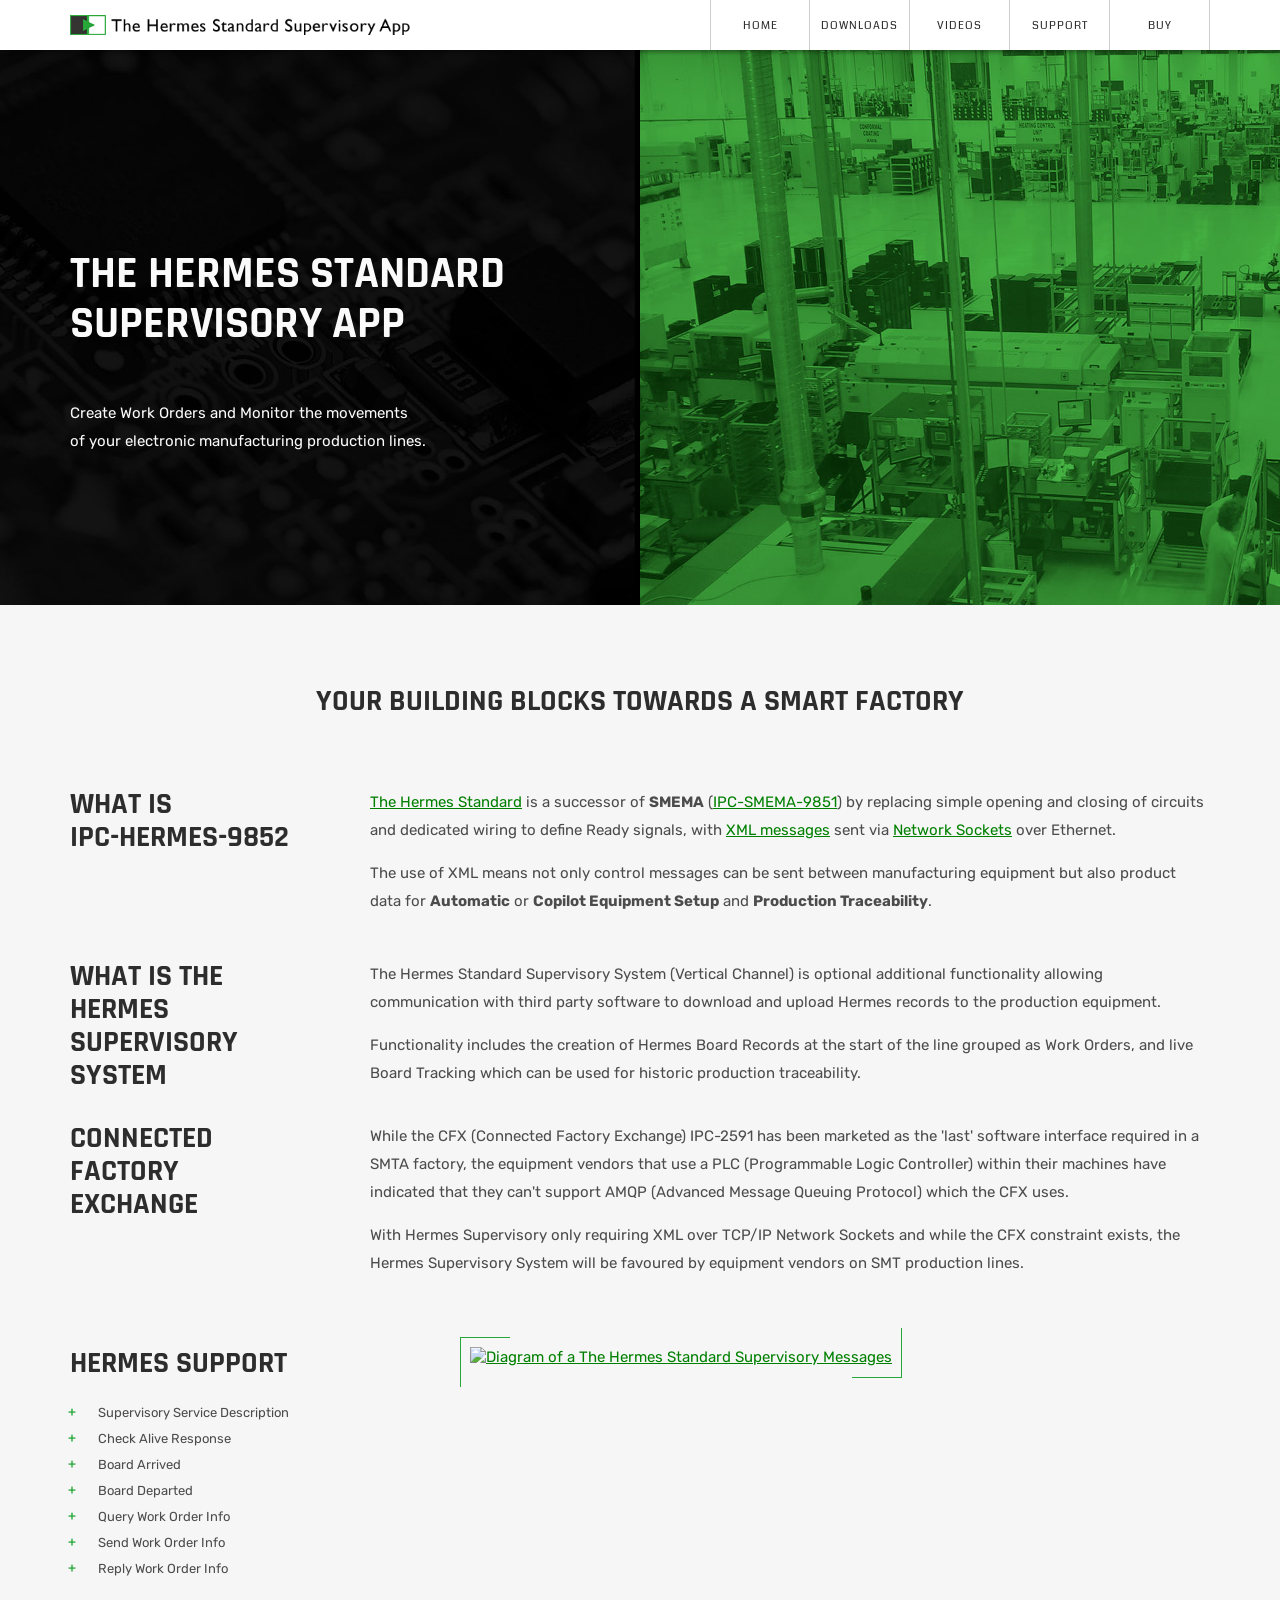
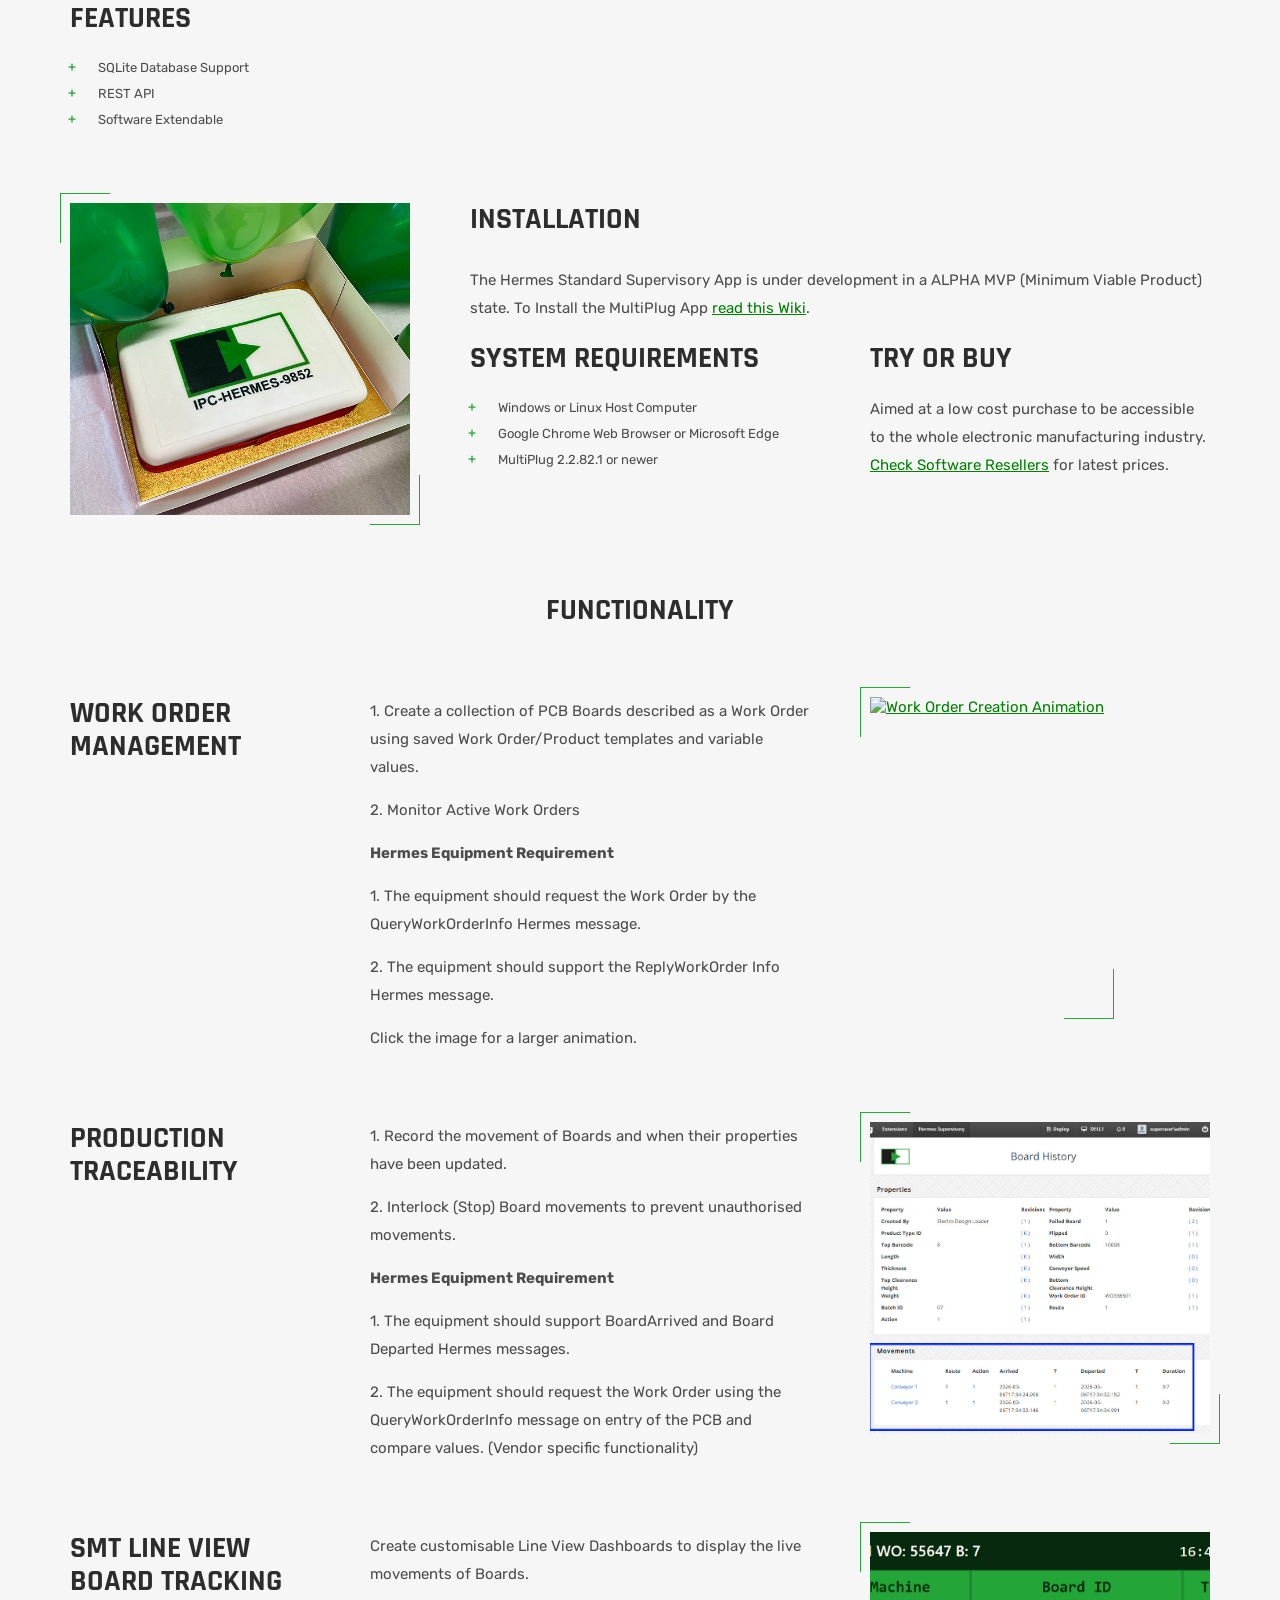
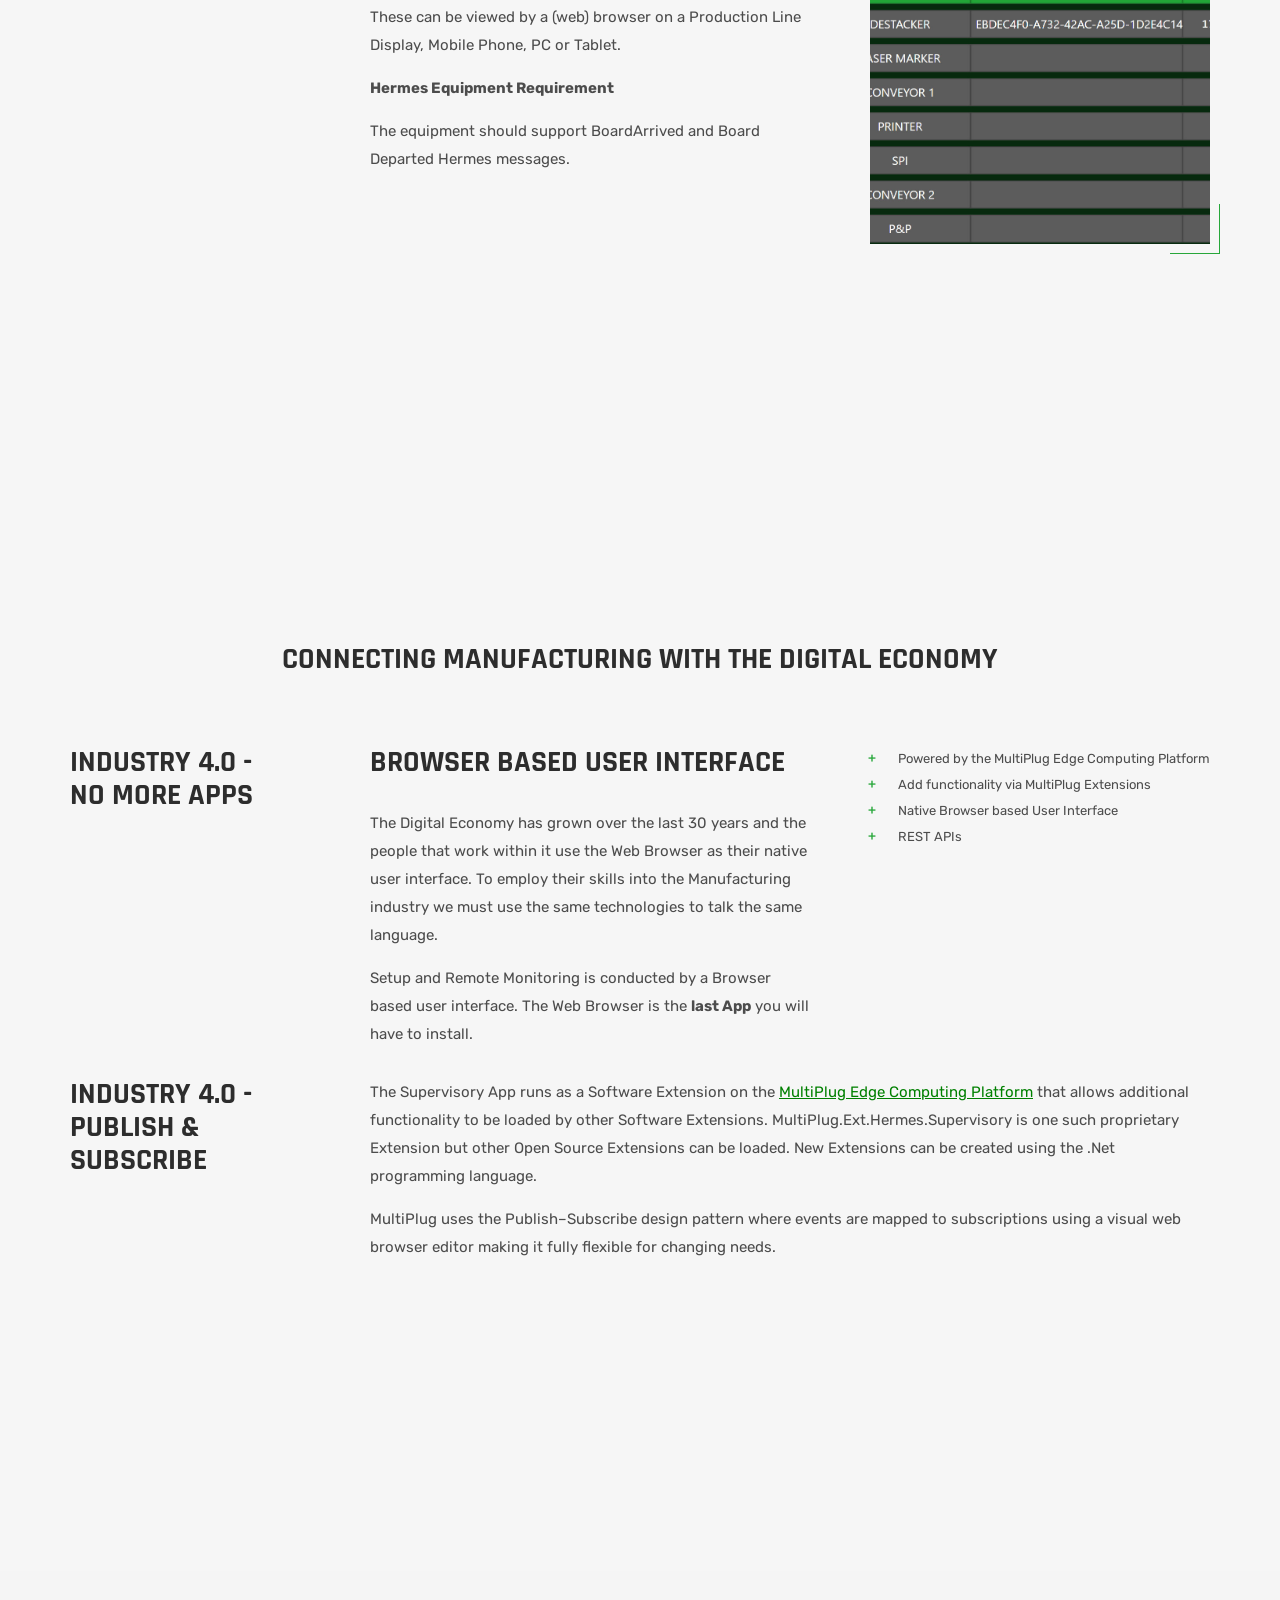
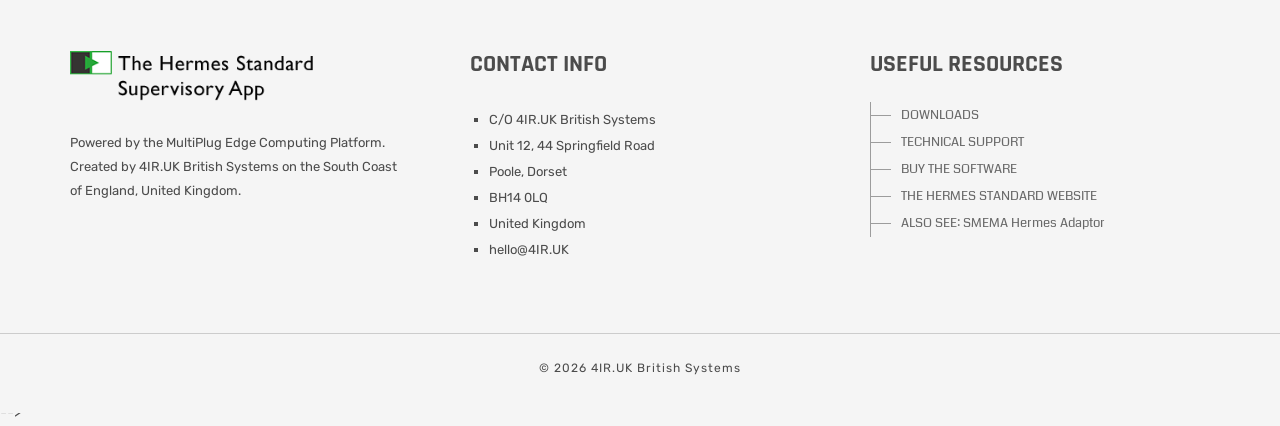
==== commit 915de4a5: "Add files via upload" ====
--- a/docs/index.html
+++ b/docs/index.html
@@ -119,53 +119,28 @@
  				<hr class="space m" />		
             <div class="row">
                 <div class="col-md-3">
-                    <h2>What is the </br>Hermes </br>Supervisory System?</h2>
+                    <h2>What is the </br>Hermes </br>Supervisory System</h2>
                 </div>
                 <div class="col-md-9">
-                    <p>The Hermes Standard Supervisory System (Vertical Channel) is optional additional functionality allowing communication with third party software to download and upload Hermes data to the equipment.</p>
+                    <p>The Hermes Standard Supervisory System (Vertical Channel) is optional additional functionality allowing communication with third party software to download and upload Hermes records to the production equipment.</p>
                     <p>Functionality includes the creation of Hermes Board Records at the start of the line grouped as Work Orders, and live Board Tracking which can be used for historic production traceability.</p>
                 </div>
             </div>
 				<hr class="space m" />
             <div class="row">
                 <div class="col-md-3">
-                    <h2>Connected<br>Factory<br>Exchange?</h2>
+                    <h2>Connected<br>Factory<br>Exchange</h2>
                 </div>
                 <div class="col-md-9">
-                    <p>While the CFX (Connected Factory Exchange IPC-2591) has been marketed as the 'last' software interface required in a SMTA factory, the equipment vendors that use a PLC (Programmable Logic Controller) within their machines have indicated that they can't support AMQP (Advanced Message Queuing Protocol) which the CFX uses.</p>
+                    <p>While the CFX (Connected Factory Exchange) IPC-2591 has been marketed as the 'last' software interface required in a SMTA factory, the equipment vendors that use a PLC (Programmable Logic Controller) within their machines have indicated that they can't support AMQP (Advanced Message Queuing Protocol) which the CFX uses.</p>
                     <p>With Hermes Supervisory only requiring XML over TCP/IP Network Sockets and while the CFX constraint exists, the Hermes Supervisory System will be favoured by equipment vendors on SMT production lines.</p>
                 </div>
             </div>
-				<hr class="space m" />
-            <div class="row">
-                <div class="col-md-3">
-                    <h2>Installation</h2>
-                </div>
-                <div class="col-md-9">
-                    <p>The Hermes Standard Supervisory App is under development in a ALPHA MVP (Minimum Viable Product) state. To Install the MultiPlug App <a href="https://github.com/Industry4/MultiPlug.Ext.Hermes.Supervisory/wiki" target="_blank" title="MultiPlug.Ext.Hermes.Supervisory Wiki">read this Wiki</a>.</p>
-                </div>
-            </div>
-				<hr class="space m" />		
-            <div class="row">
-                <div class="col-md-3">
-                    <h2>The cost</h2>
-                </div>
-                <div class="col-md-9">
-                    <p>The price is currently undecided however it will be aimed at a low cost purchase to be accessible to the whole electronic manufacturing industry. <a href="https://www.smartfactorydirect.com/hermes-standard-supervisory-app-ipc-hermes-9852" target="_blank" title="Smart Factory Direct"> Check Software Resellers</a> for updated information.</p>
-                </div>
-            </div>
-			<hr class="space" />
-            <div class="row">
-                <div class="col-md-4">
-                    <a class="img-box thumbnail lightbox row-12" data-lightbox-anima="fade-left" href="images/the-hermes-standard-cake.jpg" title="The Hermes Standard Cake">
-                        <span><img src="images/the-hermes-standard-cake.jpg" alt=""></span>
-                    </a>
-                </div>
-                <div class="col-md-4">
-
-                    <h2>
-					Hermes Support
-                    </h2>
+
+			<hr class="space" />
+            <div class="row">
+                <div class="col-md-4">
+                    <h2>Hermes Support</h2>
 					<hr class="space s" />
                     <ul class="fa-ul text-s ul-dots">
                         <li>Supervisory Service Description</li>
@@ -176,21 +151,40 @@
                         <li>Send Work Order Info</li>
                         <li>Reply Work Order Info</li>
                     </ul>
-                </div>
-                <div class="col-md-4 col-sm-12">
-                    <h2>
-					Features
-                    </h2>
+					<hr class="space s" />
+                    <h2>Features</h2>
                    <hr class="space s" />
                     <ul class="fa-ul text-s ul-dots">
                         <li>SQLite Database Support</li>
-                        <li>Speedy Setup</li>
+                        <li>REST API</li>
                         <li>Software Extendable</li>
-                    </ul>				
-				
-				
-				
+                    </ul>	
+                </div>
+                <div class="col-md-8">
+                    <a class="img-box thumbnail lightbox" href="images/the-hermes-standard-supervisory-messages.jpg" title="The Hermes Standard Supervisory Messages">
+                        <span><img src="images/the-hermes-standard-supervisory-messages.jpg" alt="Diagram of a The Hermes Standard Supervisory Messages" title="The Hermes Standard Supervisory Messages"></span>
+                    </a>
+                </div>
+            </div>
+			<hr class="space" />
+            <div class="row">
+                <div class="col-md-4">
+                    <a class="img-box thumbnail lightbox row-12" data-lightbox-anima="fade-left" href="images/the-hermes-standard-cake.jpg" title="The Hermes Standard Cake">
+                        <span><img src="images/the-hermes-standard-cake.jpg" alt=""></span>
+                    </a>
+                </div>
+                <div class="col-md-8">
+
+                    <h2>
+					Installation
+                    </h2>
+
+<p>The Hermes Standard Supervisory App is under development in a ALPHA MVP (Minimum Viable Product) state. To Install the MultiPlug App <a href="https://github.com/Industry4/MultiPlug.Ext.Hermes.Supervisory/wiki" target="_blank" title="MultiPlug.Ext.Hermes.Supervisory Wiki">read this Wiki</a>.</p>
                     <hr class="space s" />
+					
+
+                </div>
+                <div class="col-md-4 col-sm-12">
                     <h2>
                         System Requirements
                     </h2>
@@ -198,8 +192,15 @@
                     <ul class="fa-ul text-s ul-dots">
                         <li>Windows or Linux Host Computer</li>
                         <li>Google Chrome Web Browser or Microsoft Edge</li>
-                        <li>MultiPlug 2.2.82 or newer</li>
+                        <li>MultiPlug 2.2.82.1 or newer</li>
                     </ul>
+                </div>
+	                <div class="col-md-4 col-sm-12">
+                    <h2>
+                        Try or Buy
+                    </h2>
+                    <hr class="space s" />
+<p>Aimed at a low cost purchase to be accessible to the whole electronic manufacturing industry. <a href="https://www.smartfactorydirect.com/hermes-standard-supervisory-app-ipc-hermes-9852" target="_blank" title="Smart Factory Direct"> Check Software Resellers</a> for latest prices.</p>
                 </div>
             </div>
 			<hr class="space" />	
@@ -213,7 +214,7 @@
                     <p>1. Create a collection of PCB Boards described as a Work Order using saved Work Order/Product templates and variable values.</p>
                     <p>2. Monitor Active Work Orders</p>
                     <p><b>Hermes Equipment Requirement</b></p>
-                    <p>1. The equipment should request the Work Order by the QueryWorkOrderInfomessage Hermes message.</p>
+                    <p>1. The equipment should request the Work Order by the QueryWorkOrderInfo Hermes message.</p>
                     <p>2. The equipment should support the ReplyWorkOrder Info Hermes message.</p>
                     <p>Click the image for a larger animation.</p>
                 </div>
@@ -376,7 +377,7 @@
         <script src="scripts/bootstrap/js/bootstrap.popover.min.js"></script>
         <script src='scripts/php/contact-form.js'></script>
         <script src='scripts/jquery.progress-counter.js'></script>
-        <script src="scripts/smooth.scroll.min.js"></script>
+        <! -- <script src="scripts/smooth.scroll.min.js"></script> -->
     </footer>
 </body>
 </html>
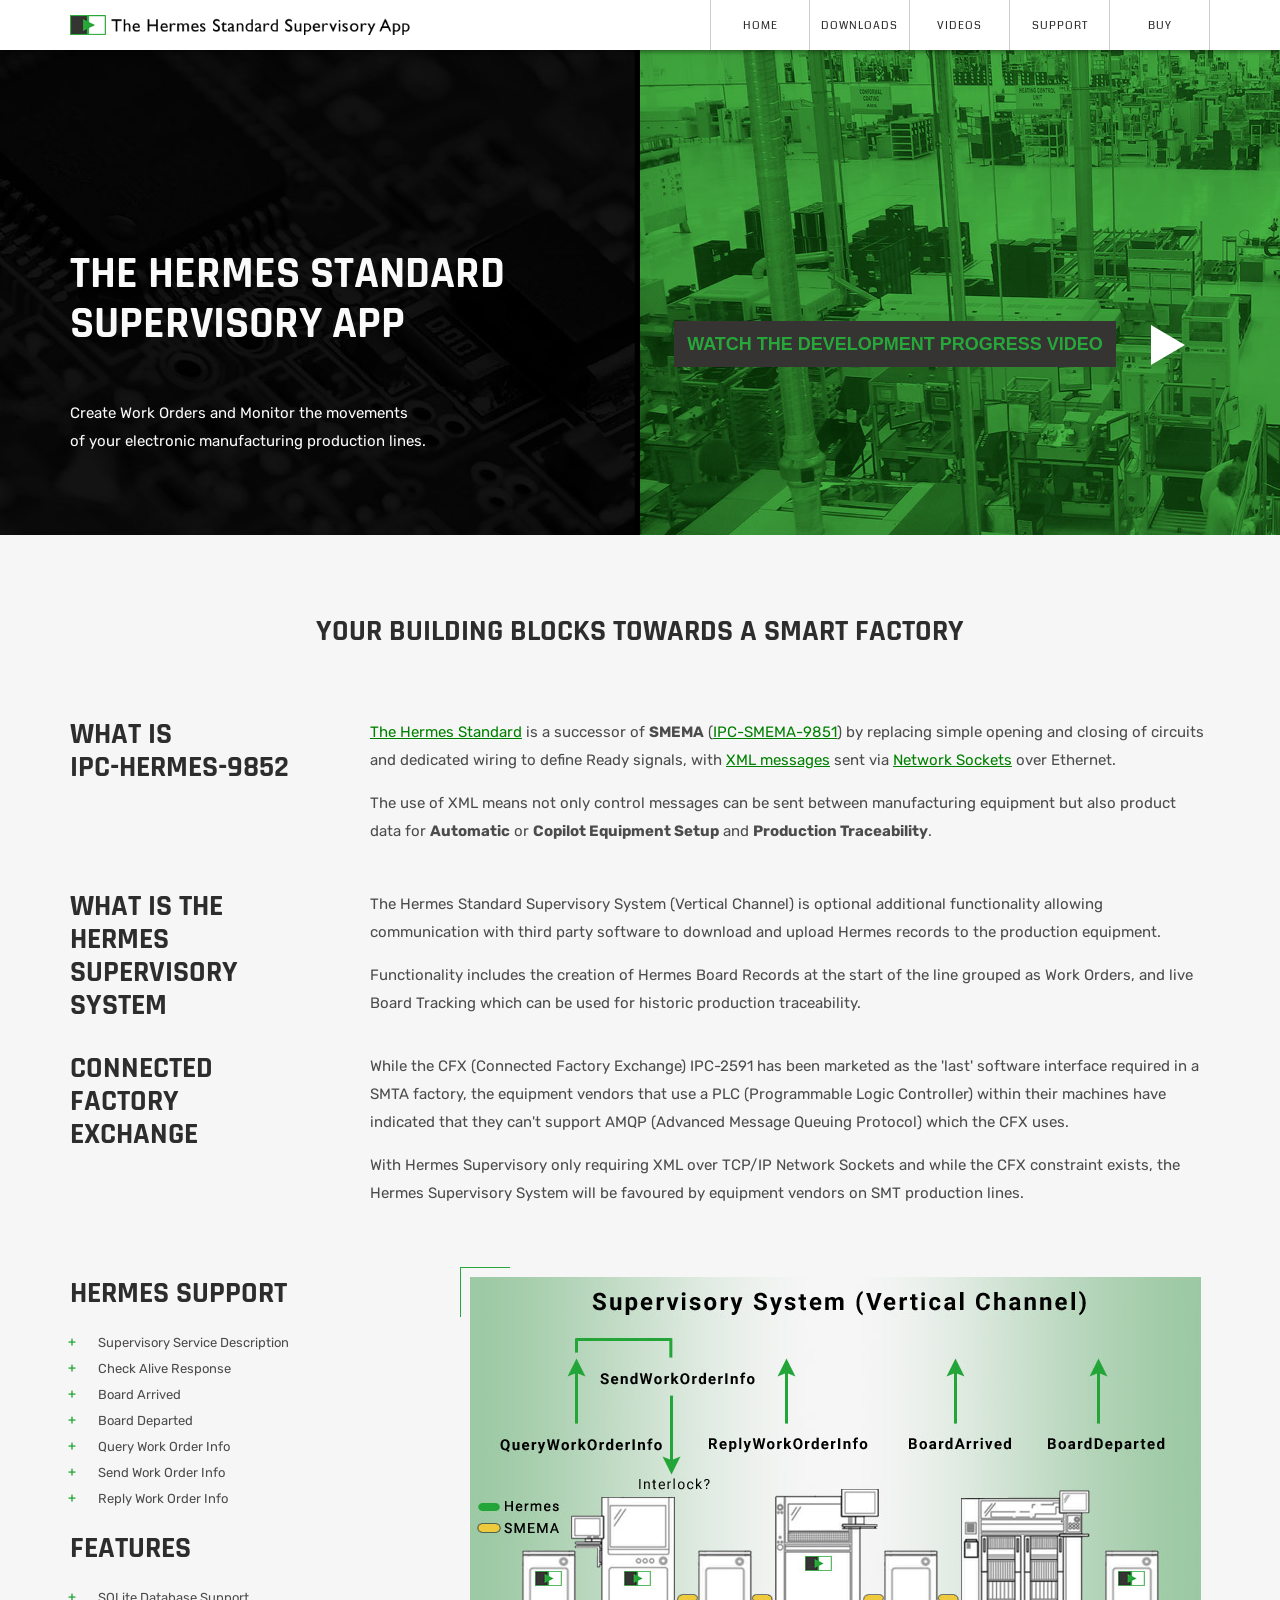
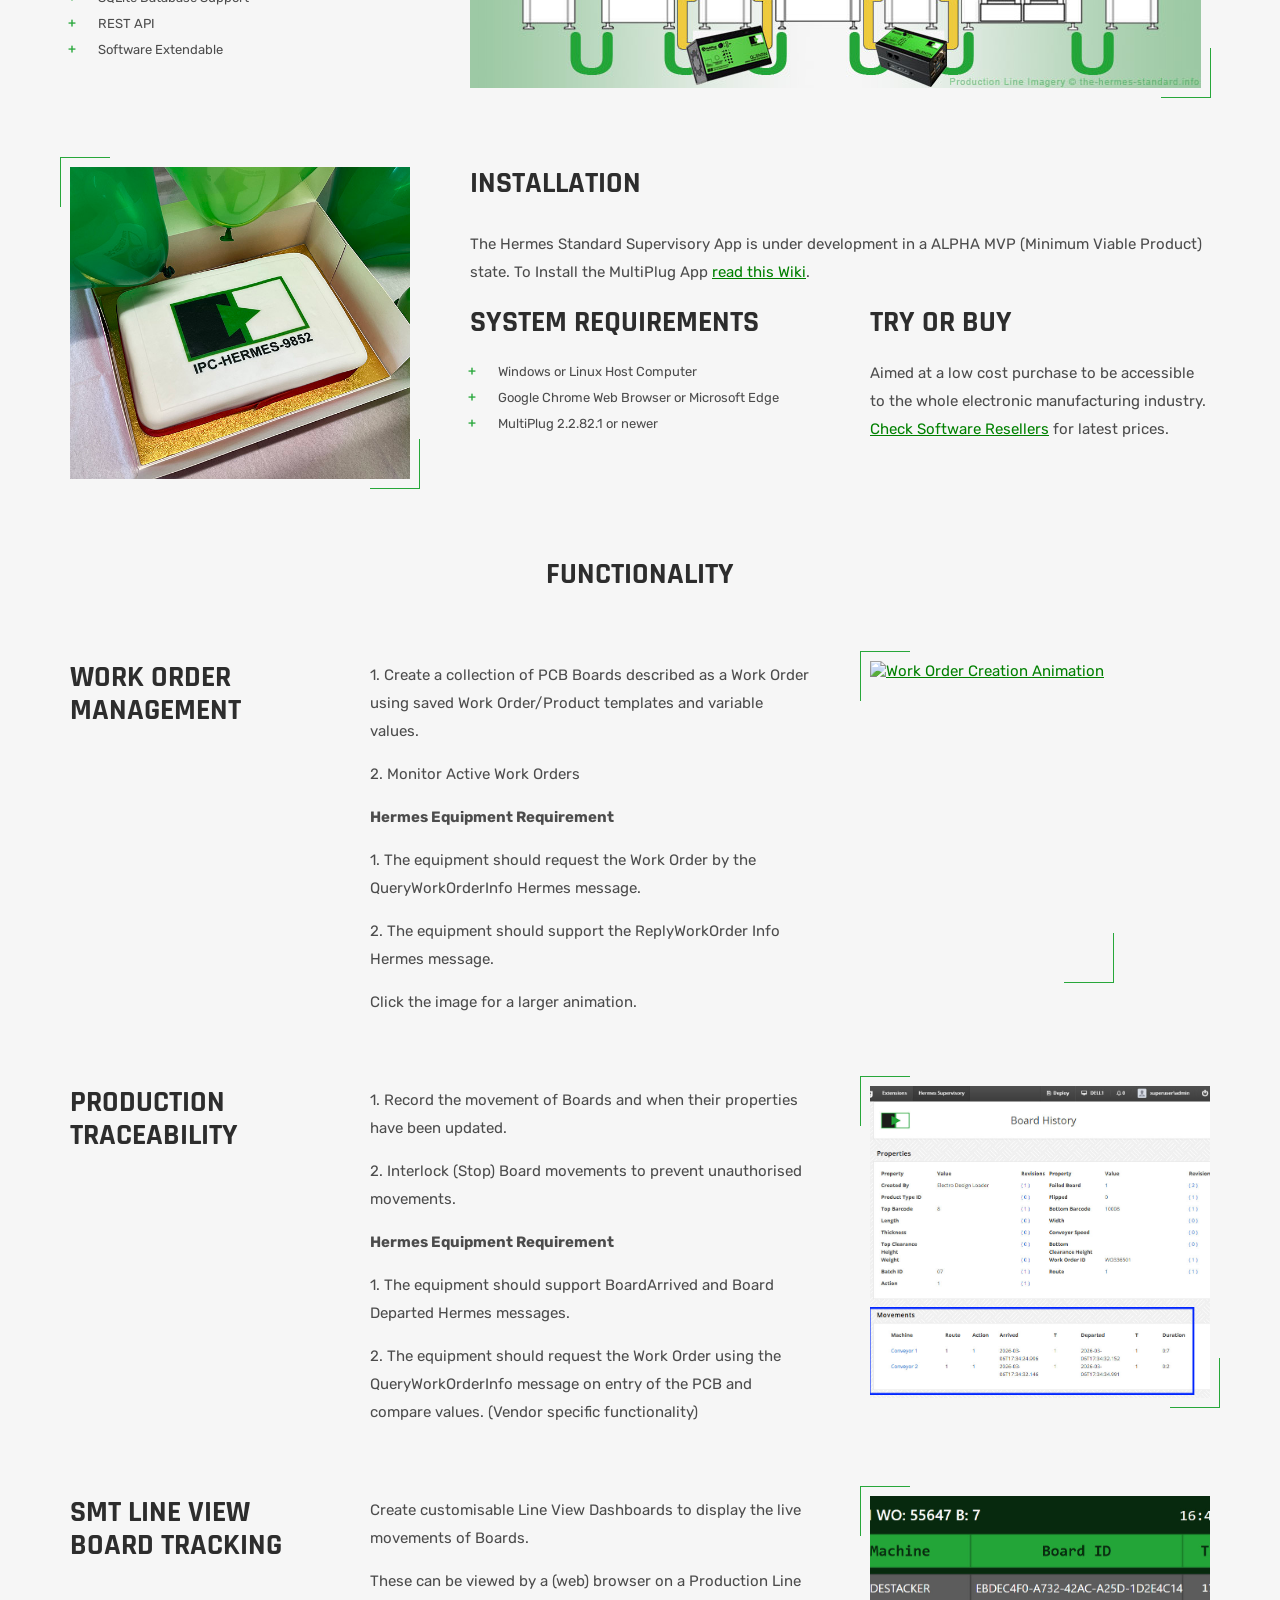
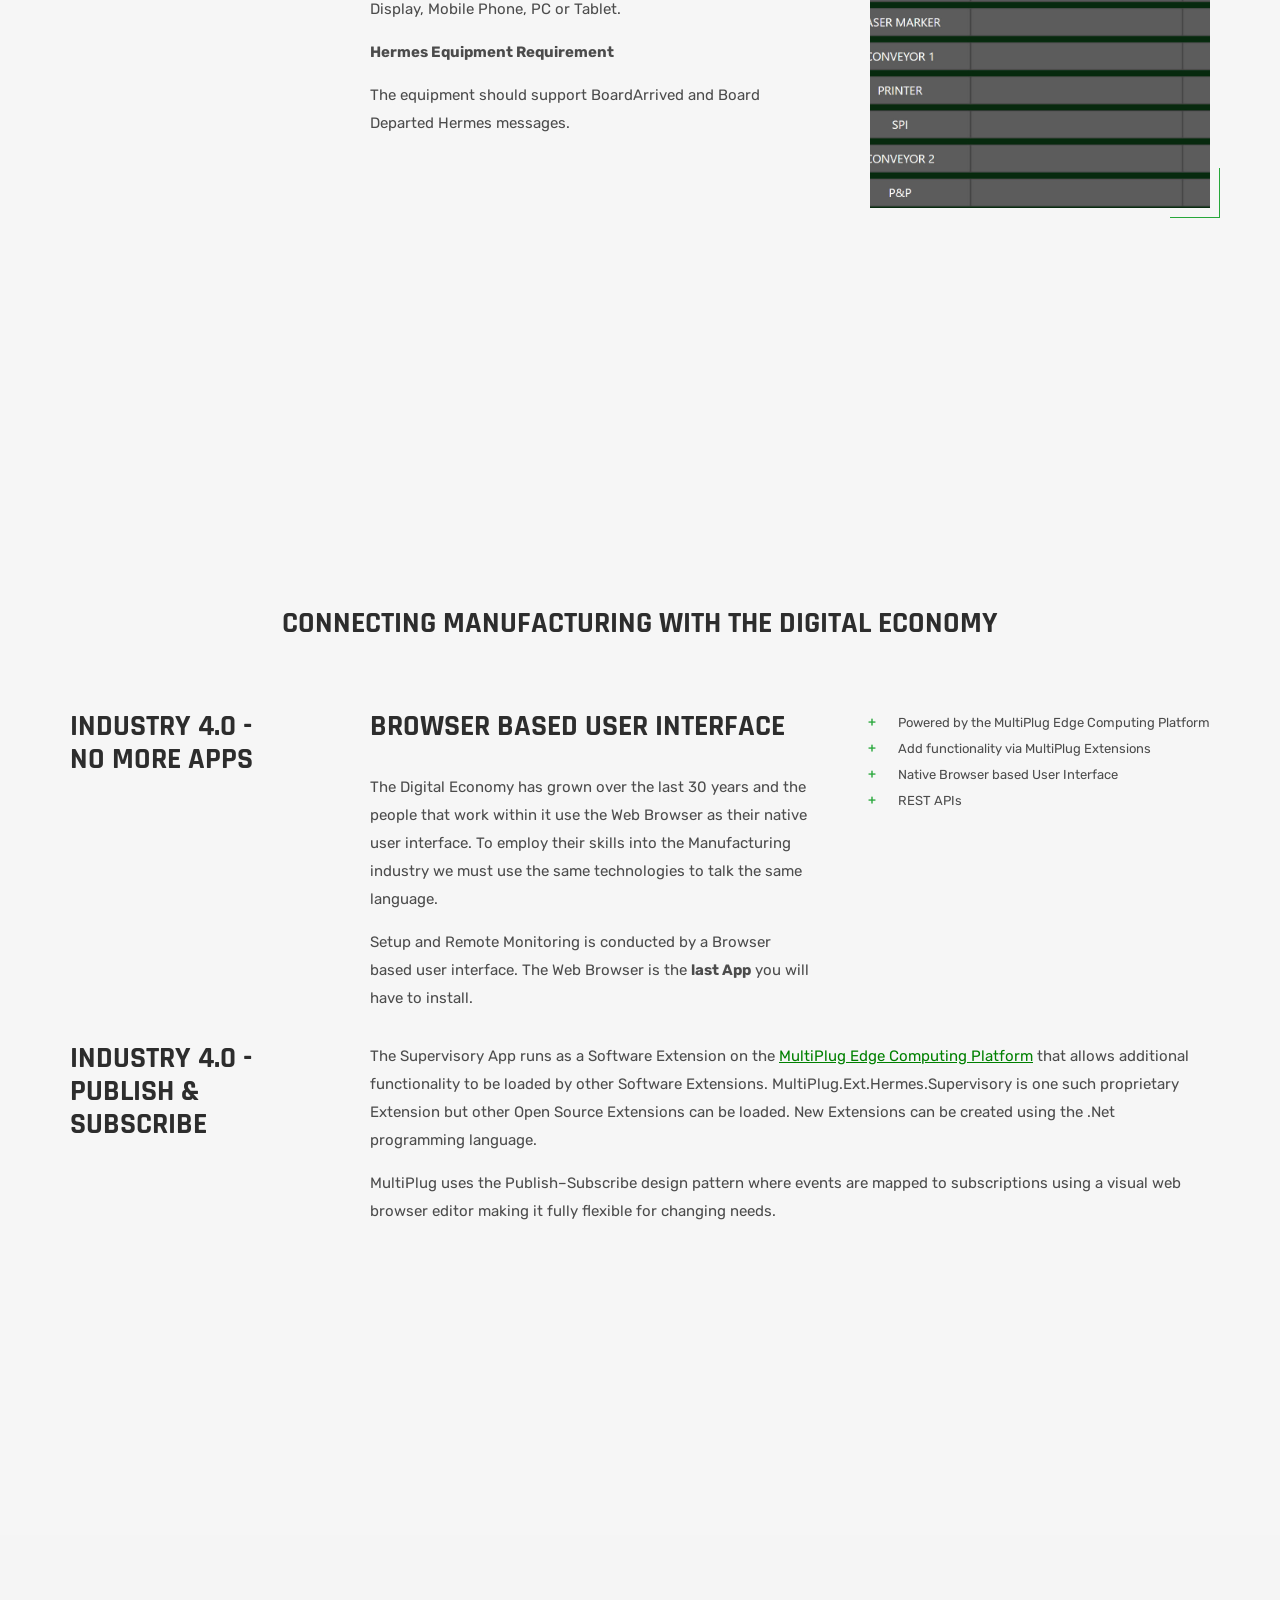
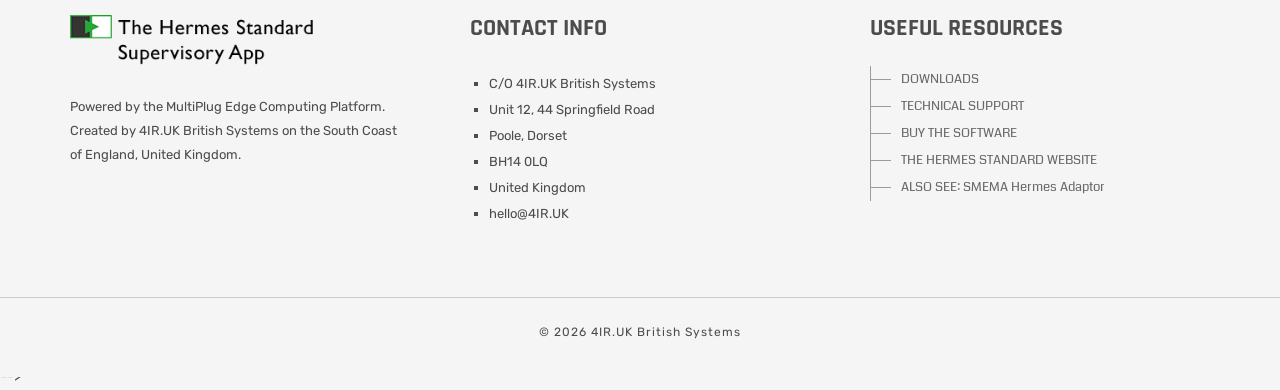
==== commit 56c4e237: "Add files via upload" ====
--- a/docs/index.html
+++ b/docs/index.html
@@ -91,8 +91,10 @@
                         Create Work Orders and Monitor the movements </br>of your electronic manufacturing production lines.
                     </p>
                 </div>
-            </div>
-            <hr class="space" />
+                <div class="col-md-6 text-center text-left-xs">   
+                    <a href="https://www.youtube.com/watch?v=TpIVZYqkDw8" data-lightbox-anima="fade-right" class="btn btn-lg btn-play text-color lightbox mfp-iframe"><span style="background-color: #353432; padding: 13px;">Watch the Development Progress Video</span><i></i></a>
+                </div>
+            </div>
         </div>
     </div>
 	
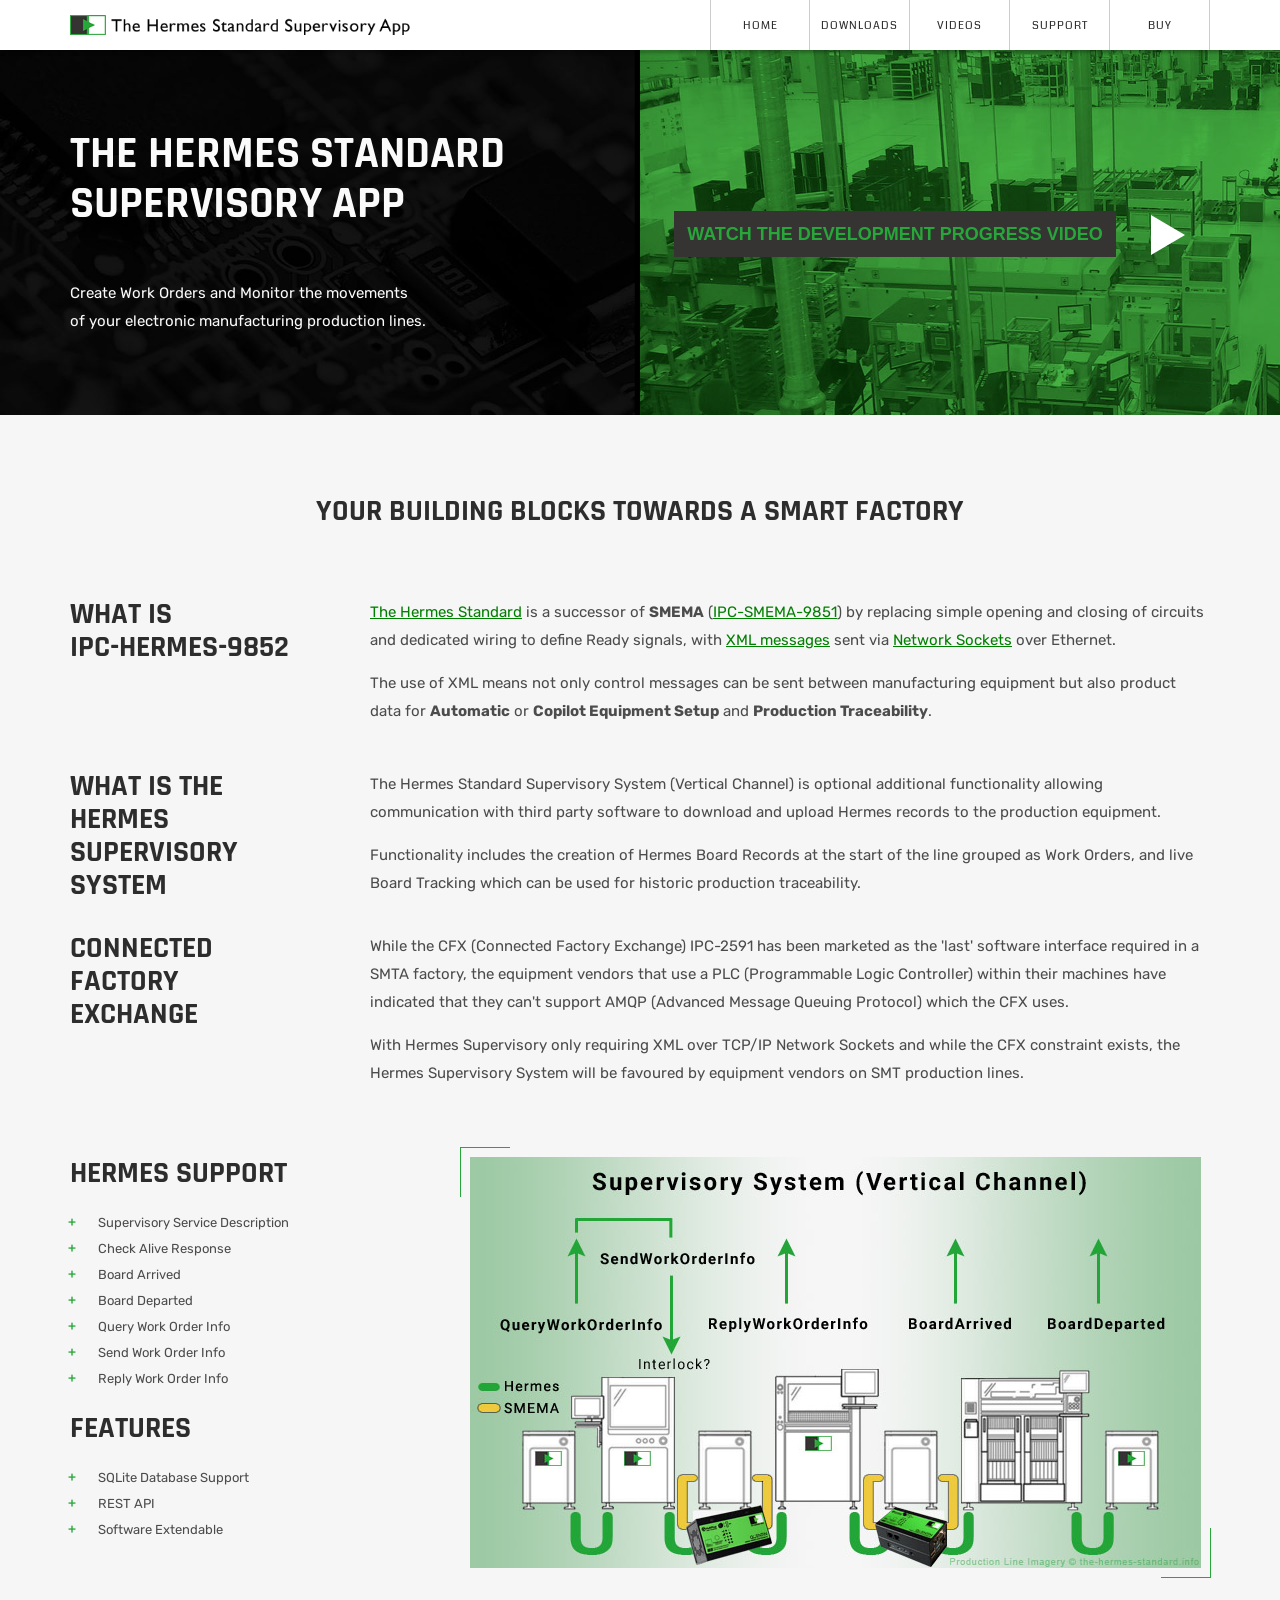
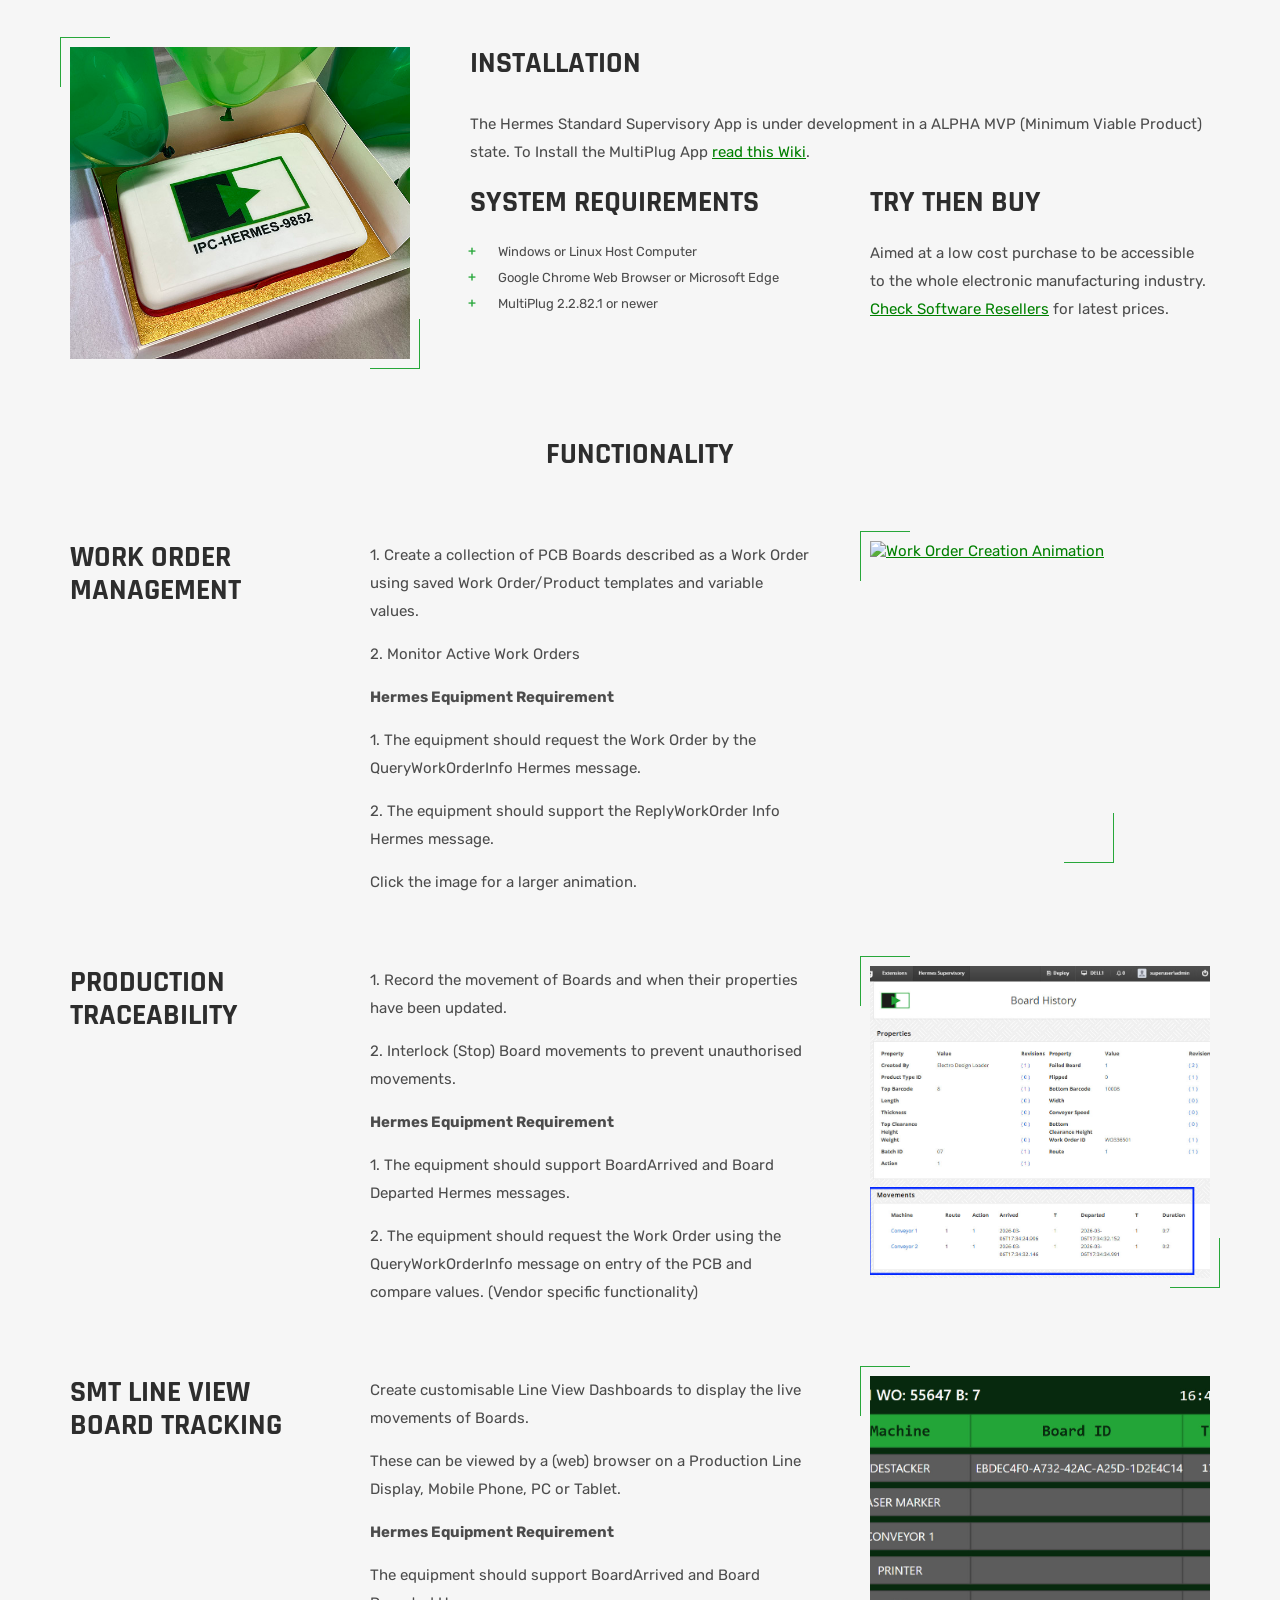
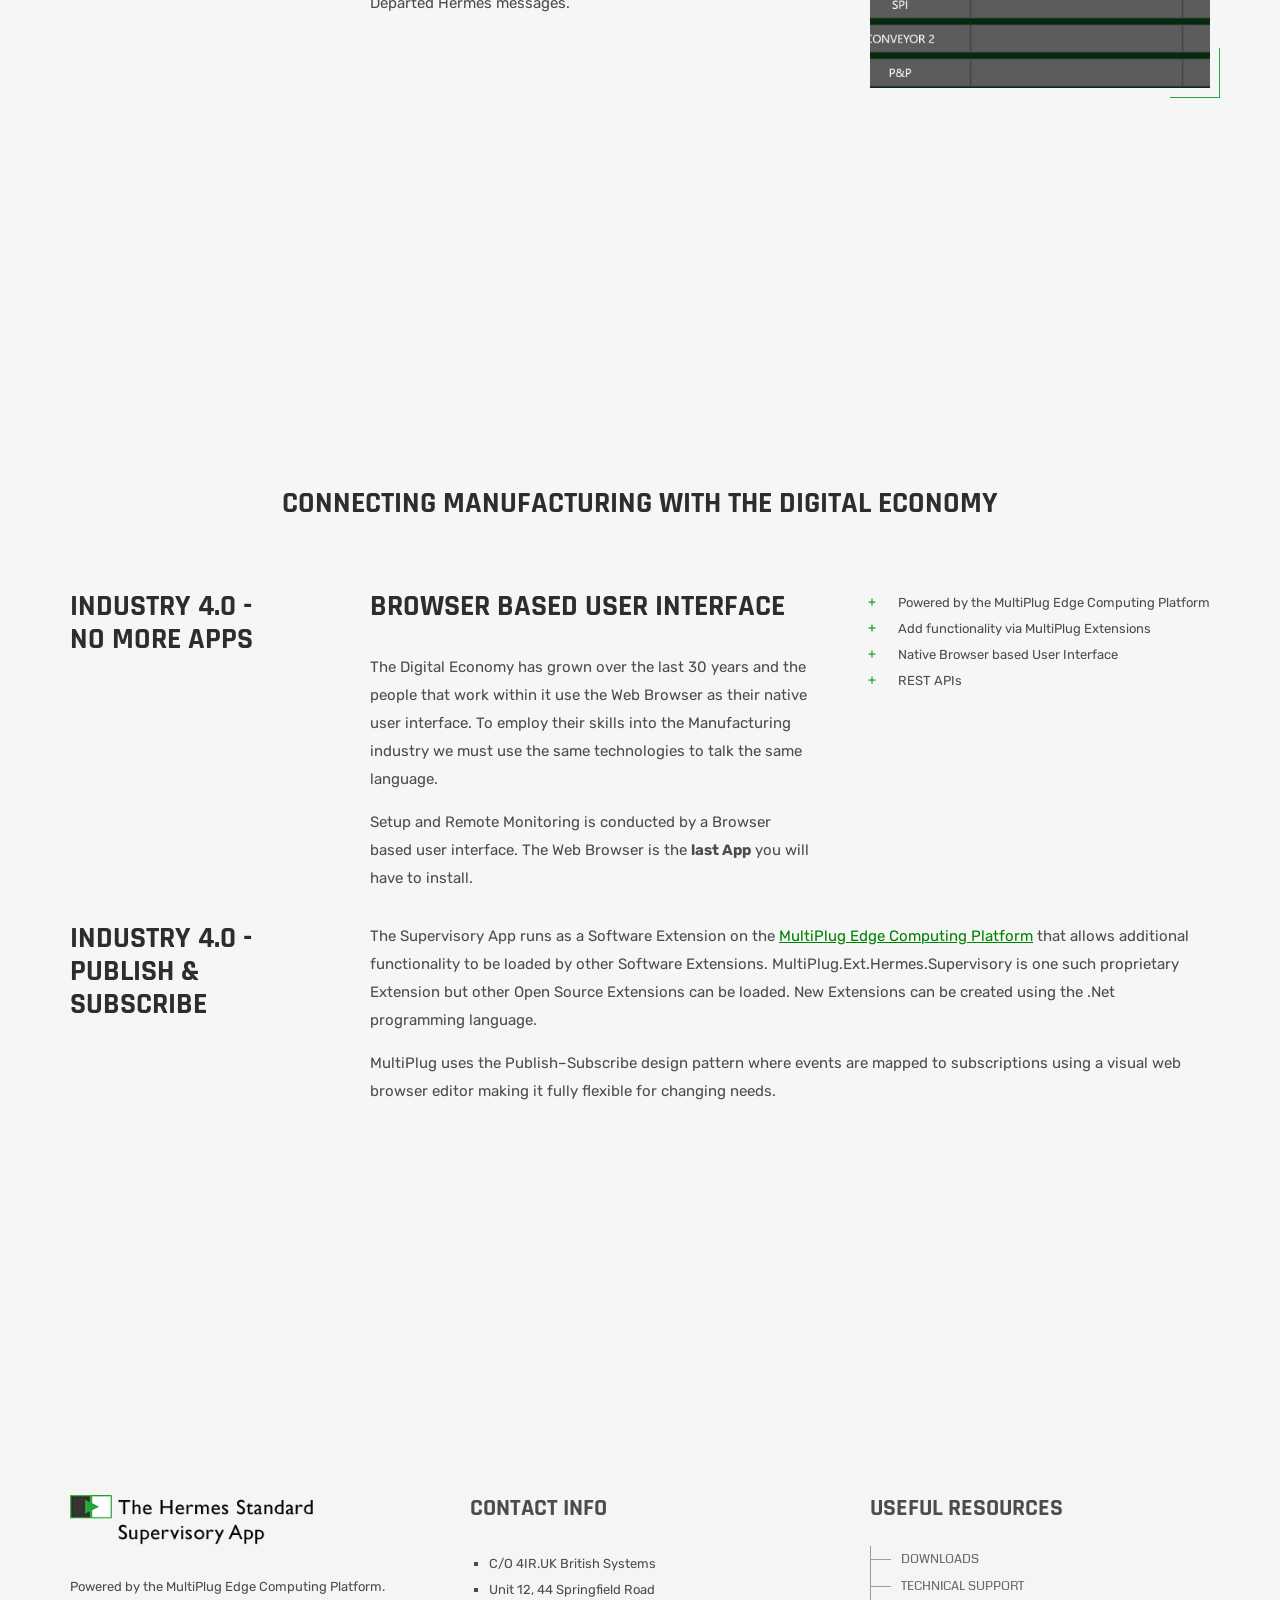
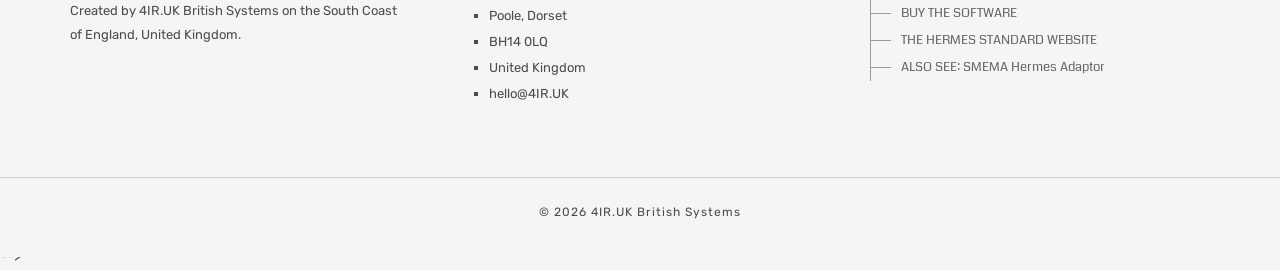
==== commit 751da282: "Add files via upload" ====
--- a/docs/index.html
+++ b/docs/index.html
@@ -69,8 +69,7 @@
     </header>
     <div class="section-bg-image parallax-window white ken-burn-center" data-natural-height="1080" data-natural-width="1920" data-parallax="scroll" data-image-src="images/hermes-standard-supervisory-app-main.jpg">
         <div class="container content">
-            <hr class="space" />
-            <hr class="space l" />
+
             <div class="row vertical-row">
                 <div class="col-md-6">
                     <div class="flexslider slider" data-options="controlNav:false,directionNav:false,slideshowSpeed:3000">
@@ -92,6 +91,7 @@
                     </p>
                 </div>
                 <div class="col-md-6 text-center text-left-xs">   
+            <hr class="space s" />
                     <a href="https://www.youtube.com/watch?v=TpIVZYqkDw8" data-lightbox-anima="fade-right" class="btn btn-lg btn-play text-color lightbox mfp-iframe"><span style="background-color: #353432; padding: 13px;">Watch the Development Progress Video</span><i></i></a>
                 </div>
             </div>
@@ -199,7 +199,7 @@
                 </div>
 	                <div class="col-md-4 col-sm-12">
                     <h2>
-                        Try or Buy
+                        Try then Buy
                     </h2>
                     <hr class="space s" />
 <p>Aimed at a low cost purchase to be accessible to the whole electronic manufacturing industry. <a href="https://www.smartfactorydirect.com/hermes-standard-supervisory-app-ipc-hermes-9852" target="_blank" title="Smart Factory Direct"> Check Software Resellers</a> for latest prices.</p>
